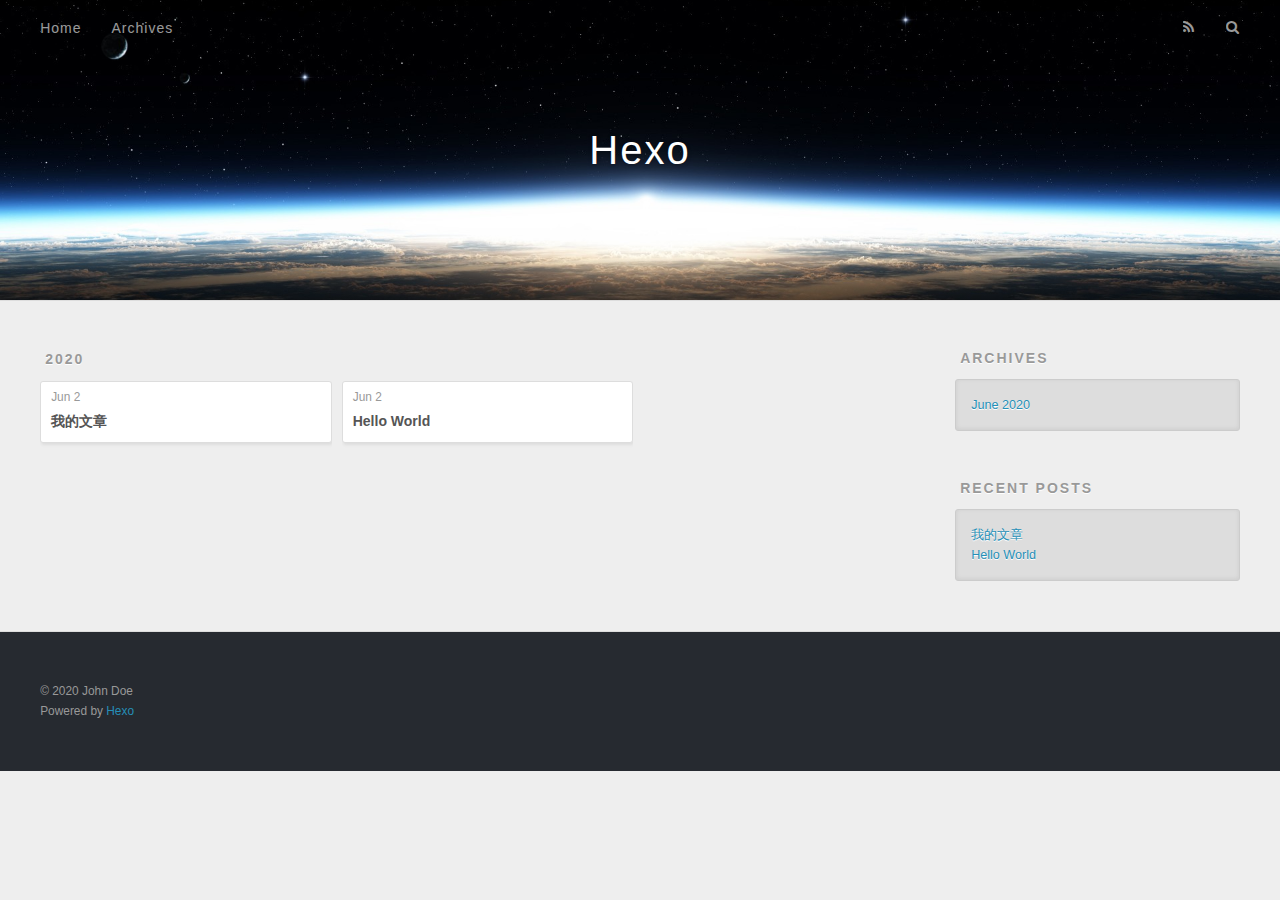
==== archives/index.html @ b35130f8 "Site updated: 2020-06-02 23:19:56" ====
<!DOCTYPE html>
<html>
<head>
  <meta charset="utf-8">
  

  
  <title>Archives | Hexo</title>
  <meta name="viewport" content="width=device-width, initial-scale=1, maximum-scale=1">
  <meta property="og:type" content="website">
<meta property="og:title" content="Hexo">
<meta property="og:url" content="http://yoursite.com/archives/index.html">
<meta property="og:site_name" content="Hexo">
<meta property="og:locale" content="en_US">
<meta property="article:author" content="John Doe">
<meta name="twitter:card" content="summary">
  
    <link rel="alternate" href="/atom.xml" title="Hexo" type="application/atom+xml">
  
  
    <link rel="icon" href="/favicon.png">
  
  
    <link href="//fonts.googleapis.com/css?family=Source+Code+Pro" rel="stylesheet" type="text/css">
  
  
<link rel="stylesheet" href="/css/style.css">

<meta name="generator" content="Hexo 4.2.1"></head>

<body>
  <div id="container">
    <div id="wrap">
      <header id="header">
  <div id="banner"></div>
  <div id="header-outer" class="outer">
    <div id="header-title" class="inner">
      <h1 id="logo-wrap">
        <a href="/" id="logo">Hexo</a>
      </h1>
      
    </div>
    <div id="header-inner" class="inner">
      <nav id="main-nav">
        <a id="main-nav-toggle" class="nav-icon"></a>
        
          <a class="main-nav-link" href="/">Home</a>
        
          <a class="main-nav-link" href="/archives">Archives</a>
        
      </nav>
      <nav id="sub-nav">
        
          <a id="nav-rss-link" class="nav-icon" href="/atom.xml" title="RSS Feed"></a>
        
        <a id="nav-search-btn" class="nav-icon" title="Search"></a>
      </nav>
      <div id="search-form-wrap">
        <form action="//google.com/search" method="get" accept-charset="UTF-8" class="search-form"><input type="search" name="q" class="search-form-input" placeholder="Search"><button type="submit" class="search-form-submit">&#xF002;</button><input type="hidden" name="sitesearch" value="http://yoursite.com"></form>
      </div>
    </div>
  </div>
</header>
      <div class="outer">
        <section id="main">
  
  
    
    
      
      
      <section class="archives-wrap">
        <div class="archive-year-wrap">
          <a href="/archives/2020" class="archive-year">2020</a>
        </div>
        <div class="archives">
    
    <article class="archive-article archive-type-三和眠的博客“

hexo neww ">
  <div class="archive-article-inner">
    <header class="archive-article-header">
      <a href="/2020/06/02/%E6%88%91%E7%9A%84%E6%96%87%E7%AB%A0/" class="archive-article-date">
  <time datetime="2020-06-02T14:31:24.000Z" itemprop="datePublished">Jun 2</time>
</a>
      
  
    <h1 itemprop="name">
      <a class="archive-article-title" href="/2020/06/02/%E6%88%91%E7%9A%84%E6%96%87%E7%AB%A0/">我的文章</a>
    </h1>
  

    </header>
  </div>
</article>
  
    
    
    <article class="archive-article archive-type-post">
  <div class="archive-article-inner">
    <header class="archive-article-header">
      <a href="/2020/06/02/hello-world/" class="archive-article-date">
  <time datetime="2020-06-02T14:24:34.067Z" itemprop="datePublished">Jun 2</time>
</a>
      
  
    <h1 itemprop="name">
      <a class="archive-article-title" href="/2020/06/02/hello-world/">Hello World</a>
    </h1>
  

    </header>
  </div>
</article>
  
  
    </div></section>
  


</section>
        
          <aside id="sidebar">
  
    

  
    

  
    
  
    
  <div class="widget-wrap">
    <h3 class="widget-title">Archives</h3>
    <div class="widget">
      <ul class="archive-list"><li class="archive-list-item"><a class="archive-list-link" href="/archives/2020/06/">June 2020</a></li></ul>
    </div>
  </div>


  
    
  <div class="widget-wrap">
    <h3 class="widget-title">Recent Posts</h3>
    <div class="widget">
      <ul>
        
          <li>
            <a href="/2020/06/02/%E6%88%91%E7%9A%84%E6%96%87%E7%AB%A0/">我的文章</a>
          </li>
        
          <li>
            <a href="/2020/06/02/hello-world/">Hello World</a>
          </li>
        
      </ul>
    </div>
  </div>

  
</aside>
        
      </div>
      <footer id="footer">
  
  <div class="outer">
    <div id="footer-info" class="inner">
      &copy; 2020 John Doe<br>
      Powered by <a href="http://hexo.io/" target="_blank">Hexo</a>
    </div>
  </div>
</footer>
    </div>
    <nav id="mobile-nav">
  
    <a href="/" class="mobile-nav-link">Home</a>
  
    <a href="/archives" class="mobile-nav-link">Archives</a>
  
</nav>
    

<script src="//ajax.googleapis.com/ajax/libs/jquery/2.0.3/jquery.min.js"></script>


  
<link rel="stylesheet" href="/fancybox/jquery.fancybox.css">

  
<script src="/fancybox/jquery.fancybox.pack.js"></script>




<script src="/js/script.js"></script>




  </div>
</body>
</html>
---- css/style.css ----
body {
  width: 100%;
}
body:before,
body:after {
  content: "";
  display: table;
}
body:after {
  clear: both;
}
html,
body,
div,
span,
applet,
object,
iframe,
h1,
h2,
h3,
h4,
h5,
h6,
p,
blockquote,
pre,
a,
abbr,
acronym,
address,
big,
cite,
code,
del,
dfn,
em,
img,
ins,
kbd,
q,
s,
samp,
small,
strike,
strong,
sub,
sup,
tt,
var,
dl,
dt,
dd,
ol,
ul,
li,
fieldset,
form,
label,
legend,
table,
caption,
tbody,
tfoot,
thead,
tr,
th,
td {
  margin: 0;
  padding: 0;
  border: 0;
  outline: 0;
  font-weight: inherit;
  font-style: inherit;
  font-family: inherit;
  font-size: 100%;
  vertical-align: baseline;
}
body {
  line-height: 1;
  color: #000;
  background: #fff;
}
ol,
ul {
  list-style: none;
}
table {
  border-collapse: separate;
  border-spacing: 0;
  vertical-align: middle;
}
caption,
th,
td {
  text-align: left;
  font-weight: normal;
  vertical-align: middle;
}
a img {
  border: none;
}
input,
button {
  margin: 0;
  padding: 0;
}
input::-moz-focus-inner,
button::-moz-focus-inner {
  border: 0;
  padding: 0;
}
@font-face {
  font-family: FontAwesome;
  font-style: normal;
  font-weight: normal;
  src: url("fonts/fontawesome-webfont.eot?v=#4.0.3");
  src: url("fonts/fontawesome-webfont.eot?#iefix&v=#4.0.3") format("embedded-opentype"), url("fonts/fontawesome-webfont.woff?v=#4.0.3") format("woff"), url("fonts/fontawesome-webfont.ttf?v=#4.0.3") format("truetype"), url("fonts/fontawesome-webfont.svg#fontawesomeregular?v=#4.0.3") format("svg");
}
html,
body,
#container {
  height: 100%;
}
body {
  background: #eee;
  font: 14px -apple-system, BlinkMacSystemFont, "Segoe UI", "Roboto", "Oxygen", "Ubuntu", "Cantarell", "Fira Sans", "Droid Sans", "Helvetica Neue", sans-serif;
  -webkit-text-size-adjust: 100%;
}
.outer {
  max-width: 1220px;
  margin: 0 auto;
  padding: 0 20px;
}
.outer:before,
.outer:after {
  content: "";
  display: table;
}
.outer:after {
  clear: both;
}
.inner {
  display: inline;
  float: left;
  width: 98.33333333333333%;
  margin: 0 0.833333333333333%;
}
.left,
.alignleft {
  float: left;
}
.right,
.alignright {
  float: right;
}
.clear {
  clear: both;
}
#container {
  position: relative;
}
.mobile-nav-on {
  overflow: hidden;
}
#wrap {
  height: 100%;
  width: 100%;
  position: absolute;
  top: 0;
  left: 0;
  -webkit-transition: 0.2s ease-out;
  -moz-transition: 0.2s ease-out;
  -ms-transition: 0.2s ease-out;
  transition: 0.2s ease-out;
  z-index: 1;
  background: #eee;
}
.mobile-nav-on #wrap {
  left: 280px;
}
@media screen and (min-width: 768px) {
  #main {
    display: inline;
    float: left;
    width: 73.33333333333333%;
    margin: 0 0.833333333333333%;
  }
}
.article-date,
.article-category-link,
.archive-year,
.widget-title {
  text-decoration: none;
  text-transform: uppercase;
  letter-spacing: 2px;
  color: #999;
  margin-bottom: 1em;
  margin-left: 5px;
  line-height: 1em;
  text-shadow: 0 1px #fff;
  font-weight: bold;
}
.article-inner,
.archive-article-inner {
  background: #fff;
  -webkit-box-shadow: 1px 2px 3px #ddd;
  box-shadow: 1px 2px 3px #ddd;
  border: 1px solid #ddd;
  border-radius: 3px;
}
.article-entry h1,
.widget h1 {
  font-size: 2em;
}
.article-entry h2,
.widget h2 {
  font-size: 1.5em;
}
.article-entry h3,
.widget h3 {
  font-size: 1.3em;
}
.article-entry h4,
.widget h4 {
  font-size: 1.2em;
}
.article-entry h5,
.widget h5 {
  font-size: 1em;
}
.article-entry h6,
.widget h6 {
  font-size: 1em;
  color: #999;
}
.article-entry hr,
.widget hr {
  border: 1px dashed #ddd;
}
.article-entry strong,
.widget strong {
  font-weight: bold;
}
.article-entry em,
.widget em,
.article-entry cite,
.widget cite {
  font-style: italic;
}
.article-entry sup,
.widget sup,
.article-entry sub,
.widget sub {
  font-size: 0.75em;
  line-height: 0;
  position: relative;
  vertical-align: baseline;
}
.article-entry sup,
.widget sup {
  top: -0.5em;
}
.article-entry sub,
.widget sub {
  bottom: -0.2em;
}
.article-entry small,
.widget small {
  font-size: 0.85em;
}
.article-entry acronym,
.widget acronym,
.article-entry abbr,
.widget abbr {
  border-bottom: 1px dotted;
}
.article-entry ul,
.widget ul,
.article-entry ol,
.widget ol,
.article-entry dl,
.widget dl {
  margin: 0 20px;
  line-height: 1.6em;
}
.article-entry ul ul,
.widget ul ul,
.article-entry ol ul,
.widget ol ul,
.article-entry ul ol,
.widget ul ol,
.article-entry ol ol,
.widget ol ol {
  margin-top: 0;
  margin-bottom: 0;
}
.article-entry ul,
.widget ul {
  list-style: disc;
}
.article-entry ol,
.widget ol {
  list-style: decimal;
}
.article-entry dt,
.widget dt {
  font-weight: bold;
}
#header {
  height: 300px;
  position: relative;
  border-bottom: 1px solid #ddd;
}
#header:before,
#header:after {
  content: "";
  position: absolute;
  left: 0;
  right: 0;
  height: 40px;
}
#header:before {
  top: 0;
  background: -webkit-linear-gradient(rgba(0,0,0,0.2), transparent);
  background: -moz-linear-gradient(rgba(0,0,0,0.2), transparent);
  background: -ms-linear-gradient(rgba(0,0,0,0.2), transparent);
  background: linear-gradient(rgba(0,0,0,0.2), transparent);
}
#header:after {
  bottom: 0;
  background: -webkit-linear-gradient(transparent, rgba(0,0,0,0.2));
  background: -moz-linear-gradient(transparent, rgba(0,0,0,0.2));
  background: -ms-linear-gradient(transparent, rgba(0,0,0,0.2));
  background: linear-gradient(transparent, rgba(0,0,0,0.2));
}
#header-outer {
  height: 100%;
  position: relative;
}
#header-inner {
  position: relative;
  overflow: hidden;
}
#banner {
  position: absolute;
  top: 0;
  left: 0;
  width: 100%;
  height: 100%;
  background: url("images/banner.jpg") center #000;
  -webkit-background-size: cover;
  -moz-background-size: cover;
  background-size: cover;
  z-index: -1;
}
#header-title {
  text-align: center;
  height: 40px;
  position: absolute;
  top: 50%;
  left: 0;
  margin-top: -20px;
}
#logo,
#subtitle {
  text-decoration: none;
  color: #fff;
  font-weight: 300;
  text-shadow: 0 1px 4px rgba(0,0,0,0.3);
}
#logo {
  font-size: 40px;
  line-height: 40px;
  letter-spacing: 2px;
}
#subtitle {
  font-size: 16px;
  line-height: 16px;
  letter-spacing: 1px;
}
#subtitle-wrap {
  margin-top: 16px;
}
#main-nav {
  float: left;
  margin-left: -15px;
}
.nav-icon,
.main-nav-link {
  float: left;
  color: #fff;
  opacity: 0.6;
  text-decoration: none;
  text-shadow: 0 1px rgba(0,0,0,0.2);
  -webkit-transition: opacity 0.2s;
  -moz-transition: opacity 0.2s;
  -ms-transition: opacity 0.2s;
  transition: opacity 0.2s;
  display: block;
  padding: 20px 15px;
}
.nav-icon:hover,
.main-nav-link:hover {
  opacity: 1;
}
.nav-icon {
  font-family: FontAwesome;
  text-align: center;
  font-size: 14px;
  width: 14px;
  height: 14px;
  padding: 20px 15px;
  position: relative;
  cursor: pointer;
}
.main-nav-link {
  font-weight: 300;
  letter-spacing: 1px;
}
@media screen and (max-width: 479px) {
  .main-nav-link {
    display: none;
  }
}
#main-nav-toggle {
  display: none;
}
#main-nav-toggle:before {
  content: "\f0c9";
}
@media screen and (max-width: 479px) {
  #main-nav-toggle {
    display: block;
  }
}
#sub-nav {
  float: right;
  margin-right: -15px;
}
#nav-rss-link:before {
  content: "\f09e";
}
#nav-search-btn:before {
  content: "\f002";
}
#search-form-wrap {
  position: absolute;
  top: 15px;
  width: 150px;
  height: 30px;
  right: -150px;
  opacity: 0;
  -webkit-transition: 0.2s ease-out;
  -moz-transition: 0.2s ease-out;
  -ms-transition: 0.2s ease-out;
  transition: 0.2s ease-out;
}
#search-form-wrap.on {
  opacity: 1;
  right: 0;
}
@media screen and (max-width: 479px) {
  #search-form-wrap {
    width: 100%;
    right: -100%;
  }
}
.search-form {
  position: absolute;
  top: 0;
  left: 0;
  right: 0;
  background: #fff;
  padding: 5px 15px;
  border-radius: 15px;
  -webkit-box-shadow: 0 0 10px rgba(0,0,0,0.3);
  box-shadow: 0 0 10px rgba(0,0,0,0.3);
}
.search-form-input {
  border: none;
  background: none;
  color: #555;
  width: 100%;
  font: 13px -apple-system, BlinkMacSystemFont, "Segoe UI", "Roboto", "Oxygen", "Ubuntu", "Cantarell", "Fira Sans", "Droid Sans", "Helvetica Neue", sans-serif;
  outline: none;
}
.search-form-input::-webkit-search-results-decoration,
.search-form-input::-webkit-search-cancel-button {
  -webkit-appearance: none;
}
.search-form-submit {
  position: absolute;
  top: 50%;
  right: 10px;
  margin-top: -7px;
  font: 13px FontAwesome;
  border: none;
  background: none;
  color: #bbb;
  cursor: pointer;
}
.search-form-submit:hover,
.search-form-submit:focus {
  color: #777;
}
.article {
  margin: 50px 0;
}
.article-inner {
  overflow: hidden;
}
.article-meta:before,
.article-meta:after {
  content: "";
  display: table;
}
.article-meta:after {
  clear: both;
}
.article-date {
  float: left;
}
.article-category {
  float: left;
  line-height: 1em;
  color: #ccc;
  text-shadow: 0 1px #fff;
  margin-left: 8px;
}
.article-category:before {
  content: "\2022";
}
.article-category-link {
  margin: 0 12px 1em;
}
.article-header {
  padding: 20px 20px 0;
}
.article-title {
  text-decoration: none;
  font-size: 2em;
  font-weight: bold;
  color: #555;
  line-height: 1.1em;
  -webkit-transition: color 0.2s;
  -moz-transition: color 0.2s;
  -ms-transition: color 0.2s;
  transition: color 0.2s;
}
a.article-title:hover {
  color: #258fb8;
}
.article-entry {
  color: #555;
  padding: 0 20px;
}
.article-entry:before,
.article-entry:after {
  content: "";
  display: table;
}
.article-entry:after {
  clear: both;
}
.article-entry p,
.article-entry table {
  line-height: 1.6em;
  margin: 1.6em 0;
}
.article-entry h1,
.article-entry h2,
.article-entry h3,
.article-entry h4,
.article-entry h5,
.article-entry h6 {
  font-weight: bold;
}
.article-entry h1,
.article-entry h2,
.article-entry h3,
.article-entry h4,
.article-entry h5,
.article-entry h6 {
  line-height: 1.1em;
  margin: 1.1em 0;
}
.article-entry a {
  color: #258fb8;
  text-decoration: none;
}
.article-entry a:hover {
  text-decoration: underline;
}
.article-entry ul,
.article-entry ol,
.article-entry dl {
  margin-top: 1.6em;
  margin-bottom: 1.6em;
}
.article-entry img,
.article-entry video {
  max-width: 100%;
  height: auto;
  display: block;
  margin: auto;
}
.article-entry iframe {
  border: none;
}
.article-entry table {
  width: 100%;
  border-collapse: collapse;
  border-spacing: 0;
}
.article-entry th {
  font-weight: bold;
  border-bottom: 3px solid #ddd;
  padding-bottom: 0.5em;
}
.article-entry td {
  border-bottom: 1px solid #ddd;
  padding: 10px 0;
}
.article-entry blockquote {
  font-family: Georgia, "Times New Roman", serif;
  font-size: 1.4em;
  margin: 1.6em 20px;
  text-align: center;
}
.article-entry blockquote footer {
  font-size: 14px;
  margin: 1.6em 0;
  font-family: -apple-system, BlinkMacSystemFont, "Segoe UI", "Roboto", "Oxygen", "Ubuntu", "Cantarell", "Fira Sans", "Droid Sans", "Helvetica Neue", sans-serif;
}
.article-entry blockquote footer cite:before {
  content: "—";
  padding: 0 0.5em;
}
.article-entry .pullquote {
  text-align: left;
  width: 45%;
  margin: 0;
}
.article-entry .pullquote.left {
  margin-left: 0.5em;
  margin-right: 1em;
}
.article-entry .pullquote.right {
  margin-right: 0.5em;
  margin-left: 1em;
}
.article-entry .caption {
  color: #999;
  display: block;
  font-size: 0.9em;
  margin-top: 0.5em;
  position: relative;
  text-align: center;
}
.article-entry .video-container {
  position: relative;
  padding-top: 56.25%;
  height: 0;
  overflow: hidden;
}
.article-entry .video-container iframe,
.article-entry .video-container object,
.article-entry .video-container embed {
  position: absolute;
  top: 0;
  left: 0;
  width: 100%;
  height: 100%;
  margin-top: 0;
}
.article-more-link a {
  display: inline-block;
  line-height: 1em;
  padding: 6px 15px;
  border-radius: 15px;
  background: #eee;
  color: #999;
  text-shadow: 0 1px #fff;
  text-decoration: none;
}
.article-more-link a:hover {
  background: #258fb8;
  color: #fff;
  text-decoration: none;
  text-shadow: 0 1px #1e7293;
}
.article-footer {
  font-size: 0.85em;
  line-height: 1.6em;
  border-top: 1px solid #ddd;
  padding-top: 1.6em;
  margin: 0 20px 20px;
}
.article-footer:before,
.article-footer:after {
  content: "";
  display: table;
}
.article-footer:after {
  clear: both;
}
.article-footer a {
  color: #999;
  text-decoration: none;
}
.article-footer a:hover {
  color: #555;
}
.article-tag-list-item {
  float: left;
  margin-right: 10px;
}
.article-tag-list-link:before {
  content: "#";
}
.article-comment-link {
  float: right;
}
.article-comment-link:before {
  content: "\f075";
  font-family: FontAwesome;
  padding-right: 8px;
}
.article-share-link {
  cursor: pointer;
  float: right;
  margin-left: 20px;
}
.article-share-link:before {
  content: "\f064";
  font-family: FontAwesome;
  padding-right: 6px;
}
#article-nav {
  position: relative;
}
#article-nav:before,
#article-nav:after {
  content: "";
  display: table;
}
#article-nav:after {
  clear: both;
}
@media screen and (min-width: 768px) {
  #article-nav {
    margin: 50px 0;
  }
  #article-nav:before {
    width: 8px;
    height: 8px;
    position: absolute;
    top: 50%;
    left: 50%;
    margin-top: -4px;
    margin-left: -4px;
    content: "";
    border-radius: 50%;
    background: #ddd;
    -webkit-box-shadow: 0 1px 2px #fff;
    box-shadow: 0 1px 2px #fff;
  }
}
.article-nav-link-wrap {
  text-decoration: none;
  text-shadow: 0 1px #fff;
  color: #999;
  -webkit-box-sizing: border-box;
  -moz-box-sizing: border-box;
  box-sizing: border-box;
  margin-top: 50px;
  text-align: center;
  display: block;
}
.article-nav-link-wrap:hover {
  color: #555;
}
@media screen and (min-width: 768px) {
  .article-nav-link-wrap {
    width: 50%;
    margin-top: 0;
  }
}
@media screen and (min-width: 768px) {
  #article-nav-newer {
    float: left;
    text-align: right;
    padding-right: 20px;
  }
}
@media screen and (min-width: 768px) {
  #article-nav-older {
    float: right;
    text-align: left;
    padding-left: 20px;
  }
}
.article-nav-caption {
  text-transform: uppercase;
  letter-spacing: 2px;
  color: #ddd;
  line-height: 1em;
  font-weight: bold;
}
#article-nav-newer .article-nav-caption {
  margin-right: -2px;
}
.article-nav-title {
  font-size: 0.85em;
  line-height: 1.6em;
  margin-top: 0.5em;
}
.article-share-box {
  position: absolute;
  display: none;
  background: #fff;
  -webkit-box-shadow: 1px 2px 10px rgba(0,0,0,0.2);
  box-shadow: 1px 2px 10px rgba(0,0,0,0.2);
  border-radius: 3px;
  margin-left: -145px;
  overflow: hidden;
  z-index: 1;
}
.article-share-box.on {
  display: block;
}
.article-share-input {
  width: 100%;
  background: none;
  -webkit-box-sizing: border-box;
  -moz-box-sizing: border-box;
  box-sizing: border-box;
  font: 14px -apple-system, BlinkMacSystemFont, "Segoe UI", "Roboto", "Oxygen", "Ubuntu", "Cantarell", "Fira Sans", "Droid Sans", "Helvetica Neue", sans-serif;
  padding: 0 15px;
  color: #555;
  outline: none;
  border: 1px solid #ddd;
  border-radius: 3px 3px 0 0;
  height: 36px;
  line-height: 36px;
}
.article-share-links {
  background: #eee;
}
.article-share-links:before,
.article-share-links:after {
  content: "";
  display: table;
}
.article-share-links:after {
  clear: both;
}
.article-share-twitter,
.article-share-facebook,
.article-share-pinterest,
.article-share-google {
  width: 50px;
  height: 36px;
  display: block;
  float: left;
  position: relative;
  color: #999;
  text-shadow: 0 1px #fff;
}
.article-share-twitter:before,
.article-share-facebook:before,
.article-share-pinterest:before,
.article-share-google:before {
  font-size: 20px;
  font-family: FontAwesome;
  width: 20px;
  height: 20px;
  position: absolute;
  top: 50%;
  left: 50%;
  margin-top: -10px;
  margin-left: -10px;
  text-align: center;
}
.article-share-twitter:hover,
.article-share-facebook:hover,
.article-share-pinterest:hover,
.article-share-google:hover {
  color: #fff;
}
.article-share-twitter:before {
  content: "\f099";
}
.article-share-twitter:hover {
  background: #00aced;
  text-shadow: 0 1px #008abe;
}
.article-share-facebook:before {
  content: "\f09a";
}
.article-share-facebook:hover {
  background: #3b5998;
  text-shadow: 0 1px #2f477a;
}
.article-share-pinterest:before {
  content: "\f0d2";
}
.article-share-pinterest:hover {
  background: #cb2027;
  text-shadow: 0 1px #a21a1f;
}
.article-share-google:before {
  content: "\f0d5";
}
.article-share-google:hover {
  background: #dd4b39;
  text-shadow: 0 1px #be3221;
}
.article-gallery {
  background: #000;
  position: relative;
}
.article-gallery-photos {
  position: relative;
  overflow: hidden;
}
.article-gallery-img {
  display: none;
  max-width: 100%;
}
.article-gallery-img:first-child {
  display: block;
}
.article-gallery-img.loaded {
  position: absolute;
  display: block;
}
.article-gallery-img img {
  display: block;
  max-width: 100%;
  margin: 0 auto;
}
#comments {
  background: #fff;
  -webkit-box-shadow: 1px 2px 3px #ddd;
  box-shadow: 1px 2px 3px #ddd;
  padding: 20px;
  border: 1px solid #ddd;
  border-radius: 3px;
  margin: 50px 0;
}
#comments a {
  color: #258fb8;
}
.archives-wrap {
  margin: 50px 0;
}
.archives:before,
.archives:after {
  content: "";
  display: table;
}
.archives:after {
  clear: both;
}
.archive-year-wrap {
  margin-bottom: 1em;
}
.archives {
  -webkit-column-gap: 10px;
  -moz-column-gap: 10px;
  column-gap: 10px;
}
@media screen and (min-width: 480px) and (max-width: 767px) {
  .archives {
    -webkit-column-count: 2;
    -moz-column-count: 2;
    column-count: 2;
  }
}
@media screen and (min-width: 768px) {
  .archives {
    -webkit-column-count: 3;
    -moz-column-count: 3;
    column-count: 3;
  }
}
.archive-article {
  -webkit-column-break-inside: avoid;
  page-break-inside: avoid;
  overflow: hidden;
  break-inside: avoid-column;
}
.archive-article-inner {
  padding: 10px;
  margin-bottom: 15px;
}
.archive-article-title {
  text-decoration: none;
  font-weight: bold;
  color: #555;
  -webkit-transition: color 0.2s;
  -moz-transition: color 0.2s;
  -ms-transition: color 0.2s;
  transition: color 0.2s;
  line-height: 1.6em;
}
.archive-article-title:hover {
  color: #258fb8;
}
.archive-article-footer {
  margin-top: 1em;
}
.archive-article-date {
  color: #999;
  text-decoration: none;
  font-size: 0.85em;
  line-height: 1em;
  margin-bottom: 0.5em;
  display: block;
}
#page-nav {
  margin: 50px auto;
  background: #fff;
  -webkit-box-shadow: 1px 2px 3px #ddd;
  box-shadow: 1px 2px 3px #ddd;
  border: 1px solid #ddd;
  border-radius: 3px;
  text-align: center;
  color: #999;
  overflow: hidden;
}
#page-nav:before,
#page-nav:after {
  content: "";
  display: table;
}
#page-nav:after {
  clear: both;
}
#page-nav a,
#page-nav span {
  padding: 10px 20px;
  line-height: 1;
  height: 2ex;
}
#page-nav a {
  color: #999;
  text-decoration: none;
}
#page-nav a:hover {
  background: #999;
  color: #fff;
}
#page-nav .prev {
  float: left;
}
#page-nav .next {
  float: right;
}
#page-nav .page-number {
  display: inline-block;
}
@media screen and (max-width: 479px) {
  #page-nav .page-number {
    display: none;
  }
}
#page-nav .current {
  color: #555;
  font-weight: bold;
}
#page-nav .space {
  color: #ddd;
}
#footer {
  background: #262a30;
  padding: 50px 0;
  border-top: 1px solid #ddd;
  color: #999;
}
#footer a {
  color: #258fb8;
  text-decoration: none;
}
#footer a:hover {
  text-decoration: underline;
}
#footer-info {
  line-height: 1.6em;
  font-size: 0.85em;
}
.article-entry pre,
.article-entry .highlight {
  background: #2d2d2d;
  margin: 0 -20px;
  padding: 15px 20px;
  border-style: solid;
  border-color: #ddd;
  border-width: 1px 0;
  overflow: auto;
  color: #ccc;
  line-height: 22.400000000000002px;
}
.article-entry .highlight .gutter pre,
.article-entry .gist .gist-file .gist-data .line-numbers {
  color: #666;
  font-size: 0.85em;
}
.article-entry pre,
.article-entry code {
  font-family: "Source Code Pro", Consolas, Monaco, Menlo, Consolas, monospace;
}
.article-entry code {
  background: #eee;
  text-shadow: 0 1px #fff;
  padding: 0 0.3em;
}
.article-entry pre code {
  background: none;
  text-shadow: none;
  padding: 0;
}
.article-entry .highlight pre {
  border: none;
  margin: 0;
  padding: 0;
}
.article-entry .highlight table {
  margin: 0;
  width: auto;
}
.article-entry .highlight td {
  border: none;
  padding: 0;
}
.article-entry .highlight figcaption {
  font-size: 0.85em;
  color: #999;
  line-height: 1em;
  margin-bottom: 1em;
}
.article-entry .highlight figcaption:before,
.article-entry .highlight figcaption:after {
  content: "";
  display: table;
}
.article-entry .highlight figcaption:after {
  clear: both;
}
.article-entry .highlight figcaption a {
  float: right;
}
.article-entry .highlight .gutter pre {
  text-align: right;
  padding-right: 20px;
}
.article-entry .highlight .line {
  height: 22.400000000000002px;
}
.article-entry .highlight .line.marked {
  background: #515151;
}
.article-entry .gist {
  margin: 0 -20px;
  border-style: solid;
  border-color: #ddd;
  border-width: 1px 0;
  background: #2d2d2d;
  padding: 15px 20px 15px 0;
}
.article-entry .gist .gist-file {
  border: none;
  font-family: "Source Code Pro", Consolas, Monaco, Menlo, Consolas, monospace;
  margin: 0;
}
.article-entry .gist .gist-file .gist-data {
  background: none;
  border: none;
}
.article-entry .gist .gist-file .gist-data .line-numbers {
  background: none;
  border: none;
  padding: 0 20px 0 0;
}
.article-entry .gist .gist-file .gist-data .line-data {
  padding: 0 !important;
}
.article-entry .gist .gist-file .highlight {
  margin: 0;
  padding: 0;
  border: none;
}
.article-entry .gist .gist-file .gist-meta {
  background: #2d2d2d;
  color: #999;
  font: 0.85em -apple-system, BlinkMacSystemFont, "Segoe UI", "Roboto", "Oxygen", "Ubuntu", "Cantarell", "Fira Sans", "Droid Sans", "Helvetica Neue", sans-serif;
  text-shadow: 0 0;
  padding: 0;
  margin-top: 1em;
  margin-left: 20px;
}
.article-entry .gist .gist-file .gist-meta a {
  color: #258fb8;
  font-weight: normal;
}
.article-entry .gist .gist-file .gist-meta a:hover {
  text-decoration: underline;
}
pre .comment,
pre .title {
  color: #999;
}
pre .variable,
pre .attribute,
pre .tag,
pre .regexp,
pre .ruby .constant,
pre .xml .tag .title,
pre .xml .pi,
pre .xml .doctype,
pre .html .doctype,
pre .css .id,
pre .css .class,
pre .css .pseudo {
  color: #f2777a;
}
pre .number,
pre .preprocessor,
pre .built_in,
pre .literal,
pre .params,
pre .constant {
  color: #f99157;
}
pre .class,
pre .ruby .class .title,
pre .css .rules .attribute {
  color: #9c9;
}
pre .string,
pre .value,
pre .inheritance,
pre .header,
pre .ruby .symbol,
pre .xml .cdata {
  color: #9c9;
}
pre .css .hexcolor {
  color: #6cc;
}
pre .function,
pre .python .decorator,
pre .python .title,
pre .ruby .function .title,
pre .ruby .title .keyword,
pre .perl .sub,
pre .javascript .title,
pre .coffeescript .title {
  color: #69c;
}
pre .keyword,
pre .javascript .function {
  color: #c9c;
}
@media screen and (max-width: 479px) {
  #mobile-nav {
    position: absolute;
    top: 0;
    left: 0;
    width: 280px;
    height: 100%;
    background: #191919;
    border-right: 1px solid #fff;
  }
}
@media screen and (max-width: 479px) {
  .mobile-nav-link {
    display: block;
    color: #999;
    text-decoration: none;
    padding: 15px 20px;
    font-weight: bold;
  }
  .mobile-nav-link:hover {
    color: #fff;
  }
}
@media screen and (min-width: 768px) {
  #sidebar {
    display: inline;
    float: left;
    width: 23.333333333333332%;
    margin: 0 0.833333333333333%;
  }
}
.widget-wrap {
  margin: 50px 0;
}
.widget {
  color: #777;
  text-shadow: 0 1px #fff;
  background: #ddd;
  -webkit-box-shadow: 0 -1px 4px #ccc inset;
  box-shadow: 0 -1px 4px #ccc inset;
  border: 1px solid #ccc;
  padding: 15px;
  border-radius: 3px;
}
.widget a {
  color: #258fb8;
  text-decoration: none;
}
.widget a:hover {
  text-decoration: underline;
}
.widget ul ul,
.widget ol ul,
.widget dl ul,
.widget ul ol,
.widget ol ol,
.widget dl ol,
.widget ul dl,
.widget ol dl,
.widget dl dl {
  margin-left: 15px;
  list-style: disc;
}
.widget {
  line-height: 1.6em;
  word-wrap: break-word;
  font-size: 0.9em;
}
.widget ul,
.widget ol {
  list-style: none;
  margin: 0;
}
.widget ul ul,
.widget ol ul,
.widget ul ol,
.widget ol ol {
  margin: 0 20px;
}
.widget ul ul,
.widget ol ul {
  list-style: disc;
}
.widget ul ol,
.widget ol ol {
  list-style: decimal;
}
.category-list-count,
.tag-list-count,
.archive-list-count {
  padding-left: 5px;
  color: #999;
  font-size: 0.85em;
}
.category-list-count:before,
.tag-list-count:before,
.archive-list-count:before {
  content: "(";
}
.category-list-count:after,
.tag-list-count:after,
.archive-list-count:after {
  content: ")";
}
.tagcloud a {
  margin-right: 5px;
  display: inline-block;
}
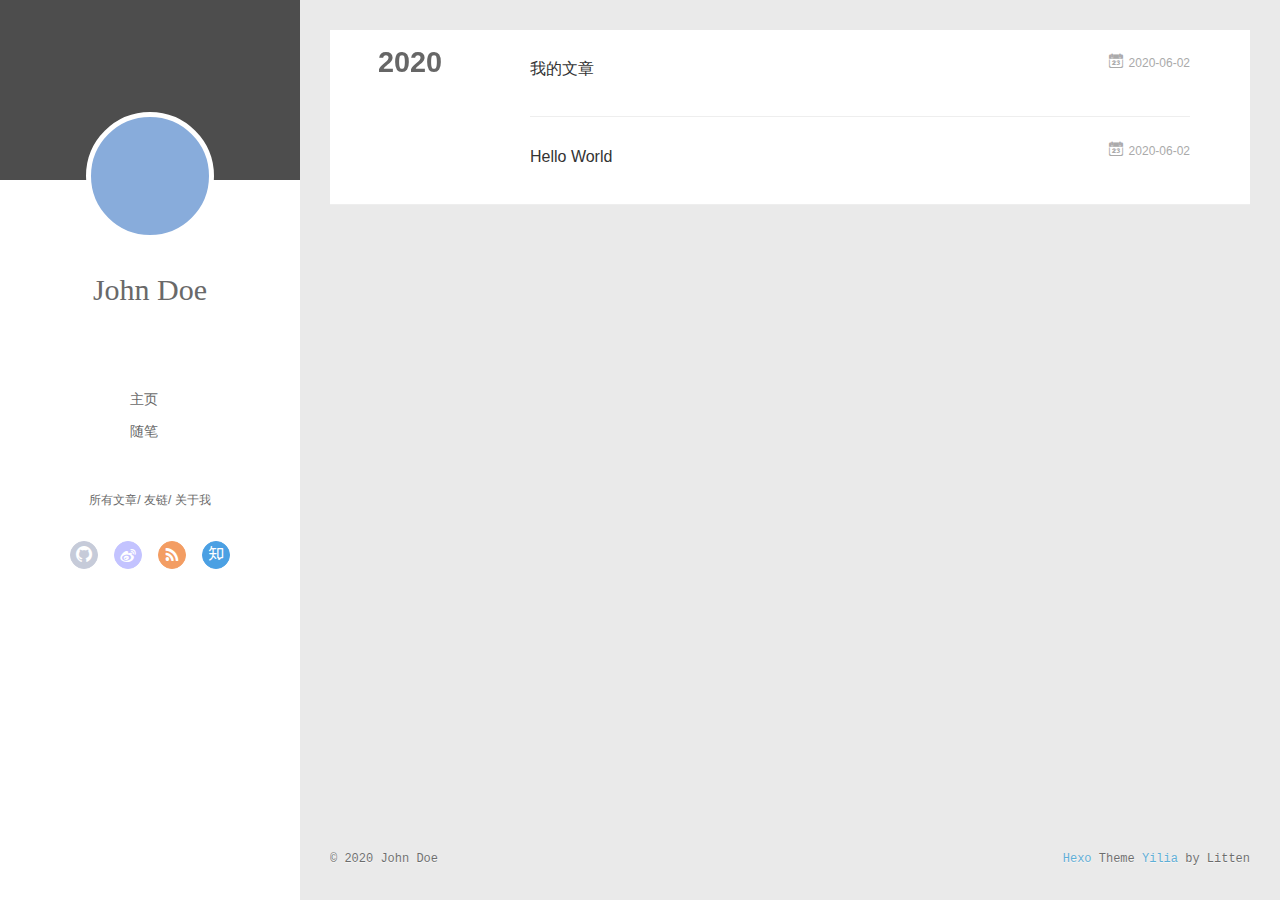
==== commit 70b376ad: "Site updated: 2020-06-03 19:08:44" ====
--- a/archives/index.html
+++ b/archives/index.html
@@ -3,8 +3,9 @@
 <head>
   <meta charset="utf-8">
   
-
-  
+  <meta name="renderer" content="webkit">
+  <meta http-equiv="X-UA-Compatible" content="IE=edge" >
+  <link rel="dns-prefetch" href="http://yoursite.com">
   <title>Archives | Hexo</title>
   <meta name="viewport" content="width=device-width, initial-scale=1, maximum-scale=1">
   <meta property="og:type" content="website">
@@ -15,54 +16,141 @@
 <meta property="article:author" content="John Doe">
 <meta name="twitter:card" content="summary">
   
-    <link rel="alternate" href="/atom.xml" title="Hexo" type="application/atom+xml">
+    <link rel="alternative" href="/atom.xml" title="Hexo" type="application/atom+xml">
   
   
     <link rel="icon" href="/favicon.png">
   
-  
-    <link href="//fonts.googleapis.com/css?family=Source+Code+Pro" rel="stylesheet" type="text/css">
-  
-  
-<link rel="stylesheet" href="/css/style.css">
+  <link rel="stylesheet" type="text/css" href="/./main.0cf68a.css">
+  <style type="text/css">
+  
+    #container.show {
+      background: linear-gradient(200deg,#a0cfe4,#e8c37e);
+    }
+  </style>
+  
+
+  
 
 <meta name="generator" content="Hexo 4.2.1"></head>
 
 <body>
-  <div id="container">
-    <div id="wrap">
-      <header id="header">
-  <div id="banner"></div>
-  <div id="header-outer" class="outer">
-    <div id="header-title" class="inner">
-      <h1 id="logo-wrap">
-        <a href="/" id="logo">Hexo</a>
-      </h1>
-      
+  <div id="container" q-class="show:isCtnShow">
+    <canvas id="anm-canvas" class="anm-canvas"></canvas>
+    <div class="left-col" q-class="show:isShow">
+      
+<div class="overlay" style="background: #4d4d4d"></div>
+<div class="intrude-less">
+	<header id="header" class="inner">
+		<a href="/" class="profilepic">
+			<img src="" class="js-avatar">
+		</a>
+		<hgroup>
+		  <h1 class="header-author"><a href="/">John Doe</a></h1>
+		</hgroup>
+		
+
+		<nav class="header-menu">
+			<ul>
+			
+				<li><a href="/">主页</a></li>
+	        
+				<li><a href="/tags/%E9%9A%8F%E7%AC%94/">随笔</a></li>
+	        
+			</ul>
+		</nav>
+		<nav class="header-smart-menu">
+    		
+    			
+    			<a q-on="click: openSlider(e, 'innerArchive')" href="javascript:void(0)">所有文章</a>
+    			
+            
+    			
+    			<a q-on="click: openSlider(e, 'friends')" href="javascript:void(0)">友链</a>
+    			
+            
+    			
+    			<a q-on="click: openSlider(e, 'aboutme')" href="javascript:void(0)">关于我</a>
+    			
+            
+		</nav>
+		<nav class="header-nav">
+			<div class="social">
+				
+					<a class="github" target="_blank" href="#" title="github"><i class="icon-github"></i></a>
+		        
+					<a class="weibo" target="_blank" href="#" title="weibo"><i class="icon-weibo"></i></a>
+		        
+					<a class="rss" target="_blank" href="#" title="rss"><i class="icon-rss"></i></a>
+		        
+					<a class="zhihu" target="_blank" href="#" title="zhihu"><i class="icon-zhihu"></i></a>
+		        
+			</div>
+		</nav>
+	</header>		
+</div>
+
     </div>
-    <div id="header-inner" class="inner">
-      <nav id="main-nav">
-        <a id="main-nav-toggle" class="nav-icon"></a>
-        
-          <a class="main-nav-link" href="/">Home</a>
-        
-          <a class="main-nav-link" href="/archives">Archives</a>
-        
-      </nav>
-      <nav id="sub-nav">
-        
-          <a id="nav-rss-link" class="nav-icon" href="/atom.xml" title="RSS Feed"></a>
-        
-        <a id="nav-search-btn" class="nav-icon" title="Search"></a>
-      </nav>
-      <div id="search-form-wrap">
-        <form action="//google.com/search" method="get" accept-charset="UTF-8" class="search-form"><input type="search" name="q" class="search-form-input" placeholder="Search"><button type="submit" class="search-form-submit">&#xF002;</button><input type="hidden" name="sitesearch" value="http://yoursite.com"></form>
-      </div>
-    </div>
-  </div>
-</header>
-      <div class="outer">
-        <section id="main">
+    <div class="mid-col" q-class="show:isShow,hide:isShow|isFalse">
+      
+<nav id="mobile-nav">
+  	<div class="overlay js-overlay" style="background: #4d4d4d"></div>
+	<div class="btnctn js-mobile-btnctn">
+  		<div class="slider-trigger list" q-on="click: openSlider(e)"><i class="icon icon-sort"></i></div>
+	</div>
+	<div class="intrude-less">
+		<header id="header" class="inner">
+			<div class="profilepic">
+				<img src="" class="js-avatar">
+			</div>
+			<hgroup>
+			  <h1 class="header-author js-header-author">John Doe</h1>
+			</hgroup>
+			
+			
+			
+				
+			
+				
+			
+			
+			
+			<nav class="header-nav">
+				<div class="social">
+					
+						<a class="github" target="_blank" href="#" title="github"><i class="icon-github"></i></a>
+			        
+						<a class="weibo" target="_blank" href="#" title="weibo"><i class="icon-weibo"></i></a>
+			        
+						<a class="rss" target="_blank" href="#" title="rss"><i class="icon-rss"></i></a>
+			        
+						<a class="zhihu" target="_blank" href="#" title="zhihu"><i class="icon-zhihu"></i></a>
+			        
+				</div>
+			</nav>
+
+			<nav class="header-menu js-header-menu">
+				<ul style="width: 50%">
+				
+				
+					<li style="width: 50%"><a href="/">主页</a></li>
+		        
+					<li style="width: 50%"><a href="/tags/%E9%9A%8F%E7%AC%94/">随笔</a></li>
+		        
+				</ul>
+			</nav>
+		</header>				
+	</div>
+	<div class="mobile-mask" style="display:none" q-show="isShow"></div>
+</nav>
+
+      <div id="wrapper" class="body-wrap">
+        <div class="menu-l">
+          <div class="canvas-wrap">
+            <canvas data-colors="#eaeaea" data-sectionHeight="100" data-contentId="js-content" id="myCanvas1" class="anm-canvas"></canvas>
+          </div>
+          <div id="js-content" class="content-ll">
+            
   
   
     
@@ -80,16 +168,24 @@
 hexo neww ">
   <div class="archive-article-inner">
     <header class="archive-article-header">
-      <a href="/2020/06/02/%E6%88%91%E7%9A%84%E6%96%87%E7%AB%A0/" class="archive-article-date">
-  <time datetime="2020-06-02T14:31:24.000Z" itemprop="datePublished">Jun 2</time>
+      	<div class="article-meta">
+	      	<a href="/2020/06/02/%E6%88%91%E7%9A%84%E6%96%87%E7%AB%A0/" class="archive-article-date">
+  	<time datetime="2020-06-02T14:31:24.000Z" itemprop="datePublished"><i class="icon-calendar icon"></i>2020-06-02</time>
 </a>
-      
+        </div>
+    	 
   
     <h1 itemprop="name">
       <a class="archive-article-title" href="/2020/06/02/%E6%88%91%E7%9A%84%E6%96%87%E7%AB%A0/">我的文章</a>
     </h1>
   
 
+        <div class="article-info info-on-right">
+          
+          
+
+        </div>
+        <div class="clearfix"></div>
     </header>
   </div>
 </article>
@@ -99,16 +195,24 @@
     <article class="archive-article archive-type-post">
   <div class="archive-article-inner">
     <header class="archive-article-header">
-      <a href="/2020/06/02/hello-world/" class="archive-article-date">
-  <time datetime="2020-06-02T14:24:34.067Z" itemprop="datePublished">Jun 2</time>
+      	<div class="article-meta">
+	      	<a href="/2020/06/02/hello-world/" class="archive-article-date">
+  	<time datetime="2020-06-02T14:24:34.067Z" itemprop="datePublished"><i class="icon-calendar icon"></i>2020-06-02</time>
 </a>
-      
+        </div>
+    	 
   
     <h1 itemprop="name">
       <a class="archive-article-title" href="/2020/06/02/hello-world/">Hello World</a>
     </h1>
   
 
+        <div class="article-info info-on-right">
+          
+          
+
+        </div>
+        <div class="clearfix"></div>
     </header>
   </div>
 </article>
@@ -117,87 +221,252 @@
     </div></section>
   
 
-
-</section>
-        
-          <aside id="sidebar">
-  
-    
-
-  
-    
-
-  
-    
-  
-    
-  <div class="widget-wrap">
-    <h3 class="widget-title">Archives</h3>
-    <div class="widget">
-      <ul class="archive-list"><li class="archive-list-item"><a class="archive-list-link" href="/archives/2020/06/">June 2020</a></li></ul>
-    </div>
-  </div>
-
-
-  
-    
-  <div class="widget-wrap">
-    <h3 class="widget-title">Recent Posts</h3>
-    <div class="widget">
-      <ul>
-        
-          <li>
-            <a href="/2020/06/02/%E6%88%91%E7%9A%84%E6%96%87%E7%AB%A0/">我的文章</a>
-          </li>
-        
-          <li>
-            <a href="/2020/06/02/hello-world/">Hello World</a>
-          </li>
-        
-      </ul>
-    </div>
-  </div>
-
-  
-</aside>
-        
+    
+
+
+          </div>
+        </div>
       </div>
       <footer id="footer">
-  
   <div class="outer">
-    <div id="footer-info" class="inner">
-      &copy; 2020 John Doe<br>
-      Powered by <a href="http://hexo.io/" target="_blank">Hexo</a>
+    <div id="footer-info">
+    	<div class="footer-left">
+    		&copy; 2020 John Doe
+    	</div>
+      	<div class="footer-right">
+      		<a href="http://hexo.io/" target="_blank">Hexo</a>  Theme <a href="https://github.com/litten/hexo-theme-yilia" target="_blank">Yilia</a> by Litten
+      	</div>
     </div>
   </div>
 </footer>
     </div>
-    <nav id="mobile-nav">
-  
-    <a href="/" class="mobile-nav-link">Home</a>
-  
-    <a href="/archives" class="mobile-nav-link">Archives</a>
-  
-</nav>
-    
-
-<script src="//ajax.googleapis.com/ajax/libs/jquery/2.0.3/jquery.min.js"></script>
-
-
-  
-<link rel="stylesheet" href="/fancybox/jquery.fancybox.css">
-
-  
-<script src="/fancybox/jquery.fancybox.pack.js"></script>
-
-
-
-
-<script src="/js/script.js"></script>
-
-
-
-
+    <script>
+	var yiliaConfig = {
+		mathjax: false,
+		isHome: false,
+		isPost: false,
+		isArchive: true,
+		isTag: false,
+		isCategory: false,
+		open_in_new: false,
+		toc_hide_index: true,
+		root: "/",
+		innerArchive: true,
+		showTags: false
+	}
+</script>
+
+<script>!function(t){function n(e){if(r[e])return r[e].exports;var i=r[e]={exports:{},id:e,loaded:!1};return t[e].call(i.exports,i,i.exports,n),i.loaded=!0,i.exports}var r={};n.m=t,n.c=r,n.p="./",n(0)}([function(t,n,r){r(195),t.exports=r(191)},function(t,n,r){var e=r(3),i=r(52),o=r(27),u=r(28),c=r(53),f="prototype",a=function(t,n,r){var s,l,h,v,p=t&a.F,d=t&a.G,y=t&a.S,g=t&a.P,b=t&a.B,m=d?e:y?e[n]||(e[n]={}):(e[n]||{})[f],x=d?i:i[n]||(i[n]={}),w=x[f]||(x[f]={});d&&(r=n);for(s in r)l=!p&&m&&void 0!==m[s],h=(l?m:r)[s],v=b&&l?c(h,e):g&&"function"==typeof h?c(Function.call,h):h,m&&u(m,s,h,t&a.U),x[s]!=h&&o(x,s,v),g&&w[s]!=h&&(w[s]=h)};e.core=i,a.F=1,a.G=2,a.S=4,a.P=8,a.B=16,a.W=32,a.U=64,a.R=128,t.exports=a},function(t,n,r){var e=r(6);t.exports=function(t){if(!e(t))throw TypeError(t+" is not an object!");return t}},function(t,n){var r=t.exports="undefined"!=typeof window&&window.Math==Math?window:"undefined"!=typeof self&&self.Math==Math?self:Function("return this")();"number"==typeof __g&&(__g=r)},function(t,n){t.exports=function(t){try{return!!t()}catch(t){return!0}}},function(t,n){var r=t.exports="undefined"!=typeof window&&window.Math==Math?window:"undefined"!=typeof self&&self.Math==Math?self:Function("return this")();"number"==typeof __g&&(__g=r)},function(t,n){t.exports=function(t){return"object"==typeof t?null!==t:"function"==typeof t}},function(t,n,r){var e=r(126)("wks"),i=r(76),o=r(3).Symbol,u="function"==typeof o;(t.exports=function(t){return e[t]||(e[t]=u&&o[t]||(u?o:i)("Symbol."+t))}).store=e},function(t,n){var r={}.hasOwnProperty;t.exports=function(t,n){return r.call(t,n)}},function(t,n,r){var e=r(94),i=r(33);t.exports=function(t){return e(i(t))}},function(t,n,r){t.exports=!r(4)(function(){return 7!=Object.defineProperty({},"a",{get:function(){return 7}}).a})},function(t,n,r){var e=r(2),i=r(167),o=r(50),u=Object.defineProperty;n.f=r(10)?Object.defineProperty:function(t,n,r){if(e(t),n=o(n,!0),e(r),i)try{return u(t,n,r)}catch(t){}if("get"in r||"set"in r)throw TypeError("Accessors not supported!");return"value"in r&&(t[n]=r.value),t}},function(t,n,r){t.exports=!r(18)(function(){return 7!=Object.defineProperty({},"a",{get:function(){return 7}}).a})},function(t,n,r){var e=r(14),i=r(22);t.exports=r(12)?function(t,n,r){return e.f(t,n,i(1,r))}:function(t,n,r){return t[n]=r,t}},function(t,n,r){var e=r(20),i=r(58),o=r(42),u=Object.defineProperty;n.f=r(12)?Object.defineProperty:function(t,n,r){if(e(t),n=o(n,!0),e(r),i)try{return u(t,n,r)}catch(t){}if("get"in r||"set"in r)throw TypeError("Accessors not supported!");return"value"in r&&(t[n]=r.value),t}},function(t,n,r){var e=r(40)("wks"),i=r(23),o=r(5).Symbol,u="function"==typeof o;(t.exports=function(t){return e[t]||(e[t]=u&&o[t]||(u?o:i)("Symbol."+t))}).store=e},function(t,n,r){var e=r(67),i=Math.min;t.exports=function(t){return t>0?i(e(t),9007199254740991):0}},function(t,n,r){var e=r(46);t.exports=function(t){return Object(e(t))}},function(t,n){t.exports=function(t){try{return!!t()}catch(t){return!0}}},function(t,n,r){var e=r(63),i=r(34);t.exports=Object.keys||function(t){return e(t,i)}},function(t,n,r){var e=r(21);t.exports=function(t){if(!e(t))throw TypeError(t+" is not an object!");return t}},function(t,n){t.exports=function(t){return"object"==typeof t?null!==t:"function"==typeof t}},function(t,n){t.exports=function(t,n){return{enumerable:!(1&t),configurable:!(2&t),writable:!(4&t),value:n}}},function(t,n){var r=0,e=Math.random();t.exports=function(t){return"Symbol(".concat(void 0===t?"":t,")_",(++r+e).toString(36))}},function(t,n){var r={}.hasOwnProperty;t.exports=function(t,n){return r.call(t,n)}},function(t,n){var r=t.exports={version:"2.4.0"};"number"==typeof __e&&(__e=r)},function(t,n){t.exports=function(t){if("function"!=typeof t)throw TypeError(t+" is not a function!");return t}},function(t,n,r){var e=r(11),i=r(66);t.exports=r(10)?function(t,n,r){return e.f(t,n,i(1,r))}:function(t,n,r){return t[n]=r,t}},function(t,n,r){var e=r(3),i=r(27),o=r(24),u=r(76)("src"),c="toString",f=Function[c],a=(""+f).split(c);r(52).inspectSource=function(t){return f.call(t)},(t.exports=function(t,n,r,c){var f="function"==typeof r;f&&(o(r,"name")||i(r,"name",n)),t[n]!==r&&(f&&(o(r,u)||i(r,u,t[n]?""+t[n]:a.join(String(n)))),t===e?t[n]=r:c?t[n]?t[n]=r:i(t,n,r):(delete t[n],i(t,n,r)))})(Function.prototype,c,function(){return"function"==typeof this&&this[u]||f.call(this)})},function(t,n,r){var e=r(1),i=r(4),o=r(46),u=function(t,n,r,e){var i=String(o(t)),u="<"+n;return""!==r&&(u+=" "+r+'="'+String(e).replace(/"/g,"&quot;")+'"'),u+">"+i+"</"+n+">"};t.exports=function(t,n){var r={};r[t]=n(u),e(e.P+e.F*i(function(){var n=""[t]('"');return n!==n.toLowerCase()||n.split('"').length>3}),"String",r)}},function(t,n,r){var e=r(115),i=r(46);t.exports=function(t){return e(i(t))}},function(t,n,r){var e=r(116),i=r(66),o=r(30),u=r(50),c=r(24),f=r(167),a=Object.getOwnPropertyDescriptor;n.f=r(10)?a:function(t,n){if(t=o(t),n=u(n,!0),f)try{return a(t,n)}catch(t){}if(c(t,n))return i(!e.f.call(t,n),t[n])}},function(t,n,r){var e=r(24),i=r(17),o=r(145)("IE_PROTO"),u=Object.prototype;t.exports=Object.getPrototypeOf||function(t){return t=i(t),e(t,o)?t[o]:"function"==typeof t.constructor&&t instanceof t.constructor?t.constructor.prototype:t instanceof Object?u:null}},function(t,n){t.exports=function(t){if(void 0==t)throw TypeError("Can't call method on  "+t);return t}},function(t,n){t.exports="constructor,hasOwnProperty,isPrototypeOf,propertyIsEnumerable,toLocaleString,toString,valueOf".split(",")},function(t,n){t.exports={}},function(t,n){t.exports=!0},function(t,n){n.f={}.propertyIsEnumerable},function(t,n,r){var e=r(14).f,i=r(8),o=r(15)("toStringTag");t.exports=function(t,n,r){t&&!i(t=r?t:t.prototype,o)&&e(t,o,{configurable:!0,value:n})}},function(t,n,r){var e=r(40)("keys"),i=r(23);t.exports=function(t){return e[t]||(e[t]=i(t))}},function(t,n,r){var e=r(5),i="__core-js_shared__",o=e[i]||(e[i]={});t.exports=function(t){return o[t]||(o[t]={})}},function(t,n){var r=Math.ceil,e=Math.floor;t.exports=function(t){return isNaN(t=+t)?0:(t>0?e:r)(t)}},function(t,n,r){var e=r(21);t.exports=function(t,n){if(!e(t))return t;var r,i;if(n&&"function"==typeof(r=t.toString)&&!e(i=r.call(t)))return i;if("function"==typeof(r=t.valueOf)&&!e(i=r.call(t)))return i;if(!n&&"function"==typeof(r=t.toString)&&!e(i=r.call(t)))return i;throw TypeError("Can't convert object to primitive value")}},function(t,n,r){var e=r(5),i=r(25),o=r(36),u=r(44),c=r(14).f;t.exports=function(t){var n=i.Symbol||(i.Symbol=o?{}:e.Symbol||{});"_"==t.charAt(0)||t in n||c(n,t,{value:u.f(t)})}},function(t,n,r){n.f=r(15)},function(t,n){var r={}.toString;t.exports=function(t){return r.call(t).slice(8,-1)}},function(t,n){t.exports=function(t){if(void 0==t)throw TypeError("Can't call method on  "+t);return t}},function(t,n,r){var e=r(4);t.exports=function(t,n){return!!t&&e(function(){n?t.call(null,function(){},1):t.call(null)})}},function(t,n,r){var e=r(53),i=r(115),o=r(17),u=r(16),c=r(203);t.exports=function(t,n){var r=1==t,f=2==t,a=3==t,s=4==t,l=6==t,h=5==t||l,v=n||c;return function(n,c,p){for(var d,y,g=o(n),b=i(g),m=e(c,p,3),x=u(b.length),w=0,S=r?v(n,x):f?v(n,0):void 0;x>w;w++)if((h||w in b)&&(d=b[w],y=m(d,w,g),t))if(r)S[w]=y;else if(y)switch(t){case 3:return!0;case 5:return d;case 6:return w;case 2:S.push(d)}else if(s)return!1;return l?-1:a||s?s:S}}},function(t,n,r){var e=r(1),i=r(52),o=r(4);t.exports=function(t,n){var r=(i.Object||{})[t]||Object[t],u={};u[t]=n(r),e(e.S+e.F*o(function(){r(1)}),"Object",u)}},function(t,n,r){var e=r(6);t.exports=function(t,n){if(!e(t))return t;var r,i;if(n&&"function"==typeof(r=t.toString)&&!e(i=r.call(t)))return i;if("function"==typeof(r=t.valueOf)&&!e(i=r.call(t)))return i;if(!n&&"function"==typeof(r=t.toString)&&!e(i=r.call(t)))return i;throw TypeError("Can't convert object to primitive value")}},function(t,n,r){var e=r(5),i=r(25),o=r(91),u=r(13),c="prototype",f=function(t,n,r){var a,s,l,h=t&f.F,v=t&f.G,p=t&f.S,d=t&f.P,y=t&f.B,g=t&f.W,b=v?i:i[n]||(i[n]={}),m=b[c],x=v?e:p?e[n]:(e[n]||{})[c];v&&(r=n);for(a in r)(s=!h&&x&&void 0!==x[a])&&a in b||(l=s?x[a]:r[a],b[a]=v&&"function"!=typeof x[a]?r[a]:y&&s?o(l,e):g&&x[a]==l?function(t){var n=function(n,r,e){if(this instanceof t){switch(arguments.length){case 0:return new t;case 1:return new t(n);case 2:return new t(n,r)}return new t(n,r,e)}return t.apply(this,arguments)};return n[c]=t[c],n}(l):d&&"function"==typeof l?o(Function.call,l):l,d&&((b.virtual||(b.virtual={}))[a]=l,t&f.R&&m&&!m[a]&&u(m,a,l)))};f.F=1,f.G=2,f.S=4,f.P=8,f.B=16,f.W=32,f.U=64,f.R=128,t.exports=f},function(t,n){var r=t.exports={version:"2.4.0"};"number"==typeof __e&&(__e=r)},function(t,n,r){var e=r(26);t.exports=function(t,n,r){if(e(t),void 0===n)return t;switch(r){case 1:return function(r){return t.call(n,r)};case 2:return function(r,e){return t.call(n,r,e)};case 3:return function(r,e,i){return t.call(n,r,e,i)}}return function(){return t.apply(n,arguments)}}},function(t,n,r){var e=r(183),i=r(1),o=r(126)("metadata"),u=o.store||(o.store=new(r(186))),c=function(t,n,r){var i=u.get(t);if(!i){if(!r)return;u.set(t,i=new e)}var o=i.get(n);if(!o){if(!r)return;i.set(n,o=new e)}return o},f=function(t,n,r){var e=c(n,r,!1);return void 0!==e&&e.has(t)},a=function(t,n,r){var e=c(n,r,!1);return void 0===e?void 0:e.get(t)},s=function(t,n,r,e){c(r,e,!0).set(t,n)},l=function(t,n){var r=c(t,n,!1),e=[];return r&&r.forEach(function(t,n){e.push(n)}),e},h=function(t){return void 0===t||"symbol"==typeof t?t:String(t)},v=function(t){i(i.S,"Reflect",t)};t.exports={store:u,map:c,has:f,get:a,set:s,keys:l,key:h,exp:v}},function(t,n,r){"use strict";if(r(10)){var e=r(69),i=r(3),o=r(4),u=r(1),c=r(127),f=r(152),a=r(53),s=r(68),l=r(66),h=r(27),v=r(73),p=r(67),d=r(16),y=r(75),g=r(50),b=r(24),m=r(180),x=r(114),w=r(6),S=r(17),_=r(137),O=r(70),E=r(32),P=r(71).f,j=r(154),F=r(76),M=r(7),A=r(48),N=r(117),T=r(146),I=r(155),k=r(80),L=r(123),R=r(74),C=r(130),D=r(160),U=r(11),W=r(31),G=U.f,B=W.f,V=i.RangeError,z=i.TypeError,q=i.Uint8Array,K="ArrayBuffer",J="Shared"+K,Y="BYTES_PER_ELEMENT",H="prototype",$=Array[H],X=f.ArrayBuffer,Q=f.DataView,Z=A(0),tt=A(2),nt=A(3),rt=A(4),et=A(5),it=A(6),ot=N(!0),ut=N(!1),ct=I.values,ft=I.keys,at=I.entries,st=$.lastIndexOf,lt=$.reduce,ht=$.reduceRight,vt=$.join,pt=$.sort,dt=$.slice,yt=$.toString,gt=$.toLocaleString,bt=M("iterator"),mt=M("toStringTag"),xt=F("typed_constructor"),wt=F("def_constructor"),St=c.CONSTR,_t=c.TYPED,Ot=c.VIEW,Et="Wrong length!",Pt=A(1,function(t,n){return Tt(T(t,t[wt]),n)}),jt=o(function(){return 1===new q(new Uint16Array([1]).buffer)[0]}),Ft=!!q&&!!q[H].set&&o(function(){new q(1).set({})}),Mt=function(t,n){if(void 0===t)throw z(Et);var r=+t,e=d(t);if(n&&!m(r,e))throw V(Et);return e},At=function(t,n){var r=p(t);if(r<0||r%n)throw V("Wrong offset!");return r},Nt=function(t){if(w(t)&&_t in t)return t;throw z(t+" is not a typed array!")},Tt=function(t,n){if(!(w(t)&&xt in t))throw z("It is not a typed array constructor!");return new t(n)},It=function(t,n){return kt(T(t,t[wt]),n)},kt=function(t,n){for(var r=0,e=n.length,i=Tt(t,e);e>r;)i[r]=n[r++];return i},Lt=function(t,n,r){G(t,n,{get:function(){return this._d[r]}})},Rt=function(t){var n,r,e,i,o,u,c=S(t),f=arguments.length,s=f>1?arguments[1]:void 0,l=void 0!==s,h=j(c);if(void 0!=h&&!_(h)){for(u=h.call(c),e=[],n=0;!(o=u.next()).done;n++)e.push(o.value);c=e}for(l&&f>2&&(s=a(s,arguments[2],2)),n=0,r=d(c.length),i=Tt(this,r);r>n;n++)i[n]=l?s(c[n],n):c[n];return i},Ct=function(){for(var t=0,n=arguments.length,r=Tt(this,n);n>t;)r[t]=arguments[t++];return r},Dt=!!q&&o(function(){gt.call(new q(1))}),Ut=function(){return gt.apply(Dt?dt.call(Nt(this)):Nt(this),arguments)},Wt={copyWithin:function(t,n){return D.call(Nt(this),t,n,arguments.length>2?arguments[2]:void 0)},every:function(t){return rt(Nt(this),t,arguments.length>1?arguments[1]:void 0)},fill:function(t){return C.apply(Nt(this),arguments)},filter:function(t){return It(this,tt(Nt(this),t,arguments.length>1?arguments[1]:void 0))},find:function(t){return et(Nt(this),t,arguments.length>1?arguments[1]:void 0)},findIndex:function(t){return it(Nt(this),t,arguments.length>1?arguments[1]:void 0)},forEach:function(t){Z(Nt(this),t,arguments.length>1?arguments[1]:void 0)},indexOf:function(t){return ut(Nt(this),t,arguments.length>1?arguments[1]:void 0)},includes:function(t){return ot(Nt(this),t,arguments.length>1?arguments[1]:void 0)},join:function(t){return vt.apply(Nt(this),arguments)},lastIndexOf:function(t){return st.apply(Nt(this),arguments)},map:function(t){return Pt(Nt(this),t,arguments.length>1?arguments[1]:void 0)},reduce:function(t){return lt.apply(Nt(this),arguments)},reduceRight:function(t){return ht.apply(Nt(this),arguments)},reverse:function(){for(var t,n=this,r=Nt(n).length,e=Math.floor(r/2),i=0;i<e;)t=n[i],n[i++]=n[--r],n[r]=t;return n},some:function(t){return nt(Nt(this),t,arguments.length>1?arguments[1]:void 0)},sort:function(t){return pt.call(Nt(this),t)},subarray:function(t,n){var r=Nt(this),e=r.length,i=y(t,e);return new(T(r,r[wt]))(r.buffer,r.byteOffset+i*r.BYTES_PER_ELEMENT,d((void 0===n?e:y(n,e))-i))}},Gt=function(t,n){return It(this,dt.call(Nt(this),t,n))},Bt=function(t){Nt(this);var n=At(arguments[1],1),r=this.length,e=S(t),i=d(e.length),o=0;if(i+n>r)throw V(Et);for(;o<i;)this[n+o]=e[o++]},Vt={entries:function(){return at.call(Nt(this))},keys:function(){return ft.call(Nt(this))},values:function(){return ct.call(Nt(this))}},zt=function(t,n){return w(t)&&t[_t]&&"symbol"!=typeof n&&n in t&&String(+n)==String(n)},qt=function(t,n){return zt(t,n=g(n,!0))?l(2,t[n]):B(t,n)},Kt=function(t,n,r){return!(zt(t,n=g(n,!0))&&w(r)&&b(r,"value"))||b(r,"get")||b(r,"set")||r.configurable||b(r,"writable")&&!r.writable||b(r,"enumerable")&&!r.enumerable?G(t,n,r):(t[n]=r.value,t)};St||(W.f=qt,U.f=Kt),u(u.S+u.F*!St,"Object",{getOwnPropertyDescriptor:qt,defineProperty:Kt}),o(function(){yt.call({})})&&(yt=gt=function(){return vt.call(this)});var Jt=v({},Wt);v(Jt,Vt),h(Jt,bt,Vt.values),v(Jt,{slice:Gt,set:Bt,constructor:function(){},toString:yt,toLocaleString:Ut}),Lt(Jt,"buffer","b"),Lt(Jt,"byteOffset","o"),Lt(Jt,"byteLength","l"),Lt(Jt,"length","e"),G(Jt,mt,{get:function(){return this[_t]}}),t.exports=function(t,n,r,f){f=!!f;var a=t+(f?"Clamped":"")+"Array",l="Uint8Array"!=a,v="get"+t,p="set"+t,y=i[a],g=y||{},b=y&&E(y),m=!y||!c.ABV,S={},_=y&&y[H],j=function(t,r){var e=t._d;return e.v[v](r*n+e.o,jt)},F=function(t,r,e){var i=t._d;f&&(e=(e=Math.round(e))<0?0:e>255?255:255&e),i.v[p](r*n+i.o,e,jt)},M=function(t,n){G(t,n,{get:function(){return j(this,n)},set:function(t){return F(this,n,t)},enumerable:!0})};m?(y=r(function(t,r,e,i){s(t,y,a,"_d");var o,u,c,f,l=0,v=0;if(w(r)){if(!(r instanceof X||(f=x(r))==K||f==J))return _t in r?kt(y,r):Rt.call(y,r);o=r,v=At(e,n);var p=r.byteLength;if(void 0===i){if(p%n)throw V(Et);if((u=p-v)<0)throw V(Et)}else if((u=d(i)*n)+v>p)throw V(Et);c=u/n}else c=Mt(r,!0),u=c*n,o=new X(u);for(h(t,"_d",{b:o,o:v,l:u,e:c,v:new Q(o)});l<c;)M(t,l++)}),_=y[H]=O(Jt),h(_,"constructor",y)):L(function(t){new y(null),new y(t)},!0)||(y=r(function(t,r,e,i){s(t,y,a);var o;return w(r)?r instanceof X||(o=x(r))==K||o==J?void 0!==i?new g(r,At(e,n),i):void 0!==e?new g(r,At(e,n)):new g(r):_t in r?kt(y,r):Rt.call(y,r):new g(Mt(r,l))}),Z(b!==Function.prototype?P(g).concat(P(b)):P(g),function(t){t in y||h(y,t,g[t])}),y[H]=_,e||(_.constructor=y));var A=_[bt],N=!!A&&("values"==A.name||void 0==A.name),T=Vt.values;h(y,xt,!0),h(_,_t,a),h(_,Ot,!0),h(_,wt,y),(f?new y(1)[mt]==a:mt in _)||G(_,mt,{get:function(){return a}}),S[a]=y,u(u.G+u.W+u.F*(y!=g),S),u(u.S,a,{BYTES_PER_ELEMENT:n,from:Rt,of:Ct}),Y in _||h(_,Y,n),u(u.P,a,Wt),R(a),u(u.P+u.F*Ft,a,{set:Bt}),u(u.P+u.F*!N,a,Vt),u(u.P+u.F*(_.toString!=yt),a,{toString:yt}),u(u.P+u.F*o(function(){new y(1).slice()}),a,{slice:Gt}),u(u.P+u.F*(o(function(){return[1,2].toLocaleString()!=new y([1,2]).toLocaleString()})||!o(function(){_.toLocaleString.call([1,2])})),a,{toLocaleString:Ut}),k[a]=N?A:T,e||N||h(_,bt,T)}}else t.exports=function(){}},function(t,n){var r={}.toString;t.exports=function(t){return r.call(t).slice(8,-1)}},function(t,n,r){var e=r(21),i=r(5).document,o=e(i)&&e(i.createElement);t.exports=function(t){return o?i.createElement(t):{}}},function(t,n,r){t.exports=!r(12)&&!r(18)(function(){return 7!=Object.defineProperty(r(57)("div"),"a",{get:function(){return 7}}).a})},function(t,n,r){"use strict";var e=r(36),i=r(51),o=r(64),u=r(13),c=r(8),f=r(35),a=r(96),s=r(38),l=r(103),h=r(15)("iterator"),v=!([].keys&&"next"in[].keys()),p="keys",d="values",y=function(){return this};t.exports=function(t,n,r,g,b,m,x){a(r,n,g);var w,S,_,O=function(t){if(!v&&t in F)return F[t];switch(t){case p:case d:return function(){return new r(this,t)}}return function(){return new r(this,t)}},E=n+" Iterator",P=b==d,j=!1,F=t.prototype,M=F[h]||F["@@iterator"]||b&&F[b],A=M||O(b),N=b?P?O("entries"):A:void 0,T="Array"==n?F.entries||M:M;if(T&&(_=l(T.call(new t)))!==Object.prototype&&(s(_,E,!0),e||c(_,h)||u(_,h,y)),P&&M&&M.name!==d&&(j=!0,A=function(){return M.call(this)}),e&&!x||!v&&!j&&F[h]||u(F,h,A),f[n]=A,f[E]=y,b)if(w={values:P?A:O(d),keys:m?A:O(p),entries:N},x)for(S in w)S in F||o(F,S,w[S]);else i(i.P+i.F*(v||j),n,w);return w}},function(t,n,r){var e=r(20),i=r(100),o=r(34),u=r(39)("IE_PROTO"),c=function(){},f="prototype",a=function(){var t,n=r(57)("iframe"),e=o.length;for(n.style.display="none",r(93).appendChild(n),n.src="javascript:",t=n.contentWindow.document,t.open(),t.write("<script>document.F=Object<\/script>"),t.close(),a=t.F;e--;)delete a[f][o[e]];return a()};t.exports=Object.create||function(t,n){var r;return null!==t?(c[f]=e(t),r=new c,c[f]=null,r[u]=t):r=a(),void 0===n?r:i(r,n)}},function(t,n,r){var e=r(63),i=r(34).concat("length","prototype");n.f=Object.getOwnPropertyNames||function(t){return e(t,i)}},function(t,n){n.f=Object.getOwnPropertySymbols},function(t,n,r){var e=r(8),i=r(9),o=r(90)(!1),u=r(39)("IE_PROTO");t.exports=function(t,n){var r,c=i(t),f=0,a=[];for(r in c)r!=u&&e(c,r)&&a.push(r);for(;n.length>f;)e(c,r=n[f++])&&(~o(a,r)||a.push(r));return a}},function(t,n,r){t.exports=r(13)},function(t,n,r){var e=r(76)("meta"),i=r(6),o=r(24),u=r(11).f,c=0,f=Object.isExtensible||function(){return!0},a=!r(4)(function(){return f(Object.preventExtensions({}))}),s=function(t){u(t,e,{value:{i:"O"+ ++c,w:{}}})},l=function(t,n){if(!i(t))return"symbol"==typeof t?t:("string"==typeof t?"S":"P")+t;if(!o(t,e)){if(!f(t))return"F";if(!n)return"E";s(t)}return t[e].i},h=function(t,n){if(!o(t,e)){if(!f(t))return!0;if(!n)return!1;s(t)}return t[e].w},v=function(t){return a&&p.NEED&&f(t)&&!o(t,e)&&s(t),t},p=t.exports={KEY:e,NEED:!1,fastKey:l,getWeak:h,onFreeze:v}},function(t,n){t.exports=function(t,n){return{enumerable:!(1&t),configurable:!(2&t),writable:!(4&t),value:n}}},function(t,n){var r=Math.ceil,e=Math.floor;t.exports=function(t){return isNaN(t=+t)?0:(t>0?e:r)(t)}},function(t,n){t.exports=function(t,n,r,e){if(!(t instanceof n)||void 0!==e&&e in t)throw TypeError(r+": incorrect invocation!");return t}},function(t,n){t.exports=!1},function(t,n,r){var e=r(2),i=r(173),o=r(133),u=r(145)("IE_PROTO"),c=function(){},f="prototype",a=function(){var t,n=r(132)("iframe"),e=o.length;for(n.style.display="none",r(135).appendChild(n),n.src="javascript:",t=n.contentWindow.document,t.open(),t.write("<script>document.F=Object<\/script>"),t.close(),a=t.F;e--;)delete a[f][o[e]];return a()};t.exports=Object.create||function(t,n){var r;return null!==t?(c[f]=e(t),r=new c,c[f]=null,r[u]=t):r=a(),void 0===n?r:i(r,n)}},function(t,n,r){var e=r(175),i=r(133).concat("length","prototype");n.f=Object.getOwnPropertyNames||function(t){return e(t,i)}},function(t,n,r){var e=r(175),i=r(133);t.exports=Object.keys||function(t){return e(t,i)}},function(t,n,r){var e=r(28);t.exports=function(t,n,r){for(var i in n)e(t,i,n[i],r);return t}},function(t,n,r){"use strict";var e=r(3),i=r(11),o=r(10),u=r(7)("species");t.exports=function(t){var n=e[t];o&&n&&!n[u]&&i.f(n,u,{configurable:!0,get:function(){return this}})}},function(t,n,r){var e=r(67),i=Math.max,o=Math.min;t.exports=function(t,n){return t=e(t),t<0?i(t+n,0):o(t,n)}},function(t,n){var r=0,e=Math.random();t.exports=function(t){return"Symbol(".concat(void 0===t?"":t,")_",(++r+e).toString(36))}},function(t,n,r){var e=r(33);t.exports=function(t){return Object(e(t))}},function(t,n,r){var e=r(7)("unscopables"),i=Array.prototype;void 0==i[e]&&r(27)(i,e,{}),t.exports=function(t){i[e][t]=!0}},function(t,n,r){var e=r(53),i=r(169),o=r(137),u=r(2),c=r(16),f=r(154),a={},s={},n=t.exports=function(t,n,r,l,h){var v,p,d,y,g=h?function(){return t}:f(t),b=e(r,l,n?2:1),m=0;if("function"!=typeof g)throw TypeError(t+" is not iterable!");if(o(g)){for(v=c(t.length);v>m;m++)if((y=n?b(u(p=t[m])[0],p[1]):b(t[m]))===a||y===s)return y}else for(d=g.call(t);!(p=d.next()).done;)if((y=i(d,b,p.value,n))===a||y===s)return y};n.BREAK=a,n.RETURN=s},function(t,n){t.exports={}},function(t,n,r){var e=r(11).f,i=r(24),o=r(7)("toStringTag");t.exports=function(t,n,r){t&&!i(t=r?t:t.prototype,o)&&e(t,o,{configurable:!0,value:n})}},function(t,n,r){var e=r(1),i=r(46),o=r(4),u=r(150),c="["+u+"]",f="​+",a=RegExp("^"+c+c+"*"),s=RegExp(c+c+"*$"),l=function(t,n,r){var i={},c=o(function(){return!!u[t]()||f[t]()!=f}),a=i[t]=c?n(h):u[t];r&&(i[r]=a),e(e.P+e.F*c,"String",i)},h=l.trim=function(t,n){return t=String(i(t)),1&n&&(t=t.replace(a,"")),2&n&&(t=t.replace(s,"")),t};t.exports=l},function(t,n,r){t.exports={default:r(86),__esModule:!0}},function(t,n,r){t.exports={default:r(87),__esModule:!0}},function(t,n,r){"use strict";function e(t){return t&&t.__esModule?t:{default:t}}n.__esModule=!0;var i=r(84),o=e(i),u=r(83),c=e(u),f="function"==typeof c.default&&"symbol"==typeof o.default?function(t){return typeof t}:function(t){return t&&"function"==typeof c.default&&t.constructor===c.default&&t!==c.default.prototype?"symbol":typeof t};n.default="function"==typeof c.default&&"symbol"===f(o.default)?function(t){return void 0===t?"undefined":f(t)}:function(t){return t&&"function"==typeof c.default&&t.constructor===c.default&&t!==c.default.prototype?"symbol":void 0===t?"undefined":f(t)}},function(t,n,r){r(110),r(108),r(111),r(112),t.exports=r(25).Symbol},function(t,n,r){r(109),r(113),t.exports=r(44).f("iterator")},function(t,n){t.exports=function(t){if("function"!=typeof t)throw TypeError(t+" is not a function!");return t}},function(t,n){t.exports=function(){}},function(t,n,r){var e=r(9),i=r(106),o=r(105);t.exports=function(t){return function(n,r,u){var c,f=e(n),a=i(f.length),s=o(u,a);if(t&&r!=r){for(;a>s;)if((c=f[s++])!=c)return!0}else for(;a>s;s++)if((t||s in f)&&f[s]===r)return t||s||0;return!t&&-1}}},function(t,n,r){var e=r(88);t.exports=function(t,n,r){if(e(t),void 0===n)return t;switch(r){case 1:return function(r){return t.call(n,r)};case 2:return function(r,e){return t.call(n,r,e)};case 3:return function(r,e,i){return t.call(n,r,e,i)}}return function(){return t.apply(n,arguments)}}},function(t,n,r){var e=r(19),i=r(62),o=r(37);t.exports=function(t){var n=e(t),r=i.f;if(r)for(var u,c=r(t),f=o.f,a=0;c.length>a;)f.call(t,u=c[a++])&&n.push(u);return n}},function(t,n,r){t.exports=r(5).document&&document.documentElement},function(t,n,r){var e=r(56);t.exports=Object("z").propertyIsEnumerable(0)?Object:function(t){return"String"==e(t)?t.split(""):Object(t)}},function(t,n,r){var e=r(56);t.exports=Array.isArray||function(t){return"Array"==e(t)}},function(t,n,r){"use strict";var e=r(60),i=r(22),o=r(38),u={};r(13)(u,r(15)("iterator"),function(){return this}),t.exports=function(t,n,r){t.prototype=e(u,{next:i(1,r)}),o(t,n+" Iterator")}},function(t,n){t.exports=function(t,n){return{value:n,done:!!t}}},function(t,n,r){var e=r(19),i=r(9);t.exports=function(t,n){for(var r,o=i(t),u=e(o),c=u.length,f=0;c>f;)if(o[r=u[f++]]===n)return r}},function(t,n,r){var e=r(23)("meta"),i=r(21),o=r(8),u=r(14).f,c=0,f=Object.isExtensible||function(){return!0},a=!r(18)(function(){return f(Object.preventExtensions({}))}),s=function(t){u(t,e,{value:{i:"O"+ ++c,w:{}}})},l=function(t,n){if(!i(t))return"symbol"==typeof t?t:("string"==typeof t?"S":"P")+t;if(!o(t,e)){if(!f(t))return"F";if(!n)return"E";s(t)}return t[e].i},h=function(t,n){if(!o(t,e)){if(!f(t))return!0;if(!n)return!1;s(t)}return t[e].w},v=function(t){return a&&p.NEED&&f(t)&&!o(t,e)&&s(t),t},p=t.exports={KEY:e,NEED:!1,fastKey:l,getWeak:h,onFreeze:v}},function(t,n,r){var e=r(14),i=r(20),o=r(19);t.exports=r(12)?Object.defineProperties:function(t,n){i(t);for(var r,u=o(n),c=u.length,f=0;c>f;)e.f(t,r=u[f++],n[r]);return t}},function(t,n,r){var e=r(37),i=r(22),o=r(9),u=r(42),c=r(8),f=r(58),a=Object.getOwnPropertyDescriptor;n.f=r(12)?a:function(t,n){if(t=o(t),n=u(n,!0),f)try{return a(t,n)}catch(t){}if(c(t,n))return i(!e.f.call(t,n),t[n])}},function(t,n,r){var e=r(9),i=r(61).f,o={}.toString,u="object"==typeof window&&window&&Object.getOwnPropertyNames?Object.getOwnPropertyNames(window):[],c=function(t){try{return i(t)}catch(t){return u.slice()}};t.exports.f=function(t){return u&&"[object Window]"==o.call(t)?c(t):i(e(t))}},function(t,n,r){var e=r(8),i=r(77),o=r(39)("IE_PROTO"),u=Object.prototype;t.exports=Object.getPrototypeOf||function(t){return t=i(t),e(t,o)?t[o]:"function"==typeof t.constructor&&t instanceof t.constructor?t.constructor.prototype:t instanceof Object?u:null}},function(t,n,r){var e=r(41),i=r(33);t.exports=function(t){return function(n,r){var o,u,c=String(i(n)),f=e(r),a=c.length;return f<0||f>=a?t?"":void 0:(o=c.charCodeAt(f),o<55296||o>56319||f+1===a||(u=c.charCodeAt(f+1))<56320||u>57343?t?c.charAt(f):o:t?c.slice(f,f+2):u-56320+(o-55296<<10)+65536)}}},function(t,n,r){var e=r(41),i=Math.max,o=Math.min;t.exports=function(t,n){return t=e(t),t<0?i(t+n,0):o(t,n)}},function(t,n,r){var e=r(41),i=Math.min;t.exports=function(t){return t>0?i(e(t),9007199254740991):0}},function(t,n,r){"use strict";var e=r(89),i=r(97),o=r(35),u=r(9);t.exports=r(59)(Array,"Array",function(t,n){this._t=u(t),this._i=0,this._k=n},function(){var t=this._t,n=this._k,r=this._i++;return!t||r>=t.length?(this._t=void 0,i(1)):"keys"==n?i(0,r):"values"==n?i(0,t[r]):i(0,[r,t[r]])},"values"),o.Arguments=o.Array,e("keys"),e("values"),e("entries")},function(t,n){},function(t,n,r){"use strict";var e=r(104)(!0);r(59)(String,"String",function(t){this._t=String(t),this._i=0},function(){var t,n=this._t,r=this._i;return r>=n.length?{value:void 0,done:!0}:(t=e(n,r),this._i+=t.length,{value:t,done:!1})})},function(t,n,r){"use strict";var e=r(5),i=r(8),o=r(12),u=r(51),c=r(64),f=r(99).KEY,a=r(18),s=r(40),l=r(38),h=r(23),v=r(15),p=r(44),d=r(43),y=r(98),g=r(92),b=r(95),m=r(20),x=r(9),w=r(42),S=r(22),_=r(60),O=r(102),E=r(101),P=r(14),j=r(19),F=E.f,M=P.f,A=O.f,N=e.Symbol,T=e.JSON,I=T&&T.stringify,k="prototype",L=v("_hidden"),R=v("toPrimitive"),C={}.propertyIsEnumerable,D=s("symbol-registry"),U=s("symbols"),W=s("op-symbols"),G=Object[k],B="function"==typeof N,V=e.QObject,z=!V||!V[k]||!V[k].findChild,q=o&&a(function(){return 7!=_(M({},"a",{get:function(){return M(this,"a",{value:7}).a}})).a})?function(t,n,r){var e=F(G,n);e&&delete G[n],M(t,n,r),e&&t!==G&&M(G,n,e)}:M,K=function(t){var n=U[t]=_(N[k]);return n._k=t,n},J=B&&"symbol"==typeof N.iterator?function(t){return"symbol"==typeof t}:function(t){return t instanceof N},Y=function(t,n,r){return t===G&&Y(W,n,r),m(t),n=w(n,!0),m(r),i(U,n)?(r.enumerable?(i(t,L)&&t[L][n]&&(t[L][n]=!1),r=_(r,{enumerable:S(0,!1)})):(i(t,L)||M(t,L,S(1,{})),t[L][n]=!0),q(t,n,r)):M(t,n,r)},H=function(t,n){m(t);for(var r,e=g(n=x(n)),i=0,o=e.length;o>i;)Y(t,r=e[i++],n[r]);return t},$=function(t,n){return void 0===n?_(t):H(_(t),n)},X=function(t){var n=C.call(this,t=w(t,!0));return!(this===G&&i(U,t)&&!i(W,t))&&(!(n||!i(this,t)||!i(U,t)||i(this,L)&&this[L][t])||n)},Q=function(t,n){if(t=x(t),n=w(n,!0),t!==G||!i(U,n)||i(W,n)){var r=F(t,n);return!r||!i(U,n)||i(t,L)&&t[L][n]||(r.enumerable=!0),r}},Z=function(t){for(var n,r=A(x(t)),e=[],o=0;r.length>o;)i(U,n=r[o++])||n==L||n==f||e.push(n);return e},tt=function(t){for(var n,r=t===G,e=A(r?W:x(t)),o=[],u=0;e.length>u;)!i(U,n=e[u++])||r&&!i(G,n)||o.push(U[n]);return o};B||(N=function(){if(this instanceof N)throw TypeError("Symbol is not a constructor!");var t=h(arguments.length>0?arguments[0]:void 0),n=function(r){this===G&&n.call(W,r),i(this,L)&&i(this[L],t)&&(this[L][t]=!1),q(this,t,S(1,r))};return o&&z&&q(G,t,{configurable:!0,set:n}),K(t)},c(N[k],"toString",function(){return this._k}),E.f=Q,P.f=Y,r(61).f=O.f=Z,r(37).f=X,r(62).f=tt,o&&!r(36)&&c(G,"propertyIsEnumerable",X,!0),p.f=function(t){return K(v(t))}),u(u.G+u.W+u.F*!B,{Symbol:N});for(var nt="hasInstance,isConcatSpreadable,iterator,match,replace,search,species,split,toPrimitive,toStringTag,unscopables".split(","),rt=0;nt.length>rt;)v(nt[rt++]);for(var nt=j(v.store),rt=0;nt.length>rt;)d(nt[rt++]);u(u.S+u.F*!B,"Symbol",{for:function(t){return i(D,t+="")?D[t]:D[t]=N(t)},keyFor:function(t){if(J(t))return y(D,t);throw TypeError(t+" is not a symbol!")},useSetter:function(){z=!0},useSimple:function(){z=!1}}),u(u.S+u.F*!B,"Object",{create:$,defineProperty:Y,defineProperties:H,getOwnPropertyDescriptor:Q,getOwnPropertyNames:Z,getOwnPropertySymbols:tt}),T&&u(u.S+u.F*(!B||a(function(){var t=N();return"[null]"!=I([t])||"{}"!=I({a:t})||"{}"!=I(Object(t))})),"JSON",{stringify:function(t){if(void 0!==t&&!J(t)){for(var n,r,e=[t],i=1;arguments.length>i;)e.push(arguments[i++]);return n=e[1],"function"==typeof n&&(r=n),!r&&b(n)||(n=function(t,n){if(r&&(n=r.call(this,t,n)),!J(n))return n}),e[1]=n,I.apply(T,e)}}}),N[k][R]||r(13)(N[k],R,N[k].valueOf),l(N,"Symbol"),l(Math,"Math",!0),l(e.JSON,"JSON",!0)},function(t,n,r){r(43)("asyncIterator")},function(t,n,r){r(43)("observable")},function(t,n,r){r(107);for(var e=r(5),i=r(13),o=r(35),u=r(15)("toStringTag"),c=["NodeList","DOMTokenList","MediaList","StyleSheetList","CSSRuleList"],f=0;f<5;f++){var a=c[f],s=e[a],l=s&&s.prototype;l&&!l[u]&&i(l,u,a),o[a]=o.Array}},function(t,n,r){var e=r(45),i=r(7)("toStringTag"),o="Arguments"==e(function(){return arguments}()),u=function(t,n){try{return t[n]}catch(t){}};t.exports=function(t){var n,r,c;return void 0===t?"Undefined":null===t?"Null":"string"==typeof(r=u(n=Object(t),i))?r:o?e(n):"Object"==(c=e(n))&&"function"==typeof n.callee?"Arguments":c}},function(t,n,r){var e=r(45);t.exports=Object("z").propertyIsEnumerable(0)?Object:function(t){return"String"==e(t)?t.split(""):Object(t)}},function(t,n){n.f={}.propertyIsEnumerable},function(t,n,r){var e=r(30),i=r(16),o=r(75);t.exports=function(t){return function(n,r,u){var c,f=e(n),a=i(f.length),s=o(u,a);if(t&&r!=r){for(;a>s;)if((c=f[s++])!=c)return!0}else for(;a>s;s++)if((t||s in f)&&f[s]===r)return t||s||0;return!t&&-1}}},function(t,n,r){"use strict";var e=r(3),i=r(1),o=r(28),u=r(73),c=r(65),f=r(79),a=r(68),s=r(6),l=r(4),h=r(123),v=r(81),p=r(136);t.exports=function(t,n,r,d,y,g){var b=e[t],m=b,x=y?"set":"add",w=m&&m.prototype,S={},_=function(t){var n=w[t];o(w,t,"delete"==t?function(t){return!(g&&!s(t))&&n.call(this,0===t?0:t)}:"has"==t?function(t){return!(g&&!s(t))&&n.call(this,0===t?0:t)}:"get"==t?function(t){return g&&!s(t)?void 0:n.call(this,0===t?0:t)}:"add"==t?function(t){return n.call(this,0===t?0:t),this}:function(t,r){return n.call(this,0===t?0:t,r),this})};if("function"==typeof m&&(g||w.forEach&&!l(function(){(new m).entries().next()}))){var O=new m,E=O[x](g?{}:-0,1)!=O,P=l(function(){O.has(1)}),j=h(function(t){new m(t)}),F=!g&&l(function(){for(var t=new m,n=5;n--;)t[x](n,n);return!t.has(-0)});j||(m=n(function(n,r){a(n,m,t);var e=p(new b,n,m);return void 0!=r&&f(r,y,e[x],e),e}),m.prototype=w,w.constructor=m),(P||F)&&(_("delete"),_("has"),y&&_("get")),(F||E)&&_(x),g&&w.clear&&delete w.clear}else m=d.getConstructor(n,t,y,x),u(m.prototype,r),c.NEED=!0;return v(m,t),S[t]=m,i(i.G+i.W+i.F*(m!=b),S),g||d.setStrong(m,t,y),m}},function(t,n,r){"use strict";var e=r(27),i=r(28),o=r(4),u=r(46),c=r(7);t.exports=function(t,n,r){var f=c(t),a=r(u,f,""[t]),s=a[0],l=a[1];o(function(){var n={};return n[f]=function(){return 7},7!=""[t](n)})&&(i(String.prototype,t,s),e(RegExp.prototype,f,2==n?function(t,n){return l.call(t,this,n)}:function(t){return l.call(t,this)}))}
+},function(t,n,r){"use strict";var e=r(2);t.exports=function(){var t=e(this),n="";return t.global&&(n+="g"),t.ignoreCase&&(n+="i"),t.multiline&&(n+="m"),t.unicode&&(n+="u"),t.sticky&&(n+="y"),n}},function(t,n){t.exports=function(t,n,r){var e=void 0===r;switch(n.length){case 0:return e?t():t.call(r);case 1:return e?t(n[0]):t.call(r,n[0]);case 2:return e?t(n[0],n[1]):t.call(r,n[0],n[1]);case 3:return e?t(n[0],n[1],n[2]):t.call(r,n[0],n[1],n[2]);case 4:return e?t(n[0],n[1],n[2],n[3]):t.call(r,n[0],n[1],n[2],n[3])}return t.apply(r,n)}},function(t,n,r){var e=r(6),i=r(45),o=r(7)("match");t.exports=function(t){var n;return e(t)&&(void 0!==(n=t[o])?!!n:"RegExp"==i(t))}},function(t,n,r){var e=r(7)("iterator"),i=!1;try{var o=[7][e]();o.return=function(){i=!0},Array.from(o,function(){throw 2})}catch(t){}t.exports=function(t,n){if(!n&&!i)return!1;var r=!1;try{var o=[7],u=o[e]();u.next=function(){return{done:r=!0}},o[e]=function(){return u},t(o)}catch(t){}return r}},function(t,n,r){t.exports=r(69)||!r(4)(function(){var t=Math.random();__defineSetter__.call(null,t,function(){}),delete r(3)[t]})},function(t,n){n.f=Object.getOwnPropertySymbols},function(t,n,r){var e=r(3),i="__core-js_shared__",o=e[i]||(e[i]={});t.exports=function(t){return o[t]||(o[t]={})}},function(t,n,r){for(var e,i=r(3),o=r(27),u=r(76),c=u("typed_array"),f=u("view"),a=!(!i.ArrayBuffer||!i.DataView),s=a,l=0,h="Int8Array,Uint8Array,Uint8ClampedArray,Int16Array,Uint16Array,Int32Array,Uint32Array,Float32Array,Float64Array".split(",");l<9;)(e=i[h[l++]])?(o(e.prototype,c,!0),o(e.prototype,f,!0)):s=!1;t.exports={ABV:a,CONSTR:s,TYPED:c,VIEW:f}},function(t,n){"use strict";var r={versions:function(){var t=window.navigator.userAgent;return{trident:t.indexOf("Trident")>-1,presto:t.indexOf("Presto")>-1,webKit:t.indexOf("AppleWebKit")>-1,gecko:t.indexOf("Gecko")>-1&&-1==t.indexOf("KHTML"),mobile:!!t.match(/AppleWebKit.*Mobile.*/),ios:!!t.match(/\(i[^;]+;( U;)? CPU.+Mac OS X/),android:t.indexOf("Android")>-1||t.indexOf("Linux")>-1,iPhone:t.indexOf("iPhone")>-1||t.indexOf("Mac")>-1,iPad:t.indexOf("iPad")>-1,webApp:-1==t.indexOf("Safari"),weixin:-1==t.indexOf("MicroMessenger")}}()};t.exports=r},function(t,n,r){"use strict";var e=r(85),i=function(t){return t&&t.__esModule?t:{default:t}}(e),o=function(){function t(t,n,e){return n||e?String.fromCharCode(n||e):r[t]||t}function n(t){return e[t]}var r={"&quot;":'"',"&lt;":"<","&gt;":">","&amp;":"&","&nbsp;":" "},e={};for(var u in r)e[r[u]]=u;return r["&apos;"]="'",e["'"]="&#39;",{encode:function(t){return t?(""+t).replace(/['<> "&]/g,n).replace(/\r?\n/g,"<br/>").replace(/\s/g,"&nbsp;"):""},decode:function(n){return n?(""+n).replace(/<br\s*\/?>/gi,"\n").replace(/&quot;|&lt;|&gt;|&amp;|&nbsp;|&apos;|&#(\d+);|&#(\d+)/g,t).replace(/\u00a0/g," "):""},encodeBase16:function(t){if(!t)return t;t+="";for(var n=[],r=0,e=t.length;e>r;r++)n.push(t.charCodeAt(r).toString(16).toUpperCase());return n.join("")},encodeBase16forJSON:function(t){if(!t)return t;t=t.replace(/[\u4E00-\u9FBF]/gi,function(t){return escape(t).replace("%u","\\u")});for(var n=[],r=0,e=t.length;e>r;r++)n.push(t.charCodeAt(r).toString(16).toUpperCase());return n.join("")},decodeBase16:function(t){if(!t)return t;t+="";for(var n=[],r=0,e=t.length;e>r;r+=2)n.push(String.fromCharCode("0x"+t.slice(r,r+2)));return n.join("")},encodeObject:function(t){if(t instanceof Array)for(var n=0,r=t.length;r>n;n++)t[n]=o.encodeObject(t[n]);else if("object"==(void 0===t?"undefined":(0,i.default)(t)))for(var e in t)t[e]=o.encodeObject(t[e]);else if("string"==typeof t)return o.encode(t);return t},loadScript:function(t){var n=document.createElement("script");document.getElementsByTagName("body")[0].appendChild(n),n.setAttribute("src",t)},addLoadEvent:function(t){var n=window.onload;"function"!=typeof window.onload?window.onload=t:window.onload=function(){n(),t()}}}}();t.exports=o},function(t,n,r){"use strict";var e=r(17),i=r(75),o=r(16);t.exports=function(t){for(var n=e(this),r=o(n.length),u=arguments.length,c=i(u>1?arguments[1]:void 0,r),f=u>2?arguments[2]:void 0,a=void 0===f?r:i(f,r);a>c;)n[c++]=t;return n}},function(t,n,r){"use strict";var e=r(11),i=r(66);t.exports=function(t,n,r){n in t?e.f(t,n,i(0,r)):t[n]=r}},function(t,n,r){var e=r(6),i=r(3).document,o=e(i)&&e(i.createElement);t.exports=function(t){return o?i.createElement(t):{}}},function(t,n){t.exports="constructor,hasOwnProperty,isPrototypeOf,propertyIsEnumerable,toLocaleString,toString,valueOf".split(",")},function(t,n,r){var e=r(7)("match");t.exports=function(t){var n=/./;try{"/./"[t](n)}catch(r){try{return n[e]=!1,!"/./"[t](n)}catch(t){}}return!0}},function(t,n,r){t.exports=r(3).document&&document.documentElement},function(t,n,r){var e=r(6),i=r(144).set;t.exports=function(t,n,r){var o,u=n.constructor;return u!==r&&"function"==typeof u&&(o=u.prototype)!==r.prototype&&e(o)&&i&&i(t,o),t}},function(t,n,r){var e=r(80),i=r(7)("iterator"),o=Array.prototype;t.exports=function(t){return void 0!==t&&(e.Array===t||o[i]===t)}},function(t,n,r){var e=r(45);t.exports=Array.isArray||function(t){return"Array"==e(t)}},function(t,n,r){"use strict";var e=r(70),i=r(66),o=r(81),u={};r(27)(u,r(7)("iterator"),function(){return this}),t.exports=function(t,n,r){t.prototype=e(u,{next:i(1,r)}),o(t,n+" Iterator")}},function(t,n,r){"use strict";var e=r(69),i=r(1),o=r(28),u=r(27),c=r(24),f=r(80),a=r(139),s=r(81),l=r(32),h=r(7)("iterator"),v=!([].keys&&"next"in[].keys()),p="keys",d="values",y=function(){return this};t.exports=function(t,n,r,g,b,m,x){a(r,n,g);var w,S,_,O=function(t){if(!v&&t in F)return F[t];switch(t){case p:case d:return function(){return new r(this,t)}}return function(){return new r(this,t)}},E=n+" Iterator",P=b==d,j=!1,F=t.prototype,M=F[h]||F["@@iterator"]||b&&F[b],A=M||O(b),N=b?P?O("entries"):A:void 0,T="Array"==n?F.entries||M:M;if(T&&(_=l(T.call(new t)))!==Object.prototype&&(s(_,E,!0),e||c(_,h)||u(_,h,y)),P&&M&&M.name!==d&&(j=!0,A=function(){return M.call(this)}),e&&!x||!v&&!j&&F[h]||u(F,h,A),f[n]=A,f[E]=y,b)if(w={values:P?A:O(d),keys:m?A:O(p),entries:N},x)for(S in w)S in F||o(F,S,w[S]);else i(i.P+i.F*(v||j),n,w);return w}},function(t,n){var r=Math.expm1;t.exports=!r||r(10)>22025.465794806718||r(10)<22025.465794806718||-2e-17!=r(-2e-17)?function(t){return 0==(t=+t)?t:t>-1e-6&&t<1e-6?t+t*t/2:Math.exp(t)-1}:r},function(t,n){t.exports=Math.sign||function(t){return 0==(t=+t)||t!=t?t:t<0?-1:1}},function(t,n,r){var e=r(3),i=r(151).set,o=e.MutationObserver||e.WebKitMutationObserver,u=e.process,c=e.Promise,f="process"==r(45)(u);t.exports=function(){var t,n,r,a=function(){var e,i;for(f&&(e=u.domain)&&e.exit();t;){i=t.fn,t=t.next;try{i()}catch(e){throw t?r():n=void 0,e}}n=void 0,e&&e.enter()};if(f)r=function(){u.nextTick(a)};else if(o){var s=!0,l=document.createTextNode("");new o(a).observe(l,{characterData:!0}),r=function(){l.data=s=!s}}else if(c&&c.resolve){var h=c.resolve();r=function(){h.then(a)}}else r=function(){i.call(e,a)};return function(e){var i={fn:e,next:void 0};n&&(n.next=i),t||(t=i,r()),n=i}}},function(t,n,r){var e=r(6),i=r(2),o=function(t,n){if(i(t),!e(n)&&null!==n)throw TypeError(n+": can't set as prototype!")};t.exports={set:Object.setPrototypeOf||("__proto__"in{}?function(t,n,e){try{e=r(53)(Function.call,r(31).f(Object.prototype,"__proto__").set,2),e(t,[]),n=!(t instanceof Array)}catch(t){n=!0}return function(t,r){return o(t,r),n?t.__proto__=r:e(t,r),t}}({},!1):void 0),check:o}},function(t,n,r){var e=r(126)("keys"),i=r(76);t.exports=function(t){return e[t]||(e[t]=i(t))}},function(t,n,r){var e=r(2),i=r(26),o=r(7)("species");t.exports=function(t,n){var r,u=e(t).constructor;return void 0===u||void 0==(r=e(u)[o])?n:i(r)}},function(t,n,r){var e=r(67),i=r(46);t.exports=function(t){return function(n,r){var o,u,c=String(i(n)),f=e(r),a=c.length;return f<0||f>=a?t?"":void 0:(o=c.charCodeAt(f),o<55296||o>56319||f+1===a||(u=c.charCodeAt(f+1))<56320||u>57343?t?c.charAt(f):o:t?c.slice(f,f+2):u-56320+(o-55296<<10)+65536)}}},function(t,n,r){var e=r(122),i=r(46);t.exports=function(t,n,r){if(e(n))throw TypeError("String#"+r+" doesn't accept regex!");return String(i(t))}},function(t,n,r){"use strict";var e=r(67),i=r(46);t.exports=function(t){var n=String(i(this)),r="",o=e(t);if(o<0||o==1/0)throw RangeError("Count can't be negative");for(;o>0;(o>>>=1)&&(n+=n))1&o&&(r+=n);return r}},function(t,n){t.exports="\t\n\v\f\r   ᠎             　\u2028\u2029\ufeff"},function(t,n,r){var e,i,o,u=r(53),c=r(121),f=r(135),a=r(132),s=r(3),l=s.process,h=s.setImmediate,v=s.clearImmediate,p=s.MessageChannel,d=0,y={},g="onreadystatechange",b=function(){var t=+this;if(y.hasOwnProperty(t)){var n=y[t];delete y[t],n()}},m=function(t){b.call(t.data)};h&&v||(h=function(t){for(var n=[],r=1;arguments.length>r;)n.push(arguments[r++]);return y[++d]=function(){c("function"==typeof t?t:Function(t),n)},e(d),d},v=function(t){delete y[t]},"process"==r(45)(l)?e=function(t){l.nextTick(u(b,t,1))}:p?(i=new p,o=i.port2,i.port1.onmessage=m,e=u(o.postMessage,o,1)):s.addEventListener&&"function"==typeof postMessage&&!s.importScripts?(e=function(t){s.postMessage(t+"","*")},s.addEventListener("message",m,!1)):e=g in a("script")?function(t){f.appendChild(a("script"))[g]=function(){f.removeChild(this),b.call(t)}}:function(t){setTimeout(u(b,t,1),0)}),t.exports={set:h,clear:v}},function(t,n,r){"use strict";var e=r(3),i=r(10),o=r(69),u=r(127),c=r(27),f=r(73),a=r(4),s=r(68),l=r(67),h=r(16),v=r(71).f,p=r(11).f,d=r(130),y=r(81),g="ArrayBuffer",b="DataView",m="prototype",x="Wrong length!",w="Wrong index!",S=e[g],_=e[b],O=e.Math,E=e.RangeError,P=e.Infinity,j=S,F=O.abs,M=O.pow,A=O.floor,N=O.log,T=O.LN2,I="buffer",k="byteLength",L="byteOffset",R=i?"_b":I,C=i?"_l":k,D=i?"_o":L,U=function(t,n,r){var e,i,o,u=Array(r),c=8*r-n-1,f=(1<<c)-1,a=f>>1,s=23===n?M(2,-24)-M(2,-77):0,l=0,h=t<0||0===t&&1/t<0?1:0;for(t=F(t),t!=t||t===P?(i=t!=t?1:0,e=f):(e=A(N(t)/T),t*(o=M(2,-e))<1&&(e--,o*=2),t+=e+a>=1?s/o:s*M(2,1-a),t*o>=2&&(e++,o/=2),e+a>=f?(i=0,e=f):e+a>=1?(i=(t*o-1)*M(2,n),e+=a):(i=t*M(2,a-1)*M(2,n),e=0));n>=8;u[l++]=255&i,i/=256,n-=8);for(e=e<<n|i,c+=n;c>0;u[l++]=255&e,e/=256,c-=8);return u[--l]|=128*h,u},W=function(t,n,r){var e,i=8*r-n-1,o=(1<<i)-1,u=o>>1,c=i-7,f=r-1,a=t[f--],s=127&a;for(a>>=7;c>0;s=256*s+t[f],f--,c-=8);for(e=s&(1<<-c)-1,s>>=-c,c+=n;c>0;e=256*e+t[f],f--,c-=8);if(0===s)s=1-u;else{if(s===o)return e?NaN:a?-P:P;e+=M(2,n),s-=u}return(a?-1:1)*e*M(2,s-n)},G=function(t){return t[3]<<24|t[2]<<16|t[1]<<8|t[0]},B=function(t){return[255&t]},V=function(t){return[255&t,t>>8&255]},z=function(t){return[255&t,t>>8&255,t>>16&255,t>>24&255]},q=function(t){return U(t,52,8)},K=function(t){return U(t,23,4)},J=function(t,n,r){p(t[m],n,{get:function(){return this[r]}})},Y=function(t,n,r,e){var i=+r,o=l(i);if(i!=o||o<0||o+n>t[C])throw E(w);var u=t[R]._b,c=o+t[D],f=u.slice(c,c+n);return e?f:f.reverse()},H=function(t,n,r,e,i,o){var u=+r,c=l(u);if(u!=c||c<0||c+n>t[C])throw E(w);for(var f=t[R]._b,a=c+t[D],s=e(+i),h=0;h<n;h++)f[a+h]=s[o?h:n-h-1]},$=function(t,n){s(t,S,g);var r=+n,e=h(r);if(r!=e)throw E(x);return e};if(u.ABV){if(!a(function(){new S})||!a(function(){new S(.5)})){S=function(t){return new j($(this,t))};for(var X,Q=S[m]=j[m],Z=v(j),tt=0;Z.length>tt;)(X=Z[tt++])in S||c(S,X,j[X]);o||(Q.constructor=S)}var nt=new _(new S(2)),rt=_[m].setInt8;nt.setInt8(0,2147483648),nt.setInt8(1,2147483649),!nt.getInt8(0)&&nt.getInt8(1)||f(_[m],{setInt8:function(t,n){rt.call(this,t,n<<24>>24)},setUint8:function(t,n){rt.call(this,t,n<<24>>24)}},!0)}else S=function(t){var n=$(this,t);this._b=d.call(Array(n),0),this[C]=n},_=function(t,n,r){s(this,_,b),s(t,S,b);var e=t[C],i=l(n);if(i<0||i>e)throw E("Wrong offset!");if(r=void 0===r?e-i:h(r),i+r>e)throw E(x);this[R]=t,this[D]=i,this[C]=r},i&&(J(S,k,"_l"),J(_,I,"_b"),J(_,k,"_l"),J(_,L,"_o")),f(_[m],{getInt8:function(t){return Y(this,1,t)[0]<<24>>24},getUint8:function(t){return Y(this,1,t)[0]},getInt16:function(t){var n=Y(this,2,t,arguments[1]);return(n[1]<<8|n[0])<<16>>16},getUint16:function(t){var n=Y(this,2,t,arguments[1]);return n[1]<<8|n[0]},getInt32:function(t){return G(Y(this,4,t,arguments[1]))},getUint32:function(t){return G(Y(this,4,t,arguments[1]))>>>0},getFloat32:function(t){return W(Y(this,4,t,arguments[1]),23,4)},getFloat64:function(t){return W(Y(this,8,t,arguments[1]),52,8)},setInt8:function(t,n){H(this,1,t,B,n)},setUint8:function(t,n){H(this,1,t,B,n)},setInt16:function(t,n){H(this,2,t,V,n,arguments[2])},setUint16:function(t,n){H(this,2,t,V,n,arguments[2])},setInt32:function(t,n){H(this,4,t,z,n,arguments[2])},setUint32:function(t,n){H(this,4,t,z,n,arguments[2])},setFloat32:function(t,n){H(this,4,t,K,n,arguments[2])},setFloat64:function(t,n){H(this,8,t,q,n,arguments[2])}});y(S,g),y(_,b),c(_[m],u.VIEW,!0),n[g]=S,n[b]=_},function(t,n,r){var e=r(3),i=r(52),o=r(69),u=r(182),c=r(11).f;t.exports=function(t){var n=i.Symbol||(i.Symbol=o?{}:e.Symbol||{});"_"==t.charAt(0)||t in n||c(n,t,{value:u.f(t)})}},function(t,n,r){var e=r(114),i=r(7)("iterator"),o=r(80);t.exports=r(52).getIteratorMethod=function(t){if(void 0!=t)return t[i]||t["@@iterator"]||o[e(t)]}},function(t,n,r){"use strict";var e=r(78),i=r(170),o=r(80),u=r(30);t.exports=r(140)(Array,"Array",function(t,n){this._t=u(t),this._i=0,this._k=n},function(){var t=this._t,n=this._k,r=this._i++;return!t||r>=t.length?(this._t=void 0,i(1)):"keys"==n?i(0,r):"values"==n?i(0,t[r]):i(0,[r,t[r]])},"values"),o.Arguments=o.Array,e("keys"),e("values"),e("entries")},function(t,n){function r(t,n){t.classList?t.classList.add(n):t.className+=" "+n}t.exports=r},function(t,n){function r(t,n){if(t.classList)t.classList.remove(n);else{var r=new RegExp("(^|\\b)"+n.split(" ").join("|")+"(\\b|$)","gi");t.className=t.className.replace(r," ")}}t.exports=r},function(t,n){function r(){throw new Error("setTimeout has not been defined")}function e(){throw new Error("clearTimeout has not been defined")}function i(t){if(s===setTimeout)return setTimeout(t,0);if((s===r||!s)&&setTimeout)return s=setTimeout,setTimeout(t,0);try{return s(t,0)}catch(n){try{return s.call(null,t,0)}catch(n){return s.call(this,t,0)}}}function o(t){if(l===clearTimeout)return clearTimeout(t);if((l===e||!l)&&clearTimeout)return l=clearTimeout,clearTimeout(t);try{return l(t)}catch(n){try{return l.call(null,t)}catch(n){return l.call(this,t)}}}function u(){d&&v&&(d=!1,v.length?p=v.concat(p):y=-1,p.length&&c())}function c(){if(!d){var t=i(u);d=!0;for(var n=p.length;n;){for(v=p,p=[];++y<n;)v&&v[y].run();y=-1,n=p.length}v=null,d=!1,o(t)}}function f(t,n){this.fun=t,this.array=n}function a(){}var s,l,h=t.exports={};!function(){try{s="function"==typeof setTimeout?setTimeout:r}catch(t){s=r}try{l="function"==typeof clearTimeout?clearTimeout:e}catch(t){l=e}}();var v,p=[],d=!1,y=-1;h.nextTick=function(t){var n=new Array(arguments.length-1);if(arguments.length>1)for(var r=1;r<arguments.length;r++)n[r-1]=arguments[r];p.push(new f(t,n)),1!==p.length||d||i(c)},f.prototype.run=function(){this.fun.apply(null,this.array)},h.title="browser",h.browser=!0,h.env={},h.argv=[],h.version="",h.versions={},h.on=a,h.addListener=a,h.once=a,h.off=a,h.removeListener=a,h.removeAllListeners=a,h.emit=a,h.prependListener=a,h.prependOnceListener=a,h.listeners=function(t){return[]},h.binding=function(t){throw new Error("process.binding is not supported")},h.cwd=function(){return"/"},h.chdir=function(t){throw new Error("process.chdir is not supported")},h.umask=function(){return 0}},function(t,n,r){var e=r(45);t.exports=function(t,n){if("number"!=typeof t&&"Number"!=e(t))throw TypeError(n);return+t}},function(t,n,r){"use strict";var e=r(17),i=r(75),o=r(16);t.exports=[].copyWithin||function(t,n){var r=e(this),u=o(r.length),c=i(t,u),f=i(n,u),a=arguments.length>2?arguments[2]:void 0,s=Math.min((void 0===a?u:i(a,u))-f,u-c),l=1;for(f<c&&c<f+s&&(l=-1,f+=s-1,c+=s-1);s-- >0;)f in r?r[c]=r[f]:delete r[c],c+=l,f+=l;return r}},function(t,n,r){var e=r(79);t.exports=function(t,n){var r=[];return e(t,!1,r.push,r,n),r}},function(t,n,r){var e=r(26),i=r(17),o=r(115),u=r(16);t.exports=function(t,n,r,c,f){e(n);var a=i(t),s=o(a),l=u(a.length),h=f?l-1:0,v=f?-1:1;if(r<2)for(;;){if(h in s){c=s[h],h+=v;break}if(h+=v,f?h<0:l<=h)throw TypeError("Reduce of empty array with no initial value")}for(;f?h>=0:l>h;h+=v)h in s&&(c=n(c,s[h],h,a));return c}},function(t,n,r){"use strict";var e=r(26),i=r(6),o=r(121),u=[].slice,c={},f=function(t,n,r){if(!(n in c)){for(var e=[],i=0;i<n;i++)e[i]="a["+i+"]";c[n]=Function("F,a","return new F("+e.join(",")+")")}return c[n](t,r)};t.exports=Function.bind||function(t){var n=e(this),r=u.call(arguments,1),c=function(){var e=r.concat(u.call(arguments));return this instanceof c?f(n,e.length,e):o(n,e,t)};return i(n.prototype)&&(c.prototype=n.prototype),c}},function(t,n,r){"use strict";var e=r(11).f,i=r(70),o=r(73),u=r(53),c=r(68),f=r(46),a=r(79),s=r(140),l=r(170),h=r(74),v=r(10),p=r(65).fastKey,d=v?"_s":"size",y=function(t,n){var r,e=p(n);if("F"!==e)return t._i[e];for(r=t._f;r;r=r.n)if(r.k==n)return r};t.exports={getConstructor:function(t,n,r,s){var l=t(function(t,e){c(t,l,n,"_i"),t._i=i(null),t._f=void 0,t._l=void 0,t[d]=0,void 0!=e&&a(e,r,t[s],t)});return o(l.prototype,{clear:function(){for(var t=this,n=t._i,r=t._f;r;r=r.n)r.r=!0,r.p&&(r.p=r.p.n=void 0),delete n[r.i];t._f=t._l=void 0,t[d]=0},delete:function(t){var n=this,r=y(n,t);if(r){var e=r.n,i=r.p;delete n._i[r.i],r.r=!0,i&&(i.n=e),e&&(e.p=i),n._f==r&&(n._f=e),n._l==r&&(n._l=i),n[d]--}return!!r},forEach:function(t){c(this,l,"forEach");for(var n,r=u(t,arguments.length>1?arguments[1]:void 0,3);n=n?n.n:this._f;)for(r(n.v,n.k,this);n&&n.r;)n=n.p},has:function(t){return!!y(this,t)}}),v&&e(l.prototype,"size",{get:function(){return f(this[d])}}),l},def:function(t,n,r){var e,i,o=y(t,n);return o?o.v=r:(t._l=o={i:i=p(n,!0),k:n,v:r,p:e=t._l,n:void 0,r:!1},t._f||(t._f=o),e&&(e.n=o),t[d]++,"F"!==i&&(t._i[i]=o)),t},getEntry:y,setStrong:function(t,n,r){s(t,n,function(t,n){this._t=t,this._k=n,this._l=void 0},function(){for(var t=this,n=t._k,r=t._l;r&&r.r;)r=r.p;return t._t&&(t._l=r=r?r.n:t._t._f)?"keys"==n?l(0,r.k):"values"==n?l(0,r.v):l(0,[r.k,r.v]):(t._t=void 0,l(1))},r?"entries":"values",!r,!0),h(n)}}},function(t,n,r){var e=r(114),i=r(161);t.exports=function(t){return function(){if(e(this)!=t)throw TypeError(t+"#toJSON isn't generic");return i(this)}}},function(t,n,r){"use strict";var e=r(73),i=r(65).getWeak,o=r(2),u=r(6),c=r(68),f=r(79),a=r(48),s=r(24),l=a(5),h=a(6),v=0,p=function(t){return t._l||(t._l=new d)},d=function(){this.a=[]},y=function(t,n){return l(t.a,function(t){return t[0]===n})};d.prototype={get:function(t){var n=y(this,t);if(n)return n[1]},has:function(t){return!!y(this,t)},set:function(t,n){var r=y(this,t);r?r[1]=n:this.a.push([t,n])},delete:function(t){var n=h(this.a,function(n){return n[0]===t});return~n&&this.a.splice(n,1),!!~n}},t.exports={getConstructor:function(t,n,r,o){var a=t(function(t,e){c(t,a,n,"_i"),t._i=v++,t._l=void 0,void 0!=e&&f(e,r,t[o],t)});return e(a.prototype,{delete:function(t){if(!u(t))return!1;var n=i(t);return!0===n?p(this).delete(t):n&&s(n,this._i)&&delete n[this._i]},has:function(t){if(!u(t))return!1;var n=i(t);return!0===n?p(this).has(t):n&&s(n,this._i)}}),a},def:function(t,n,r){var e=i(o(n),!0);return!0===e?p(t).set(n,r):e[t._i]=r,t},ufstore:p}},function(t,n,r){t.exports=!r(10)&&!r(4)(function(){return 7!=Object.defineProperty(r(132)("div"),"a",{get:function(){return 7}}).a})},function(t,n,r){var e=r(6),i=Math.floor;t.exports=function(t){return!e(t)&&isFinite(t)&&i(t)===t}},function(t,n,r){var e=r(2);t.exports=function(t,n,r,i){try{return i?n(e(r)[0],r[1]):n(r)}catch(n){var o=t.return;throw void 0!==o&&e(o.call(t)),n}}},function(t,n){t.exports=function(t,n){return{value:n,done:!!t}}},function(t,n){t.exports=Math.log1p||function(t){return(t=+t)>-1e-8&&t<1e-8?t-t*t/2:Math.log(1+t)}},function(t,n,r){"use strict";var e=r(72),i=r(125),o=r(116),u=r(17),c=r(115),f=Object.assign;t.exports=!f||r(4)(function(){var t={},n={},r=Symbol(),e="abcdefghijklmnopqrst";return t[r]=7,e.split("").forEach(function(t){n[t]=t}),7!=f({},t)[r]||Object.keys(f({},n)).join("")!=e})?function(t,n){for(var r=u(t),f=arguments.length,a=1,s=i.f,l=o.f;f>a;)for(var h,v=c(arguments[a++]),p=s?e(v).concat(s(v)):e(v),d=p.length,y=0;d>y;)l.call(v,h=p[y++])&&(r[h]=v[h]);return r}:f},function(t,n,r){var e=r(11),i=r(2),o=r(72);t.exports=r(10)?Object.defineProperties:function(t,n){i(t);for(var r,u=o(n),c=u.length,f=0;c>f;)e.f(t,r=u[f++],n[r]);return t}},function(t,n,r){var e=r(30),i=r(71).f,o={}.toString,u="object"==typeof window&&window&&Object.getOwnPropertyNames?Object.getOwnPropertyNames(window):[],c=function(t){try{return i(t)}catch(t){return u.slice()}};t.exports.f=function(t){return u&&"[object Window]"==o.call(t)?c(t):i(e(t))}},function(t,n,r){var e=r(24),i=r(30),o=r(117)(!1),u=r(145)("IE_PROTO");t.exports=function(t,n){var r,c=i(t),f=0,a=[];for(r in c)r!=u&&e(c,r)&&a.push(r);for(;n.length>f;)e(c,r=n[f++])&&(~o(a,r)||a.push(r));return a}},function(t,n,r){var e=r(72),i=r(30),o=r(116).f;t.exports=function(t){return function(n){for(var r,u=i(n),c=e(u),f=c.length,a=0,s=[];f>a;)o.call(u,r=c[a++])&&s.push(t?[r,u[r]]:u[r]);return s}}},function(t,n,r){var e=r(71),i=r(125),o=r(2),u=r(3).Reflect;t.exports=u&&u.ownKeys||function(t){var n=e.f(o(t)),r=i.f;return r?n.concat(r(t)):n}},function(t,n,r){var e=r(3).parseFloat,i=r(82).trim;t.exports=1/e(r(150)+"-0")!=-1/0?function(t){var n=i(String(t),3),r=e(n);return 0===r&&"-"==n.charAt(0)?-0:r}:e},function(t,n,r){var e=r(3).parseInt,i=r(82).trim,o=r(150),u=/^[\-+]?0[xX]/;t.exports=8!==e(o+"08")||22!==e(o+"0x16")?function(t,n){var r=i(String(t),3);return e(r,n>>>0||(u.test(r)?16:10))}:e},function(t,n){t.exports=Object.is||function(t,n){return t===n?0!==t||1/t==1/n:t!=t&&n!=n}},function(t,n,r){var e=r(16),i=r(149),o=r(46);t.exports=function(t,n,r,u){var c=String(o(t)),f=c.length,a=void 0===r?" ":String(r),s=e(n);if(s<=f||""==a)return c;var l=s-f,h=i.call(a,Math.ceil(l/a.length));return h.length>l&&(h=h.slice(0,l)),u?h+c:c+h}},function(t,n,r){n.f=r(7)},function(t,n,r){"use strict";var e=r(164);t.exports=r(118)("Map",function(t){return function(){return t(this,arguments.length>0?arguments[0]:void 0)}},{get:function(t){var n=e.getEntry(this,t);return n&&n.v},set:function(t,n){return e.def(this,0===t?0:t,n)}},e,!0)},function(t,n,r){r(10)&&"g"!=/./g.flags&&r(11).f(RegExp.prototype,"flags",{configurable:!0,get:r(120)})},function(t,n,r){"use strict";var e=r(164);t.exports=r(118)("Set",function(t){return function(){return t(this,arguments.length>0?arguments[0]:void 0)}},{add:function(t){return e.def(this,t=0===t?0:t,t)}},e)},function(t,n,r){"use strict";var e,i=r(48)(0),o=r(28),u=r(65),c=r(172),f=r(166),a=r(6),s=u.getWeak,l=Object.isExtensible,h=f.ufstore,v={},p=function(t){return function(){return t(this,arguments.length>0?arguments[0]:void 0)}},d={get:function(t){if(a(t)){var n=s(t);return!0===n?h(this).get(t):n?n[this._i]:void 0}},set:function(t,n){return f.def(this,t,n)}},y=t.exports=r(118)("WeakMap",p,d,f,!0,!0);7!=(new y).set((Object.freeze||Object)(v),7).get(v)&&(e=f.getConstructor(p),c(e.prototype,d),u.NEED=!0,i(["delete","has","get","set"],function(t){var n=y.prototype,r=n[t];o(n,t,function(n,i){if(a(n)&&!l(n)){this._f||(this._f=new e);var o=this._f[t](n,i);return"set"==t?this:o}return r.call(this,n,i)})}))},,,,function(t,n){"use strict";function r(){var t=document.querySelector("#page-nav");if(t&&!document.querySelector("#page-nav .extend.prev")&&(t.innerHTML='<a class="extend prev disabled" rel="prev">&laquo; Prev</a>'+t.innerHTML),t&&!document.querySelector("#page-nav .extend.next")&&(t.innerHTML=t.innerHTML+'<a class="extend next disabled" rel="next">Next &raquo;</a>'),yiliaConfig&&yiliaConfig.open_in_new){document.querySelectorAll(".article-entry a:not(.article-more-a)").forEach(function(t){var n=t.getAttribute("target");n&&""!==n||t.setAttribute("target","_blank")})}if(yiliaConfig&&yiliaConfig.toc_hide_index){document.querySelectorAll(".toc-number").forEach(function(t){t.style.display="none"})}var n=document.querySelector("#js-aboutme");n&&0!==n.length&&(n.innerHTML=n.innerText)}t.exports={init:r}},function(t,n,r){"use strict";function e(t){return t&&t.__esModule?t:{default:t}}function i(t,n){var r=/\/|index.html/g;return t.replace(r,"")===n.replace(r,"")}function o(){for(var t=document.querySelectorAll(".js-header-menu li a"),n=window.location.pathname,r=0,e=t.length;r<e;r++){var o=t[r];i(n,o.getAttribute("href"))&&(0,h.default)(o,"active")}}function u(t){for(var n=t.offsetLeft,r=t.offsetParent;null!==r;)n+=r.offsetLeft,r=r.offsetParent;return n}function c(t){for(var n=t.offsetTop,r=t.offsetParent;null!==r;)n+=r.offsetTop,r=r.offsetParent;return n}function f(t,n,r,e,i){var o=u(t),f=c(t)-n;if(f-r<=i){var a=t.$newDom;a||(a=t.cloneNode(!0),(0,d.default)(t,a),t.$newDom=a,a.style.position="fixed",a.style.top=(r||f)+"px",a.style.left=o+"px",a.style.zIndex=e||2,a.style.width="100%",a.style.color="#fff"),a.style.visibility="visible",t.style.visibility="hidden"}else{t.style.visibility="visible";var s=t.$newDom;s&&(s.style.visibility="hidden")}}function a(){var t=document.querySelector(".js-overlay"),n=document.querySelector(".js-header-menu");f(t,document.body.scrollTop,-63,2,0),f(n,document.body.scrollTop,1,3,0)}function s(){document.querySelector("#container").addEventListener("scroll",function(t){a()}),window.addEventListener("scroll",function(t){a()}),a()}var l=r(156),h=e(l),v=r(157),p=(e(v),r(382)),d=e(p),y=r(128),g=e(y),b=r(190),m=e(b),x=r(129);(function(){g.default.versions.mobile&&window.screen.width<800&&(o(),s())})(),(0,x.addLoadEvent)(function(){m.default.init()}),t.exports={}},,,,function(t,n,r){(function(t){"use strict";function n(t,n,r){t[n]||Object[e](t,n,{writable:!0,configurable:!0,value:r})}if(r(381),r(391),r(198),t._babelPolyfill)throw new Error("only one instance of babel-polyfill is allowed");t._babelPolyfill=!0;var e="defineProperty";n(String.prototype,"padLeft","".padStart),n(String.prototype,"padRight","".padEnd),"pop,reverse,shift,keys,values,entries,indexOf,every,some,forEach,map,filter,find,findIndex,includes,join,slice,concat,push,splice,unshift,sort,lastIndexOf,reduce,reduceRight,copyWithin,fill".split(",").forEach(function(t){[][t]&&n(Array,t,Function.call.bind([][t]))})}).call(n,function(){return this}())},,,function(t,n,r){r(210),t.exports=r(52).RegExp.escape},,,,function(t,n,r){var e=r(6),i=r(138),o=r(7)("species");t.exports=function(t){var n;return i(t)&&(n=t.constructor,"function"!=typeof n||n!==Array&&!i(n.prototype)||(n=void 0),e(n)&&null===(n=n[o])&&(n=void 0)),void 0===n?Array:n}},function(t,n,r){var e=r(202);t.exports=function(t,n){return new(e(t))(n)}},function(t,n,r){"use strict";var e=r(2),i=r(50),o="number";t.exports=function(t){if("string"!==t&&t!==o&&"default"!==t)throw TypeError("Incorrect hint");return i(e(this),t!=o)}},function(t,n,r){var e=r(72),i=r(125),o=r(116);t.exports=function(t){var n=e(t),r=i.f;if(r)for(var u,c=r(t),f=o.f,a=0;c.length>a;)f.call(t,u=c[a++])&&n.push(u);return n}},function(t,n,r){var e=r(72),i=r(30);t.exports=function(t,n){for(var r,o=i(t),u=e(o),c=u.length,f=0;c>f;)if(o[r=u[f++]]===n)return r}},function(t,n,r){"use strict";var e=r(208),i=r(121),o=r(26);t.exports=function(){for(var t=o(this),n=arguments.length,r=Array(n),u=0,c=e._,f=!1;n>u;)(r[u]=arguments[u++])===c&&(f=!0);return function(){var e,o=this,u=arguments.length,a=0,s=0;if(!f&&!u)return i(t,r,o);if(e=r.slice(),f)for(;n>a;a++)e[a]===c&&(e[a]=arguments[s++]);for(;u>s;)e.push(arguments[s++]);return i(t,e,o)}}},function(t,n,r){t.exports=r(3)},function(t,n){t.exports=function(t,n){var r=n===Object(n)?function(t){return n[t]}:n;return function(n){return String(n).replace(t,r)}}},function(t,n,r){var e=r(1),i=r(209)(/[\\^$*+?.()|[\]{}]/g,"\\$&");e(e.S,"RegExp",{escape:function(t){return i(t)}})},function(t,n,r){var e=r(1);e(e.P,"Array",{copyWithin:r(160)}),r(78)("copyWithin")},function(t,n,r){"use strict";var e=r(1),i=r(48)(4);e(e.P+e.F*!r(47)([].every,!0),"Array",{every:function(t){return i(this,t,arguments[1])}})},function(t,n,r){var e=r(1);e(e.P,"Array",{fill:r(130)}),r(78)("fill")},function(t,n,r){"use strict";var e=r(1),i=r(48)(2);e(e.P+e.F*!r(47)([].filter,!0),"Array",{filter:function(t){return i(this,t,arguments[1])}})},function(t,n,r){"use strict";var e=r(1),i=r(48)(6),o="findIndex",u=!0;o in[]&&Array(1)[o](function(){u=!1}),e(e.P+e.F*u,"Array",{findIndex:function(t){return i(this,t,arguments.length>1?arguments[1]:void 0)}}),r(78)(o)},function(t,n,r){"use strict";var e=r(1),i=r(48)(5),o="find",u=!0;o in[]&&Array(1)[o](function(){u=!1}),e(e.P+e.F*u,"Array",{find:function(t){return i(this,t,arguments.length>1?arguments[1]:void 0)}}),r(78)(o)},function(t,n,r){"use strict";var e=r(1),i=r(48)(0),o=r(47)([].forEach,!0);e(e.P+e.F*!o,"Array",{forEach:function(t){return i(this,t,arguments[1])}})},function(t,n,r){"use strict";var e=r(53),i=r(1),o=r(17),u=r(169),c=r(137),f=r(16),a=r(131),s=r(154);i(i.S+i.F*!r(123)(function(t){Array.from(t)}),"Array",{from:function(t){var n,r,i,l,h=o(t),v="function"==typeof this?this:Array,p=arguments.length,d=p>1?arguments[1]:void 0,y=void 0!==d,g=0,b=s(h);if(y&&(d=e(d,p>2?arguments[2]:void 0,2)),void 0==b||v==Array&&c(b))for(n=f(h.length),r=new v(n);n>g;g++)a(r,g,y?d(h[g],g):h[g]);else for(l=b.call(h),r=new v;!(i=l.next()).done;g++)a(r,g,y?u(l,d,[i.value,g],!0):i.value);return r.length=g,r}})},function(t,n,r){"use strict";var e=r(1),i=r(117)(!1),o=[].indexOf,u=!!o&&1/[1].indexOf(1,-0)<0;e(e.P+e.F*(u||!r(47)(o)),"Array",{indexOf:function(t){return u?o.apply(this,arguments)||0:i(this,t,arguments[1])}})},function(t,n,r){var e=r(1);e(e.S,"Array",{isArray:r(138)})},function(t,n,r){"use strict";var e=r(1),i=r(30),o=[].join;e(e.P+e.F*(r(115)!=Object||!r(47)(o)),"Array",{join:function(t){return o.call(i(this),void 0===t?",":t)}})},function(t,n,r){"use strict";var e=r(1),i=r(30),o=r(67),u=r(16),c=[].lastIndexOf,f=!!c&&1/[1].lastIndexOf(1,-0)<0;e(e.P+e.F*(f||!r(47)(c)),"Array",{lastIndexOf:function(t){if(f)return c.apply(this,arguments)||0;var n=i(this),r=u(n.length),e=r-1;for(arguments.length>1&&(e=Math.min(e,o(arguments[1]))),e<0&&(e=r+e);e>=0;e--)if(e in n&&n[e]===t)return e||0;return-1}})},function(t,n,r){"use strict";var e=r(1),i=r(48)(1);e(e.P+e.F*!r(47)([].map,!0),"Array",{map:function(t){return i(this,t,arguments[1])}})},function(t,n,r){"use strict";var e=r(1),i=r(131);e(e.S+e.F*r(4)(function(){function t(){}return!(Array.of.call(t)instanceof t)}),"Array",{of:function(){for(var t=0,n=arguments.length,r=new("function"==typeof this?this:Array)(n);n>t;)i(r,t,arguments[t++]);return r.length=n,r}})},function(t,n,r){"use strict";var e=r(1),i=r(162);e(e.P+e.F*!r(47)([].reduceRight,!0),"Array",{reduceRight:function(t){return i(this,t,arguments.length,arguments[1],!0)}})},function(t,n,r){"use strict";var e=r(1),i=r(162);e(e.P+e.F*!r(47)([].reduce,!0),"Array",{reduce:function(t){return i(this,t,arguments.length,arguments[1],!1)}})},function(t,n,r){"use strict";var e=r(1),i=r(135),o=r(45),u=r(75),c=r(16),f=[].slice;e(e.P+e.F*r(4)(function(){i&&f.call(i)}),"Array",{slice:function(t,n){var r=c(this.length),e=o(this);if(n=void 0===n?r:n,"Array"==e)return f.call(this,t,n);for(var i=u(t,r),a=u(n,r),s=c(a-i),l=Array(s),h=0;h<s;h++)l[h]="String"==e?this.charAt(i+h):this[i+h];return l}})},function(t,n,r){"use strict";var e=r(1),i=r(48)(3);e(e.P+e.F*!r(47)([].some,!0),"Array",{some:function(t){return i(this,t,arguments[1])}})},function(t,n,r){"use strict";var e=r(1),i=r(26),o=r(17),u=r(4),c=[].sort,f=[1,2,3];e(e.P+e.F*(u(function(){f.sort(void 0)})||!u(function(){f.sort(null)})||!r(47)(c)),"Array",{sort:function(t){return void 0===t?c.call(o(this)):c.call(o(this),i(t))}})},function(t,n,r){r(74)("Array")},function(t,n,r){var e=r(1);e(e.S,"Date",{now:function(){return(new Date).getTime()}})},function(t,n,r){"use strict";var e=r(1),i=r(4),o=Date.prototype.getTime,u=function(t){return t>9?t:"0"+t};e(e.P+e.F*(i(function(){return"0385-07-25T07:06:39.999Z"!=new Date(-5e13-1).toISOString()})||!i(function(){new Date(NaN).toISOString()})),"Date",{toISOString:function(){
+if(!isFinite(o.call(this)))throw RangeError("Invalid time value");var t=this,n=t.getUTCFullYear(),r=t.getUTCMilliseconds(),e=n<0?"-":n>9999?"+":"";return e+("00000"+Math.abs(n)).slice(e?-6:-4)+"-"+u(t.getUTCMonth()+1)+"-"+u(t.getUTCDate())+"T"+u(t.getUTCHours())+":"+u(t.getUTCMinutes())+":"+u(t.getUTCSeconds())+"."+(r>99?r:"0"+u(r))+"Z"}})},function(t,n,r){"use strict";var e=r(1),i=r(17),o=r(50);e(e.P+e.F*r(4)(function(){return null!==new Date(NaN).toJSON()||1!==Date.prototype.toJSON.call({toISOString:function(){return 1}})}),"Date",{toJSON:function(t){var n=i(this),r=o(n);return"number"!=typeof r||isFinite(r)?n.toISOString():null}})},function(t,n,r){var e=r(7)("toPrimitive"),i=Date.prototype;e in i||r(27)(i,e,r(204))},function(t,n,r){var e=Date.prototype,i="Invalid Date",o="toString",u=e[o],c=e.getTime;new Date(NaN)+""!=i&&r(28)(e,o,function(){var t=c.call(this);return t===t?u.call(this):i})},function(t,n,r){var e=r(1);e(e.P,"Function",{bind:r(163)})},function(t,n,r){"use strict";var e=r(6),i=r(32),o=r(7)("hasInstance"),u=Function.prototype;o in u||r(11).f(u,o,{value:function(t){if("function"!=typeof this||!e(t))return!1;if(!e(this.prototype))return t instanceof this;for(;t=i(t);)if(this.prototype===t)return!0;return!1}})},function(t,n,r){var e=r(11).f,i=r(66),o=r(24),u=Function.prototype,c="name",f=Object.isExtensible||function(){return!0};c in u||r(10)&&e(u,c,{configurable:!0,get:function(){try{var t=this,n=(""+t).match(/^\s*function ([^ (]*)/)[1];return o(t,c)||!f(t)||e(t,c,i(5,n)),n}catch(t){return""}}})},function(t,n,r){var e=r(1),i=r(171),o=Math.sqrt,u=Math.acosh;e(e.S+e.F*!(u&&710==Math.floor(u(Number.MAX_VALUE))&&u(1/0)==1/0),"Math",{acosh:function(t){return(t=+t)<1?NaN:t>94906265.62425156?Math.log(t)+Math.LN2:i(t-1+o(t-1)*o(t+1))}})},function(t,n,r){function e(t){return isFinite(t=+t)&&0!=t?t<0?-e(-t):Math.log(t+Math.sqrt(t*t+1)):t}var i=r(1),o=Math.asinh;i(i.S+i.F*!(o&&1/o(0)>0),"Math",{asinh:e})},function(t,n,r){var e=r(1),i=Math.atanh;e(e.S+e.F*!(i&&1/i(-0)<0),"Math",{atanh:function(t){return 0==(t=+t)?t:Math.log((1+t)/(1-t))/2}})},function(t,n,r){var e=r(1),i=r(142);e(e.S,"Math",{cbrt:function(t){return i(t=+t)*Math.pow(Math.abs(t),1/3)}})},function(t,n,r){var e=r(1);e(e.S,"Math",{clz32:function(t){return(t>>>=0)?31-Math.floor(Math.log(t+.5)*Math.LOG2E):32}})},function(t,n,r){var e=r(1),i=Math.exp;e(e.S,"Math",{cosh:function(t){return(i(t=+t)+i(-t))/2}})},function(t,n,r){var e=r(1),i=r(141);e(e.S+e.F*(i!=Math.expm1),"Math",{expm1:i})},function(t,n,r){var e=r(1),i=r(142),o=Math.pow,u=o(2,-52),c=o(2,-23),f=o(2,127)*(2-c),a=o(2,-126),s=function(t){return t+1/u-1/u};e(e.S,"Math",{fround:function(t){var n,r,e=Math.abs(t),o=i(t);return e<a?o*s(e/a/c)*a*c:(n=(1+c/u)*e,r=n-(n-e),r>f||r!=r?o*(1/0):o*r)}})},function(t,n,r){var e=r(1),i=Math.abs;e(e.S,"Math",{hypot:function(t,n){for(var r,e,o=0,u=0,c=arguments.length,f=0;u<c;)r=i(arguments[u++]),f<r?(e=f/r,o=o*e*e+1,f=r):r>0?(e=r/f,o+=e*e):o+=r;return f===1/0?1/0:f*Math.sqrt(o)}})},function(t,n,r){var e=r(1),i=Math.imul;e(e.S+e.F*r(4)(function(){return-5!=i(4294967295,5)||2!=i.length}),"Math",{imul:function(t,n){var r=65535,e=+t,i=+n,o=r&e,u=r&i;return 0|o*u+((r&e>>>16)*u+o*(r&i>>>16)<<16>>>0)}})},function(t,n,r){var e=r(1);e(e.S,"Math",{log10:function(t){return Math.log(t)/Math.LN10}})},function(t,n,r){var e=r(1);e(e.S,"Math",{log1p:r(171)})},function(t,n,r){var e=r(1);e(e.S,"Math",{log2:function(t){return Math.log(t)/Math.LN2}})},function(t,n,r){var e=r(1);e(e.S,"Math",{sign:r(142)})},function(t,n,r){var e=r(1),i=r(141),o=Math.exp;e(e.S+e.F*r(4)(function(){return-2e-17!=!Math.sinh(-2e-17)}),"Math",{sinh:function(t){return Math.abs(t=+t)<1?(i(t)-i(-t))/2:(o(t-1)-o(-t-1))*(Math.E/2)}})},function(t,n,r){var e=r(1),i=r(141),o=Math.exp;e(e.S,"Math",{tanh:function(t){var n=i(t=+t),r=i(-t);return n==1/0?1:r==1/0?-1:(n-r)/(o(t)+o(-t))}})},function(t,n,r){var e=r(1);e(e.S,"Math",{trunc:function(t){return(t>0?Math.floor:Math.ceil)(t)}})},function(t,n,r){"use strict";var e=r(3),i=r(24),o=r(45),u=r(136),c=r(50),f=r(4),a=r(71).f,s=r(31).f,l=r(11).f,h=r(82).trim,v="Number",p=e[v],d=p,y=p.prototype,g=o(r(70)(y))==v,b="trim"in String.prototype,m=function(t){var n=c(t,!1);if("string"==typeof n&&n.length>2){n=b?n.trim():h(n,3);var r,e,i,o=n.charCodeAt(0);if(43===o||45===o){if(88===(r=n.charCodeAt(2))||120===r)return NaN}else if(48===o){switch(n.charCodeAt(1)){case 66:case 98:e=2,i=49;break;case 79:case 111:e=8,i=55;break;default:return+n}for(var u,f=n.slice(2),a=0,s=f.length;a<s;a++)if((u=f.charCodeAt(a))<48||u>i)return NaN;return parseInt(f,e)}}return+n};if(!p(" 0o1")||!p("0b1")||p("+0x1")){p=function(t){var n=arguments.length<1?0:t,r=this;return r instanceof p&&(g?f(function(){y.valueOf.call(r)}):o(r)!=v)?u(new d(m(n)),r,p):m(n)};for(var x,w=r(10)?a(d):"MAX_VALUE,MIN_VALUE,NaN,NEGATIVE_INFINITY,POSITIVE_INFINITY,EPSILON,isFinite,isInteger,isNaN,isSafeInteger,MAX_SAFE_INTEGER,MIN_SAFE_INTEGER,parseFloat,parseInt,isInteger".split(","),S=0;w.length>S;S++)i(d,x=w[S])&&!i(p,x)&&l(p,x,s(d,x));p.prototype=y,y.constructor=p,r(28)(e,v,p)}},function(t,n,r){var e=r(1);e(e.S,"Number",{EPSILON:Math.pow(2,-52)})},function(t,n,r){var e=r(1),i=r(3).isFinite;e(e.S,"Number",{isFinite:function(t){return"number"==typeof t&&i(t)}})},function(t,n,r){var e=r(1);e(e.S,"Number",{isInteger:r(168)})},function(t,n,r){var e=r(1);e(e.S,"Number",{isNaN:function(t){return t!=t}})},function(t,n,r){var e=r(1),i=r(168),o=Math.abs;e(e.S,"Number",{isSafeInteger:function(t){return i(t)&&o(t)<=9007199254740991}})},function(t,n,r){var e=r(1);e(e.S,"Number",{MAX_SAFE_INTEGER:9007199254740991})},function(t,n,r){var e=r(1);e(e.S,"Number",{MIN_SAFE_INTEGER:-9007199254740991})},function(t,n,r){var e=r(1),i=r(178);e(e.S+e.F*(Number.parseFloat!=i),"Number",{parseFloat:i})},function(t,n,r){var e=r(1),i=r(179);e(e.S+e.F*(Number.parseInt!=i),"Number",{parseInt:i})},function(t,n,r){"use strict";var e=r(1),i=r(67),o=r(159),u=r(149),c=1..toFixed,f=Math.floor,a=[0,0,0,0,0,0],s="Number.toFixed: incorrect invocation!",l="0",h=function(t,n){for(var r=-1,e=n;++r<6;)e+=t*a[r],a[r]=e%1e7,e=f(e/1e7)},v=function(t){for(var n=6,r=0;--n>=0;)r+=a[n],a[n]=f(r/t),r=r%t*1e7},p=function(){for(var t=6,n="";--t>=0;)if(""!==n||0===t||0!==a[t]){var r=String(a[t]);n=""===n?r:n+u.call(l,7-r.length)+r}return n},d=function(t,n,r){return 0===n?r:n%2==1?d(t,n-1,r*t):d(t*t,n/2,r)},y=function(t){for(var n=0,r=t;r>=4096;)n+=12,r/=4096;for(;r>=2;)n+=1,r/=2;return n};e(e.P+e.F*(!!c&&("0.000"!==8e-5.toFixed(3)||"1"!==.9.toFixed(0)||"1.25"!==1.255.toFixed(2)||"1000000000000000128"!==(0xde0b6b3a7640080).toFixed(0))||!r(4)(function(){c.call({})})),"Number",{toFixed:function(t){var n,r,e,c,f=o(this,s),a=i(t),g="",b=l;if(a<0||a>20)throw RangeError(s);if(f!=f)return"NaN";if(f<=-1e21||f>=1e21)return String(f);if(f<0&&(g="-",f=-f),f>1e-21)if(n=y(f*d(2,69,1))-69,r=n<0?f*d(2,-n,1):f/d(2,n,1),r*=4503599627370496,(n=52-n)>0){for(h(0,r),e=a;e>=7;)h(1e7,0),e-=7;for(h(d(10,e,1),0),e=n-1;e>=23;)v(1<<23),e-=23;v(1<<e),h(1,1),v(2),b=p()}else h(0,r),h(1<<-n,0),b=p()+u.call(l,a);return a>0?(c=b.length,b=g+(c<=a?"0."+u.call(l,a-c)+b:b.slice(0,c-a)+"."+b.slice(c-a))):b=g+b,b}})},function(t,n,r){"use strict";var e=r(1),i=r(4),o=r(159),u=1..toPrecision;e(e.P+e.F*(i(function(){return"1"!==u.call(1,void 0)})||!i(function(){u.call({})})),"Number",{toPrecision:function(t){var n=o(this,"Number#toPrecision: incorrect invocation!");return void 0===t?u.call(n):u.call(n,t)}})},function(t,n,r){var e=r(1);e(e.S+e.F,"Object",{assign:r(172)})},function(t,n,r){var e=r(1);e(e.S,"Object",{create:r(70)})},function(t,n,r){var e=r(1);e(e.S+e.F*!r(10),"Object",{defineProperties:r(173)})},function(t,n,r){var e=r(1);e(e.S+e.F*!r(10),"Object",{defineProperty:r(11).f})},function(t,n,r){var e=r(6),i=r(65).onFreeze;r(49)("freeze",function(t){return function(n){return t&&e(n)?t(i(n)):n}})},function(t,n,r){var e=r(30),i=r(31).f;r(49)("getOwnPropertyDescriptor",function(){return function(t,n){return i(e(t),n)}})},function(t,n,r){r(49)("getOwnPropertyNames",function(){return r(174).f})},function(t,n,r){var e=r(17),i=r(32);r(49)("getPrototypeOf",function(){return function(t){return i(e(t))}})},function(t,n,r){var e=r(6);r(49)("isExtensible",function(t){return function(n){return!!e(n)&&(!t||t(n))}})},function(t,n,r){var e=r(6);r(49)("isFrozen",function(t){return function(n){return!e(n)||!!t&&t(n)}})},function(t,n,r){var e=r(6);r(49)("isSealed",function(t){return function(n){return!e(n)||!!t&&t(n)}})},function(t,n,r){var e=r(1);e(e.S,"Object",{is:r(180)})},function(t,n,r){var e=r(17),i=r(72);r(49)("keys",function(){return function(t){return i(e(t))}})},function(t,n,r){var e=r(6),i=r(65).onFreeze;r(49)("preventExtensions",function(t){return function(n){return t&&e(n)?t(i(n)):n}})},function(t,n,r){var e=r(6),i=r(65).onFreeze;r(49)("seal",function(t){return function(n){return t&&e(n)?t(i(n)):n}})},function(t,n,r){var e=r(1);e(e.S,"Object",{setPrototypeOf:r(144).set})},function(t,n,r){"use strict";var e=r(114),i={};i[r(7)("toStringTag")]="z",i+""!="[object z]"&&r(28)(Object.prototype,"toString",function(){return"[object "+e(this)+"]"},!0)},function(t,n,r){var e=r(1),i=r(178);e(e.G+e.F*(parseFloat!=i),{parseFloat:i})},function(t,n,r){var e=r(1),i=r(179);e(e.G+e.F*(parseInt!=i),{parseInt:i})},function(t,n,r){"use strict";var e,i,o,u=r(69),c=r(3),f=r(53),a=r(114),s=r(1),l=r(6),h=r(26),v=r(68),p=r(79),d=r(146),y=r(151).set,g=r(143)(),b="Promise",m=c.TypeError,x=c.process,w=c[b],x=c.process,S="process"==a(x),_=function(){},O=!!function(){try{var t=w.resolve(1),n=(t.constructor={})[r(7)("species")]=function(t){t(_,_)};return(S||"function"==typeof PromiseRejectionEvent)&&t.then(_)instanceof n}catch(t){}}(),E=function(t,n){return t===n||t===w&&n===o},P=function(t){var n;return!(!l(t)||"function"!=typeof(n=t.then))&&n},j=function(t){return E(w,t)?new F(t):new i(t)},F=i=function(t){var n,r;this.promise=new t(function(t,e){if(void 0!==n||void 0!==r)throw m("Bad Promise constructor");n=t,r=e}),this.resolve=h(n),this.reject=h(r)},M=function(t){try{t()}catch(t){return{error:t}}},A=function(t,n){if(!t._n){t._n=!0;var r=t._c;g(function(){for(var e=t._v,i=1==t._s,o=0;r.length>o;)!function(n){var r,o,u=i?n.ok:n.fail,c=n.resolve,f=n.reject,a=n.domain;try{u?(i||(2==t._h&&I(t),t._h=1),!0===u?r=e:(a&&a.enter(),r=u(e),a&&a.exit()),r===n.promise?f(m("Promise-chain cycle")):(o=P(r))?o.call(r,c,f):c(r)):f(e)}catch(t){f(t)}}(r[o++]);t._c=[],t._n=!1,n&&!t._h&&N(t)})}},N=function(t){y.call(c,function(){var n,r,e,i=t._v;if(T(t)&&(n=M(function(){S?x.emit("unhandledRejection",i,t):(r=c.onunhandledrejection)?r({promise:t,reason:i}):(e=c.console)&&e.error&&e.error("Unhandled promise rejection",i)}),t._h=S||T(t)?2:1),t._a=void 0,n)throw n.error})},T=function(t){if(1==t._h)return!1;for(var n,r=t._a||t._c,e=0;r.length>e;)if(n=r[e++],n.fail||!T(n.promise))return!1;return!0},I=function(t){y.call(c,function(){var n;S?x.emit("rejectionHandled",t):(n=c.onrejectionhandled)&&n({promise:t,reason:t._v})})},k=function(t){var n=this;n._d||(n._d=!0,n=n._w||n,n._v=t,n._s=2,n._a||(n._a=n._c.slice()),A(n,!0))},L=function(t){var n,r=this;if(!r._d){r._d=!0,r=r._w||r;try{if(r===t)throw m("Promise can't be resolved itself");(n=P(t))?g(function(){var e={_w:r,_d:!1};try{n.call(t,f(L,e,1),f(k,e,1))}catch(t){k.call(e,t)}}):(r._v=t,r._s=1,A(r,!1))}catch(t){k.call({_w:r,_d:!1},t)}}};O||(w=function(t){v(this,w,b,"_h"),h(t),e.call(this);try{t(f(L,this,1),f(k,this,1))}catch(t){k.call(this,t)}},e=function(t){this._c=[],this._a=void 0,this._s=0,this._d=!1,this._v=void 0,this._h=0,this._n=!1},e.prototype=r(73)(w.prototype,{then:function(t,n){var r=j(d(this,w));return r.ok="function"!=typeof t||t,r.fail="function"==typeof n&&n,r.domain=S?x.domain:void 0,this._c.push(r),this._a&&this._a.push(r),this._s&&A(this,!1),r.promise},catch:function(t){return this.then(void 0,t)}}),F=function(){var t=new e;this.promise=t,this.resolve=f(L,t,1),this.reject=f(k,t,1)}),s(s.G+s.W+s.F*!O,{Promise:w}),r(81)(w,b),r(74)(b),o=r(52)[b],s(s.S+s.F*!O,b,{reject:function(t){var n=j(this);return(0,n.reject)(t),n.promise}}),s(s.S+s.F*(u||!O),b,{resolve:function(t){if(t instanceof w&&E(t.constructor,this))return t;var n=j(this);return(0,n.resolve)(t),n.promise}}),s(s.S+s.F*!(O&&r(123)(function(t){w.all(t).catch(_)})),b,{all:function(t){var n=this,r=j(n),e=r.resolve,i=r.reject,o=M(function(){var r=[],o=0,u=1;p(t,!1,function(t){var c=o++,f=!1;r.push(void 0),u++,n.resolve(t).then(function(t){f||(f=!0,r[c]=t,--u||e(r))},i)}),--u||e(r)});return o&&i(o.error),r.promise},race:function(t){var n=this,r=j(n),e=r.reject,i=M(function(){p(t,!1,function(t){n.resolve(t).then(r.resolve,e)})});return i&&e(i.error),r.promise}})},function(t,n,r){var e=r(1),i=r(26),o=r(2),u=(r(3).Reflect||{}).apply,c=Function.apply;e(e.S+e.F*!r(4)(function(){u(function(){})}),"Reflect",{apply:function(t,n,r){var e=i(t),f=o(r);return u?u(e,n,f):c.call(e,n,f)}})},function(t,n,r){var e=r(1),i=r(70),o=r(26),u=r(2),c=r(6),f=r(4),a=r(163),s=(r(3).Reflect||{}).construct,l=f(function(){function t(){}return!(s(function(){},[],t)instanceof t)}),h=!f(function(){s(function(){})});e(e.S+e.F*(l||h),"Reflect",{construct:function(t,n){o(t),u(n);var r=arguments.length<3?t:o(arguments[2]);if(h&&!l)return s(t,n,r);if(t==r){switch(n.length){case 0:return new t;case 1:return new t(n[0]);case 2:return new t(n[0],n[1]);case 3:return new t(n[0],n[1],n[2]);case 4:return new t(n[0],n[1],n[2],n[3])}var e=[null];return e.push.apply(e,n),new(a.apply(t,e))}var f=r.prototype,v=i(c(f)?f:Object.prototype),p=Function.apply.call(t,v,n);return c(p)?p:v}})},function(t,n,r){var e=r(11),i=r(1),o=r(2),u=r(50);i(i.S+i.F*r(4)(function(){Reflect.defineProperty(e.f({},1,{value:1}),1,{value:2})}),"Reflect",{defineProperty:function(t,n,r){o(t),n=u(n,!0),o(r);try{return e.f(t,n,r),!0}catch(t){return!1}}})},function(t,n,r){var e=r(1),i=r(31).f,o=r(2);e(e.S,"Reflect",{deleteProperty:function(t,n){var r=i(o(t),n);return!(r&&!r.configurable)&&delete t[n]}})},function(t,n,r){"use strict";var e=r(1),i=r(2),o=function(t){this._t=i(t),this._i=0;var n,r=this._k=[];for(n in t)r.push(n)};r(139)(o,"Object",function(){var t,n=this,r=n._k;do{if(n._i>=r.length)return{value:void 0,done:!0}}while(!((t=r[n._i++])in n._t));return{value:t,done:!1}}),e(e.S,"Reflect",{enumerate:function(t){return new o(t)}})},function(t,n,r){var e=r(31),i=r(1),o=r(2);i(i.S,"Reflect",{getOwnPropertyDescriptor:function(t,n){return e.f(o(t),n)}})},function(t,n,r){var e=r(1),i=r(32),o=r(2);e(e.S,"Reflect",{getPrototypeOf:function(t){return i(o(t))}})},function(t,n,r){function e(t,n){var r,c,s=arguments.length<3?t:arguments[2];return a(t)===s?t[n]:(r=i.f(t,n))?u(r,"value")?r.value:void 0!==r.get?r.get.call(s):void 0:f(c=o(t))?e(c,n,s):void 0}var i=r(31),o=r(32),u=r(24),c=r(1),f=r(6),a=r(2);c(c.S,"Reflect",{get:e})},function(t,n,r){var e=r(1);e(e.S,"Reflect",{has:function(t,n){return n in t}})},function(t,n,r){var e=r(1),i=r(2),o=Object.isExtensible;e(e.S,"Reflect",{isExtensible:function(t){return i(t),!o||o(t)}})},function(t,n,r){var e=r(1);e(e.S,"Reflect",{ownKeys:r(177)})},function(t,n,r){var e=r(1),i=r(2),o=Object.preventExtensions;e(e.S,"Reflect",{preventExtensions:function(t){i(t);try{return o&&o(t),!0}catch(t){return!1}}})},function(t,n,r){var e=r(1),i=r(144);i&&e(e.S,"Reflect",{setPrototypeOf:function(t,n){i.check(t,n);try{return i.set(t,n),!0}catch(t){return!1}}})},function(t,n,r){function e(t,n,r){var f,h,v=arguments.length<4?t:arguments[3],p=o.f(s(t),n);if(!p){if(l(h=u(t)))return e(h,n,r,v);p=a(0)}return c(p,"value")?!(!1===p.writable||!l(v)||(f=o.f(v,n)||a(0),f.value=r,i.f(v,n,f),0)):void 0!==p.set&&(p.set.call(v,r),!0)}var i=r(11),o=r(31),u=r(32),c=r(24),f=r(1),a=r(66),s=r(2),l=r(6);f(f.S,"Reflect",{set:e})},function(t,n,r){var e=r(3),i=r(136),o=r(11).f,u=r(71).f,c=r(122),f=r(120),a=e.RegExp,s=a,l=a.prototype,h=/a/g,v=/a/g,p=new a(h)!==h;if(r(10)&&(!p||r(4)(function(){return v[r(7)("match")]=!1,a(h)!=h||a(v)==v||"/a/i"!=a(h,"i")}))){a=function(t,n){var r=this instanceof a,e=c(t),o=void 0===n;return!r&&e&&t.constructor===a&&o?t:i(p?new s(e&&!o?t.source:t,n):s((e=t instanceof a)?t.source:t,e&&o?f.call(t):n),r?this:l,a)};for(var d=u(s),y=0;d.length>y;)!function(t){t in a||o(a,t,{configurable:!0,get:function(){return s[t]},set:function(n){s[t]=n}})}(d[y++]);l.constructor=a,a.prototype=l,r(28)(e,"RegExp",a)}r(74)("RegExp")},function(t,n,r){r(119)("match",1,function(t,n,r){return[function(r){"use strict";var e=t(this),i=void 0==r?void 0:r[n];return void 0!==i?i.call(r,e):new RegExp(r)[n](String(e))},r]})},function(t,n,r){r(119)("replace",2,function(t,n,r){return[function(e,i){"use strict";var o=t(this),u=void 0==e?void 0:e[n];return void 0!==u?u.call(e,o,i):r.call(String(o),e,i)},r]})},function(t,n,r){r(119)("search",1,function(t,n,r){return[function(r){"use strict";var e=t(this),i=void 0==r?void 0:r[n];return void 0!==i?i.call(r,e):new RegExp(r)[n](String(e))},r]})},function(t,n,r){r(119)("split",2,function(t,n,e){"use strict";var i=r(122),o=e,u=[].push,c="split",f="length",a="lastIndex";if("c"=="abbc"[c](/(b)*/)[1]||4!="test"[c](/(?:)/,-1)[f]||2!="ab"[c](/(?:ab)*/)[f]||4!="."[c](/(.?)(.?)/)[f]||"."[c](/()()/)[f]>1||""[c](/.?/)[f]){var s=void 0===/()??/.exec("")[1];e=function(t,n){var r=String(this);if(void 0===t&&0===n)return[];if(!i(t))return o.call(r,t,n);var e,c,l,h,v,p=[],d=(t.ignoreCase?"i":"")+(t.multiline?"m":"")+(t.unicode?"u":"")+(t.sticky?"y":""),y=0,g=void 0===n?4294967295:n>>>0,b=new RegExp(t.source,d+"g");for(s||(e=new RegExp("^"+b.source+"$(?!\\s)",d));(c=b.exec(r))&&!((l=c.index+c[0][f])>y&&(p.push(r.slice(y,c.index)),!s&&c[f]>1&&c[0].replace(e,function(){for(v=1;v<arguments[f]-2;v++)void 0===arguments[v]&&(c[v]=void 0)}),c[f]>1&&c.index<r[f]&&u.apply(p,c.slice(1)),h=c[0][f],y=l,p[f]>=g));)b[a]===c.index&&b[a]++;return y===r[f]?!h&&b.test("")||p.push(""):p.push(r.slice(y)),p[f]>g?p.slice(0,g):p}}else"0"[c](void 0,0)[f]&&(e=function(t,n){return void 0===t&&0===n?[]:o.call(this,t,n)});return[function(r,i){var o=t(this),u=void 0==r?void 0:r[n];return void 0!==u?u.call(r,o,i):e.call(String(o),r,i)},e]})},function(t,n,r){"use strict";r(184);var e=r(2),i=r(120),o=r(10),u="toString",c=/./[u],f=function(t){r(28)(RegExp.prototype,u,t,!0)};r(4)(function(){return"/a/b"!=c.call({source:"a",flags:"b"})})?f(function(){var t=e(this);return"/".concat(t.source,"/","flags"in t?t.flags:!o&&t instanceof RegExp?i.call(t):void 0)}):c.name!=u&&f(function(){return c.call(this)})},function(t,n,r){"use strict";r(29)("anchor",function(t){return function(n){return t(this,"a","name",n)}})},function(t,n,r){"use strict";r(29)("big",function(t){return function(){return t(this,"big","","")}})},function(t,n,r){"use strict";r(29)("blink",function(t){return function(){return t(this,"blink","","")}})},function(t,n,r){"use strict";r(29)("bold",function(t){return function(){return t(this,"b","","")}})},function(t,n,r){"use strict";var e=r(1),i=r(147)(!1);e(e.P,"String",{codePointAt:function(t){return i(this,t)}})},function(t,n,r){"use strict";var e=r(1),i=r(16),o=r(148),u="endsWith",c=""[u];e(e.P+e.F*r(134)(u),"String",{endsWith:function(t){var n=o(this,t,u),r=arguments.length>1?arguments[1]:void 0,e=i(n.length),f=void 0===r?e:Math.min(i(r),e),a=String(t);return c?c.call(n,a,f):n.slice(f-a.length,f)===a}})},function(t,n,r){"use strict";r(29)("fixed",function(t){return function(){return t(this,"tt","","")}})},function(t,n,r){"use strict";r(29)("fontcolor",function(t){return function(n){return t(this,"font","color",n)}})},function(t,n,r){"use strict";r(29)("fontsize",function(t){return function(n){return t(this,"font","size",n)}})},function(t,n,r){var e=r(1),i=r(75),o=String.fromCharCode,u=String.fromCodePoint;e(e.S+e.F*(!!u&&1!=u.length),"String",{fromCodePoint:function(t){for(var n,r=[],e=arguments.length,u=0;e>u;){if(n=+arguments[u++],i(n,1114111)!==n)throw RangeError(n+" is not a valid code point");r.push(n<65536?o(n):o(55296+((n-=65536)>>10),n%1024+56320))}return r.join("")}})},function(t,n,r){"use strict";var e=r(1),i=r(148),o="includes";e(e.P+e.F*r(134)(o),"String",{includes:function(t){return!!~i(this,t,o).indexOf(t,arguments.length>1?arguments[1]:void 0)}})},function(t,n,r){"use strict";r(29)("italics",function(t){return function(){return t(this,"i","","")}})},function(t,n,r){"use strict";var e=r(147)(!0);r(140)(String,"String",function(t){this._t=String(t),this._i=0},function(){var t,n=this._t,r=this._i;return r>=n.length?{value:void 0,done:!0}:(t=e(n,r),this._i+=t.length,{value:t,done:!1})})},function(t,n,r){"use strict";r(29)("link",function(t){return function(n){return t(this,"a","href",n)}})},function(t,n,r){var e=r(1),i=r(30),o=r(16);e(e.S,"String",{raw:function(t){for(var n=i(t.raw),r=o(n.length),e=arguments.length,u=[],c=0;r>c;)u.push(String(n[c++])),c<e&&u.push(String(arguments[c]));return u.join("")}})},function(t,n,r){var e=r(1);e(e.P,"String",{repeat:r(149)})},function(t,n,r){"use strict";r(29)("small",function(t){return function(){return t(this,"small","","")}})},function(t,n,r){"use strict";var e=r(1),i=r(16),o=r(148),u="startsWith",c=""[u];e(e.P+e.F*r(134)(u),"String",{startsWith:function(t){var n=o(this,t,u),r=i(Math.min(arguments.length>1?arguments[1]:void 0,n.length)),e=String(t);return c?c.call(n,e,r):n.slice(r,r+e.length)===e}})},function(t,n,r){"use strict";r(29)("strike",function(t){return function(){return t(this,"strike","","")}})},function(t,n,r){"use strict";r(29)("sub",function(t){return function(){return t(this,"sub","","")}})},function(t,n,r){"use strict";r(29)("sup",function(t){return function(){return t(this,"sup","","")}})},function(t,n,r){"use strict";r(82)("trim",function(t){return function(){return t(this,3)}})},function(t,n,r){"use strict";var e=r(3),i=r(24),o=r(10),u=r(1),c=r(28),f=r(65).KEY,a=r(4),s=r(126),l=r(81),h=r(76),v=r(7),p=r(182),d=r(153),y=r(206),g=r(205),b=r(138),m=r(2),x=r(30),w=r(50),S=r(66),_=r(70),O=r(174),E=r(31),P=r(11),j=r(72),F=E.f,M=P.f,A=O.f,N=e.Symbol,T=e.JSON,I=T&&T.stringify,k="prototype",L=v("_hidden"),R=v("toPrimitive"),C={}.propertyIsEnumerable,D=s("symbol-registry"),U=s("symbols"),W=s("op-symbols"),G=Object[k],B="function"==typeof N,V=e.QObject,z=!V||!V[k]||!V[k].findChild,q=o&&a(function(){return 7!=_(M({},"a",{get:function(){return M(this,"a",{value:7}).a}})).a})?function(t,n,r){var e=F(G,n);e&&delete G[n],M(t,n,r),e&&t!==G&&M(G,n,e)}:M,K=function(t){var n=U[t]=_(N[k]);return n._k=t,n},J=B&&"symbol"==typeof N.iterator?function(t){return"symbol"==typeof t}:function(t){return t instanceof N},Y=function(t,n,r){return t===G&&Y(W,n,r),m(t),n=w(n,!0),m(r),i(U,n)?(r.enumerable?(i(t,L)&&t[L][n]&&(t[L][n]=!1),r=_(r,{enumerable:S(0,!1)})):(i(t,L)||M(t,L,S(1,{})),t[L][n]=!0),q(t,n,r)):M(t,n,r)},H=function(t,n){m(t);for(var r,e=g(n=x(n)),i=0,o=e.length;o>i;)Y(t,r=e[i++],n[r]);return t},$=function(t,n){return void 0===n?_(t):H(_(t),n)},X=function(t){var n=C.call(this,t=w(t,!0));return!(this===G&&i(U,t)&&!i(W,t))&&(!(n||!i(this,t)||!i(U,t)||i(this,L)&&this[L][t])||n)},Q=function(t,n){if(t=x(t),n=w(n,!0),t!==G||!i(U,n)||i(W,n)){var r=F(t,n);return!r||!i(U,n)||i(t,L)&&t[L][n]||(r.enumerable=!0),r}},Z=function(t){for(var n,r=A(x(t)),e=[],o=0;r.length>o;)i(U,n=r[o++])||n==L||n==f||e.push(n);return e},tt=function(t){for(var n,r=t===G,e=A(r?W:x(t)),o=[],u=0;e.length>u;)!i(U,n=e[u++])||r&&!i(G,n)||o.push(U[n]);return o};B||(N=function(){if(this instanceof N)throw TypeError("Symbol is not a constructor!");var t=h(arguments.length>0?arguments[0]:void 0),n=function(r){this===G&&n.call(W,r),i(this,L)&&i(this[L],t)&&(this[L][t]=!1),q(this,t,S(1,r))};return o&&z&&q(G,t,{configurable:!0,set:n}),K(t)},c(N[k],"toString",function(){return this._k}),E.f=Q,P.f=Y,r(71).f=O.f=Z,r(116).f=X,r(125).f=tt,o&&!r(69)&&c(G,"propertyIsEnumerable",X,!0),p.f=function(t){return K(v(t))}),u(u.G+u.W+u.F*!B,{Symbol:N});for(var nt="hasInstance,isConcatSpreadable,iterator,match,replace,search,species,split,toPrimitive,toStringTag,unscopables".split(","),rt=0;nt.length>rt;)v(nt[rt++]);for(var nt=j(v.store),rt=0;nt.length>rt;)d(nt[rt++]);u(u.S+u.F*!B,"Symbol",{for:function(t){return i(D,t+="")?D[t]:D[t]=N(t)},keyFor:function(t){if(J(t))return y(D,t);throw TypeError(t+" is not a symbol!")},useSetter:function(){z=!0},useSimple:function(){z=!1}}),u(u.S+u.F*!B,"Object",{create:$,defineProperty:Y,defineProperties:H,getOwnPropertyDescriptor:Q,getOwnPropertyNames:Z,getOwnPropertySymbols:tt}),T&&u(u.S+u.F*(!B||a(function(){var t=N();return"[null]"!=I([t])||"{}"!=I({a:t})||"{}"!=I(Object(t))})),"JSON",{stringify:function(t){if(void 0!==t&&!J(t)){for(var n,r,e=[t],i=1;arguments.length>i;)e.push(arguments[i++]);return n=e[1],"function"==typeof n&&(r=n),!r&&b(n)||(n=function(t,n){if(r&&(n=r.call(this,t,n)),!J(n))return n}),e[1]=n,I.apply(T,e)}}}),N[k][R]||r(27)(N[k],R,N[k].valueOf),l(N,"Symbol"),l(Math,"Math",!0),l(e.JSON,"JSON",!0)},function(t,n,r){"use strict";var e=r(1),i=r(127),o=r(152),u=r(2),c=r(75),f=r(16),a=r(6),s=r(3).ArrayBuffer,l=r(146),h=o.ArrayBuffer,v=o.DataView,p=i.ABV&&s.isView,d=h.prototype.slice,y=i.VIEW,g="ArrayBuffer";e(e.G+e.W+e.F*(s!==h),{ArrayBuffer:h}),e(e.S+e.F*!i.CONSTR,g,{isView:function(t){return p&&p(t)||a(t)&&y in t}}),e(e.P+e.U+e.F*r(4)(function(){return!new h(2).slice(1,void 0).byteLength}),g,{slice:function(t,n){if(void 0!==d&&void 0===n)return d.call(u(this),t);for(var r=u(this).byteLength,e=c(t,r),i=c(void 0===n?r:n,r),o=new(l(this,h))(f(i-e)),a=new v(this),s=new v(o),p=0;e<i;)s.setUint8(p++,a.getUint8(e++));return o}}),r(74)(g)},function(t,n,r){var e=r(1);e(e.G+e.W+e.F*!r(127).ABV,{DataView:r(152).DataView})},function(t,n,r){r(55)("Float32",4,function(t){return function(n,r,e){return t(this,n,r,e)}})},function(t,n,r){r(55)("Float64",8,function(t){return function(n,r,e){return t(this,n,r,e)}})},function(t,n,r){r(55)("Int16",2,function(t){return function(n,r,e){return t(this,n,r,e)}})},function(t,n,r){r(55)("Int32",4,function(t){return function(n,r,e){return t(this,n,r,e)}})},function(t,n,r){r(55)("Int8",1,function(t){return function(n,r,e){return t(this,n,r,e)}})},function(t,n,r){r(55)("Uint16",2,function(t){return function(n,r,e){return t(this,n,r,e)}})},function(t,n,r){r(55)("Uint32",4,function(t){return function(n,r,e){return t(this,n,r,e)}})},function(t,n,r){r(55)("Uint8",1,function(t){return function(n,r,e){return t(this,n,r,e)}})},function(t,n,r){r(55)("Uint8",1,function(t){return function(n,r,e){return t(this,n,r,e)}},!0)},function(t,n,r){"use strict";var e=r(166);r(118)("WeakSet",function(t){return function(){return t(this,arguments.length>0?arguments[0]:void 0)}},{add:function(t){return e.def(this,t,!0)}},e,!1,!0)},function(t,n,r){"use strict";var e=r(1),i=r(117)(!0);e(e.P,"Array",{includes:function(t){return i(this,t,arguments.length>1?arguments[1]:void 0)}}),r(78)("includes")},function(t,n,r){var e=r(1),i=r(143)(),o=r(3).process,u="process"==r(45)(o);e(e.G,{asap:function(t){var n=u&&o.domain;i(n?n.bind(t):t)}})},function(t,n,r){var e=r(1),i=r(45);e(e.S,"Error",{isError:function(t){return"Error"===i(t)}})},function(t,n,r){var e=r(1);e(e.P+e.R,"Map",{toJSON:r(165)("Map")})},function(t,n,r){var e=r(1);e(e.S,"Math",{iaddh:function(t,n,r,e){var i=t>>>0,o=n>>>0,u=r>>>0;return o+(e>>>0)+((i&u|(i|u)&~(i+u>>>0))>>>31)|0}})},function(t,n,r){var e=r(1);e(e.S,"Math",{imulh:function(t,n){var r=65535,e=+t,i=+n,o=e&r,u=i&r,c=e>>16,f=i>>16,a=(c*u>>>0)+(o*u>>>16);return c*f+(a>>16)+((o*f>>>0)+(a&r)>>16)}})},function(t,n,r){var e=r(1);e(e.S,"Math",{isubh:function(t,n,r,e){var i=t>>>0,o=n>>>0,u=r>>>0;return o-(e>>>0)-((~i&u|~(i^u)&i-u>>>0)>>>31)|0}})},function(t,n,r){var e=r(1);e(e.S,"Math",{umulh:function(t,n){var r=65535,e=+t,i=+n,o=e&r,u=i&r,c=e>>>16,f=i>>>16,a=(c*u>>>0)+(o*u>>>16);return c*f+(a>>>16)+((o*f>>>0)+(a&r)>>>16)}})},function(t,n,r){"use strict";var e=r(1),i=r(17),o=r(26),u=r(11);r(10)&&e(e.P+r(124),"Object",{__defineGetter__:function(t,n){u.f(i(this),t,{get:o(n),enumerable:!0,configurable:!0})}})},function(t,n,r){"use strict";var e=r(1),i=r(17),o=r(26),u=r(11);r(10)&&e(e.P+r(124),"Object",{__defineSetter__:function(t,n){u.f(i(this),t,{set:o(n),enumerable:!0,configurable:!0})}})},function(t,n,r){var e=r(1),i=r(176)(!0);e(e.S,"Object",{entries:function(t){return i(t)}})},function(t,n,r){var e=r(1),i=r(177),o=r(30),u=r(31),c=r(131);e(e.S,"Object",{getOwnPropertyDescriptors:function(t){for(var n,r=o(t),e=u.f,f=i(r),a={},s=0;f.length>s;)c(a,n=f[s++],e(r,n));return a}})},function(t,n,r){"use strict";var e=r(1),i=r(17),o=r(50),u=r(32),c=r(31).f;r(10)&&e(e.P+r(124),"Object",{__lookupGetter__:function(t){var n,r=i(this),e=o(t,!0);do{if(n=c(r,e))return n.get}while(r=u(r))}})},function(t,n,r){"use strict";var e=r(1),i=r(17),o=r(50),u=r(32),c=r(31).f;r(10)&&e(e.P+r(124),"Object",{__lookupSetter__:function(t){var n,r=i(this),e=o(t,!0);do{if(n=c(r,e))return n.set}while(r=u(r))}})},function(t,n,r){var e=r(1),i=r(176)(!1);e(e.S,"Object",{values:function(t){return i(t)}})},function(t,n,r){"use strict";var e=r(1),i=r(3),o=r(52),u=r(143)(),c=r(7)("observable"),f=r(26),a=r(2),s=r(68),l=r(73),h=r(27),v=r(79),p=v.RETURN,d=function(t){return null==t?void 0:f(t)},y=function(t){var n=t._c;n&&(t._c=void 0,n())},g=function(t){return void 0===t._o},b=function(t){g(t)||(t._o=void 0,y(t))},m=function(t,n){a(t),this._c=void 0,this._o=t,t=new x(this);try{var r=n(t),e=r;null!=r&&("function"==typeof r.unsubscribe?r=function(){e.unsubscribe()}:f(r),this._c=r)}catch(n){return void t.error(n)}g(this)&&y(this)};m.prototype=l({},{unsubscribe:function(){b(this)}});var x=function(t){this._s=t};x.prototype=l({},{next:function(t){var n=this._s;if(!g(n)){var r=n._o;try{var e=d(r.next);if(e)return e.call(r,t)}catch(t){try{b(n)}finally{throw t}}}},error:function(t){var n=this._s;if(g(n))throw t;var r=n._o;n._o=void 0;try{var e=d(r.error);if(!e)throw t;t=e.call(r,t)}catch(t){try{y(n)}finally{throw t}}return y(n),t},complete:function(t){var n=this._s;if(!g(n)){var r=n._o;n._o=void 0;try{var e=d(r.complete);t=e?e.call(r,t):void 0}catch(t){try{y(n)}finally{throw t}}return y(n),t}}});var w=function(t){s(this,w,"Observable","_f")._f=f(t)};l(w.prototype,{subscribe:function(t){return new m(t,this._f)},forEach:function(t){var n=this;return new(o.Promise||i.Promise)(function(r,e){f(t);var i=n.subscribe({next:function(n){try{return t(n)}catch(t){e(t),i.unsubscribe()}},error:e,complete:r})})}}),l(w,{from:function(t){var n="function"==typeof this?this:w,r=d(a(t)[c]);if(r){var e=a(r.call(t));return e.constructor===n?e:new n(function(t){return e.subscribe(t)})}return new n(function(n){var r=!1;return u(function(){if(!r){try{if(v(t,!1,function(t){if(n.next(t),r)return p})===p)return}catch(t){if(r)throw t;return void n.error(t)}n.complete()}}),function(){r=!0}})},of:function(){for(var t=0,n=arguments.length,r=Array(n);t<n;)r[t]=arguments[t++];return new("function"==typeof this?this:w)(function(t){var n=!1;return u(function(){if(!n){for(var e=0;e<r.length;++e)if(t.next(r[e]),n)return;t.complete()}}),function(){n=!0}})}}),h(w.prototype,c,function(){return this}),e(e.G,{Observable:w}),r(74)("Observable")},function(t,n,r){var e=r(54),i=r(2),o=e.key,u=e.set;e.exp({defineMetadata:function(t,n,r,e){u(t,n,i(r),o(e))}})},function(t,n,r){var e=r(54),i=r(2),o=e.key,u=e.map,c=e.store;e.exp({deleteMetadata:function(t,n){var r=arguments.length<3?void 0:o(arguments[2]),e=u(i(n),r,!1);if(void 0===e||!e.delete(t))return!1;if(e.size)return!0;var f=c.get(n);return f.delete(r),!!f.size||c.delete(n)}})},function(t,n,r){var e=r(185),i=r(161),o=r(54),u=r(2),c=r(32),f=o.keys,a=o.key,s=function(t,n){var r=f(t,n),o=c(t);if(null===o)return r;var u=s(o,n);return u.length?r.length?i(new e(r.concat(u))):u:r};o.exp({getMetadataKeys:function(t){return s(u(t),arguments.length<2?void 0:a(arguments[1]))}})},function(t,n,r){var e=r(54),i=r(2),o=r(32),u=e.has,c=e.get,f=e.key,a=function(t,n,r){if(u(t,n,r))return c(t,n,r);var e=o(n);return null!==e?a(t,e,r):void 0};e.exp({getMetadata:function(t,n){return a(t,i(n),arguments.length<3?void 0:f(arguments[2]))}})},function(t,n,r){var e=r(54),i=r(2),o=e.keys,u=e.key;e.exp({getOwnMetadataKeys:function(t){
+return o(i(t),arguments.length<2?void 0:u(arguments[1]))}})},function(t,n,r){var e=r(54),i=r(2),o=e.get,u=e.key;e.exp({getOwnMetadata:function(t,n){return o(t,i(n),arguments.length<3?void 0:u(arguments[2]))}})},function(t,n,r){var e=r(54),i=r(2),o=r(32),u=e.has,c=e.key,f=function(t,n,r){if(u(t,n,r))return!0;var e=o(n);return null!==e&&f(t,e,r)};e.exp({hasMetadata:function(t,n){return f(t,i(n),arguments.length<3?void 0:c(arguments[2]))}})},function(t,n,r){var e=r(54),i=r(2),o=e.has,u=e.key;e.exp({hasOwnMetadata:function(t,n){return o(t,i(n),arguments.length<3?void 0:u(arguments[2]))}})},function(t,n,r){var e=r(54),i=r(2),o=r(26),u=e.key,c=e.set;e.exp({metadata:function(t,n){return function(r,e){c(t,n,(void 0!==e?i:o)(r),u(e))}}})},function(t,n,r){var e=r(1);e(e.P+e.R,"Set",{toJSON:r(165)("Set")})},function(t,n,r){"use strict";var e=r(1),i=r(147)(!0);e(e.P,"String",{at:function(t){return i(this,t)}})},function(t,n,r){"use strict";var e=r(1),i=r(46),o=r(16),u=r(122),c=r(120),f=RegExp.prototype,a=function(t,n){this._r=t,this._s=n};r(139)(a,"RegExp String",function(){var t=this._r.exec(this._s);return{value:t,done:null===t}}),e(e.P,"String",{matchAll:function(t){if(i(this),!u(t))throw TypeError(t+" is not a regexp!");var n=String(this),r="flags"in f?String(t.flags):c.call(t),e=new RegExp(t.source,~r.indexOf("g")?r:"g"+r);return e.lastIndex=o(t.lastIndex),new a(e,n)}})},function(t,n,r){"use strict";var e=r(1),i=r(181);e(e.P,"String",{padEnd:function(t){return i(this,t,arguments.length>1?arguments[1]:void 0,!1)}})},function(t,n,r){"use strict";var e=r(1),i=r(181);e(e.P,"String",{padStart:function(t){return i(this,t,arguments.length>1?arguments[1]:void 0,!0)}})},function(t,n,r){"use strict";r(82)("trimLeft",function(t){return function(){return t(this,1)}},"trimStart")},function(t,n,r){"use strict";r(82)("trimRight",function(t){return function(){return t(this,2)}},"trimEnd")},function(t,n,r){r(153)("asyncIterator")},function(t,n,r){r(153)("observable")},function(t,n,r){var e=r(1);e(e.S,"System",{global:r(3)})},function(t,n,r){for(var e=r(155),i=r(28),o=r(3),u=r(27),c=r(80),f=r(7),a=f("iterator"),s=f("toStringTag"),l=c.Array,h=["NodeList","DOMTokenList","MediaList","StyleSheetList","CSSRuleList"],v=0;v<5;v++){var p,d=h[v],y=o[d],g=y&&y.prototype;if(g){g[a]||u(g,a,l),g[s]||u(g,s,d),c[d]=l;for(p in e)g[p]||i(g,p,e[p],!0)}}},function(t,n,r){var e=r(1),i=r(151);e(e.G+e.B,{setImmediate:i.set,clearImmediate:i.clear})},function(t,n,r){var e=r(3),i=r(1),o=r(121),u=r(207),c=e.navigator,f=!!c&&/MSIE .\./.test(c.userAgent),a=function(t){return f?function(n,r){return t(o(u,[].slice.call(arguments,2),"function"==typeof n?n:Function(n)),r)}:t};i(i.G+i.B+i.F*f,{setTimeout:a(e.setTimeout),setInterval:a(e.setInterval)})},function(t,n,r){r(330),r(269),r(271),r(270),r(273),r(275),r(280),r(274),r(272),r(282),r(281),r(277),r(278),r(276),r(268),r(279),r(283),r(284),r(236),r(238),r(237),r(286),r(285),r(256),r(266),r(267),r(257),r(258),r(259),r(260),r(261),r(262),r(263),r(264),r(265),r(239),r(240),r(241),r(242),r(243),r(244),r(245),r(246),r(247),r(248),r(249),r(250),r(251),r(252),r(253),r(254),r(255),r(317),r(322),r(329),r(320),r(312),r(313),r(318),r(323),r(325),r(308),r(309),r(310),r(311),r(314),r(315),r(316),r(319),r(321),r(324),r(326),r(327),r(328),r(231),r(233),r(232),r(235),r(234),r(220),r(218),r(224),r(221),r(227),r(229),r(217),r(223),r(214),r(228),r(212),r(226),r(225),r(219),r(222),r(211),r(213),r(216),r(215),r(230),r(155),r(302),r(307),r(184),r(303),r(304),r(305),r(306),r(287),r(183),r(185),r(186),r(342),r(331),r(332),r(337),r(340),r(341),r(335),r(338),r(336),r(339),r(333),r(334),r(288),r(289),r(290),r(291),r(292),r(295),r(293),r(294),r(296),r(297),r(298),r(299),r(301),r(300),r(343),r(369),r(372),r(371),r(373),r(374),r(370),r(375),r(376),r(354),r(357),r(353),r(351),r(352),r(355),r(356),r(346),r(368),r(377),r(345),r(347),r(349),r(348),r(350),r(359),r(360),r(362),r(361),r(364),r(363),r(365),r(366),r(367),r(344),r(358),r(380),r(379),r(378),t.exports=r(52)},function(t,n){function r(t,n){if("string"==typeof n)return t.insertAdjacentHTML("afterend",n);var r=t.nextSibling;return r?t.parentNode.insertBefore(n,r):t.parentNode.appendChild(n)}t.exports=r},,,,,,,,,function(t,n,r){(function(n,r){!function(n){"use strict";function e(t,n,r,e){var i=n&&n.prototype instanceof o?n:o,u=Object.create(i.prototype),c=new p(e||[]);return u._invoke=s(t,r,c),u}function i(t,n,r){try{return{type:"normal",arg:t.call(n,r)}}catch(t){return{type:"throw",arg:t}}}function o(){}function u(){}function c(){}function f(t){["next","throw","return"].forEach(function(n){t[n]=function(t){return this._invoke(n,t)}})}function a(t){function n(r,e,o,u){var c=i(t[r],t,e);if("throw"!==c.type){var f=c.arg,a=f.value;return a&&"object"==typeof a&&m.call(a,"__await")?Promise.resolve(a.__await).then(function(t){n("next",t,o,u)},function(t){n("throw",t,o,u)}):Promise.resolve(a).then(function(t){f.value=t,o(f)},u)}u(c.arg)}function e(t,r){function e(){return new Promise(function(e,i){n(t,r,e,i)})}return o=o?o.then(e,e):e()}"object"==typeof r&&r.domain&&(n=r.domain.bind(n));var o;this._invoke=e}function s(t,n,r){var e=P;return function(o,u){if(e===F)throw new Error("Generator is already running");if(e===M){if("throw"===o)throw u;return y()}for(r.method=o,r.arg=u;;){var c=r.delegate;if(c){var f=l(c,r);if(f){if(f===A)continue;return f}}if("next"===r.method)r.sent=r._sent=r.arg;else if("throw"===r.method){if(e===P)throw e=M,r.arg;r.dispatchException(r.arg)}else"return"===r.method&&r.abrupt("return",r.arg);e=F;var a=i(t,n,r);if("normal"===a.type){if(e=r.done?M:j,a.arg===A)continue;return{value:a.arg,done:r.done}}"throw"===a.type&&(e=M,r.method="throw",r.arg=a.arg)}}}function l(t,n){var r=t.iterator[n.method];if(r===g){if(n.delegate=null,"throw"===n.method){if(t.iterator.return&&(n.method="return",n.arg=g,l(t,n),"throw"===n.method))return A;n.method="throw",n.arg=new TypeError("The iterator does not provide a 'throw' method")}return A}var e=i(r,t.iterator,n.arg);if("throw"===e.type)return n.method="throw",n.arg=e.arg,n.delegate=null,A;var o=e.arg;return o?o.done?(n[t.resultName]=o.value,n.next=t.nextLoc,"return"!==n.method&&(n.method="next",n.arg=g),n.delegate=null,A):o:(n.method="throw",n.arg=new TypeError("iterator result is not an object"),n.delegate=null,A)}function h(t){var n={tryLoc:t[0]};1 in t&&(n.catchLoc=t[1]),2 in t&&(n.finallyLoc=t[2],n.afterLoc=t[3]),this.tryEntries.push(n)}function v(t){var n=t.completion||{};n.type="normal",delete n.arg,t.completion=n}function p(t){this.tryEntries=[{tryLoc:"root"}],t.forEach(h,this),this.reset(!0)}function d(t){if(t){var n=t[w];if(n)return n.call(t);if("function"==typeof t.next)return t;if(!isNaN(t.length)){var r=-1,e=function n(){for(;++r<t.length;)if(m.call(t,r))return n.value=t[r],n.done=!1,n;return n.value=g,n.done=!0,n};return e.next=e}}return{next:y}}function y(){return{value:g,done:!0}}var g,b=Object.prototype,m=b.hasOwnProperty,x="function"==typeof Symbol?Symbol:{},w=x.iterator||"@@iterator",S=x.asyncIterator||"@@asyncIterator",_=x.toStringTag||"@@toStringTag",O="object"==typeof t,E=n.regeneratorRuntime;if(E)return void(O&&(t.exports=E));E=n.regeneratorRuntime=O?t.exports:{},E.wrap=e;var P="suspendedStart",j="suspendedYield",F="executing",M="completed",A={},N={};N[w]=function(){return this};var T=Object.getPrototypeOf,I=T&&T(T(d([])));I&&I!==b&&m.call(I,w)&&(N=I);var k=c.prototype=o.prototype=Object.create(N);u.prototype=k.constructor=c,c.constructor=u,c[_]=u.displayName="GeneratorFunction",E.isGeneratorFunction=function(t){var n="function"==typeof t&&t.constructor;return!!n&&(n===u||"GeneratorFunction"===(n.displayName||n.name))},E.mark=function(t){return Object.setPrototypeOf?Object.setPrototypeOf(t,c):(t.__proto__=c,_ in t||(t[_]="GeneratorFunction")),t.prototype=Object.create(k),t},E.awrap=function(t){return{__await:t}},f(a.prototype),a.prototype[S]=function(){return this},E.AsyncIterator=a,E.async=function(t,n,r,i){var o=new a(e(t,n,r,i));return E.isGeneratorFunction(n)?o:o.next().then(function(t){return t.done?t.value:o.next()})},f(k),k[_]="Generator",k.toString=function(){return"[object Generator]"},E.keys=function(t){var n=[];for(var r in t)n.push(r);return n.reverse(),function r(){for(;n.length;){var e=n.pop();if(e in t)return r.value=e,r.done=!1,r}return r.done=!0,r}},E.values=d,p.prototype={constructor:p,reset:function(t){if(this.prev=0,this.next=0,this.sent=this._sent=g,this.done=!1,this.delegate=null,this.method="next",this.arg=g,this.tryEntries.forEach(v),!t)for(var n in this)"t"===n.charAt(0)&&m.call(this,n)&&!isNaN(+n.slice(1))&&(this[n]=g)},stop:function(){this.done=!0;var t=this.tryEntries[0],n=t.completion;if("throw"===n.type)throw n.arg;return this.rval},dispatchException:function(t){function n(n,e){return o.type="throw",o.arg=t,r.next=n,e&&(r.method="next",r.arg=g),!!e}if(this.done)throw t;for(var r=this,e=this.tryEntries.length-1;e>=0;--e){var i=this.tryEntries[e],o=i.completion;if("root"===i.tryLoc)return n("end");if(i.tryLoc<=this.prev){var u=m.call(i,"catchLoc"),c=m.call(i,"finallyLoc");if(u&&c){if(this.prev<i.catchLoc)return n(i.catchLoc,!0);if(this.prev<i.finallyLoc)return n(i.finallyLoc)}else if(u){if(this.prev<i.catchLoc)return n(i.catchLoc,!0)}else{if(!c)throw new Error("try statement without catch or finally");if(this.prev<i.finallyLoc)return n(i.finallyLoc)}}}},abrupt:function(t,n){for(var r=this.tryEntries.length-1;r>=0;--r){var e=this.tryEntries[r];if(e.tryLoc<=this.prev&&m.call(e,"finallyLoc")&&this.prev<e.finallyLoc){var i=e;break}}i&&("break"===t||"continue"===t)&&i.tryLoc<=n&&n<=i.finallyLoc&&(i=null);var o=i?i.completion:{};return o.type=t,o.arg=n,i?(this.method="next",this.next=i.finallyLoc,A):this.complete(o)},complete:function(t,n){if("throw"===t.type)throw t.arg;return"break"===t.type||"continue"===t.type?this.next=t.arg:"return"===t.type?(this.rval=this.arg=t.arg,this.method="return",this.next="end"):"normal"===t.type&&n&&(this.next=n),A},finish:function(t){for(var n=this.tryEntries.length-1;n>=0;--n){var r=this.tryEntries[n];if(r.finallyLoc===t)return this.complete(r.completion,r.afterLoc),v(r),A}},catch:function(t){for(var n=this.tryEntries.length-1;n>=0;--n){var r=this.tryEntries[n];if(r.tryLoc===t){var e=r.completion;if("throw"===e.type){var i=e.arg;v(r)}return i}}throw new Error("illegal catch attempt")},delegateYield:function(t,n,r){return this.delegate={iterator:d(t),resultName:n,nextLoc:r},"next"===this.method&&(this.arg=g),A}}}("object"==typeof n?n:"object"==typeof window?window:"object"==typeof self?self:this)}).call(n,function(){return this}(),r(158))}])</script><script src="/./main.0cf68a.js"></script><script>!function(){!function(e){var t=document.createElement("script");document.getElementsByTagName("body")[0].appendChild(t),t.setAttribute("src",e)}("/slider.e37972.js")}()</script>
+
+
+    
+<div class="tools-col" q-class="show:isShow,hide:isShow|isFalse" q-on="click:stop(e)">
+  <div class="tools-nav header-menu">
+    
+    
+      
+      
+      
+    
+      
+      
+      
+    
+      
+      
+      
+    
+    
+
+    <ul style="width: 70%">
+    
+    
+      
+      <li style="width: 33.333333333333336%" q-on="click: openSlider(e, 'innerArchive')"><a href="javascript:void(0)" q-class="active:innerArchive">所有文章</a></li>
+      
+        
+      
+      <li style="width: 33.333333333333336%" q-on="click: openSlider(e, 'friends')"><a href="javascript:void(0)" q-class="active:friends">友链</a></li>
+      
+        
+      
+      <li style="width: 33.333333333333336%" q-on="click: openSlider(e, 'aboutme')"><a href="javascript:void(0)" q-class="active:aboutme">关于我</a></li>
+      
+        
+    </ul>
+  </div>
+  <div class="tools-wrap">
+    
+    	<section class="tools-section tools-section-all" q-show="innerArchive">
+        <div class="search-wrap">
+          <input class="search-ipt" q-model="search" type="text" placeholder="find something…">
+          <i class="icon-search icon" q-show="search|isEmptyStr"></i>
+          <i class="icon-close icon" q-show="search|isNotEmptyStr" q-on="click:clearChose(e)"></i>
+        </div>
+        <div class="widget tagcloud search-tag">
+          <p class="search-tag-wording">tag:</p>
+          <label class="search-switch">
+            <input type="checkbox" q-on="click:toggleTag(e)" q-attr="checked:showTags">
+          </label>
+          <ul class="article-tag-list" q-show="showTags">
+            
+            <div class="clearfix"></div>
+          </ul>
+        </div>
+        <ul class="search-ul">
+          <p q-show="jsonFail" style="padding: 20px; font-size: 12px;">
+            缺失模块。<br/>1、请确保node版本大于6.2<br/>2、在博客根目录（注意不是yilia根目录）执行以下命令：<br/> npm i hexo-generator-json-content --save<br/><br/>
+            3、在根目录_config.yml里添加配置：
+<pre style="font-size: 12px;" q-show="jsonFail">
+  jsonContent:
+    meta: false
+    pages: false
+    posts:
+      title: true
+      date: true
+      path: true
+      text: false
+      raw: false
+      content: false
+      slug: false
+      updated: false
+      comments: false
+      link: false
+      permalink: false
+      excerpt: false
+      categories: false
+      tags: true
+</pre>
+          </p>
+          <li class="search-li" q-repeat="items" q-show="isShow">
+            <a q-attr="href:path|urlformat" class="search-title"><i class="icon-quo-left icon"></i><span q-text="title"></span></a>
+            <p class="search-time">
+              <i class="icon-calendar icon"></i>
+              <span q-text="date|dateformat"></span>
+            </p>
+            <p class="search-tag">
+              <i class="icon-price-tags icon"></i>
+              <span q-repeat="tags" q-on="click:choseTag(e, name)" q-text="name|tagformat"></span>
+            </p>
+          </li>
+        </ul>
+    	</section>
+    
+
+    
+    	<section class="tools-section tools-section-friends" q-show="friends">
+  		
+        <ul class="search-ul">
+          
+            <li class="search-li">
+              <a href="http://localhost:4000/" target="_blank" class="search-title"><i class="icon-quo-left icon"></i>友情链接1</a>
+            </li>
+          
+            <li class="search-li">
+              <a href="http://localhost:4000/" target="_blank" class="search-title"><i class="icon-quo-left icon"></i>友情链接2</a>
+            </li>
+          
+            <li class="search-li">
+              <a href="http://localhost:4000/" target="_blank" class="search-title"><i class="icon-quo-left icon"></i>友情链接3</a>
+            </li>
+          
+            <li class="search-li">
+              <a href="http://localhost:4000/" target="_blank" class="search-title"><i class="icon-quo-left icon"></i>友情链接4</a>
+            </li>
+          
+            <li class="search-li">
+              <a href="http://localhost:4000/" target="_blank" class="search-title"><i class="icon-quo-left icon"></i>友情链接5</a>
+            </li>
+          
+            <li class="search-li">
+              <a href="http://localhost:4000/" target="_blank" class="search-title"><i class="icon-quo-left icon"></i>友情链接6</a>
+            </li>
+          
+        </ul>
+  		
+    	</section>
+    
+
+    
+    	<section class="tools-section tools-section-me" q-show="aboutme">
+  	  	
+  	  		<div class="aboutme-wrap" id="js-aboutme">很惭愧&lt;br&gt;&lt;br&gt;只做了一点微小的工作&lt;br&gt;谢谢大家</div>
+  	  	
+    	</section>
+    
+  </div>
+  
+</div>
+    <!-- Root element of PhotoSwipe. Must have class pswp. -->
+<div class="pswp" tabindex="-1" role="dialog" aria-hidden="true">
+
+    <!-- Background of PhotoSwipe. 
+         It's a separate element as animating opacity is faster than rgba(). -->
+    <div class="pswp__bg"></div>
+
+    <!-- Slides wrapper with overflow:hidden. -->
+    <div class="pswp__scroll-wrap">
+
+        <!-- Container that holds slides. 
+            PhotoSwipe keeps only 3 of them in the DOM to save memory.
+            Don't modify these 3 pswp__item elements, data is added later on. -->
+        <div class="pswp__container">
+            <div class="pswp__item"></div>
+            <div class="pswp__item"></div>
+            <div class="pswp__item"></div>
+        </div>
+
+        <!-- Default (PhotoSwipeUI_Default) interface on top of sliding area. Can be changed. -->
+        <div class="pswp__ui pswp__ui--hidden">
+
+            <div class="pswp__top-bar">
+
+                <!--  Controls are self-explanatory. Order can be changed. -->
+
+                <div class="pswp__counter"></div>
+
+                <button class="pswp__button pswp__button--close" title="Close (Esc)"></button>
+
+                <button class="pswp__button pswp__button--share" style="display:none" title="Share"></button>
+
+                <button class="pswp__button pswp__button--fs" title="Toggle fullscreen"></button>
+
+                <button class="pswp__button pswp__button--zoom" title="Zoom in/out"></button>
+
+                <!-- Preloader demo http://codepen.io/dimsemenov/pen/yyBWoR -->
+                <!-- element will get class pswp__preloader--active when preloader is running -->
+                <div class="pswp__preloader">
+                    <div class="pswp__preloader__icn">
+                      <div class="pswp__preloader__cut">
+                        <div class="pswp__preloader__donut"></div>
+                      </div>
+                    </div>
+                </div>
+            </div>
+
+            <div class="pswp__share-modal pswp__share-modal--hidden pswp__single-tap">
+                <div class="pswp__share-tooltip"></div> 
+            </div>
+
+            <button class="pswp__button pswp__button--arrow--left" title="Previous (arrow left)">
+            </button>
+
+            <button class="pswp__button pswp__button--arrow--right" title="Next (arrow right)">
+            </button>
+
+            <div class="pswp__caption">
+                <div class="pswp__caption__center"></div>
+            </div>
+
+        </div>
+
+    </div>
+
+</div>
   </div>
 </body>
 </html>--- a/main.0cf68a.css
+++ b/main.0cf68a.css
@@ -0,0 +1 @@
+.clearfix:after,.clearfix:before{content:"";display:table}.clearfix:after{clear:both}.left-col.show{box-shadow:0 0 6px 0 rgba(0,0,0,.75)}.mid-col,.mid-col.show .article,.tools-col,.tools-col .tools-section .search-tag.tagcloud .article-tag-list,.tools-col .tools-section .search-ul .search-tag span:hover,.tools-col .tools-section .search-ul .search-time span:hover,.tools-col .tools-section .search-ul .search-title:hover,.tools-col .tools-section .search-wrap .icon{transition:all .2s ease-in;-ms-transition:all .2s ease-in}@-webkit-keyframes leftIn{0%,60%,75%,90%,to{-webkit-animation-timing-function:cubic-bezier(.215,.61,.355,1);animation-timing-function:cubic-bezier(.215,.61,.355,1)}0%{-webkit-transform:translateZ(0);transform:translateZ(0)}60%{-webkit-transform:translate3d(358px,0,0);transform:translate3d(358px,0,0)}75%{-webkit-transform:translate3d(323px,0,0);transform:translate3d(323px,0,0)}90%{-webkit-transform:translate3d(338px,0,0);transform:translate3d(338px,0,0)}to{-webkit-transform:translate3d(333px,0,0);transform:translate3d(333px,0,0)}}@keyframes leftIn{0%,60%,75%,90%,to{-webkit-animation-timing-function:cubic-bezier(.215,.61,.355,1);animation-timing-function:cubic-bezier(.215,.61,.355,1)}0%{-webkit-transform:translateZ(0);transform:translateZ(0)}60%{-webkit-transform:translate3d(358px,0,0);transform:translate3d(358px,0,0)}75%{-webkit-transform:translate3d(323px,0,0);transform:translate3d(323px,0,0)}90%{-webkit-transform:translate3d(338px,0,0);transform:translate3d(338px,0,0)}to{-webkit-transform:translate3d(333px,0,0);transform:translate3d(333px,0,0)}}.mid-col.show{-webkit-animation-duration:.8s;animation-duration:.8s;-webkit-animation-fill-mode:both;animation-fill-mode:both;-webkit-animation-name:leftIn;animation-name:leftIn}@-webkit-keyframes leftOut{0%,60%,75%,90%,to{-webkit-animation-timing-function:cubic-bezier(.215,.61,.355,1);animation-timing-function:cubic-bezier(.215,.61,.355,1)}0%{-webkit-transform:translate3d(333px,0,0);transform:translate3d(333px,0,0)}60%{-webkit-transform:translate3d(-25px,0,0);transform:translate3d(-25px,0,0)}75%{-webkit-transform:translate3d(10px,0,0);transform:translate3d(10px,0,0)}90%{-webkit-transform:translate3d(-5px,0,0);transform:translate3d(-5px,0,0)}to{-webkit-transform:translateZ(0);transform:translateZ(0)}}@keyframes leftOut{0%,60%,75%,90%,to{-webkit-animation-timing-function:cubic-bezier(.215,.61,.355,1);animation-timing-function:cubic-bezier(.215,.61,.355,1)}0%{-webkit-transform:translate3d(333px,0,0);transform:translate3d(333px,0,0)}60%{-webkit-transform:translate3d(-25px,0,0);transform:translate3d(-25px,0,0)}75%{-webkit-transform:translate3d(10px,0,0);transform:translate3d(10px,0,0)}90%{-webkit-transform:translate3d(-5px,0,0);transform:translate3d(-5px,0,0)}to{-webkit-transform:translateZ(0);transform:translateZ(0)}}.mid-col.hide{-webkit-animation-duration:.8s;animation-duration:.8s;-webkit-animation-name:leftOut;animation-name:leftOut}@-webkit-keyframes smallLeftIn{0%,60%,75%,90%,to{-webkit-animation-timing-function:cubic-bezier(.215,.61,.355,1);animation-timing-function:cubic-bezier(.215,.61,.355,1)}0%{-webkit-transform:translateZ(0);transform:translateZ(0)}60%{-webkit-transform:translate3d(325px,0,0);transform:translate3d(325px,0,0)}75%{-webkit-transform:translate3d(290px,0,0);transform:translate3d(290px,0,0)}90%{-webkit-transform:translate3d(305px,0,0);transform:translate3d(305px,0,0)}to{-webkit-transform:translate3d(300px,0,0);transform:translate3d(300px,0,0)}}@keyframes smallLeftIn{0%,60%,75%,90%,to{-webkit-animation-timing-function:cubic-bezier(.215,.61,.355,1);animation-timing-function:cubic-bezier(.215,.61,.355,1)}0%{-webkit-transform:translateZ(0);transform:translateZ(0)}60%{-webkit-transform:translate3d(325px,0,0);transform:translate3d(325px,0,0)}75%{-webkit-transform:translate3d(290px,0,0);transform:translate3d(290px,0,0)}90%{-webkit-transform:translate3d(305px,0,0);transform:translate3d(305px,0,0)}to{-webkit-transform:translate3d(300px,0,0);transform:translate3d(300px,0,0)}}.tools-col.show{-webkit-animation-duration:.8s;animation-duration:.8s;-webkit-animation-fill-mode:both;animation-fill-mode:both;-webkit-animation-name:smallLeftIn;animation-name:smallLeftIn}@-webkit-keyframes smallleftOut{0%,60%,75%,90%,to{-webkit-animation-timing-function:cubic-bezier(.215,.61,.355,1);animation-timing-function:cubic-bezier(.215,.61,.355,1)}0%{-webkit-transform:translate3d(333px,0,0);transform:translate3d(333px,0,0)}60%{-webkit-transform:translate3d(-25px,0,0);transform:translate3d(-25px,0,0)}75%{-webkit-transform:translate3d(10px,0,0);transform:translate3d(10px,0,0)}90%{-webkit-transform:translate3d(-5px,0,0);transform:translate3d(-5px,0,0)}to{-webkit-transform:translateZ(0);transform:translateZ(0)}}@keyframes smallleftOut{0%,60%,75%,90%,to{-webkit-animation-timing-function:cubic-bezier(.215,.61,.355,1);animation-timing-function:cubic-bezier(.215,.61,.355,1)}0%{-webkit-transform:translate3d(333px,0,0);transform:translate3d(333px,0,0)}60%{-webkit-transform:translate3d(-25px,0,0);transform:translate3d(-25px,0,0)}75%{-webkit-transform:translate3d(10px,0,0);transform:translate3d(10px,0,0)}90%{-webkit-transform:translate3d(-5px,0,0);transform:translate3d(-5px,0,0)}to{-webkit-transform:translateZ(0);transform:translateZ(0)}}.tools-col.hide{-webkit-animation-duration:.8s;animation-duration:.8s;-webkit-animation-fill-mode:both;animation-fill-mode:both;-webkit-animation-name:smallleftOut;animation-name:smallleftOut}html{-ms-text-size-adjust:100%;-webkit-text-size-adjust:100%;-webkit-tap-highlight-color:transparent;height:100%}body{margin:0;font-size:14px;font-family:Helvetica Neue,Helvetica,STHeiTi,Arial,sans-serif;line-height:1.5;color:#333;background-color:#fff;min-height:100%}article,aside,details,figcaption,figure,footer,header,hgroup,main,menu,nav,section,summary{display:block}audio,canvas,progress,video{display:inline-block}audio:not([controls]){display:none;height:0}progress{vertical-align:baseline}[hidden],template{display:none}a{background:transparent;text-decoration:none;color:#08c}a:active{outline:0}abbr[title]{border-bottom:1px dotted}b,strong{font-weight:700}dfn{font-style:italic}mark{background:#ff0;color:#000}small{font-size:80%}sub,sup{font-size:75%;line-height:0;position:relative;vertical-align:baseline}sup{top:-.5em}sub{bottom:-.25em}img{border:0;vertical-align:middle;max-width:100%}svg:not(:root){overflow:hidden}pre{overflow:auto;white-space:pre;white-space:pre-wrap;word-wrap:break-word}code,kbd,pre,samp{font-family:monospace,monospace;font-size:1em}button,input,optgroup,select,textarea{color:inherit;font:inherit;margin:0;vertical-align:middle}button,input,select{overflow:visible}button,select{text-transform:none}button,html input[type=button],input[type=reset],input[type=submit]{-webkit-appearance:button;cursor:pointer}[disabled]{cursor:default}button::-moz-focus-inner,input::-moz-focus-inner{border:0;padding:0}input{line-height:normal}input[type=checkbox],input[type=radio]{box-sizing:border-box;padding:0}input[type=number]::-webkit-inner-spin-button,input[type=number]::-webkit-outer-spin-button{height:auto}input[type=search]{-webkit-appearance:textfield;box-sizing:border-box}input[type=search]::-webkit-search-cancel-button,input[type=search]::-webkit-search-decoration{-webkit-appearance:none}fieldset{border:1px solid silver;margin:0 2px;padding:.35em .625em .75em}legend{border:0;padding:0}textarea{overflow:auto;resize:vertical;vertical-align:top}optgroup{font-weight:700}button,input,select,textarea{outline:0}input,textarea{-webkit-user-modify:read-write-plaintext-only}input::-ms-clear,input::-ms-reveal{display:none}input::-moz-placeholder,textarea::-moz-placeholder{color:#999}input:-ms-input-placeholder,textarea:-ms-input-placeholder{color:#999}input::-webkit-input-placeholder,textarea::-webkit-input-placeholder{color:#999}.placeholder{color:#999}table{border-collapse:collapse;border-spacing:0}td,th{padding:0}blockquote,figure,form,h1,h2,h3,h4,h5,h6,p{margin:0}dd,dl,li,ol,ul{margin:0;padding:0}ol,ul{list-style:none outside none}h1,h2,h3{line-height:2;font-weight:400}h1{font-size:18px}h2{font-size:16px}h3{font-size:14px}i{font-style:normal}*{box-sizing:border-box}@font-face{font-family:iconfont;src:url(./fonts/iconfont.b322fa.eot);src:url(./fonts/iconfont.b322fa.eot#iefix) format("embedded-opentype"),url(./fonts/iconfont.8c627f.woff) format("woff"),url(./fonts/iconfont.16acc2.ttf) format("truetype"),url(./fonts/iconfont.45d7ee.svg#iconfont) format("svg")}[class*=" icon-"],[class^=icon-]{font-family:iconfont!important;speak:none;font-size:16px;font-style:normal;font-weight:400;font-variant:normal;text-transform:none;line-height:1;-webkit-font-smoothing:antialiased;-moz-osx-font-smoothing:grayscale}.icon-twitter:before{content:"\E600"}.icon-facebook:before{content:"\E601"}.icon-clock:before{content:"\E602"}.icon-mail:before{content:"\E609"}.icon-link:before{content:"\E6AB"}.icon-search:before{content:"\E65B"}.icon-smile:before{content:"\E64A"}.icon-roundrightfill:before{content:"\E65A"}.icon-list:before{content:"\E682"}.icon-book:before{content:"\E6FE"}.icon-home:before{content:"\E6BB"}.icon-share:before{content:"\E618"}.icon-back:before{content:"\E625"}.icon-qq:before{content:"\E62D"}.icon-weibo:before{content:"\E619"}.icon-segmentfault:before{content:"\E603"}.icon-sort:before{content:"\E700"}.icon-jianshu:before{content:"\E613"}.icon-circle-left:before{content:"\E71F"}.icon-circle-right:before{content:"\E720"}.icon-loading:before{content:"\E614"}.icon-acfun:before{content:"\E604"}.icon-close:before{content:"\E60C"}.icon-tumblr:before{content:"\E6B0"}.icon-calendar:before{content:"\E667"}.icon-rss:before{content:"\E877"}.icon-price-tags:before{content:"\E6F9"}.icon-quo-left:before{content:"\E7F5"}.icon-quo-right:before{content:"\E7F6"}.icon-back1:before{content:"\E64E"}.icon-github:before{content:"\E735"}.icon-film:before{content:"\E7B7"}.icon-weixin:before{content:"\E61F"}.icon-qzone:before{content:"\E680"}.icon-category:before{content:"\E605"}.icon-douban:before{content:"\E64C"}.icon-roundleftfill:before{content:"\E799"}.icon-tuding:before{content:"\E651"}.icon-zhihu:before{content:"\E61B"}.icon-linkedin:before{content:"\E6D4"}.icon-google:before{content:"\E635"}.icon-plane:before{content:"\E62F"}.icon-bilibili:before{content:"\E622"}.icon-psn:before{content:"\E6C7"}body,button,input,select,textarea{color:#1a1a1a;font-family:lucida grande,lucida sans unicode,lucida,helvetica,Hiragino Sans GB,Microsoft YaHei,WenQuanYi Micro Hei,sans-serif;font-size:16px;font-size:1rem;line-height:1.75}body{overflow-y:hidden;background:#eaeaea}#container,body,html{height:100%;overflow-x:hidden;overflow-y:auto}#mobile-nav{display:none}#container{position:relative;min-height:100%}#container .anm-canvas{display:none}#container.show .anm-canvas{display:block;position:fixed}.body-wrap{margin-bottom:80px}.mid-col{position:absolute;right:0;min-height:100%;background:#eaeaea;left:300px;width:auto}.mid-col.show{background:none;opacity:.9}.mid-col.show .article{background:hsla(0,0%,100%,.3)}.left-col{background:#fff;width:300px;position:fixed;opacity:1;transition:all .2s ease-in;height:100%;z-index:999}.left-col .overlay{width:100%;height:180px;position:absolute}.left-col .intrude-less{width:76%;text-align:center;margin:112px auto 0}.left-col #header{width:100%;height:300px;position:relative;border-bottom:1px solid color-border}.left-col #header a{color:#696969}.left-col #header a:hover{color:#b0a0aa}.left-col #header .header-subtitle{text-align:center;color:#999;font-size:14px;line-height:25px;overflow:hidden;text-overflow:ellipsis;display:-webkit-box;-webkit-line-clamp:2;-webkit-box-orient:vertical}.left-col #header .header-menu{font-weight:300;line-height:31px;text-transform:uppercase;float:none;min-height:150px;margin-left:-12px;text-align:center;display:-webkit-box;-webkit-box-orient:horizontal;-webkit-box-pack:center;-webkit-box-align:center}.left-col #header .header-menu li{cursor:default}.left-col #header .header-menu li a{font-size:14px;min-width:300px}.left-col #header .header-smart-menu{font-size:12px;margin-bottom:20px}.left-col #header .header-smart-menu a:after{content:"/"}.left-col #header .header-smart-menu a:last-child:after{content:""}.left-col #header .profilepic{display:block;border:5px solid #fff;border-radius:300px;width:128px;height:128px;margin:0 auto;position:relative;overflow:hidden;background:#88acdb;-webkit-transition:all .2s ease-in;display:-webkit-box;-webkit-box-orient:horizontal;-webkit-box-pack:center;-webkit-box-align:center;text-align:center}.left-col #header .profilepic img{border-radius:300px;opacity:1;-webkit-transition:all .2s ease-in}.left-col #header .profilepic img.show{width:100%;height:100%;opacity:1}.left-col #header .header-author{text-align:center;margin:.67em 0;font-family:Roboto,serif;font-size:30px;transition:.3s}::-webkit-scrollbar{width:10px;height:10px}::-webkit-scrollbar-button{width:0;height:0}::-webkit-scrollbar-button:end:decrement,::-webkit-scrollbar-button:start:increment{display:none}::-webkit-scrollbar-corner{display:block}::-webkit-scrollbar-thumb{border-radius:8px;background-color:rgba(0,0,0,.2)}::-webkit-scrollbar-thumb:hover{border-radius:8px;background-color:rgba(0,0,0,.5)}::-webkit-scrollbar-thumb,::-webkit-scrollbar-track{border-right:1px solid transparent;border-left:1px solid transparent}::-webkit-scrollbar-track:hover{background-color:rgba(0,0,0,.15)}::-webkit-scrollbar-button:start{width:10px;height:10px;background:url(./img/scrollbar_arrow.png) no-repeat 0 0}::-webkit-scrollbar-button:start:hover{background:url(./img/scrollbar_arrow.png) no-repeat -15px 0}::-webkit-scrollbar-button:start:active{background:url(./img/scrollbar_arrow.png) no-repeat -30px 0}::-webkit-scrollbar-button:end{width:10px;height:10px;background:url(./img/scrollbar_arrow.png) no-repeat 0 -18px}::-webkit-scrollbar-button:end:hover{background:url(./img/scrollbar_arrow.png) no-repeat -15px -18px}::-webkit-scrollbar-button:end:active{background:url(./img/scrollbar_arrow.png) no-repeat -30px -18px}.article-entry .highlight,.article-entry pre{background:#272822;margin:10px 0;padding:10px;overflow:auto;color:#fff;font-size:.9em;line-height:22.400000000000002px}.article-entry .gist .gist-file .gist-data .line-numbers,.article-entry .highlight .gutter pre,.article-entry .highlight .gutter pre .line{color:#666}.article-entry code,.article-entry pre{font-family:Source Code Pro,Consolas,Monaco,Menlo,monospace}.article-entry code{background:#eee;padding:0 .3em;border:none}.article-entry pre code{background:none;text-shadow:none;padding:0;color:#fff}.article-entry .highlight{border-radius:4px}.article-entry .highlight pre{border:none;margin:0;padding:0}.article-entry .highlight table{margin:0;width:auto}.article-entry .highlight td{border:none;padding:0}.article-entry .highlight figcaption{color:highlight-comment;line-height:1em;margin-bottom:1em}.article-entry .highlight figcaption:after,.article-entry .highlight figcaption:before{content:"";display:table}.article-entry .highlight figcaption:after{clear:both}.article-entry .highlight figcaption a{float:right}.article-entry .highlight .gutter pre{text-align:right;padding-right:20px}.article-entry .highlight .gutter pre .line{text-shadow:none}.article-entry .highlight .line{color:#fff;min-height:19px}.article-entry .gist{margin:0 -20px;border-style:solid;border-color:#ddd;border-width:1px 0;background:#272822;padding:15px 20px 15px 0}.article-entry .gist .gist-file{border:none;font-family:Source Code Pro,Consolas,Monaco,Menlo,monospace;margin:0}.article-entry .gist .gist-file .gist-data{background:none;border:none}.article-entry .gist .gist-file .gist-data .line-numbers{background:none;border:none;padding:0 20px 0 0}.article-entry .gist .gist-file .gist-data .line-data{padding:0!important}.article-entry .gist .gist-file .highlight{margin:0;padding:0;border:none}.article-entry .gist .gist-file .gist-meta{background:#272822;color:highlight-comment;font:.85em Helvetica Neue,Helvetica,Arial,sans-serif;text-shadow:0 0;padding:0;margin-top:1em;margin-left:20px}.article-entry .gist .gist-file .gist-meta a{color:#258fb8;font-weight:400}.article-entry .gist .gist-file .gist-meta a:hover{text-decoration:underline}pre .comment{color:#75715e}pre .class .params,pre .function .keyword,pre .keyword{color:#66d9ef}pre .css .value,pre .doctype,pre .function,pre .params,pre .tag{color:#fff}pre .at_rule,pre .at_rule .keyword,pre .css~* .tag,pre .preprocessor,pre .preprocessor .keyword,pre .title{color:#f92672}pre .attribute,pre .built_in,pre .class,pre .css~* .class,pre .function .title{color:#a6e22e}pre .string,pre .value{color:#e6db74}pre .number{color:#7163d7}pre .css~* .id,pre .id{color:#fd971f}#header .tagcloud a{color:#fff}.tagcloud a{display:inline-block;text-decoration:none;font-weight:400;font-size:10px;color:#fff;height:18px;line-height:18px;float:left;padding:0 5px 0 10px;position:relative;border-radius:0 5px 5px 0;margin:5px 9px 5px 8px;font-family:Menlo,Monaco,Andale Mono,lucida console,Courier New,monospace}.tagcloud a:hover{opacity:.8}.tagcloud a:before{content:" ";width:0;height:0;position:absolute;top:0;left:-18px;border:9px solid transparent}.tagcloud a:after{content:" ";width:4px;height:4px;background-color:#fff;border-radius:4px;box-shadow:0 0 0 1px rgba(0,0,0,.3);position:absolute;top:7px;left:2px}.tagcloud a.color1{background:#ff945c}.tagcloud a.color1:before{border-right-color:#ff945c}.tagcloud a.color2{background:#cc8167}.tagcloud a.color2:before{border-right-color:#cc8167}.tagcloud a.color3{background:#ba8f6c}.tagcloud a.color3:before{border-right-color:#ba8f6c}.tagcloud a.color4{background:#94635c}.tagcloud a.color4:before{border-right-color:#94635c}.tagcloud a.color5{background:#7b5d5f}.tagcloud a.color5:before{border-right-color:#7b5d5f}.article-tag-list .article-tag-list-item{float:left}.article-pop-out .icon-tuding{color:#999;float:left;margin-right:10px;margin-top:6px}.article-category,.article-category .article-tag-list,.article-tag,.article-tag .article-tag-list{float:left}.article-category .icon,.article-tag .icon{color:#999;float:left;margin-right:10px;margin-top:6px}.article-pop-out{float:left}.archive-article-date{color:#999;margin-right:7.6923%;float:right}.archive-article-date .icon{margin:5px 5px 5px 0}.glass{background-color:rgba(54,70,93,.9);z-index:998;transition:opacity .15s;width:100%;height:100%;display:none}.glass,.tagcloud-ctn{left:0;opacity:1;bottom:0;position:fixed;right:0;top:0}.tagcloud-ctn{z-index:90120;background-size:100% 100%}.tagcloud-ctn .tagcloud-global{position:fixed;top:50%;left:50%;margin-top:-115px;margin-left:-315px;width:630px}.tagcloud-ctn .tagcloud-global a{width:80px;height:80px;border-radius:50%;background:#f2992e;color:#fff;display:block;float:left;line-height:80px;text-align:center}.tagcloud-ctn .tagcloud-global .tab-post-types .tab-post-type:first-child .post-type-icon{background:#f2992e}.tagcloud-ctn .tagcloud-global .tab-post-types .tab-post-type:nth-child(2) .post-type-icon{background:#56bc8a}.tagcloud-ctn .tagcloud-global .tab-post-types .tab-post-type:nth-child(3) .post-type-icon{background:#4aa8d8}.tagcloud-ctn .tagcloud-global .tab-post-types .tab-post-type:nth-child(4) .post-type-icon{background:#a77dc2}.tagcloud-ctn .tagcloud-global .tab-post-types .tab-post-type:nth-child(5) .post-type-icon{background:#dd765d}#header .header-nav{width:100%;position:absolute;transition:-webkit-transform .3s ease-in;transition:transform .3s ease-in;transition:transform .3s ease-in,-webkit-transform .3s ease-in}#header .header-nav .social{margin-top:10px;text-align:center;display:-webkit-box;display:-ms-flexbox;display:flex;-ms-flex-wrap:wrap;flex-wrap:wrap;-webkit-box-pack:center;-ms-flex-pack:center;justify-content:center}#header .header-nav .social a{border-radius:50%;display:-moz-inline-stack;display:inline-block;vertical-align:middle;*vertical-align:auto;zoom:1;*display:inline;margin:0 8px 15px;transition:.3s;text-align:center;color:#fff;opacity:.7;width:28px;height:28px;line-height:26px}#header .header-nav .social a:hover{opacity:1}#header .header-nav .social a.weibo{background:#aaf;border:1px solid #aaf}#header .header-nav .social a.weibo:hover{border:1px solid #aaf}#header .header-nav .social a.segmentfault{background:#009a61;border:1px solid #009a61}#header .header-nav .social a.segmentfault:hover{border:1px solid #009a61}#header .header-nav .social a.rss{background:#ef7522;border:1px solid #ef7522}#header .header-nav .social a.rss:hover{border:1px solid #cf5d0f}#header .header-nav .social a.github{background:#afb6ca;border:1px solid #afb6ca}#header .header-nav .social a.github:hover{border:1px solid #909ab6}#header .header-nav .social a.facebook{background:#3b5998;border:1px solid #3b5998}#header .header-nav .social a.facebook:hover{border:1px solid #2d4373}#header .header-nav .social a.google{background:#c83d20;border:1px solid #c83d20}#header .header-nav .social a.google:hover{border:1px solid #9c3019}#header .header-nav .social a.twitter{background:#55cff8;border:1px solid #55cff8}#header .header-nav .social a.twitter:hover{border:1px solid #24c1f6}#header .header-nav .social a.linkedin{background:#005a87;border:1px solid #005a87}#header .header-nav .social a.linkedin:hover{border:1px solid #006b98}#header .header-nav .social a.acfun{background:#fd4c5d;border:1px solid #fd4c5d}#header .header-nav .social a.acfun:hover{border:1px solid #fd4c5d}#header .header-nav .social a.bilibili{background:#e15280;border:1px solid #e15280}#header .header-nav .social a.bilibili:hover{border:1px solid #e15280}#header .header-nav .social a.zhihu{background:#0078d8;border:1px solid #0078d8}#header .header-nav .social a.zhihu:hover{border:1px solid #0078d8}#header .header-nav .social a.douban{background:#06c611;border:1px solid #06c611}#header .header-nav .social a.douban:hover{border:1px solid #06c611}#header .header-nav .social a.mail{background:#005a87;border:1px solid #005a87}#header .header-nav .social a.mail:hover{border:1px solid #006b98}#header .header-nav .social a.jianshu{background:#ff5722;border:1px solid #ff5722}#header .header-nav .social a.jianshu:hover{border:1px solid #ff5722}#header .header-nav .social a.weixin{background:#4caf50;border:1px solid #4caf50}#header .header-nav .social a.weixin:hover{border:1px solid #4caf50}#header .header-nav .social a.qq{background:#34baad;border:1px solid #34baad}#header .header-nav .social a.qq:hover{border:1px solid #34baad}#header .header-nav .social a.psn{background:#086ef6;border:1px solid #086ef6}#header .header-nav .social a.psn:hover{border:1px solid #086ef6}#page-nav{text-align:center;margin-top:30px}#page-nav .page-number{width:20px;height:25px;background:#4d4d4d;display:inline-block;color:#fff;line-height:25px;font-size:12px;margin:0 5px 30px;border-radius:2px}#page-nav .page-number:hover{background:#5e5e5e}#page-nav .current{background:#88acdb;cursor:default}#page-nav .current:hover{background:#88acdb}#page-nav .extend{color:#4d4d4d;margin:0 27px;opacity:1}#page-nav .extend:hover{color:#5e5e5e}#page-nav:hover .extend{opacity:1}.archives-wrap{position:relative;margin:0 30px;padding-right:60px;border-bottom:1px solid #eee;background:#fff}.archives-wrap:first-child{margin-top:30px}.archives-wrap:last-child{margin-bottom:80px}.archives-wrap .archive-year-wrap{line-height:35px;width:200px;position:absolute;padding-top:15px;font-size:1.8em;z-index:1}.archives-wrap .archive-year-wrap a{color:#666;font-weight:700;padding-left:48px}.archives{position:relative}.archives .article-info{border:none}.archives .archive-article{margin-left:200px;padding:20px 0;border-bottom:1px solid #eee;border-top:1px solid #fff;position:relative}.archives .archive-article:first-child{border-top:none}.archives .archive-article:last-child{border-bottom:none}.archives .archive-article-title{font-size:16px;color:#333;transition:color .3s}.archives .archive-article-title:hover{color:#657b83}.archives .archive-article-title span{display:block;color:#a8a8a8;font-size:12px;line-height:14px;height:7px;padding-left:2px}.archives .archive-article-title span:before{display:inline-block;content:"\201C";font-family:serif;font-size:30px;float:left;margin:4px 4px 0 -12px;color:#c8c8c8}.archive-article-inner .icon-clock{margin-right:5px}.archive-article-inner .archive-article-header{position:relative;min-height:36px}.archive-article-inner .article-meta{position:relative;float:right;margin-top:-10px;color:#555;background:none;text-align:right;width:auto}.archive-article-inner .article-meta .article-date time{color:#aaa}.archive-article-inner .article-meta .archive-article-date,.archive-article-inner .article-meta .article-tag-list{margin-right:30px;display:-moz-inline-stack;display:inline-block;vertical-align:middle;zoom:1;color:#666;font-size:14px}.archive-article-inner .article-meta .archive-article-date{cursor:default;font-size:12px;margin-bottom:5px;margin-top:-10px;margin-right:0}.archive-article-inner .article-meta .article-category:before{float:left;margin-top:1px;left:15px}.archive-article-inner .article-meta .article-category .article-category-link{width:auto;max-width:83px;padding-left:10px}.archive-article-inner .article-meta .article-tag-list{margin-top:0}.archive-article-inner .article-meta .article-tag-list:before{left:15px}.archive-article-inner .article-meta .article-tag-list .article-tag-list-item{display:inline-block;width:auto;max-width:83px;padding-left:8px;font-size:12px}.tools-col{width:300px;height:100%;position:fixed;left:0;top:0;z-index:0;padding:0;opacity:0;-webkit-overflow-scrolling:touch;overflow-scrolling:touch}.tools-col.show{opacity:1}.tools-col.hide{z-index:0}.tools-col .tools-nav{display:none}.tools-col .tools-section,.tools-col .tools-wrap{height:100%;color:#e5e5e5;width:360px;overflow:hidden;overflow-y:auto}.tools-col .tools-section ::-webkit-scrollbar,.tools-col .tools-wrap ::-webkit-scrollbar{display:none}.tools-col .tools-section .search-wrap{width:310px;margin:20px 20px 10px;position:relative}.tools-col .tools-section .search-wrap .search-ipt{width:310px;color:#fff;background:none;border:none;border-bottom:2px solid #fff;font-family:Roboto,serif}.tools-col .tools-section .search-wrap .icon{position:absolute;right:0;top:7px;color:#fff;cursor:pointer}.tools-col .tools-section .search-wrap .icon:hover{-webkit-transform:scale(1.2);transform:scale(1.2)}.tools-col .tools-section .search-wrap ::-webkit-input-placeholder{color:#ededed}.tools-col .tools-section .search-tag.tagcloud{text-align:center;position:relative}.tools-col .tools-section .search-tag.tagcloud .search-tag-wording{font-size:12px;float:right;margin:4px 75px 0 0}.tools-col .tools-section .search-tag.tagcloud .search-switch{width:40px;height:25px;display:block}.tools-col .tools-section .search-tag.tagcloud .search-switch input{width:40px;height:14px;position:absolute;top:0;right:30px;z-index:2;border:0;background:0 0;-webkit-appearance:none;outline:0}.tools-col .tools-section .search-tag.tagcloud .search-switch input:before{content:"";width:40px;height:14px;border:1px solid #bdcabc;background-color:#fdfdfd;border-radius:20px;cursor:pointer;display:inline-block;position:relative;vertical-align:middle;box-sizing:content-box;box-shadow:inset 0 0 0 0 #dfdfdf;transition:border .4s,box-shadow .4s;background-clip:content-box}.tools-col .tools-section .search-tag.tagcloud .search-switch input:checked:before{border-color:#64bd63;box-shadow:inset 0 0 0 .16rem #64bd63;background-color:#64bd63;transition:border .4s,box-shadow .4s,background-color 1.2s}.tools-col .tools-section .search-tag.tagcloud .search-switch input:checked:after{left:27px;background:#fff}.tools-col .tools-section .search-tag.tagcloud .search-switch input:after{content:"";width:14px;height:14px;position:absolute;top:16px;left:2px;-webkit-transform:translateY(-50%);border-radius:100%;background-color:#91c0f1;box-shadow:0 1px 1px rgba(0,0,0,.4);transition:left .2s;cursor:pointer}.tools-col .tools-section .search-tag.tagcloud .article-tag-list{display:none;margin:15px 10px 0;padding:10px;background:hsla(0,0%,100%,.2)}.tools-col .tools-section .search-tag.tagcloud .article-tag-list.show{display:block}.tools-col .tools-section .search-tag.tagcloud .a{float:none}.tools-col .tools-section .search-ul{margin-top:10px;color:rgba(77,77,77,.75);-webkit-overflow-scrolling:touch;overflow-scrolling:touch;overflow-y:auto}.tools-col .tools-section .search-ul .search-li{padding:10px 20px;border-bottom:1px dotted #dcdcdc}.tools-col .tools-section .search-ul .search-li:hover{background:hsla(0,0%,100%,.2)}.tools-col .tools-section .search-ul .search-title{overflow:hidden;white-space:nowrap;text-overflow:ellipsis;display:block;color:#fffff8;text-shadow:1px 1px rgba(77,77,77,.25)}.tools-col .tools-section .search-ul .search-title .icon{margin-right:10px;color:#fffdd8}.tools-col .tools-section .search-ul .search-title:hover{color:#fff}.tools-col .tools-section .search-ul .search-tag,.tools-col .tools-section .search-ul .search-time{font-size:12px;color:#fffdd8;margin-right:10px}.tools-col .tools-section .search-ul .search-tag .icon,.tools-col .tools-section .search-ul .search-time .icon{margin-right:0}.tools-col .tools-section .search-ul .search-tag span,.tools-col .tools-section .search-ul .search-time span{cursor:pointer}.tools-col .tools-section .search-ul .search-tag span:hover,.tools-col .tools-section .search-ul .search-time span:hover{color:#fff}.tools-col .tools-section .search-ul .search-time{float:left}.tools-col .tools-section .search-ul .search-tag span{margin-right:5px}.tools-col .tools-section-friends{padding-top:30px}.tools-col .aboutme-wrap{display:-webkit-box;display:-ms-flexbox;display:flex;-webkit-box-align:center;-ms-flex-align:center;align-items:center;-webkit-box-pack:center;-ms-flex-pack:center;justify-content:center;width:100%;height:100%;color:#fffdd8;text-shadow:1px 1px rgba(77,77,77,.45)}.body-wrap>article{position:relative}@-webkit-keyframes cd-bounce-1{0%{opacity:0;-webkit-transform:scale(1)}60%{opacity:1;-webkit-transform:scale(1.01)}to{-webkit-transform:scale(1)}}@keyframes cd-bounce-1{0%{opacity:0;-webkit-transform:scale(1);transform:scale(1)}60%{opacity:1;-webkit-transform:scale(1.01);transform:scale(1.01)}to{-webkit-transform:scale(1);transform:scale(1)}}.article{margin:30px;position:relative;border:1px solid #ddd;border-top:1px solid #fff;border-bottom:1px solid #fff;background:#fff;transition:all .2s ease-in}.article img{max-width:100%}.article-inner h1.article-title,.article-title{color:#696969;margin-left:0;font-weight:300;line-height:35px;margin-bottom:20px;font-size:26px;transition:color .3s}.article-header{border-left:5px solid #4d4d4d;padding:30px 0 15px 25px;padding-left:7.6923%}.article-meta{width:150px;font-size:14;text-align:right;position:absolute;right:0;top:23px;text-align:center;z-index:1}.article-meta time{color:#aaa}.article-meta time .icon-clock{margin-right:8px;font-size:16px}.article-more-link{margin-top:0;text-align:left;float:right}.article-more-link a{background:#4d4d4d;color:#fff;font-size:12px;padding:5px 8px;line-height:16px;border-radius:2px;transition:background .3s}.article-more-link a:hover{background:#3c3c3c}.article-more-link a.hidden{visibility:hidden}.article-info.info-on-right{margin:10px 0 0;float:right}.article-info-index.article-info{padding-top:20px;margin:30px 7.6923% 0;min-height:72px;border-top:1px solid #ddd}.article-info-post.article-info{padding:0;border:none;margin:-30px 0 20px 7.6923%}.article-inner p{margin:0 0 1.75em}.article-inner{border-color:#d1d1d1}.article-inner h1{font-size:28px;font-size:1.75rem;line-height:1.25;margin-top:2em;margin-bottom:1em}.article-inner h2{font-size:23px;font-size:1.4375rem;line-height:1.2173913043;margin-top:2.4347826087em;margin-bottom:1.2173913043em}.article-inner h3{font-size:19px;font-size:1.1875rem;line-height:1.1052631579;margin-top:2.9473684211em;margin-bottom:1.4736842105em}.article-inner h4,.article-inner h5,.article-inner h6{font-size:16px;font-size:1rem;line-height:1.3125;margin-top:3.5em;margin-bottom:1.75em}.article-inner h4{letter-spacing:.140625em;text-transform:uppercase}.article-inner h6{font-style:italic}.article-inner h1,.article-inner h2,.article-inner h3,.article-inner h4,.article-inner h5,.article-inner h6{font-weight:900}.article-inner h1:first-child,.article-inner h2:first-child,.article-inner h3:first-child,.article-inner h4:first-child,.article-inner h5:first-child,.article-inner h6:first-child{margin-top:0}.article-inner h1:first-child{margin-bottom:10px;display:inline}.article-entry{line-height:1.8em;padding-right:7.6923%;padding-left:7.6923%}.article-entry p{margin-top:10px}.article-entry li code,.article-entry p code{padding:1px 3px;margin:0 3px;background:#ddd;border:1px solid #ccc;font-family:Menlo,Monaco,Andale Mono,lucida console,Courier New,monospace;word-wrap:break-word;font-size:14px}.article-entry blockquote{background:#ddd;border-left:5px solid #ccc;padding:15px 20px;margin-top:10px;border-left:5px solid #657b83;background:#f6f6f6}.article-entry blockquote p{margin-top:0;margin-bottom:0}.article-entry em{font-style:italic}.article-entry ul li:before{content:"";width:6px;height:6px;border:1px solid #999;border-radius:10px;background:#aaa;display:inline-block;margin-right:10px;float:left;margin-top:10px}.article-entry ol{counter-reset:item}.article-entry ol li:before{counter-increment:item;content:counter(item) ".";margin-right:10px}.article-entry ol,.article-entry ul{font-size:14px;margin:10px 0}.article-entry li ol,.article-entry li ul{margin-left:30px}.article-entry li ol li:before,.article-entry li ul li:before{content:"";background:#dedede}.article-entry h1{margin-top:30px}.article-entry h2,.article-entry h3,.article-entry h4,.article-entry h5,.article-entry h6{margin-top:20px;font-weight:700;color:#574c4c;padding-bottom:5px;border-bottom:1px solid #ddd}.article-entry video{max-width:100%}.article-entry strong{font-weight:700}.article-entry .caption{display:block;font-size:.8em;color:#aaa}.article-entry hr{height:0;margin-top:20px;margin-bottom:20px;border-left:0;border-right:0;border-top:1px solid #ddd;border-bottom:1px solid #fff}.article-entry pre{line-height:1.5;margin-top:10px;padding:5px 15px;overflow-x:auto;color:#657b83;border:1px solid #ccc;text-shadow:0 1px #444;font-family:Menlo,Monaco,Andale Mono,lucida console,Courier New,monospace}.article-entry pre code{font-size:14px}.article-entry table{width:100%;border:1px solid #dedede;margin:15px 0;border-collapse:collapse}.article-entry table td,.article-entry table tr{height:35px}.article-entry table thead tr{background:#f8f8f8}.article-entry table tbody tr:hover{background:#efefef}.article-entry table td,.article-entry table th{border:1px solid #dedede;padding:0 10px}.article-entry figure table{border:none;width:auto;margin:0}.article-entry figure table tbody tr:hover{background:none}#article-nav{margin:0 0 20px;padding:0 32px 10px;min-height:30px}#article-nav .article-nav-link-wrap{font-size:14px}#article-nav .article-nav-link-wrap .article-nav-title{display:inline-block;font-size:16px;transition:color .3s}#article-nav .article-nav-link-wrap:hover .article-nav-title,#article-nav .article-nav-link-wrap:hover i{color:#4d4d4d}#article-nav #article-nav-older{float:right}#disqus_thread,#gitment-ctn,#SOHUCS,.cloud-tie-wrapper,.duoshuo{padding:0 30px!important;min-height:20px}#SOHUCS #SOHU_MAIN .module-cmt-list .block-cont-gw{border-bottom:1px dashed #c8c8c8!important}.share-wrap{min-height:20px}.share-btn{float:right;position:relative}.share-icons{display:-webkit-box;display:-ms-flexbox;display:flex;-webkit-box-pack:center;-ms-flex-pack:center;justify-content:center;-webkit-box-align:center;-ms-flex-align:center;align-items:center;-ms-flex-wrap:wrap;flex-wrap:wrap}.share-icons a{border:1px solid #fff;border-radius:50%;display:-moz-inline-stack;display:inline-block;vertical-align:middle;zoom:1;margin:10px;transition:.3s;text-align:center;color:#fff;opacity:.7;width:28px;height:28px;line-height:26px;text-shadow:1px 1px 1px #509eb7}.share-icons a:active{color:#fff}.share-icons a:hover{-webkit-transform:scale(1.2);transform:scale(1.2)}.share-icons a.share-outer{border:none;color:#fff;background:#4d4d4d;text-shadow:none}.page-modal{position:fixed;top:24%;left:50%;z-index:1001;padding:20px;text-align:center;color:#727272;background:#fff;border-radius:4px;box-shadow:0 2px 5px 0 rgba(0,0,0,.16),0 2px 10px 0 rgba(0,0,0,.12);opacity:0;-webkit-transform:translate(-50%,-200%);transform:translate(-50%,-200%)}.page-modal p{margin-bottom:10px}.page-modal.ready{visibility:hidden;display:block;-webkit-transform:translate(-50%,-100%);transform:translate(-50%,-100%);transition:.3s}.page-modal.in{visibility:visible;opacity:1;-webkit-transform:translate(-50%);transform:translate(-50%)}.page-modal .close{position:absolute;right:15px;top:15px;color:rgba(0,0,0,.2);font-size:16px;line-height:20px}.page-modal .close:active,.page-modal .close:hover{color:rgba(0,0,0,.4)}.mask{visibility:hidden;position:fixed;top:0;left:0;bottom:0;z-index:1000;width:100%;height:100%;background:#000;opacity:0;filter:alpha(opacity=0);pointer-events:none;transition:.3s ease-in-out}.mask.in{visibility:visible;pointer-events:auto;opacity:.3}.page-reward{margin:60px 0;text-align:center}.page-reward .page-reward-btn{position:relative;display:inline-block;width:56px;height:56px;line-height:56px;font-size:20px;color:#fff;background:#f44336;border-radius:50%;box-shadow:0 2px 5px 0 rgba(0,0,0,.16),0 2px 10px 0 rgba(0,0,0,.12);transition:.4s ease-in-out}.page-reward .page-reward-btn:active,.page-reward .page-reward-btn:hover{box-shadow:0 6px 12px rgba(0,0,0,.2),0 4px 15px rgba(0,0,0,.2)}.page-reward .page-reward-btn .tooltip-item{display:block;width:56px;height:56px}.page-reward .reward-box{display:-webkit-box;display:-ms-flexbox;display:flex;-ms-flex-pack:distribute;justify-content:space-around}.page-reward .reward-p{color:#fff;font-weight:700;text-shadow:1px 1px 1px #45b9e0}.page-reward .reward-p .icon{margin:0 10px;color:#ddd}.page-reward .reward-type{font-size:16px;display:block;color:#4d4d4d;margin:20px 0 0}.page-reward .reward-img{width:130px;height:130px;border:6px solid #fff;border-radius:3px}.wrap-side-operation{position:fixed;right:40px;bottom:50px;z-index:999;font-size:14px}.wrap-side-operation .icon-plane{color:#fff;text-shadow:1px 1px 1px #509eb7;opacity:.7;font-size:52px;line-height:40px;width:40px;text-align:center;display:block}.mod-side-operation{width:40px;text-align:center}.jump-container:hover .icon-back{background:rgba(36,193,246,.9)}.jump-container,.toc-container{position:relative;cursor:pointer;width:40px;height:40px;opacity:.8}.jump-plan-container{position:absolute;top:-11px;left:-4px;width:50px;height:61px;overflow:hidden}.jump-plan-container .jump-plane{display:block;position:absolute;width:42px;height:66px;-webkit-transform:translateY(68px);transform:translateY(68px);left:-2px}.mod-side-operation__jump-to-top .icon-back{transition:.3s;color:#fff;background:#ccc;-webkit-transform:rotate(90deg);transform:rotate(90deg);font-size:32px;line-height:40px;width:40px;text-align:center;display:block}.mod-side-operation__jump-to-top .icon-back:hover{background:#24c1f6;color:#24c1f6}.toc-container.tooltip-left{background:#ccc;margin-top:10px;transition:.3s}.toc-container.tooltip-left:hover{background:rgba(36,193,246,.9)}.toc-container.tooltip-left .icon-font{font-size:22px;line-height:40px;color:#fff}.toc-container.tooltip-left .tooltip{width:40px;height:40px;top:0;left:0}.toc-container.tooltip-left .tooltip-east .tooltip-content{min-height:100px;text-align:left;padding:5px 0 5px 20px;right:4.7em;min-width:200px;width:auto;font-size:14px;text-shadow:1px 1px 1px #398199;bottom:-10px;-webkit-transform-origin:100% 100%;transform-origin:100% 100%;-webkit-transform:translate3d(0,-10px,0) rotate3d(1,1,1,-30deg);transform:translate3d(0,-10px,0) rotate3d(1,1,1,-30deg)}.toc-container.tooltip-left .tooltip-east .tooltip-content a{color:#fff}.toc-container.tooltip-left .tooltip-east .tooltip-content:after{top:auto;bottom:23px}.toc-container.tooltip-left .tooltip-east .tooltip-content .toc-article{max-height:500px;overflow-x:hidden;overflow-y:auto}.toc-container.tooltip-left .tooltip-east .tooltip-content .toc-article li ol,.toc-container.tooltip-left .tooltip-east .tooltip-content .toc-article li ul{margin-left:30px}.toc-container.tooltip-left .tooltip-east .tooltip-content .toc-article li{white-space:nowrap}.toc-container.tooltip-left .tooltip:hover .tooltip-content{bottom:-10px;-webkit-transform:translate(0);transform:translate(0)}.tooltip-left .tooltip{position:absolute;z-index:999;cursor:pointer;width:28px;height:28px;top:-10px;right:10px}.tooltip-left .tooltip:hover a.share-outer{background:#24c1f6}@-webkit-keyframes pulse{0%{-webkit-transform:scale3d(.5,.5,1)}to{-webkit-transform:scaleX(1)}}@keyframes pulse{0%{-webkit-transform:scale3d(.5,.5,1);transform:scale3d(.5,.5,1)}to{-webkit-transform:scaleX(1);transform:scaleX(1)}}.tooltip-left .tooltip-content{position:absolute;background:rgba(36,193,246,.9);z-index:9999;width:200px;bottom:50%;margin-bottom:-10px;border-radius:20px;font-size:1.1em;text-align:center;color:#fff;opacity:0;cursor:default;pointer-events:none;-webkit-font-smoothing:antialiased;transition:opacity .3s,-webkit-transform .3s;transition:opacity .3s,transform .3s;transition:opacity .3s,transform .3s,-webkit-transform .3s}.tooltip-left .tooltip-west .tooltip-content{left:3.5em;-webkit-transform-origin:-2em 50%;transform-origin:-2em 50%;-webkit-transform:translate3d(0,50%,0) rotate3d(1,1,1,30deg);transform:translate3d(0,50%,0) rotate3d(1,1,1,30deg)}.tooltip-left .tooltip-east .tooltip-content{right:3.5em;-webkit-transform-origin:calc(100% + 2em) 50%;transform-origin:calc(100% + 2em) 50%;-webkit-transform:translate3d(0,50%,0) rotate3d(1,1,1,-30deg);transform:translate3d(0,50%,0) rotate3d(1,1,1,-30deg)}.tooltip-left .tooltip:hover .tooltip-content{opacity:1;-webkit-transform:translate3d(0,50%,0) rotate3d(0,0,0,0);transform:translate3d(0,50%,0) rotate3d(0,0,0,0);pointer-events:auto}.tooltip-left .tooltip-content:after,.tooltip-left .tooltip-content:before{content:"";position:absolute}.tooltip-left .tooltip-content:before{height:100%;width:3em}.tooltip-left .tooltip-content:after{width:2em;height:2em;top:50%;margin:-1em 0 0;background:url(./fonts/tooltip.4004ff.svg) no-repeat 50%;background-size:100%}.tooltip-left .tooltip-west .tooltip-content:after,.tooltip-left .tooltip-west .tooltip-content:before{right:99%}.tooltip-left .tooltip-east .tooltip-content:after,.tooltip-left .tooltip-east .tooltip-content:before{left:99%}.tooltip-left .tooltip-east .tooltip-content:after{-webkit-transform:scaleX(-1);transform:scaleX(-1)}.tooltip-top .tooltip{display:inline;position:relative;z-index:999}.tooltip-top .tooltip:after{content:"";position:absolute;width:100%;height:20px;bottom:100%;left:50%;pointer-events:none;-webkit-transform:translateX(-50%);transform:translateX(-50%)}.tooltip-top .tooltip:hover:after{pointer-events:auto}.tooltip-top .tooltip-content{position:absolute;z-index:9999;width:370px;left:50%;bottom:100%;font-size:20px;line-height:1.4;text-align:center;font-weight:400;color:#4d4d4d;background:transparent;opacity:0;margin:0 0 -10px -185px;cursor:default;pointer-events:none;font-family:Satisfy,cursive;-webkit-font-smoothing:antialiased;transition:opacity .3s .3s;padding-bottom:80px}.tooltip-top .tooltip:hover .tooltip-content{opacity:1;pointer-events:auto;transition-delay:0s}.tooltip-top .tooltip-content span{display:block}.tooltip-top .tooltip-text{border-bottom:10px solid #4d4d4d;overflow:hidden;-webkit-transform:scaleX(0);transform:scaleX(0);transition:-webkit-transform .3s .3s;transition:transform .3s .3s;transition:transform .3s .3s,-webkit-transform .3s .3s}.tooltip-top .tooltip:hover .tooltip-text{transition-delay:0s;-webkit-transform:scaleX(1);transform:scaleX(1)}.tooltip-top .tooltip-inner{background:rgba(36,193,246,.9);padding:40px;-webkit-transform:translate3d(0,100%,0);transform:translate3d(0,100%,0);webkit-transition:-webkit-transform .3s;transition:-webkit-transform .3s;transition:transform .3s;transition:transform .3s,-webkit-transform .3s}.tooltip-top .tooltip:hover .tooltip-inner{transition-delay:.3s;-webkit-transform:translateZ(0);transform:translateZ(0)}.tooltip-top .tooltip-content:after{content:"";left:50%;border:solid transparent;height:0;width:0;position:absolute;pointer-events:none;border-color:transparent;border-top-color:#4d4d4d;border-width:10px;margin-left:-10px}#footer{font-size:12px;font-family:Menlo,Monaco,Andale Mono,lucida console,Courier New,monospace;text-shadow:0 1px #fff;position:absolute;bottom:30px;opacity:.6;width:100%;text-align:center}#footer .outer{padding:0 30px}.footer-left{float:left}.footer-right{float:right}@media screen and (max-width:800px){#container,body,html{height:auto;overflow-x:hidden;overflow-y:auto}#mobile-nav{display:block}.body-wrap{margin-bottom:0}.left-col{display:none}.mid-col{left:0}#header .header-nav,.mid-col{position:relative}.wrap-side-operation{display:none}.cloud-tie-wrapper{padding:0;min-height:20px}.tools-col{left:-300px;width:300px}.tools-col .tools-wrap{padding-top:48px}.tools-col .tools-section,.tools-col .tools-wrap{width:300px}.tools-col .tools-section .search-wrap,.tools-col .tools-wrap .search-wrap{width:280px}.tools-col .tools-section .search-tag.tagcloud,.tools-col .tools-wrap .search-tag.tagcloud{margin-right:-30px}.tools-col .tools-section .search-ul .search-li,.tools-col .tools-wrap .search-ul .search-li{padding:5px 20px}.tools-col.show .header-menu.tools-nav{display:block}#container .header-author.fixed{position:fixed;top:-29px;width:100%;color:#ddd}.mobile-mask{width:100%;height:100%;position:fixed;top:0;left:0;background:rgba(0,0,0,.85);z-index:999}.btnctn{position:fixed;width:50px;height:50px;top:-5px;z-index:4}.btnctn .slider-trigger{position:absolute;z-index:101;width:42px;height:42px;text-align:center;line-height:50px}.btnctn .slider-trigger.back{top:0;left:0}.btnctn .slider-trigger.list{bottom:0;left:0}.btnctn .slider-trigger:hover{background:#444}.btnctn .slider-trigger .icon{font-size:24px;color:#fff}.article-header{border-left:none;padding:0;border-bottom:1px dotted #ddd}.article-header h1{margin-bottom:10px}.article-header .archive-article-date{float:none}.header-subtitle .icon{margin:0 10px;color:#d0d0d0}.article-info-index.article-info{min-height:40px;padding-top:10px;margin:0;border-top:1px solid #ddd}.article-info-post.article-info{margin:0;padding-top:10px;border:none}#viewer-box .viewer-box-l{font-size:14px}.article-nav-link-wrap{margin:5px 0;display:block;clear:both}.article-nav-link-wrap .icon-circle-right{float:left;margin:6px 4px 0 0}.article{padding:10px;margin:10px 0;border:0;font-size:16px;color:#555}.article .article-more-link{margin:0}.article .article-entry{padding:10px 0 30px}.article .article-inner h1.article-title,.article .article-title{font-size:18px;font-weight:300;display:block;margin:0}.article .article-meta{width:auto;height:30px;margin-top:-5px;position:ralative}.article .article-meta .article-date{font-size:12px;border-radius:0;color:#666;background:none;height:auto;padding:0;margin:0;width:100%;text-align:left;margin-left:10px}.article .article-meta .article-date time{width:auto;float:right;margin-right:10px}.article .article-meta .article-tag-list{margin-top:7px;position:absolute;right:10px;top:0}.article .article-meta .article-tag-list:before{float:left;margin-top:1px;left:0}.article .article-meta .article-tag-list .article-tag-list-item{float:left;padding-left:0;width:auto;max-width:83px}.article .article-meta .article-category{margin-top:7px;position:absolute;right:10px;top:-30px}.article .article-meta .article-category:before{float:left;margin-top:1px;left:15px}.article .article-meta .article-category .article-category-link{max-width:83px;width:auto;padding-left:10px}.article #article-nav-older{float:none;display:block}.share{padding:3px 10px}#disqus_thread,.duoshuo{padding:0 13px}#article-nav{margin:0;padding:5px 10px 10px}#article-nav #article-nav-older{float:none}#article-nav .article-nav-link-wrap .article-nav-title{font-size:16px}#page-nav .extend{opacity:1}.instagram .open-ins{left:2px;top:-30px;color:#aaa}.info-on-right{float:none}.archives-wrap{margin:10px 10px 0;padding:10px}.archives-wrap .archive-article-title{font-size:16px}.archives-wrap .archive-year-wrap{position:relative;padding:0}.archives-wrap .archive-year-wrap a{padding:0}.archives-wrap .article-meta .archive-article-date{font-size:12px;margin-right:10px;margin-top:-5px}.archives-wrap .article-meta .article-tag-list-link{font-size:12px}.archives .archive-article{padding:10px 0;margin-left:0}#footer{position:relative;bottom:0}#footer .footer-left{float:none;margin-bottom:10px}#footer .footer-right{float:none}#mobile-nav .header-author{margin:0;position:relative;z-index:2;color:#424242}#mobile-nav .overlay{height:110px;position:absolute;width:100%;z-index:2;background:#4d4d4d}#mobile-nav #header{padding:10px 0 0}#mobile-nav #header .profilepic{display:block;position:relative;z-index:100}.header-menu{height:auto;margin:10px 0 20px}.header-menu.tools-nav{display:none;position:fixed;left:0;width:100%;z-index:9999}.header-menu.tools-nav ul{margin-right:28px}.header-menu.tools-nav li,.header-menu.tools-nav ul{border-color:#fff}.header-menu.tools-nav li a,.header-menu.tools-nav ul a{color:#fff}.header-menu.tools-nav li a.active,.header-menu.tools-nav ul a.active{background:#81b5cc}.header-menu ul{text-align:center;cursor:default;display:-webkit-box;display:-ms-flexbox;display:flex;margin:0 auto;-webkit-box-align:center;-ms-flex-align:center;align-items:center;-ms-flex-pack:distribute;justify-content:space-around;position:relative;z-index:1;border:1px solid #a0a0a0;border-radius:3px}.header-menu li{border-left:1px solid #a0a0a0}.header-menu li:first-child{border-left:0}.header-menu li:last-child{border-right:0}.header-menu li a{font-size:14px;overflow:hidden;text-overflow:ellipsis;white-space:nowrap;display:block;color:#a0a0a0}.header-menu li a.active{color:#eaeaea;background:#a0a0a0}.profilepic{display:block;border:5px solid #fff;border-radius:300px;width:128px;height:128px;margin:0 auto;position:relative;overflow:hidden;background:#88acdb;-webkit-transition:all .2s ease-in;display:-webkit-box;-webkit-box-orient:horizontal;-webkit-box-pack:center;-webkit-box-align:center;text-align:center}.header-author{text-align:center;margin:.67em 0;font-family:Roboto,serif;font-size:30px;transition:.3s}.header-subtitle{text-align:center;color:#999;font-size:14px;line-height:25px;overflow:hidden;text-overflow:ellipsis;display:-webkit-box;-webkit-line-clamp:2;-webkit-box-orient:vertical;padding:0 24px}}/*! PhotoSwipe Default UI CSS by Dmitry Semenov | photoswipe.com | MIT license */.pswp__button{width:44px;height:44px;position:relative;background:none;cursor:pointer;overflow:visible;-webkit-appearance:none;display:block;border:0;padding:0;margin:0;float:right;opacity:.75;transition:opacity .2s;box-shadow:none}.pswp__button:focus,.pswp__button:hover{opacity:1}.pswp__button:active{outline:none;opacity:.9}.pswp__button::-moz-focus-inner{padding:0;border:0}.pswp__ui--over-close .pswp__button--close{opacity:1}.pswp__button,.pswp__button--arrow--left:before,.pswp__button--arrow--right:before{background:url(./img/default-skin.png) 0 0 no-repeat;background-size:264px 88px;width:44px;height:44px}@media (-webkit-min-device-pixel-ratio:1.1),(-webkit-min-device-pixel-ratio:1.09375),(min-resolution:1.1dppx),(min-resolution:105dpi){.pswp--svg .pswp__button,.pswp--svg .pswp__button--arrow--left:before,.pswp--svg .pswp__button--arrow--right:before{background-image:url(./fonts/default-skin.b257fa.svg)}.pswp--svg .pswp__button--arrow--left,.pswp--svg .pswp__button--arrow--right{background:none}}.pswp__button--close{background-position:0 -44px}.pswp__button--share{background-position:-44px -44px}.pswp__button--fs{display:none}.pswp--supports-fs .pswp__button--fs{display:block}.pswp--fs .pswp__button--fs{background-position:-44px 0}.pswp__button--zoom{display:none;background-position:-88px 0}.pswp--zoom-allowed .pswp__button--zoom{display:block}.pswp--zoomed-in .pswp__button--zoom{background-position:-132px 0}.pswp--touch .pswp__button--arrow--left,.pswp--touch .pswp__button--arrow--right{visibility:hidden}.pswp__button--arrow--left,.pswp__button--arrow--right{background:none;top:50%;margin-top:-50px;width:70px;height:100px;position:absolute}.pswp__button--arrow--left{left:0}.pswp__button--arrow--right{right:0}.pswp__button--arrow--left:before,.pswp__button--arrow--right:before{content:"";top:35px;background-color:rgba(0,0,0,.3);height:30px;width:32px;position:absolute}.pswp__button--arrow--left:before{left:6px;background-position:-138px -44px}.pswp__button--arrow--right:before{right:6px;background-position:-94px -44px}.pswp__counter,.pswp__share-modal{-webkit-user-select:none;-moz-user-select:none;-ms-user-select:none;user-select:none}.pswp__share-modal{display:block;background:rgba(0,0,0,.5);width:100%;height:100%;top:0;left:0;padding:10px;position:absolute;z-index:1600;opacity:0;transition:opacity .25s ease-out;-webkit-backface-visibility:hidden;will-change:opacity}.pswp__share-modal--hidden{display:none}.pswp__share-tooltip{z-index:1620;position:absolute;background:#fff;top:56px;border-radius:2px;display:block;width:auto;right:44px;box-shadow:0 2px 5px rgba(0,0,0,.25);-webkit-transform:translateY(6px);transform:translateY(6px);transition:-webkit-transform .25s;transition:transform .25s;transition:transform .25s,-webkit-transform .25s;-webkit-backface-visibility:hidden;will-change:transform}.pswp__share-tooltip a{display:block;padding:8px 12px;font-size:14px;line-height:18px}.pswp__share-tooltip a,.pswp__share-tooltip a:hover{color:#000;text-decoration:none}.pswp__share-tooltip a:first-child{border-radius:2px 2px 0 0}.pswp__share-tooltip a:last-child{border-radius:0 0 2px 2px}.pswp__share-modal--fade-in{opacity:1}.pswp__share-modal--fade-in .pswp__share-tooltip{-webkit-transform:translateY(0);transform:translateY(0)}.pswp--touch .pswp__share-tooltip a{padding:16px 12px}a.pswp__share--facebook:before{content:"";display:block;width:0;height:0;position:absolute;top:-12px;right:15px;border:6px solid transparent;border-bottom-color:#fff;-webkit-pointer-events:none;-moz-pointer-events:none;pointer-events:none}a.pswp__share--facebook:hover{background:#3e5c9a;color:#fff}a.pswp__share--facebook:hover:before{border-bottom-color:#3e5c9a}a.pswp__share--twitter:hover{background:#55acee;color:#fff}a.pswp__share--pinterest:hover{background:#ccc;color:#ce272d}a.pswp__share--download:hover{background:#ddd}.pswp__counter{position:absolute;left:0;top:0;height:44px;font-size:13px;line-height:44px;color:#fff;opacity:.75;padding:0 10px}.pswp__caption{position:absolute;left:0;bottom:0;width:100%;min-height:44px}.pswp__caption small{font-size:11px;color:#bbb}.pswp__caption__center{text-align:left;max-width:420px;margin:0 auto;font-size:13px;padding:10px;line-height:20px;color:#ccc}.pswp__caption--empty{display:none}.pswp__caption--fake{visibility:hidden}.pswp__preloader{width:44px;height:44px;position:absolute;top:0;left:50%;margin-left:-22px;opacity:0;transition:opacity .25s ease-out;will-change:opacity;direction:ltr}.pswp__preloader__icn{width:20px;height:20px;margin:12px}.pswp__preloader--active{opacity:1}.pswp__preloader--active .pswp__preloader__icn{background:url(./img/preloader.gif) 0 0 no-repeat}.pswp--css_animation .pswp__preloader--active{opacity:1}.pswp--css_animation .pswp__preloader--active .pswp__preloader__icn{-webkit-animation:clockwise .5s linear infinite;animation:clockwise .5s linear infinite}.pswp--css_animation .pswp__preloader--active .pswp__preloader__donut{-webkit-animation:donut-rotate 1s cubic-bezier(.4,0,.22,1) infinite;animation:donut-rotate 1s cubic-bezier(.4,0,.22,1) infinite}.pswp--css_animation .pswp__preloader__icn{background:none;opacity:.75;width:14px;height:14px;position:absolute;left:15px;top:15px;margin:0}.pswp--css_animation .pswp__preloader__cut{position:relative;width:7px;height:14px;overflow:hidden}.pswp--css_animation .pswp__preloader__donut{box-sizing:border-box;width:14px;height:14px;border:2px solid #fff;border-radius:50%;border-left-color:transparent;border-bottom-color:transparent;position:absolute;top:0;left:0;background:none;margin:0}@media screen and (max-width:1024px){.pswp__preloader{position:relative;left:auto;top:auto;margin:0;float:right}}@-webkit-keyframes clockwise{0%{-webkit-transform:rotate(0deg);transform:rotate(0deg)}to{-webkit-transform:rotate(1turn);transform:rotate(1turn)}}@keyframes clockwise{0%{-webkit-transform:rotate(0deg);transform:rotate(0deg)}to{-webkit-transform:rotate(1turn);transform:rotate(1turn)}}@-webkit-keyframes donut-rotate{0%{-webkit-transform:rotate(0);transform:rotate(0)}50%{-webkit-transform:rotate(-140deg);transform:rotate(-140deg)}to{-webkit-transform:rotate(0);transform:rotate(0)}}@keyframes donut-rotate{0%{-webkit-transform:rotate(0);transform:rotate(0)}50%{-webkit-transform:rotate(-140deg);transform:rotate(-140deg)}to{-webkit-transform:rotate(0);transform:rotate(0)}}.pswp__ui{-webkit-font-smoothing:auto;visibility:visible;opacity:1;z-index:1550}.pswp__top-bar{position:absolute;left:0;top:0;height:44px;width:100%}.pswp--has_mouse .pswp__button--arrow--left,.pswp--has_mouse .pswp__button--arrow--right,.pswp__caption,.pswp__top-bar{-webkit-backface-visibility:hidden;will-change:opacity;transition:opacity 333ms cubic-bezier(.4,0,.22,1)}.pswp--has_mouse .pswp__button--arrow--left,.pswp--has_mouse .pswp__button--arrow--right{visibility:visible}.pswp__caption,.pswp__top-bar{background-color:rgba(0,0,0,.5)}.pswp__ui--fit .pswp__caption,.pswp__ui--fit .pswp__top-bar{background-color:rgba(0,0,0,.3)}.pswp__ui--idle .pswp__button--arrow--left,.pswp__ui--idle .pswp__button--arrow--right,.pswp__ui--idle .pswp__top-bar{opacity:0}.pswp__ui--hidden .pswp__button--arrow--left,.pswp__ui--hidden .pswp__button--arrow--right,.pswp__ui--hidden .pswp__caption,.pswp__ui--hidden .pswp__top-bar{opacity:.001}.pswp__ui--one-slide .pswp__button--arrow--left,.pswp__ui--one-slide .pswp__button--arrow--right,.pswp__ui--one-slide .pswp__counter{display:none}.pswp__element--disabled{display:none!important}.pswp--minimal--dark .pswp__top-bar{background:none}/*! PhotoSwipe main CSS by Dmitry Semenov | photoswipe.com | MIT license */.pswp{display:none;position:absolute;width:100%;height:100%;left:0;top:0;overflow:hidden;-ms-touch-action:none;touch-action:none;z-index:1500;-webkit-text-size-adjust:100%;-webkit-backface-visibility:hidden;outline:none}.pswp *{box-sizing:border-box}.pswp img{max-width:none}.pswp--animate_opacity{opacity:.001;will-change:opacity;transition:opacity 333ms cubic-bezier(.4,0,.22,1)}.pswp--open{display:block}.pswp--zoom-allowed .pswp__img{cursor:zoom-in}.pswp--zoomed-in .pswp__img{cursor:-webkit-grab;cursor:grab}.pswp--dragging .pswp__img{cursor:-webkit-grabbing;cursor:grabbing}.pswp__bg{background:#000;opacity:0;-webkit-transform:translateZ(0);transform:translateZ(0);-webkit-backface-visibility:hidden}.pswp__bg,.pswp__scroll-wrap{position:absolute;left:0;top:0;width:100%;height:100%}.pswp__scroll-wrap{overflow:hidden}.pswp__container,.pswp__zoom-wrap{-ms-touch-action:none;touch-action:none;position:absolute;left:0;right:0;top:0;bottom:0}.pswp__container,.pswp__img{-webkit-user-select:none;-moz-user-select:none;-ms-user-select:none;user-select:none;-webkit-tap-highlight-color:transparent;-webkit-touch-callout:none}.pswp__zoom-wrap{position:absolute;width:100%;-webkit-transform-origin:left top;transform-origin:left top;transition:-webkit-transform 333ms cubic-bezier(.4,0,.22,1);transition:transform 333ms cubic-bezier(.4,0,.22,1);transition:transform 333ms cubic-bezier(.4,0,.22,1),-webkit-transform 333ms cubic-bezier(.4,0,.22,1)}.pswp__bg{will-change:opacity;transition:opacity 333ms cubic-bezier(.4,0,.22,1)}.pswp--animated-in .pswp__bg,.pswp--animated-in .pswp__zoom-wrap{transition:none}.pswp__container,.pswp__zoom-wrap{-webkit-backface-visibility:hidden}.pswp__item{right:0;bottom:0;overflow:hidden}.pswp__img,.pswp__item{position:absolute;left:0;top:0}.pswp__img{width:auto;height:auto}.pswp__img--placeholder{-webkit-backface-visibility:hidden}.pswp__img--placeholder--blank{background:#222}.pswp--ie .pswp__img{width:100%!important;height:auto!important;left:0;top:0}.pswp__error-msg{position:absolute;left:0;top:50%;width:100%;text-align:center;font-size:14px;line-height:16px;margin-top:-8px;color:#ccc}.pswp__error-msg a{color:#ccc;text-decoration:underline}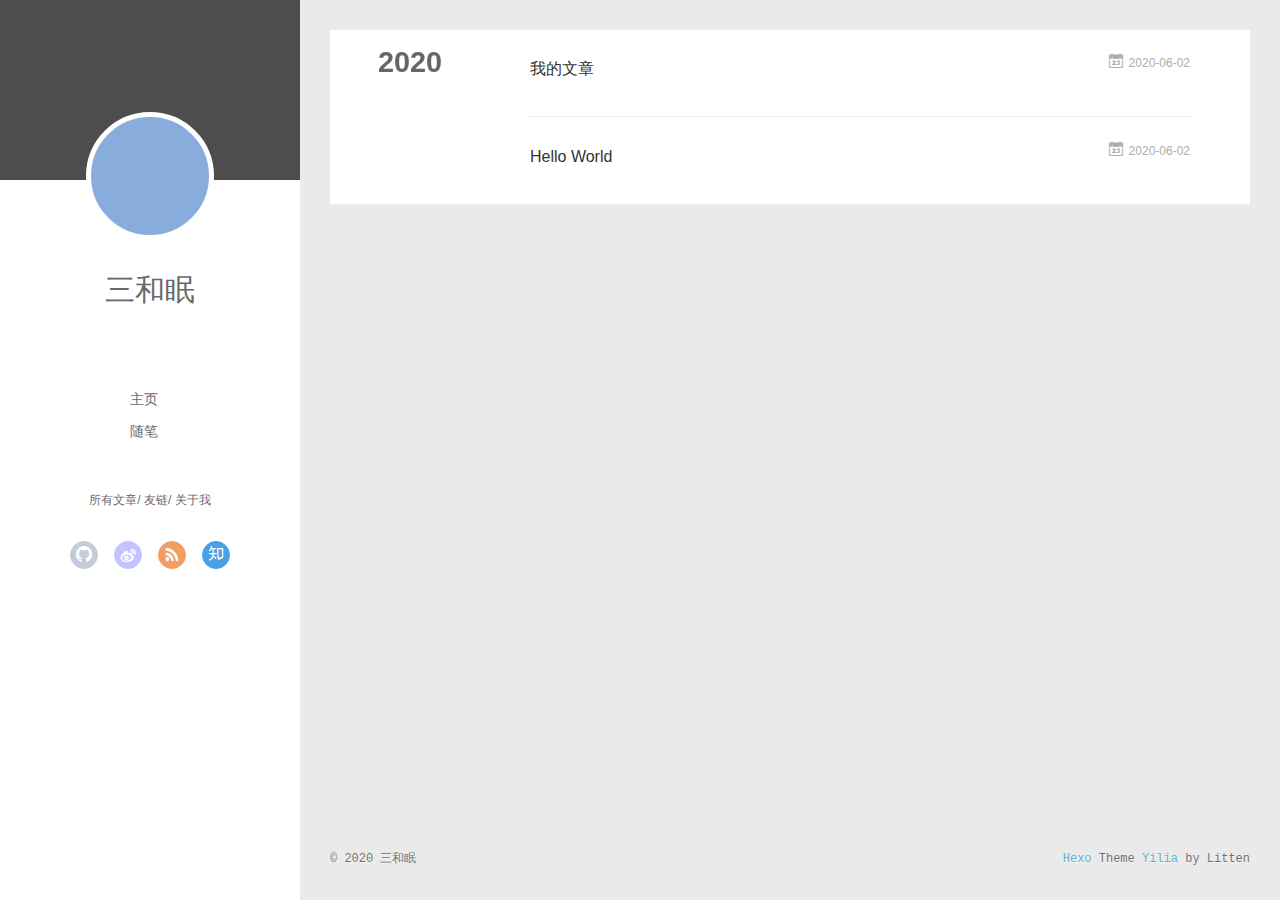
==== commit 5c0b5442: "Site updated: 2020-06-03 19:25:32" ====
--- a/archives/index.html
+++ b/archives/index.html
@@ -6,17 +6,17 @@
   <meta name="renderer" content="webkit">
   <meta http-equiv="X-UA-Compatible" content="IE=edge" >
   <link rel="dns-prefetch" href="http://yoursite.com">
-  <title>Archives | Hexo</title>
+  <title>Archives | 三和眠の茶屋</title>
   <meta name="viewport" content="width=device-width, initial-scale=1, maximum-scale=1">
   <meta property="og:type" content="website">
-<meta property="og:title" content="Hexo">
+<meta property="og:title" content="三和眠の茶屋">
 <meta property="og:url" content="http://yoursite.com/archives/index.html">
-<meta property="og:site_name" content="Hexo">
-<meta property="og:locale" content="en_US">
-<meta property="article:author" content="John Doe">
+<meta property="og:site_name" content="三和眠の茶屋">
+<meta property="og:locale" content="zn">
+<meta property="article:author" content="三和眠">
 <meta name="twitter:card" content="summary">
   
-    <link rel="alternative" href="/atom.xml" title="Hexo" type="application/atom+xml">
+    <link rel="alternative" href="/atom.xml" title="三和眠の茶屋" type="application/atom+xml">
   
   
     <link rel="icon" href="/favicon.png">
@@ -46,7 +46,7 @@
 			<img src="" class="js-avatar">
 		</a>
 		<hgroup>
-		  <h1 class="header-author"><a href="/">John Doe</a></h1>
+		  <h1 class="header-author"><a href="/">三和眠</a></h1>
 		</hgroup>
 		
 
@@ -104,7 +104,7 @@
 				<img src="" class="js-avatar">
 			</div>
 			<hgroup>
-			  <h1 class="header-author js-header-author">John Doe</h1>
+			  <h1 class="header-author js-header-author">三和眠</h1>
 			</hgroup>
 			
 			
@@ -231,7 +231,7 @@
   <div class="outer">
     <div id="footer-info">
     	<div class="footer-left">
-    		&copy; 2020 John Doe
+    		&copy; 2020 三和眠
     	</div>
       	<div class="footer-right">
       		<a href="http://hexo.io/" target="_blank">Hexo</a>  Theme <a href="https://github.com/litten/hexo-theme-yilia" target="_blank">Yilia</a> by Litten
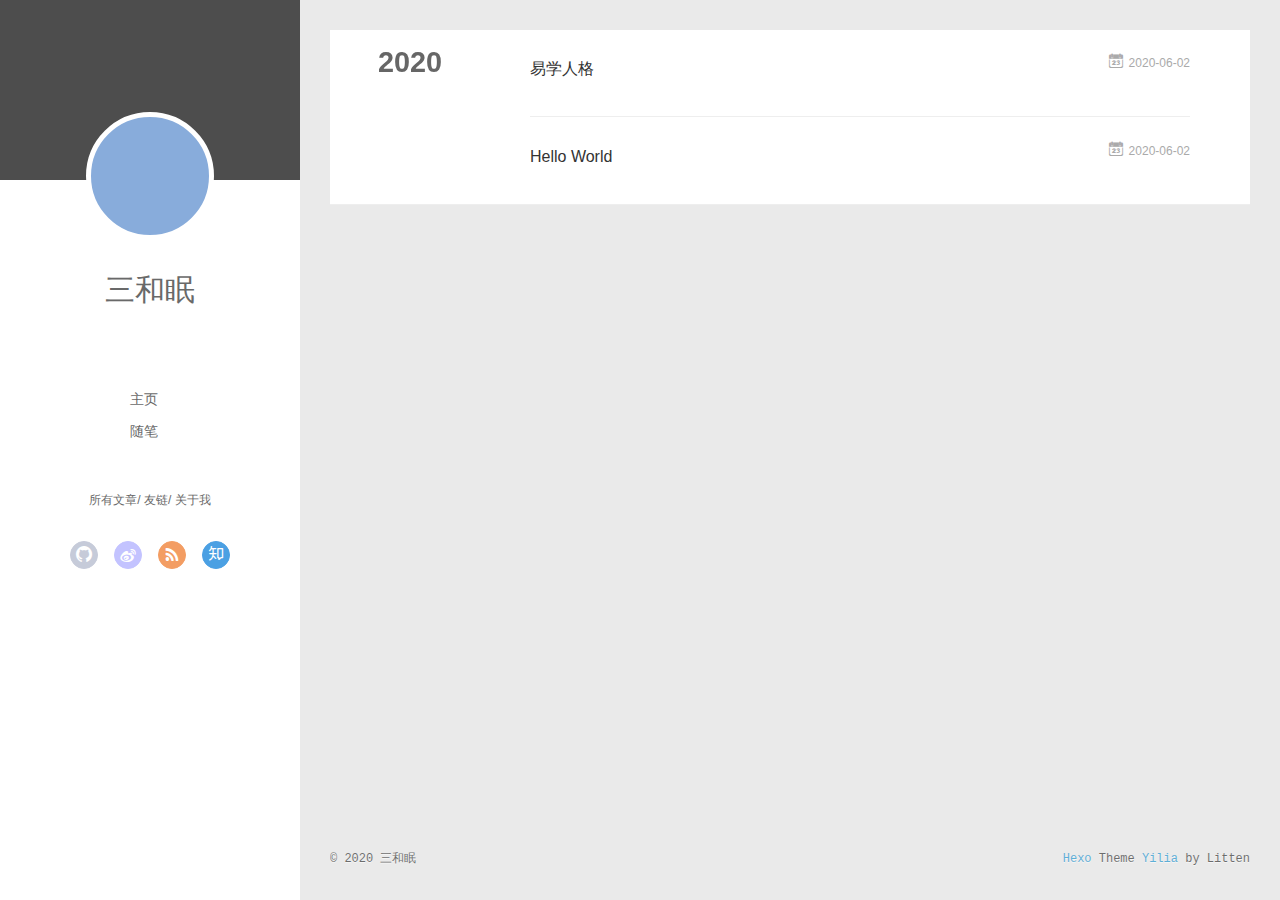
==== commit 132f71f4: "Site updated: 2020-06-03 20:12:42" ====
--- a/archives/index.html
+++ b/archives/index.html
@@ -176,7 +176,7 @@
     	 
   
     <h1 itemprop="name">
-      <a class="archive-article-title" href="/2020/06/02/%E6%88%91%E7%9A%84%E6%96%87%E7%AB%A0/">我的文章</a>
+      <a class="archive-article-title" href="/2020/06/02/%E6%88%91%E7%9A%84%E6%96%87%E7%AB%A0/">易学人格</a>
     </h1>
   
 
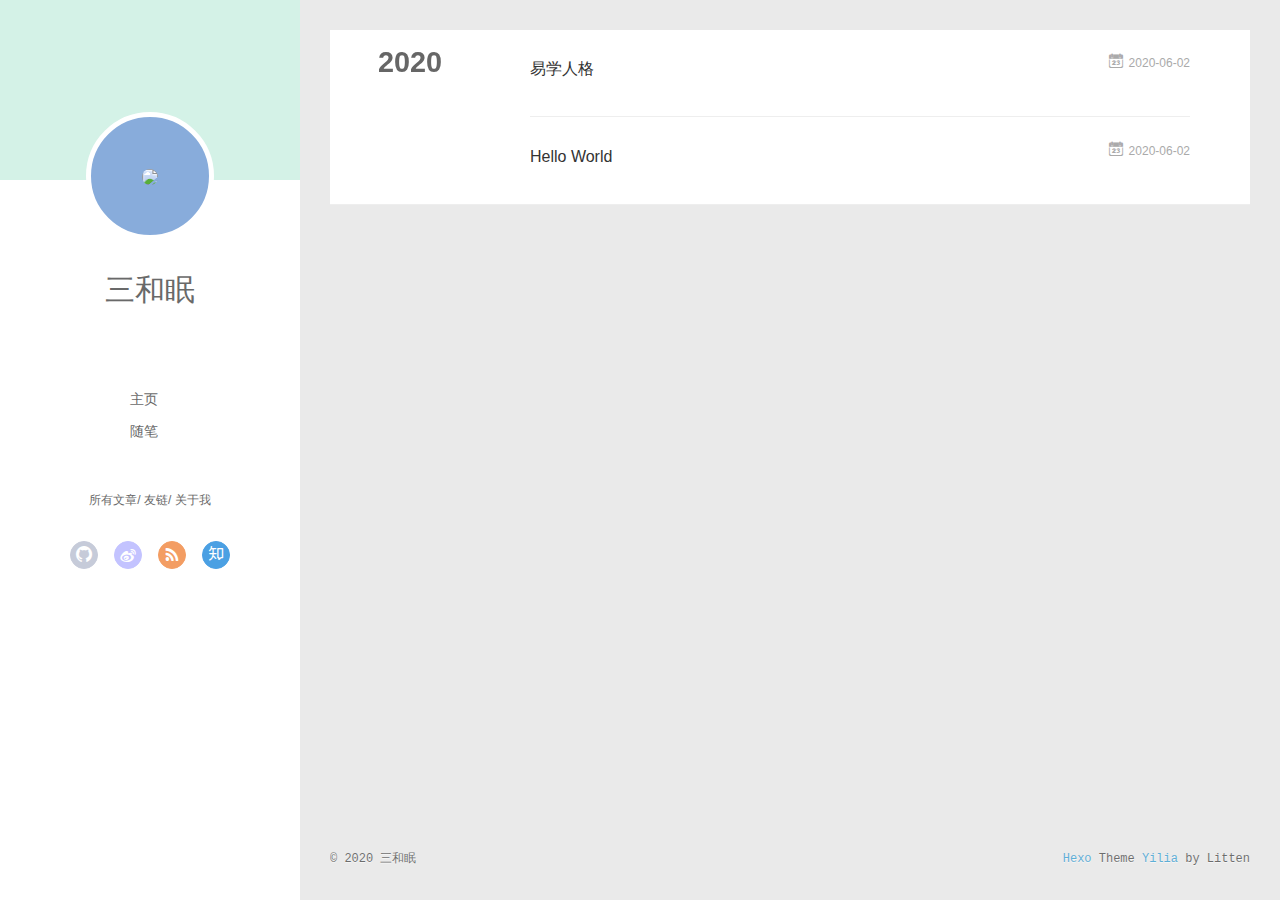
==== commit 7b3f1323: "Site updated: 2020-06-03 22:45:04" ====
--- a/archives/index.html
+++ b/archives/index.html
@@ -39,11 +39,11 @@
     <canvas id="anm-canvas" class="anm-canvas"></canvas>
     <div class="left-col" q-class="show:isShow">
       
-<div class="overlay" style="background: #4d4d4d"></div>
+<div class="overlay" style="background: 	#D4F2E7	"></div>
 <div class="intrude-less">
 	<header id="header" class="inner">
 		<a href="/" class="profilepic">
-			<img src="" class="js-avatar">
+			<img src="/assets/img/7ptJ5kI9GcypwdDN.jpg" class="js-avatar">
 		</a>
 		<hgroup>
 		  <h1 class="header-author"><a href="/">三和眠</a></h1>
@@ -94,14 +94,14 @@
     <div class="mid-col" q-class="show:isShow,hide:isShow|isFalse">
       
 <nav id="mobile-nav">
-  	<div class="overlay js-overlay" style="background: #4d4d4d"></div>
+  	<div class="overlay js-overlay" style="background: 	#D4F2E7	"></div>
 	<div class="btnctn js-mobile-btnctn">
   		<div class="slider-trigger list" q-on="click: openSlider(e)"><i class="icon icon-sort"></i></div>
 	</div>
 	<div class="intrude-less">
 		<header id="header" class="inner">
 			<div class="profilepic">
-				<img src="" class="js-avatar">
+				<img src="/assets/img/7ptJ5kI9GcypwdDN.jpg" class="js-avatar">
 			</div>
 			<hgroup>
 			  <h1 class="header-author js-header-author">三和眠</h1>
--- a/main.0cf68a.css
+++ b/main.0cf68a.css
@@ -1 +1 @@
-.clearfix:after,.clearfix:before{content:"";display:table}.clearfix:after{clear:both}.left-col.show{box-shadow:0 0 6px 0 rgba(0,0,0,.75)}.mid-col,.mid-col.show .article,.tools-col,.tools-col .tools-section .search-tag.tagcloud .article-tag-list,.tools-col .tools-section .search-ul .search-tag span:hover,.tools-col .tools-section .search-ul .search-time span:hover,.tools-col .tools-section .search-ul .search-title:hover,.tools-col .tools-section .search-wrap .icon{transition:all .2s ease-in;-ms-transition:all .2s ease-in}@-webkit-keyframes leftIn{0%,60%,75%,90%,to{-webkit-animation-timing-function:cubic-bezier(.215,.61,.355,1);animation-timing-function:cubic-bezier(.215,.61,.355,1)}0%{-webkit-transform:translateZ(0);transform:translateZ(0)}60%{-webkit-transform:translate3d(358px,0,0);transform:translate3d(358px,0,0)}75%{-webkit-transform:translate3d(323px,0,0);transform:translate3d(323px,0,0)}90%{-webkit-transform:translate3d(338px,0,0);transform:translate3d(338px,0,0)}to{-webkit-transform:translate3d(333px,0,0);transform:translate3d(333px,0,0)}}@keyframes leftIn{0%,60%,75%,90%,to{-webkit-animation-timing-function:cubic-bezier(.215,.61,.355,1);animation-timing-function:cubic-bezier(.215,.61,.355,1)}0%{-webkit-transform:translateZ(0);transform:translateZ(0)}60%{-webkit-transform:translate3d(358px,0,0);transform:translate3d(358px,0,0)}75%{-webkit-transform:translate3d(323px,0,0);transform:translate3d(323px,0,0)}90%{-webkit-transform:translate3d(338px,0,0);transform:translate3d(338px,0,0)}to{-webkit-transform:translate3d(333px,0,0);transform:translate3d(333px,0,0)}}.mid-col.show{-webkit-animation-duration:.8s;animation-duration:.8s;-webkit-animation-fill-mode:both;animation-fill-mode:both;-webkit-animation-name:leftIn;animation-name:leftIn}@-webkit-keyframes leftOut{0%,60%,75%,90%,to{-webkit-animation-timing-function:cubic-bezier(.215,.61,.355,1);animation-timing-function:cubic-bezier(.215,.61,.355,1)}0%{-webkit-transform:translate3d(333px,0,0);transform:translate3d(333px,0,0)}60%{-webkit-transform:translate3d(-25px,0,0);transform:translate3d(-25px,0,0)}75%{-webkit-transform:translate3d(10px,0,0);transform:translate3d(10px,0,0)}90%{-webkit-transform:translate3d(-5px,0,0);transform:translate3d(-5px,0,0)}to{-webkit-transform:translateZ(0);transform:translateZ(0)}}@keyframes leftOut{0%,60%,75%,90%,to{-webkit-animation-timing-function:cubic-bezier(.215,.61,.355,1);animation-timing-function:cubic-bezier(.215,.61,.355,1)}0%{-webkit-transform:translate3d(333px,0,0);transform:translate3d(333px,0,0)}60%{-webkit-transform:translate3d(-25px,0,0);transform:translate3d(-25px,0,0)}75%{-webkit-transform:translate3d(10px,0,0);transform:translate3d(10px,0,0)}90%{-webkit-transform:translate3d(-5px,0,0);transform:translate3d(-5px,0,0)}to{-webkit-transform:translateZ(0);transform:translateZ(0)}}.mid-col.hide{-webkit-animation-duration:.8s;animation-duration:.8s;-webkit-animation-name:leftOut;animation-name:leftOut}@-webkit-keyframes smallLeftIn{0%,60%,75%,90%,to{-webkit-animation-timing-function:cubic-bezier(.215,.61,.355,1);animation-timing-function:cubic-bezier(.215,.61,.355,1)}0%{-webkit-transform:translateZ(0);transform:translateZ(0)}60%{-webkit-transform:translate3d(325px,0,0);transform:translate3d(325px,0,0)}75%{-webkit-transform:translate3d(290px,0,0);transform:translate3d(290px,0,0)}90%{-webkit-transform:translate3d(305px,0,0);transform:translate3d(305px,0,0)}to{-webkit-transform:translate3d(300px,0,0);transform:translate3d(300px,0,0)}}@keyframes smallLeftIn{0%,60%,75%,90%,to{-webkit-animation-timing-function:cubic-bezier(.215,.61,.355,1);animation-timing-function:cubic-bezier(.215,.61,.355,1)}0%{-webkit-transform:translateZ(0);transform:translateZ(0)}60%{-webkit-transform:translate3d(325px,0,0);transform:translate3d(325px,0,0)}75%{-webkit-transform:translate3d(290px,0,0);transform:translate3d(290px,0,0)}90%{-webkit-transform:translate3d(305px,0,0);transform:translate3d(305px,0,0)}to{-webkit-transform:translate3d(300px,0,0);transform:translate3d(300px,0,0)}}.tools-col.show{-webkit-animation-duration:.8s;animation-duration:.8s;-webkit-animation-fill-mode:both;animation-fill-mode:both;-webkit-animation-name:smallLeftIn;animation-name:smallLeftIn}@-webkit-keyframes smallleftOut{0%,60%,75%,90%,to{-webkit-animation-timing-function:cubic-bezier(.215,.61,.355,1);animation-timing-function:cubic-bezier(.215,.61,.355,1)}0%{-webkit-transform:translate3d(333px,0,0);transform:translate3d(333px,0,0)}60%{-webkit-transform:translate3d(-25px,0,0);transform:translate3d(-25px,0,0)}75%{-webkit-transform:translate3d(10px,0,0);transform:translate3d(10px,0,0)}90%{-webkit-transform:translate3d(-5px,0,0);transform:translate3d(-5px,0,0)}to{-webkit-transform:translateZ(0);transform:translateZ(0)}}@keyframes smallleftOut{0%,60%,75%,90%,to{-webkit-animation-timing-function:cubic-bezier(.215,.61,.355,1);animation-timing-function:cubic-bezier(.215,.61,.355,1)}0%{-webkit-transform:translate3d(333px,0,0);transform:translate3d(333px,0,0)}60%{-webkit-transform:translate3d(-25px,0,0);transform:translate3d(-25px,0,0)}75%{-webkit-transform:translate3d(10px,0,0);transform:translate3d(10px,0,0)}90%{-webkit-transform:translate3d(-5px,0,0);transform:translate3d(-5px,0,0)}to{-webkit-transform:translateZ(0);transform:translateZ(0)}}.tools-col.hide{-webkit-animation-duration:.8s;animation-duration:.8s;-webkit-animation-fill-mode:both;animation-fill-mode:both;-webkit-animation-name:smallleftOut;animation-name:smallleftOut}html{-ms-text-size-adjust:100%;-webkit-text-size-adjust:100%;-webkit-tap-highlight-color:transparent;height:100%}body{margin:0;font-size:14px;font-family:Helvetica Neue,Helvetica,STHeiTi,Arial,sans-serif;line-height:1.5;color:#333;background-color:#fff;min-height:100%}article,aside,details,figcaption,figure,footer,header,hgroup,main,menu,nav,section,summary{display:block}audio,canvas,progress,video{display:inline-block}audio:not([controls]){display:none;height:0}progress{vertical-align:baseline}[hidden],template{display:none}a{background:transparent;text-decoration:none;color:#08c}a:active{outline:0}abbr[title]{border-bottom:1px dotted}b,strong{font-weight:700}dfn{font-style:italic}mark{background:#ff0;color:#000}small{font-size:80%}sub,sup{font-size:75%;line-height:0;position:relative;vertical-align:baseline}sup{top:-.5em}sub{bottom:-.25em}img{border:0;vertical-align:middle;max-width:100%}svg:not(:root){overflow:hidden}pre{overflow:auto;white-space:pre;white-space:pre-wrap;word-wrap:break-word}code,kbd,pre,samp{font-family:monospace,monospace;font-size:1em}button,input,optgroup,select,textarea{color:inherit;font:inherit;margin:0;vertical-align:middle}button,input,select{overflow:visible}button,select{text-transform:none}button,html input[type=button],input[type=reset],input[type=submit]{-webkit-appearance:button;cursor:pointer}[disabled]{cursor:default}button::-moz-focus-inner,input::-moz-focus-inner{border:0;padding:0}input{line-height:normal}input[type=checkbox],input[type=radio]{box-sizing:border-box;padding:0}input[type=number]::-webkit-inner-spin-button,input[type=number]::-webkit-outer-spin-button{height:auto}input[type=search]{-webkit-appearance:textfield;box-sizing:border-box}input[type=search]::-webkit-search-cancel-button,input[type=search]::-webkit-search-decoration{-webkit-appearance:none}fieldset{border:1px solid silver;margin:0 2px;padding:.35em .625em .75em}legend{border:0;padding:0}textarea{overflow:auto;resize:vertical;vertical-align:top}optgroup{font-weight:700}button,input,select,textarea{outline:0}input,textarea{-webkit-user-modify:read-write-plaintext-only}input::-ms-clear,input::-ms-reveal{display:none}input::-moz-placeholder,textarea::-moz-placeholder{color:#999}input:-ms-input-placeholder,textarea:-ms-input-placeholder{color:#999}input::-webkit-input-placeholder,textarea::-webkit-input-placeholder{color:#999}.placeholder{color:#999}table{border-collapse:collapse;border-spacing:0}td,th{padding:0}blockquote,figure,form,h1,h2,h3,h4,h5,h6,p{margin:0}dd,dl,li,ol,ul{margin:0;padding:0}ol,ul{list-style:none outside none}h1,h2,h3{line-height:2;font-weight:400}h1{font-size:18px}h2{font-size:16px}h3{font-size:14px}i{font-style:normal}*{box-sizing:border-box}@font-face{font-family:iconfont;src:url(./fonts/iconfont.b322fa.eot);src:url(./fonts/iconfont.b322fa.eot#iefix) format("embedded-opentype"),url(./fonts/iconfont.8c627f.woff) format("woff"),url(./fonts/iconfont.16acc2.ttf) format("truetype"),url(./fonts/iconfont.45d7ee.svg#iconfont) format("svg")}[class*=" icon-"],[class^=icon-]{font-family:iconfont!important;speak:none;font-size:16px;font-style:normal;font-weight:400;font-variant:normal;text-transform:none;line-height:1;-webkit-font-smoothing:antialiased;-moz-osx-font-smoothing:grayscale}.icon-twitter:before{content:"\E600"}.icon-facebook:before{content:"\E601"}.icon-clock:before{content:"\E602"}.icon-mail:before{content:"\E609"}.icon-link:before{content:"\E6AB"}.icon-search:before{content:"\E65B"}.icon-smile:before{content:"\E64A"}.icon-roundrightfill:before{content:"\E65A"}.icon-list:before{content:"\E682"}.icon-book:before{content:"\E6FE"}.icon-home:before{content:"\E6BB"}.icon-share:before{content:"\E618"}.icon-back:before{content:"\E625"}.icon-qq:before{content:"\E62D"}.icon-weibo:before{content:"\E619"}.icon-segmentfault:before{content:"\E603"}.icon-sort:before{content:"\E700"}.icon-jianshu:before{content:"\E613"}.icon-circle-left:before{content:"\E71F"}.icon-circle-right:before{content:"\E720"}.icon-loading:before{content:"\E614"}.icon-acfun:before{content:"\E604"}.icon-close:before{content:"\E60C"}.icon-tumblr:before{content:"\E6B0"}.icon-calendar:before{content:"\E667"}.icon-rss:before{content:"\E877"}.icon-price-tags:before{content:"\E6F9"}.icon-quo-left:before{content:"\E7F5"}.icon-quo-right:before{content:"\E7F6"}.icon-back1:before{content:"\E64E"}.icon-github:before{content:"\E735"}.icon-film:before{content:"\E7B7"}.icon-weixin:before{content:"\E61F"}.icon-qzone:before{content:"\E680"}.icon-category:before{content:"\E605"}.icon-douban:before{content:"\E64C"}.icon-roundleftfill:before{content:"\E799"}.icon-tuding:before{content:"\E651"}.icon-zhihu:before{content:"\E61B"}.icon-linkedin:before{content:"\E6D4"}.icon-google:before{content:"\E635"}.icon-plane:before{content:"\E62F"}.icon-bilibili:before{content:"\E622"}.icon-psn:before{content:"\E6C7"}body,button,input,select,textarea{color:#1a1a1a;font-family:lucida grande,lucida sans unicode,lucida,helvetica,Hiragino Sans GB,Microsoft YaHei,WenQuanYi Micro Hei,sans-serif;font-size:16px;font-size:1rem;line-height:1.75}body{overflow-y:hidden;background:#eaeaea}#container,body,html{height:100%;overflow-x:hidden;overflow-y:auto}#mobile-nav{display:none}#container{position:relative;min-height:100%}#container .anm-canvas{display:none}#container.show .anm-canvas{display:block;position:fixed}.body-wrap{margin-bottom:80px}.mid-col{position:absolute;right:0;min-height:100%;background:#eaeaea;left:300px;width:auto}.mid-col.show{background:none;opacity:.9}.mid-col.show .article{background:hsla(0,0%,100%,.3)}.left-col{background:#fff;width:300px;position:fixed;opacity:1;transition:all .2s ease-in;height:100%;z-index:999}.left-col .overlay{width:100%;height:180px;position:absolute}.left-col .intrude-less{width:76%;text-align:center;margin:112px auto 0}.left-col #header{width:100%;height:300px;position:relative;border-bottom:1px solid color-border}.left-col #header a{color:#696969}.left-col #header a:hover{color:#b0a0aa}.left-col #header .header-subtitle{text-align:center;color:#999;font-size:14px;line-height:25px;overflow:hidden;text-overflow:ellipsis;display:-webkit-box;-webkit-line-clamp:2;-webkit-box-orient:vertical}.left-col #header .header-menu{font-weight:300;line-height:31px;text-transform:uppercase;float:none;min-height:150px;margin-left:-12px;text-align:center;display:-webkit-box;-webkit-box-orient:horizontal;-webkit-box-pack:center;-webkit-box-align:center}.left-col #header .header-menu li{cursor:default}.left-col #header .header-menu li a{font-size:14px;min-width:300px}.left-col #header .header-smart-menu{font-size:12px;margin-bottom:20px}.left-col #header .header-smart-menu a:after{content:"/"}.left-col #header .header-smart-menu a:last-child:after{content:""}.left-col #header .profilepic{display:block;border:5px solid #fff;border-radius:300px;width:128px;height:128px;margin:0 auto;position:relative;overflow:hidden;background:#88acdb;-webkit-transition:all .2s ease-in;display:-webkit-box;-webkit-box-orient:horizontal;-webkit-box-pack:center;-webkit-box-align:center;text-align:center}.left-col #header .profilepic img{border-radius:300px;opacity:1;-webkit-transition:all .2s ease-in}.left-col #header .profilepic img.show{width:100%;height:100%;opacity:1}.left-col #header .header-author{text-align:center;margin:.67em 0;font-family:Roboto,serif;font-size:30px;transition:.3s}::-webkit-scrollbar{width:10px;height:10px}::-webkit-scrollbar-button{width:0;height:0}::-webkit-scrollbar-button:end:decrement,::-webkit-scrollbar-button:start:increment{display:none}::-webkit-scrollbar-corner{display:block}::-webkit-scrollbar-thumb{border-radius:8px;background-color:rgba(0,0,0,.2)}::-webkit-scrollbar-thumb:hover{border-radius:8px;background-color:rgba(0,0,0,.5)}::-webkit-scrollbar-thumb,::-webkit-scrollbar-track{border-right:1px solid transparent;border-left:1px solid transparent}::-webkit-scrollbar-track:hover{background-color:rgba(0,0,0,.15)}::-webkit-scrollbar-button:start{width:10px;height:10px;background:url(./img/scrollbar_arrow.png) no-repeat 0 0}::-webkit-scrollbar-button:start:hover{background:url(./img/scrollbar_arrow.png) no-repeat -15px 0}::-webkit-scrollbar-button:start:active{background:url(./img/scrollbar_arrow.png) no-repeat -30px 0}::-webkit-scrollbar-button:end{width:10px;height:10px;background:url(./img/scrollbar_arrow.png) no-repeat 0 -18px}::-webkit-scrollbar-button:end:hover{background:url(./img/scrollbar_arrow.png) no-repeat -15px -18px}::-webkit-scrollbar-button:end:active{background:url(./img/scrollbar_arrow.png) no-repeat -30px -18px}.article-entry .highlight,.article-entry pre{background:#272822;margin:10px 0;padding:10px;overflow:auto;color:#fff;font-size:.9em;line-height:22.400000000000002px}.article-entry .gist .gist-file .gist-data .line-numbers,.article-entry .highlight .gutter pre,.article-entry .highlight .gutter pre .line{color:#666}.article-entry code,.article-entry pre{font-family:Source Code Pro,Consolas,Monaco,Menlo,monospace}.article-entry code{background:#eee;padding:0 .3em;border:none}.article-entry pre code{background:none;text-shadow:none;padding:0;color:#fff}.article-entry .highlight{border-radius:4px}.article-entry .highlight pre{border:none;margin:0;padding:0}.article-entry .highlight table{margin:0;width:auto}.article-entry .highlight td{border:none;padding:0}.article-entry .highlight figcaption{color:highlight-comment;line-height:1em;margin-bottom:1em}.article-entry .highlight figcaption:after,.article-entry .highlight figcaption:before{content:"";display:table}.article-entry .highlight figcaption:after{clear:both}.article-entry .highlight figcaption a{float:right}.article-entry .highlight .gutter pre{text-align:right;padding-right:20px}.article-entry .highlight .gutter pre .line{text-shadow:none}.article-entry .highlight .line{color:#fff;min-height:19px}.article-entry .gist{margin:0 -20px;border-style:solid;border-color:#ddd;border-width:1px 0;background:#272822;padding:15px 20px 15px 0}.article-entry .gist .gist-file{border:none;font-family:Source Code Pro,Consolas,Monaco,Menlo,monospace;margin:0}.article-entry .gist .gist-file .gist-data{background:none;border:none}.article-entry .gist .gist-file .gist-data .line-numbers{background:none;border:none;padding:0 20px 0 0}.article-entry .gist .gist-file .gist-data .line-data{padding:0!important}.article-entry .gist .gist-file .highlight{margin:0;padding:0;border:none}.article-entry .gist .gist-file .gist-meta{background:#272822;color:highlight-comment;font:.85em Helvetica Neue,Helvetica,Arial,sans-serif;text-shadow:0 0;padding:0;margin-top:1em;margin-left:20px}.article-entry .gist .gist-file .gist-meta a{color:#258fb8;font-weight:400}.article-entry .gist .gist-file .gist-meta a:hover{text-decoration:underline}pre .comment{color:#75715e}pre .class .params,pre .function .keyword,pre .keyword{color:#66d9ef}pre .css .value,pre .doctype,pre .function,pre .params,pre .tag{color:#fff}pre .at_rule,pre .at_rule .keyword,pre .css~* .tag,pre .preprocessor,pre .preprocessor .keyword,pre .title{color:#f92672}pre .attribute,pre .built_in,pre .class,pre .css~* .class,pre .function .title{color:#a6e22e}pre .string,pre .value{color:#e6db74}pre .number{color:#7163d7}pre .css~* .id,pre .id{color:#fd971f}#header .tagcloud a{color:#fff}.tagcloud a{display:inline-block;text-decoration:none;font-weight:400;font-size:10px;color:#fff;height:18px;line-height:18px;float:left;padding:0 5px 0 10px;position:relative;border-radius:0 5px 5px 0;margin:5px 9px 5px 8px;font-family:Menlo,Monaco,Andale Mono,lucida console,Courier New,monospace}.tagcloud a:hover{opacity:.8}.tagcloud a:before{content:" ";width:0;height:0;position:absolute;top:0;left:-18px;border:9px solid transparent}.tagcloud a:after{content:" ";width:4px;height:4px;background-color:#fff;border-radius:4px;box-shadow:0 0 0 1px rgba(0,0,0,.3);position:absolute;top:7px;left:2px}.tagcloud a.color1{background:#ff945c}.tagcloud a.color1:before{border-right-color:#ff945c}.tagcloud a.color2{background:#cc8167}.tagcloud a.color2:before{border-right-color:#cc8167}.tagcloud a.color3{background:#ba8f6c}.tagcloud a.color3:before{border-right-color:#ba8f6c}.tagcloud a.color4{background:#94635c}.tagcloud a.color4:before{border-right-color:#94635c}.tagcloud a.color5{background:#7b5d5f}.tagcloud a.color5:before{border-right-color:#7b5d5f}.article-tag-list .article-tag-list-item{float:left}.article-pop-out .icon-tuding{color:#999;float:left;margin-right:10px;margin-top:6px}.article-category,.article-category .article-tag-list,.article-tag,.article-tag .article-tag-list{float:left}.article-category .icon,.article-tag .icon{color:#999;float:left;margin-right:10px;margin-top:6px}.article-pop-out{float:left}.archive-article-date{color:#999;margin-right:7.6923%;float:right}.archive-article-date .icon{margin:5px 5px 5px 0}.glass{background-color:rgba(54,70,93,.9);z-index:998;transition:opacity .15s;width:100%;height:100%;display:none}.glass,.tagcloud-ctn{left:0;opacity:1;bottom:0;position:fixed;right:0;top:0}.tagcloud-ctn{z-index:90120;background-size:100% 100%}.tagcloud-ctn .tagcloud-global{position:fixed;top:50%;left:50%;margin-top:-115px;margin-left:-315px;width:630px}.tagcloud-ctn .tagcloud-global a{width:80px;height:80px;border-radius:50%;background:#f2992e;color:#fff;display:block;float:left;line-height:80px;text-align:center}.tagcloud-ctn .tagcloud-global .tab-post-types .tab-post-type:first-child .post-type-icon{background:#f2992e}.tagcloud-ctn .tagcloud-global .tab-post-types .tab-post-type:nth-child(2) .post-type-icon{background:#56bc8a}.tagcloud-ctn .tagcloud-global .tab-post-types .tab-post-type:nth-child(3) .post-type-icon{background:#4aa8d8}.tagcloud-ctn .tagcloud-global .tab-post-types .tab-post-type:nth-child(4) .post-type-icon{background:#a77dc2}.tagcloud-ctn .tagcloud-global .tab-post-types .tab-post-type:nth-child(5) .post-type-icon{background:#dd765d}#header .header-nav{width:100%;position:absolute;transition:-webkit-transform .3s ease-in;transition:transform .3s ease-in;transition:transform .3s ease-in,-webkit-transform .3s ease-in}#header .header-nav .social{margin-top:10px;text-align:center;display:-webkit-box;display:-ms-flexbox;display:flex;-ms-flex-wrap:wrap;flex-wrap:wrap;-webkit-box-pack:center;-ms-flex-pack:center;justify-content:center}#header .header-nav .social a{border-radius:50%;display:-moz-inline-stack;display:inline-block;vertical-align:middle;*vertical-align:auto;zoom:1;*display:inline;margin:0 8px 15px;transition:.3s;text-align:center;color:#fff;opacity:.7;width:28px;height:28px;line-height:26px}#header .header-nav .social a:hover{opacity:1}#header .header-nav .social a.weibo{background:#aaf;border:1px solid #aaf}#header .header-nav .social a.weibo:hover{border:1px solid #aaf}#header .header-nav .social a.segmentfault{background:#009a61;border:1px solid #009a61}#header .header-nav .social a.segmentfault:hover{border:1px solid #009a61}#header .header-nav .social a.rss{background:#ef7522;border:1px solid #ef7522}#header .header-nav .social a.rss:hover{border:1px solid #cf5d0f}#header .header-nav .social a.github{background:#afb6ca;border:1px solid #afb6ca}#header .header-nav .social a.github:hover{border:1px solid #909ab6}#header .header-nav .social a.facebook{background:#3b5998;border:1px solid #3b5998}#header .header-nav .social a.facebook:hover{border:1px solid #2d4373}#header .header-nav .social a.google{background:#c83d20;border:1px solid #c83d20}#header .header-nav .social a.google:hover{border:1px solid #9c3019}#header .header-nav .social a.twitter{background:#55cff8;border:1px solid #55cff8}#header .header-nav .social a.twitter:hover{border:1px solid #24c1f6}#header .header-nav .social a.linkedin{background:#005a87;border:1px solid #005a87}#header .header-nav .social a.linkedin:hover{border:1px solid #006b98}#header .header-nav .social a.acfun{background:#fd4c5d;border:1px solid #fd4c5d}#header .header-nav .social a.acfun:hover{border:1px solid #fd4c5d}#header .header-nav .social a.bilibili{background:#e15280;border:1px solid #e15280}#header .header-nav .social a.bilibili:hover{border:1px solid #e15280}#header .header-nav .social a.zhihu{background:#0078d8;border:1px solid #0078d8}#header .header-nav .social a.zhihu:hover{border:1px solid #0078d8}#header .header-nav .social a.douban{background:#06c611;border:1px solid #06c611}#header .header-nav .social a.douban:hover{border:1px solid #06c611}#header .header-nav .social a.mail{background:#005a87;border:1px solid #005a87}#header .header-nav .social a.mail:hover{border:1px solid #006b98}#header .header-nav .social a.jianshu{background:#ff5722;border:1px solid #ff5722}#header .header-nav .social a.jianshu:hover{border:1px solid #ff5722}#header .header-nav .social a.weixin{background:#4caf50;border:1px solid #4caf50}#header .header-nav .social a.weixin:hover{border:1px solid #4caf50}#header .header-nav .social a.qq{background:#34baad;border:1px solid #34baad}#header .header-nav .social a.qq:hover{border:1px solid #34baad}#header .header-nav .social a.psn{background:#086ef6;border:1px solid #086ef6}#header .header-nav .social a.psn:hover{border:1px solid #086ef6}#page-nav{text-align:center;margin-top:30px}#page-nav .page-number{width:20px;height:25px;background:#4d4d4d;display:inline-block;color:#fff;line-height:25px;font-size:12px;margin:0 5px 30px;border-radius:2px}#page-nav .page-number:hover{background:#5e5e5e}#page-nav .current{background:#88acdb;cursor:default}#page-nav .current:hover{background:#88acdb}#page-nav .extend{color:#4d4d4d;margin:0 27px;opacity:1}#page-nav .extend:hover{color:#5e5e5e}#page-nav:hover .extend{opacity:1}.archives-wrap{position:relative;margin:0 30px;padding-right:60px;border-bottom:1px solid #eee;background:#fff}.archives-wrap:first-child{margin-top:30px}.archives-wrap:last-child{margin-bottom:80px}.archives-wrap .archive-year-wrap{line-height:35px;width:200px;position:absolute;padding-top:15px;font-size:1.8em;z-index:1}.archives-wrap .archive-year-wrap a{color:#666;font-weight:700;padding-left:48px}.archives{position:relative}.archives .article-info{border:none}.archives .archive-article{margin-left:200px;padding:20px 0;border-bottom:1px solid #eee;border-top:1px solid #fff;position:relative}.archives .archive-article:first-child{border-top:none}.archives .archive-article:last-child{border-bottom:none}.archives .archive-article-title{font-size:16px;color:#333;transition:color .3s}.archives .archive-article-title:hover{color:#657b83}.archives .archive-article-title span{display:block;color:#a8a8a8;font-size:12px;line-height:14px;height:7px;padding-left:2px}.archives .archive-article-title span:before{display:inline-block;content:"\201C";font-family:serif;font-size:30px;float:left;margin:4px 4px 0 -12px;color:#c8c8c8}.archive-article-inner .icon-clock{margin-right:5px}.archive-article-inner .archive-article-header{position:relative;min-height:36px}.archive-article-inner .article-meta{position:relative;float:right;margin-top:-10px;color:#555;background:none;text-align:right;width:auto}.archive-article-inner .article-meta .article-date time{color:#aaa}.archive-article-inner .article-meta .archive-article-date,.archive-article-inner .article-meta .article-tag-list{margin-right:30px;display:-moz-inline-stack;display:inline-block;vertical-align:middle;zoom:1;color:#666;font-size:14px}.archive-article-inner .article-meta .archive-article-date{cursor:default;font-size:12px;margin-bottom:5px;margin-top:-10px;margin-right:0}.archive-article-inner .article-meta .article-category:before{float:left;margin-top:1px;left:15px}.archive-article-inner .article-meta .article-category .article-category-link{width:auto;max-width:83px;padding-left:10px}.archive-article-inner .article-meta .article-tag-list{margin-top:0}.archive-article-inner .article-meta .article-tag-list:before{left:15px}.archive-article-inner .article-meta .article-tag-list .article-tag-list-item{display:inline-block;width:auto;max-width:83px;padding-left:8px;font-size:12px}.tools-col{width:300px;height:100%;position:fixed;left:0;top:0;z-index:0;padding:0;opacity:0;-webkit-overflow-scrolling:touch;overflow-scrolling:touch}.tools-col.show{opacity:1}.tools-col.hide{z-index:0}.tools-col .tools-nav{display:none}.tools-col .tools-section,.tools-col .tools-wrap{height:100%;color:#e5e5e5;width:360px;overflow:hidden;overflow-y:auto}.tools-col .tools-section ::-webkit-scrollbar,.tools-col .tools-wrap ::-webkit-scrollbar{display:none}.tools-col .tools-section .search-wrap{width:310px;margin:20px 20px 10px;position:relative}.tools-col .tools-section .search-wrap .search-ipt{width:310px;color:#fff;background:none;border:none;border-bottom:2px solid #fff;font-family:Roboto,serif}.tools-col .tools-section .search-wrap .icon{position:absolute;right:0;top:7px;color:#fff;cursor:pointer}.tools-col .tools-section .search-wrap .icon:hover{-webkit-transform:scale(1.2);transform:scale(1.2)}.tools-col .tools-section .search-wrap ::-webkit-input-placeholder{color:#ededed}.tools-col .tools-section .search-tag.tagcloud{text-align:center;position:relative}.tools-col .tools-section .search-tag.tagcloud .search-tag-wording{font-size:12px;float:right;margin:4px 75px 0 0}.tools-col .tools-section .search-tag.tagcloud .search-switch{width:40px;height:25px;display:block}.tools-col .tools-section .search-tag.tagcloud .search-switch input{width:40px;height:14px;position:absolute;top:0;right:30px;z-index:2;border:0;background:0 0;-webkit-appearance:none;outline:0}.tools-col .tools-section .search-tag.tagcloud .search-switch input:before{content:"";width:40px;height:14px;border:1px solid #bdcabc;background-color:#fdfdfd;border-radius:20px;cursor:pointer;display:inline-block;position:relative;vertical-align:middle;box-sizing:content-box;box-shadow:inset 0 0 0 0 #dfdfdf;transition:border .4s,box-shadow .4s;background-clip:content-box}.tools-col .tools-section .search-tag.tagcloud .search-switch input:checked:before{border-color:#64bd63;box-shadow:inset 0 0 0 .16rem #64bd63;background-color:#64bd63;transition:border .4s,box-shadow .4s,background-color 1.2s}.tools-col .tools-section .search-tag.tagcloud .search-switch input:checked:after{left:27px;background:#fff}.tools-col .tools-section .search-tag.tagcloud .search-switch input:after{content:"";width:14px;height:14px;position:absolute;top:16px;left:2px;-webkit-transform:translateY(-50%);border-radius:100%;background-color:#91c0f1;box-shadow:0 1px 1px rgba(0,0,0,.4);transition:left .2s;cursor:pointer}.tools-col .tools-section .search-tag.tagcloud .article-tag-list{display:none;margin:15px 10px 0;padding:10px;background:hsla(0,0%,100%,.2)}.tools-col .tools-section .search-tag.tagcloud .article-tag-list.show{display:block}.tools-col .tools-section .search-tag.tagcloud .a{float:none}.tools-col .tools-section .search-ul{margin-top:10px;color:rgba(77,77,77,.75);-webkit-overflow-scrolling:touch;overflow-scrolling:touch;overflow-y:auto}.tools-col .tools-section .search-ul .search-li{padding:10px 20px;border-bottom:1px dotted #dcdcdc}.tools-col .tools-section .search-ul .search-li:hover{background:hsla(0,0%,100%,.2)}.tools-col .tools-section .search-ul .search-title{overflow:hidden;white-space:nowrap;text-overflow:ellipsis;display:block;color:#fffff8;text-shadow:1px 1px rgba(77,77,77,.25)}.tools-col .tools-section .search-ul .search-title .icon{margin-right:10px;color:#fffdd8}.tools-col .tools-section .search-ul .search-title:hover{color:#fff}.tools-col .tools-section .search-ul .search-tag,.tools-col .tools-section .search-ul .search-time{font-size:12px;color:#fffdd8;margin-right:10px}.tools-col .tools-section .search-ul .search-tag .icon,.tools-col .tools-section .search-ul .search-time .icon{margin-right:0}.tools-col .tools-section .search-ul .search-tag span,.tools-col .tools-section .search-ul .search-time span{cursor:pointer}.tools-col .tools-section .search-ul .search-tag span:hover,.tools-col .tools-section .search-ul .search-time span:hover{color:#fff}.tools-col .tools-section .search-ul .search-time{float:left}.tools-col .tools-section .search-ul .search-tag span{margin-right:5px}.tools-col .tools-section-friends{padding-top:30px}.tools-col .aboutme-wrap{display:-webkit-box;display:-ms-flexbox;display:flex;-webkit-box-align:center;-ms-flex-align:center;align-items:center;-webkit-box-pack:center;-ms-flex-pack:center;justify-content:center;width:100%;height:100%;color:#fffdd8;text-shadow:1px 1px rgba(77,77,77,.45)}.body-wrap>article{position:relative}@-webkit-keyframes cd-bounce-1{0%{opacity:0;-webkit-transform:scale(1)}60%{opacity:1;-webkit-transform:scale(1.01)}to{-webkit-transform:scale(1)}}@keyframes cd-bounce-1{0%{opacity:0;-webkit-transform:scale(1);transform:scale(1)}60%{opacity:1;-webkit-transform:scale(1.01);transform:scale(1.01)}to{-webkit-transform:scale(1);transform:scale(1)}}.article{margin:30px;position:relative;border:1px solid #ddd;border-top:1px solid #fff;border-bottom:1px solid #fff;background:#fff;transition:all .2s ease-in}.article img{max-width:100%}.article-inner h1.article-title,.article-title{color:#696969;margin-left:0;font-weight:300;line-height:35px;margin-bottom:20px;font-size:26px;transition:color .3s}.article-header{border-left:5px solid #4d4d4d;padding:30px 0 15px 25px;padding-left:7.6923%}.article-meta{width:150px;font-size:14;text-align:right;position:absolute;right:0;top:23px;text-align:center;z-index:1}.article-meta time{color:#aaa}.article-meta time .icon-clock{margin-right:8px;font-size:16px}.article-more-link{margin-top:0;text-align:left;float:right}.article-more-link a{background:#4d4d4d;color:#fff;font-size:12px;padding:5px 8px;line-height:16px;border-radius:2px;transition:background .3s}.article-more-link a:hover{background:#3c3c3c}.article-more-link a.hidden{visibility:hidden}.article-info.info-on-right{margin:10px 0 0;float:right}.article-info-index.article-info{padding-top:20px;margin:30px 7.6923% 0;min-height:72px;border-top:1px solid #ddd}.article-info-post.article-info{padding:0;border:none;margin:-30px 0 20px 7.6923%}.article-inner p{margin:0 0 1.75em}.article-inner{border-color:#d1d1d1}.article-inner h1{font-size:28px;font-size:1.75rem;line-height:1.25;margin-top:2em;margin-bottom:1em}.article-inner h2{font-size:23px;font-size:1.4375rem;line-height:1.2173913043;margin-top:2.4347826087em;margin-bottom:1.2173913043em}.article-inner h3{font-size:19px;font-size:1.1875rem;line-height:1.1052631579;margin-top:2.9473684211em;margin-bottom:1.4736842105em}.article-inner h4,.article-inner h5,.article-inner h6{font-size:16px;font-size:1rem;line-height:1.3125;margin-top:3.5em;margin-bottom:1.75em}.article-inner h4{letter-spacing:.140625em;text-transform:uppercase}.article-inner h6{font-style:italic}.article-inner h1,.article-inner h2,.article-inner h3,.article-inner h4,.article-inner h5,.article-inner h6{font-weight:900}.article-inner h1:first-child,.article-inner h2:first-child,.article-inner h3:first-child,.article-inner h4:first-child,.article-inner h5:first-child,.article-inner h6:first-child{margin-top:0}.article-inner h1:first-child{margin-bottom:10px;display:inline}.article-entry{line-height:1.8em;padding-right:7.6923%;padding-left:7.6923%}.article-entry p{margin-top:10px}.article-entry li code,.article-entry p code{padding:1px 3px;margin:0 3px;background:#ddd;border:1px solid #ccc;font-family:Menlo,Monaco,Andale Mono,lucida console,Courier New,monospace;word-wrap:break-word;font-size:14px}.article-entry blockquote{background:#ddd;border-left:5px solid #ccc;padding:15px 20px;margin-top:10px;border-left:5px solid #657b83;background:#f6f6f6}.article-entry blockquote p{margin-top:0;margin-bottom:0}.article-entry em{font-style:italic}.article-entry ul li:before{content:"";width:6px;height:6px;border:1px solid #999;border-radius:10px;background:#aaa;display:inline-block;margin-right:10px;float:left;margin-top:10px}.article-entry ol{counter-reset:item}.article-entry ol li:before{counter-increment:item;content:counter(item) ".";margin-right:10px}.article-entry ol,.article-entry ul{font-size:14px;margin:10px 0}.article-entry li ol,.article-entry li ul{margin-left:30px}.article-entry li ol li:before,.article-entry li ul li:before{content:"";background:#dedede}.article-entry h1{margin-top:30px}.article-entry h2,.article-entry h3,.article-entry h4,.article-entry h5,.article-entry h6{margin-top:20px;font-weight:700;color:#574c4c;padding-bottom:5px;border-bottom:1px solid #ddd}.article-entry video{max-width:100%}.article-entry strong{font-weight:700}.article-entry .caption{display:block;font-size:.8em;color:#aaa}.article-entry hr{height:0;margin-top:20px;margin-bottom:20px;border-left:0;border-right:0;border-top:1px solid #ddd;border-bottom:1px solid #fff}.article-entry pre{line-height:1.5;margin-top:10px;padding:5px 15px;overflow-x:auto;color:#657b83;border:1px solid #ccc;text-shadow:0 1px #444;font-family:Menlo,Monaco,Andale Mono,lucida console,Courier New,monospace}.article-entry pre code{font-size:14px}.article-entry table{width:100%;border:1px solid #dedede;margin:15px 0;border-collapse:collapse}.article-entry table td,.article-entry table tr{height:35px}.article-entry table thead tr{background:#f8f8f8}.article-entry table tbody tr:hover{background:#efefef}.article-entry table td,.article-entry table th{border:1px solid #dedede;padding:0 10px}.article-entry figure table{border:none;width:auto;margin:0}.article-entry figure table tbody tr:hover{background:none}#article-nav{margin:0 0 20px;padding:0 32px 10px;min-height:30px}#article-nav .article-nav-link-wrap{font-size:14px}#article-nav .article-nav-link-wrap .article-nav-title{display:inline-block;font-size:16px;transition:color .3s}#article-nav .article-nav-link-wrap:hover .article-nav-title,#article-nav .article-nav-link-wrap:hover i{color:#4d4d4d}#article-nav #article-nav-older{float:right}#disqus_thread,#gitment-ctn,#SOHUCS,.cloud-tie-wrapper,.duoshuo{padding:0 30px!important;min-height:20px}#SOHUCS #SOHU_MAIN .module-cmt-list .block-cont-gw{border-bottom:1px dashed #c8c8c8!important}.share-wrap{min-height:20px}.share-btn{float:right;position:relative}.share-icons{display:-webkit-box;display:-ms-flexbox;display:flex;-webkit-box-pack:center;-ms-flex-pack:center;justify-content:center;-webkit-box-align:center;-ms-flex-align:center;align-items:center;-ms-flex-wrap:wrap;flex-wrap:wrap}.share-icons a{border:1px solid #fff;border-radius:50%;display:-moz-inline-stack;display:inline-block;vertical-align:middle;zoom:1;margin:10px;transition:.3s;text-align:center;color:#fff;opacity:.7;width:28px;height:28px;line-height:26px;text-shadow:1px 1px 1px #509eb7}.share-icons a:active{color:#fff}.share-icons a:hover{-webkit-transform:scale(1.2);transform:scale(1.2)}.share-icons a.share-outer{border:none;color:#fff;background:#4d4d4d;text-shadow:none}.page-modal{position:fixed;top:24%;left:50%;z-index:1001;padding:20px;text-align:center;color:#727272;background:#fff;border-radius:4px;box-shadow:0 2px 5px 0 rgba(0,0,0,.16),0 2px 10px 0 rgba(0,0,0,.12);opacity:0;-webkit-transform:translate(-50%,-200%);transform:translate(-50%,-200%)}.page-modal p{margin-bottom:10px}.page-modal.ready{visibility:hidden;display:block;-webkit-transform:translate(-50%,-100%);transform:translate(-50%,-100%);transition:.3s}.page-modal.in{visibility:visible;opacity:1;-webkit-transform:translate(-50%);transform:translate(-50%)}.page-modal .close{position:absolute;right:15px;top:15px;color:rgba(0,0,0,.2);font-size:16px;line-height:20px}.page-modal .close:active,.page-modal .close:hover{color:rgba(0,0,0,.4)}.mask{visibility:hidden;position:fixed;top:0;left:0;bottom:0;z-index:1000;width:100%;height:100%;background:#000;opacity:0;filter:alpha(opacity=0);pointer-events:none;transition:.3s ease-in-out}.mask.in{visibility:visible;pointer-events:auto;opacity:.3}.page-reward{margin:60px 0;text-align:center}.page-reward .page-reward-btn{position:relative;display:inline-block;width:56px;height:56px;line-height:56px;font-size:20px;color:#fff;background:#f44336;border-radius:50%;box-shadow:0 2px 5px 0 rgba(0,0,0,.16),0 2px 10px 0 rgba(0,0,0,.12);transition:.4s ease-in-out}.page-reward .page-reward-btn:active,.page-reward .page-reward-btn:hover{box-shadow:0 6px 12px rgba(0,0,0,.2),0 4px 15px rgba(0,0,0,.2)}.page-reward .page-reward-btn .tooltip-item{display:block;width:56px;height:56px}.page-reward .reward-box{display:-webkit-box;display:-ms-flexbox;display:flex;-ms-flex-pack:distribute;justify-content:space-around}.page-reward .reward-p{color:#fff;font-weight:700;text-shadow:1px 1px 1px #45b9e0}.page-reward .reward-p .icon{margin:0 10px;color:#ddd}.page-reward .reward-type{font-size:16px;display:block;color:#4d4d4d;margin:20px 0 0}.page-reward .reward-img{width:130px;height:130px;border:6px solid #fff;border-radius:3px}.wrap-side-operation{position:fixed;right:40px;bottom:50px;z-index:999;font-size:14px}.wrap-side-operation .icon-plane{color:#fff;text-shadow:1px 1px 1px #509eb7;opacity:.7;font-size:52px;line-height:40px;width:40px;text-align:center;display:block}.mod-side-operation{width:40px;text-align:center}.jump-container:hover .icon-back{background:rgba(36,193,246,.9)}.jump-container,.toc-container{position:relative;cursor:pointer;width:40px;height:40px;opacity:.8}.jump-plan-container{position:absolute;top:-11px;left:-4px;width:50px;height:61px;overflow:hidden}.jump-plan-container .jump-plane{display:block;position:absolute;width:42px;height:66px;-webkit-transform:translateY(68px);transform:translateY(68px);left:-2px}.mod-side-operation__jump-to-top .icon-back{transition:.3s;color:#fff;background:#ccc;-webkit-transform:rotate(90deg);transform:rotate(90deg);font-size:32px;line-height:40px;width:40px;text-align:center;display:block}.mod-side-operation__jump-to-top .icon-back:hover{background:#24c1f6;color:#24c1f6}.toc-container.tooltip-left{background:#ccc;margin-top:10px;transition:.3s}.toc-container.tooltip-left:hover{background:rgba(36,193,246,.9)}.toc-container.tooltip-left .icon-font{font-size:22px;line-height:40px;color:#fff}.toc-container.tooltip-left .tooltip{width:40px;height:40px;top:0;left:0}.toc-container.tooltip-left .tooltip-east .tooltip-content{min-height:100px;text-align:left;padding:5px 0 5px 20px;right:4.7em;min-width:200px;width:auto;font-size:14px;text-shadow:1px 1px 1px #398199;bottom:-10px;-webkit-transform-origin:100% 100%;transform-origin:100% 100%;-webkit-transform:translate3d(0,-10px,0) rotate3d(1,1,1,-30deg);transform:translate3d(0,-10px,0) rotate3d(1,1,1,-30deg)}.toc-container.tooltip-left .tooltip-east .tooltip-content a{color:#fff}.toc-container.tooltip-left .tooltip-east .tooltip-content:after{top:auto;bottom:23px}.toc-container.tooltip-left .tooltip-east .tooltip-content .toc-article{max-height:500px;overflow-x:hidden;overflow-y:auto}.toc-container.tooltip-left .tooltip-east .tooltip-content .toc-article li ol,.toc-container.tooltip-left .tooltip-east .tooltip-content .toc-article li ul{margin-left:30px}.toc-container.tooltip-left .tooltip-east .tooltip-content .toc-article li{white-space:nowrap}.toc-container.tooltip-left .tooltip:hover .tooltip-content{bottom:-10px;-webkit-transform:translate(0);transform:translate(0)}.tooltip-left .tooltip{position:absolute;z-index:999;cursor:pointer;width:28px;height:28px;top:-10px;right:10px}.tooltip-left .tooltip:hover a.share-outer{background:#24c1f6}@-webkit-keyframes pulse{0%{-webkit-transform:scale3d(.5,.5,1)}to{-webkit-transform:scaleX(1)}}@keyframes pulse{0%{-webkit-transform:scale3d(.5,.5,1);transform:scale3d(.5,.5,1)}to{-webkit-transform:scaleX(1);transform:scaleX(1)}}.tooltip-left .tooltip-content{position:absolute;background:rgba(36,193,246,.9);z-index:9999;width:200px;bottom:50%;margin-bottom:-10px;border-radius:20px;font-size:1.1em;text-align:center;color:#fff;opacity:0;cursor:default;pointer-events:none;-webkit-font-smoothing:antialiased;transition:opacity .3s,-webkit-transform .3s;transition:opacity .3s,transform .3s;transition:opacity .3s,transform .3s,-webkit-transform .3s}.tooltip-left .tooltip-west .tooltip-content{left:3.5em;-webkit-transform-origin:-2em 50%;transform-origin:-2em 50%;-webkit-transform:translate3d(0,50%,0) rotate3d(1,1,1,30deg);transform:translate3d(0,50%,0) rotate3d(1,1,1,30deg)}.tooltip-left .tooltip-east .tooltip-content{right:3.5em;-webkit-transform-origin:calc(100% + 2em) 50%;transform-origin:calc(100% + 2em) 50%;-webkit-transform:translate3d(0,50%,0) rotate3d(1,1,1,-30deg);transform:translate3d(0,50%,0) rotate3d(1,1,1,-30deg)}.tooltip-left .tooltip:hover .tooltip-content{opacity:1;-webkit-transform:translate3d(0,50%,0) rotate3d(0,0,0,0);transform:translate3d(0,50%,0) rotate3d(0,0,0,0);pointer-events:auto}.tooltip-left .tooltip-content:after,.tooltip-left .tooltip-content:before{content:"";position:absolute}.tooltip-left .tooltip-content:before{height:100%;width:3em}.tooltip-left .tooltip-content:after{width:2em;height:2em;top:50%;margin:-1em 0 0;background:url(./fonts/tooltip.4004ff.svg) no-repeat 50%;background-size:100%}.tooltip-left .tooltip-west .tooltip-content:after,.tooltip-left .tooltip-west .tooltip-content:before{right:99%}.tooltip-left .tooltip-east .tooltip-content:after,.tooltip-left .tooltip-east .tooltip-content:before{left:99%}.tooltip-left .tooltip-east .tooltip-content:after{-webkit-transform:scaleX(-1);transform:scaleX(-1)}.tooltip-top .tooltip{display:inline;position:relative;z-index:999}.tooltip-top .tooltip:after{content:"";position:absolute;width:100%;height:20px;bottom:100%;left:50%;pointer-events:none;-webkit-transform:translateX(-50%);transform:translateX(-50%)}.tooltip-top .tooltip:hover:after{pointer-events:auto}.tooltip-top .tooltip-content{position:absolute;z-index:9999;width:370px;left:50%;bottom:100%;font-size:20px;line-height:1.4;text-align:center;font-weight:400;color:#4d4d4d;background:transparent;opacity:0;margin:0 0 -10px -185px;cursor:default;pointer-events:none;font-family:Satisfy,cursive;-webkit-font-smoothing:antialiased;transition:opacity .3s .3s;padding-bottom:80px}.tooltip-top .tooltip:hover .tooltip-content{opacity:1;pointer-events:auto;transition-delay:0s}.tooltip-top .tooltip-content span{display:block}.tooltip-top .tooltip-text{border-bottom:10px solid #4d4d4d;overflow:hidden;-webkit-transform:scaleX(0);transform:scaleX(0);transition:-webkit-transform .3s .3s;transition:transform .3s .3s;transition:transform .3s .3s,-webkit-transform .3s .3s}.tooltip-top .tooltip:hover .tooltip-text{transition-delay:0s;-webkit-transform:scaleX(1);transform:scaleX(1)}.tooltip-top .tooltip-inner{background:rgba(36,193,246,.9);padding:40px;-webkit-transform:translate3d(0,100%,0);transform:translate3d(0,100%,0);webkit-transition:-webkit-transform .3s;transition:-webkit-transform .3s;transition:transform .3s;transition:transform .3s,-webkit-transform .3s}.tooltip-top .tooltip:hover .tooltip-inner{transition-delay:.3s;-webkit-transform:translateZ(0);transform:translateZ(0)}.tooltip-top .tooltip-content:after{content:"";left:50%;border:solid transparent;height:0;width:0;position:absolute;pointer-events:none;border-color:transparent;border-top-color:#4d4d4d;border-width:10px;margin-left:-10px}#footer{font-size:12px;font-family:Menlo,Monaco,Andale Mono,lucida console,Courier New,monospace;text-shadow:0 1px #fff;position:absolute;bottom:30px;opacity:.6;width:100%;text-align:center}#footer .outer{padding:0 30px}.footer-left{float:left}.footer-right{float:right}@media screen and (max-width:800px){#container,body,html{height:auto;overflow-x:hidden;overflow-y:auto}#mobile-nav{display:block}.body-wrap{margin-bottom:0}.left-col{display:none}.mid-col{left:0}#header .header-nav,.mid-col{position:relative}.wrap-side-operation{display:none}.cloud-tie-wrapper{padding:0;min-height:20px}.tools-col{left:-300px;width:300px}.tools-col .tools-wrap{padding-top:48px}.tools-col .tools-section,.tools-col .tools-wrap{width:300px}.tools-col .tools-section .search-wrap,.tools-col .tools-wrap .search-wrap{width:280px}.tools-col .tools-section .search-tag.tagcloud,.tools-col .tools-wrap .search-tag.tagcloud{margin-right:-30px}.tools-col .tools-section .search-ul .search-li,.tools-col .tools-wrap .search-ul .search-li{padding:5px 20px}.tools-col.show .header-menu.tools-nav{display:block}#container .header-author.fixed{position:fixed;top:-29px;width:100%;color:#ddd}.mobile-mask{width:100%;height:100%;position:fixed;top:0;left:0;background:rgba(0,0,0,.85);z-index:999}.btnctn{position:fixed;width:50px;height:50px;top:-5px;z-index:4}.btnctn .slider-trigger{position:absolute;z-index:101;width:42px;height:42px;text-align:center;line-height:50px}.btnctn .slider-trigger.back{top:0;left:0}.btnctn .slider-trigger.list{bottom:0;left:0}.btnctn .slider-trigger:hover{background:#444}.btnctn .slider-trigger .icon{font-size:24px;color:#fff}.article-header{border-left:none;padding:0;border-bottom:1px dotted #ddd}.article-header h1{margin-bottom:10px}.article-header .archive-article-date{float:none}.header-subtitle .icon{margin:0 10px;color:#d0d0d0}.article-info-index.article-info{min-height:40px;padding-top:10px;margin:0;border-top:1px solid #ddd}.article-info-post.article-info{margin:0;padding-top:10px;border:none}#viewer-box .viewer-box-l{font-size:14px}.article-nav-link-wrap{margin:5px 0;display:block;clear:both}.article-nav-link-wrap .icon-circle-right{float:left;margin:6px 4px 0 0}.article{padding:10px;margin:10px 0;border:0;font-size:16px;color:#555}.article .article-more-link{margin:0}.article .article-entry{padding:10px 0 30px}.article .article-inner h1.article-title,.article .article-title{font-size:18px;font-weight:300;display:block;margin:0}.article .article-meta{width:auto;height:30px;margin-top:-5px;position:ralative}.article .article-meta .article-date{font-size:12px;border-radius:0;color:#666;background:none;height:auto;padding:0;margin:0;width:100%;text-align:left;margin-left:10px}.article .article-meta .article-date time{width:auto;float:right;margin-right:10px}.article .article-meta .article-tag-list{margin-top:7px;position:absolute;right:10px;top:0}.article .article-meta .article-tag-list:before{float:left;margin-top:1px;left:0}.article .article-meta .article-tag-list .article-tag-list-item{float:left;padding-left:0;width:auto;max-width:83px}.article .article-meta .article-category{margin-top:7px;position:absolute;right:10px;top:-30px}.article .article-meta .article-category:before{float:left;margin-top:1px;left:15px}.article .article-meta .article-category .article-category-link{max-width:83px;width:auto;padding-left:10px}.article #article-nav-older{float:none;display:block}.share{padding:3px 10px}#disqus_thread,.duoshuo{padding:0 13px}#article-nav{margin:0;padding:5px 10px 10px}#article-nav #article-nav-older{float:none}#article-nav .article-nav-link-wrap .article-nav-title{font-size:16px}#page-nav .extend{opacity:1}.instagram .open-ins{left:2px;top:-30px;color:#aaa}.info-on-right{float:none}.archives-wrap{margin:10px 10px 0;padding:10px}.archives-wrap .archive-article-title{font-size:16px}.archives-wrap .archive-year-wrap{position:relative;padding:0}.archives-wrap .archive-year-wrap a{padding:0}.archives-wrap .article-meta .archive-article-date{font-size:12px;margin-right:10px;margin-top:-5px}.archives-wrap .article-meta .article-tag-list-link{font-size:12px}.archives .archive-article{padding:10px 0;margin-left:0}#footer{position:relative;bottom:0}#footer .footer-left{float:none;margin-bottom:10px}#footer .footer-right{float:none}#mobile-nav .header-author{margin:0;position:relative;z-index:2;color:#424242}#mobile-nav .overlay{height:110px;position:absolute;width:100%;z-index:2;background:#4d4d4d}#mobile-nav #header{padding:10px 0 0}#mobile-nav #header .profilepic{display:block;position:relative;z-index:100}.header-menu{height:auto;margin:10px 0 20px}.header-menu.tools-nav{display:none;position:fixed;left:0;width:100%;z-index:9999}.header-menu.tools-nav ul{margin-right:28px}.header-menu.tools-nav li,.header-menu.tools-nav ul{border-color:#fff}.header-menu.tools-nav li a,.header-menu.tools-nav ul a{color:#fff}.header-menu.tools-nav li a.active,.header-menu.tools-nav ul a.active{background:#81b5cc}.header-menu ul{text-align:center;cursor:default;display:-webkit-box;display:-ms-flexbox;display:flex;margin:0 auto;-webkit-box-align:center;-ms-flex-align:center;align-items:center;-ms-flex-pack:distribute;justify-content:space-around;position:relative;z-index:1;border:1px solid #a0a0a0;border-radius:3px}.header-menu li{border-left:1px solid #a0a0a0}.header-menu li:first-child{border-left:0}.header-menu li:last-child{border-right:0}.header-menu li a{font-size:14px;overflow:hidden;text-overflow:ellipsis;white-space:nowrap;display:block;color:#a0a0a0}.header-menu li a.active{color:#eaeaea;background:#a0a0a0}.profilepic{display:block;border:5px solid #fff;border-radius:300px;width:128px;height:128px;margin:0 auto;position:relative;overflow:hidden;background:#88acdb;-webkit-transition:all .2s ease-in;display:-webkit-box;-webkit-box-orient:horizontal;-webkit-box-pack:center;-webkit-box-align:center;text-align:center}.header-author{text-align:center;margin:.67em 0;font-family:Roboto,serif;font-size:30px;transition:.3s}.header-subtitle{text-align:center;color:#999;font-size:14px;line-height:25px;overflow:hidden;text-overflow:ellipsis;display:-webkit-box;-webkit-line-clamp:2;-webkit-box-orient:vertical;padding:0 24px}}/*! PhotoSwipe Default UI CSS by Dmitry Semenov | photoswipe.com | MIT license */.pswp__button{width:44px;height:44px;position:relative;background:none;cursor:pointer;overflow:visible;-webkit-appearance:none;display:block;border:0;padding:0;margin:0;float:right;opacity:.75;transition:opacity .2s;box-shadow:none}.pswp__button:focus,.pswp__button:hover{opacity:1}.pswp__button:active{outline:none;opacity:.9}.pswp__button::-moz-focus-inner{padding:0;border:0}.pswp__ui--over-close .pswp__button--close{opacity:1}.pswp__button,.pswp__button--arrow--left:before,.pswp__button--arrow--right:before{background:url(./img/default-skin.png) 0 0 no-repeat;background-size:264px 88px;width:44px;height:44px}@media (-webkit-min-device-pixel-ratio:1.1),(-webkit-min-device-pixel-ratio:1.09375),(min-resolution:1.1dppx),(min-resolution:105dpi){.pswp--svg .pswp__button,.pswp--svg .pswp__button--arrow--left:before,.pswp--svg .pswp__button--arrow--right:before{background-image:url(./fonts/default-skin.b257fa.svg)}.pswp--svg .pswp__button--arrow--left,.pswp--svg .pswp__button--arrow--right{background:none}}.pswp__button--close{background-position:0 -44px}.pswp__button--share{background-position:-44px -44px}.pswp__button--fs{display:none}.pswp--supports-fs .pswp__button--fs{display:block}.pswp--fs .pswp__button--fs{background-position:-44px 0}.pswp__button--zoom{display:none;background-position:-88px 0}.pswp--zoom-allowed .pswp__button--zoom{display:block}.pswp--zoomed-in .pswp__button--zoom{background-position:-132px 0}.pswp--touch .pswp__button--arrow--left,.pswp--touch .pswp__button--arrow--right{visibility:hidden}.pswp__button--arrow--left,.pswp__button--arrow--right{background:none;top:50%;margin-top:-50px;width:70px;height:100px;position:absolute}.pswp__button--arrow--left{left:0}.pswp__button--arrow--right{right:0}.pswp__button--arrow--left:before,.pswp__button--arrow--right:before{content:"";top:35px;background-color:rgba(0,0,0,.3);height:30px;width:32px;position:absolute}.pswp__button--arrow--left:before{left:6px;background-position:-138px -44px}.pswp__button--arrow--right:before{right:6px;background-position:-94px -44px}.pswp__counter,.pswp__share-modal{-webkit-user-select:none;-moz-user-select:none;-ms-user-select:none;user-select:none}.pswp__share-modal{display:block;background:rgba(0,0,0,.5);width:100%;height:100%;top:0;left:0;padding:10px;position:absolute;z-index:1600;opacity:0;transition:opacity .25s ease-out;-webkit-backface-visibility:hidden;will-change:opacity}.pswp__share-modal--hidden{display:none}.pswp__share-tooltip{z-index:1620;position:absolute;background:#fff;top:56px;border-radius:2px;display:block;width:auto;right:44px;box-shadow:0 2px 5px rgba(0,0,0,.25);-webkit-transform:translateY(6px);transform:translateY(6px);transition:-webkit-transform .25s;transition:transform .25s;transition:transform .25s,-webkit-transform .25s;-webkit-backface-visibility:hidden;will-change:transform}.pswp__share-tooltip a{display:block;padding:8px 12px;font-size:14px;line-height:18px}.pswp__share-tooltip a,.pswp__share-tooltip a:hover{color:#000;text-decoration:none}.pswp__share-tooltip a:first-child{border-radius:2px 2px 0 0}.pswp__share-tooltip a:last-child{border-radius:0 0 2px 2px}.pswp__share-modal--fade-in{opacity:1}.pswp__share-modal--fade-in .pswp__share-tooltip{-webkit-transform:translateY(0);transform:translateY(0)}.pswp--touch .pswp__share-tooltip a{padding:16px 12px}a.pswp__share--facebook:before{content:"";display:block;width:0;height:0;position:absolute;top:-12px;right:15px;border:6px solid transparent;border-bottom-color:#fff;-webkit-pointer-events:none;-moz-pointer-events:none;pointer-events:none}a.pswp__share--facebook:hover{background:#3e5c9a;color:#fff}a.pswp__share--facebook:hover:before{border-bottom-color:#3e5c9a}a.pswp__share--twitter:hover{background:#55acee;color:#fff}a.pswp__share--pinterest:hover{background:#ccc;color:#ce272d}a.pswp__share--download:hover{background:#ddd}.pswp__counter{position:absolute;left:0;top:0;height:44px;font-size:13px;line-height:44px;color:#fff;opacity:.75;padding:0 10px}.pswp__caption{position:absolute;left:0;bottom:0;width:100%;min-height:44px}.pswp__caption small{font-size:11px;color:#bbb}.pswp__caption__center{text-align:left;max-width:420px;margin:0 auto;font-size:13px;padding:10px;line-height:20px;color:#ccc}.pswp__caption--empty{display:none}.pswp__caption--fake{visibility:hidden}.pswp__preloader{width:44px;height:44px;position:absolute;top:0;left:50%;margin-left:-22px;opacity:0;transition:opacity .25s ease-out;will-change:opacity;direction:ltr}.pswp__preloader__icn{width:20px;height:20px;margin:12px}.pswp__preloader--active{opacity:1}.pswp__preloader--active .pswp__preloader__icn{background:url(./img/preloader.gif) 0 0 no-repeat}.pswp--css_animation .pswp__preloader--active{opacity:1}.pswp--css_animation .pswp__preloader--active .pswp__preloader__icn{-webkit-animation:clockwise .5s linear infinite;animation:clockwise .5s linear infinite}.pswp--css_animation .pswp__preloader--active .pswp__preloader__donut{-webkit-animation:donut-rotate 1s cubic-bezier(.4,0,.22,1) infinite;animation:donut-rotate 1s cubic-bezier(.4,0,.22,1) infinite}.pswp--css_animation .pswp__preloader__icn{background:none;opacity:.75;width:14px;height:14px;position:absolute;left:15px;top:15px;margin:0}.pswp--css_animation .pswp__preloader__cut{position:relative;width:7px;height:14px;overflow:hidden}.pswp--css_animation .pswp__preloader__donut{box-sizing:border-box;width:14px;height:14px;border:2px solid #fff;border-radius:50%;border-left-color:transparent;border-bottom-color:transparent;position:absolute;top:0;left:0;background:none;margin:0}@media screen and (max-width:1024px){.pswp__preloader{position:relative;left:auto;top:auto;margin:0;float:right}}@-webkit-keyframes clockwise{0%{-webkit-transform:rotate(0deg);transform:rotate(0deg)}to{-webkit-transform:rotate(1turn);transform:rotate(1turn)}}@keyframes clockwise{0%{-webkit-transform:rotate(0deg);transform:rotate(0deg)}to{-webkit-transform:rotate(1turn);transform:rotate(1turn)}}@-webkit-keyframes donut-rotate{0%{-webkit-transform:rotate(0);transform:rotate(0)}50%{-webkit-transform:rotate(-140deg);transform:rotate(-140deg)}to{-webkit-transform:rotate(0);transform:rotate(0)}}@keyframes donut-rotate{0%{-webkit-transform:rotate(0);transform:rotate(0)}50%{-webkit-transform:rotate(-140deg);transform:rotate(-140deg)}to{-webkit-transform:rotate(0);transform:rotate(0)}}.pswp__ui{-webkit-font-smoothing:auto;visibility:visible;opacity:1;z-index:1550}.pswp__top-bar{position:absolute;left:0;top:0;height:44px;width:100%}.pswp--has_mouse .pswp__button--arrow--left,.pswp--has_mouse .pswp__button--arrow--right,.pswp__caption,.pswp__top-bar{-webkit-backface-visibility:hidden;will-change:opacity;transition:opacity 333ms cubic-bezier(.4,0,.22,1)}.pswp--has_mouse .pswp__button--arrow--left,.pswp--has_mouse .pswp__button--arrow--right{visibility:visible}.pswp__caption,.pswp__top-bar{background-color:rgba(0,0,0,.5)}.pswp__ui--fit .pswp__caption,.pswp__ui--fit .pswp__top-bar{background-color:rgba(0,0,0,.3)}.pswp__ui--idle .pswp__button--arrow--left,.pswp__ui--idle .pswp__button--arrow--right,.pswp__ui--idle .pswp__top-bar{opacity:0}.pswp__ui--hidden .pswp__button--arrow--left,.pswp__ui--hidden .pswp__button--arrow--right,.pswp__ui--hidden .pswp__caption,.pswp__ui--hidden .pswp__top-bar{opacity:.001}.pswp__ui--one-slide .pswp__button--arrow--left,.pswp__ui--one-slide .pswp__button--arrow--right,.pswp__ui--one-slide .pswp__counter{display:none}.pswp__element--disabled{display:none!important}.pswp--minimal--dark .pswp__top-bar{background:none}/*! PhotoSwipe main CSS by Dmitry Semenov | photoswipe.com | MIT license */.pswp{display:none;position:absolute;width:100%;height:100%;left:0;top:0;overflow:hidden;-ms-touch-action:none;touch-action:none;z-index:1500;-webkit-text-size-adjust:100%;-webkit-backface-visibility:hidden;outline:none}.pswp *{box-sizing:border-box}.pswp img{max-width:none}.pswp--animate_opacity{opacity:.001;will-change:opacity;transition:opacity 333ms cubic-bezier(.4,0,.22,1)}.pswp--open{display:block}.pswp--zoom-allowed .pswp__img{cursor:zoom-in}.pswp--zoomed-in .pswp__img{cursor:-webkit-grab;cursor:grab}.pswp--dragging .pswp__img{cursor:-webkit-grabbing;cursor:grabbing}.pswp__bg{background:#000;opacity:0;-webkit-transform:translateZ(0);transform:translateZ(0);-webkit-backface-visibility:hidden}.pswp__bg,.pswp__scroll-wrap{position:absolute;left:0;top:0;width:100%;height:100%}.pswp__scroll-wrap{overflow:hidden}.pswp__container,.pswp__zoom-wrap{-ms-touch-action:none;touch-action:none;position:absolute;left:0;right:0;top:0;bottom:0}.pswp__container,.pswp__img{-webkit-user-select:none;-moz-user-select:none;-ms-user-select:none;user-select:none;-webkit-tap-highlight-color:transparent;-webkit-touch-callout:none}.pswp__zoom-wrap{position:absolute;width:100%;-webkit-transform-origin:left top;transform-origin:left top;transition:-webkit-transform 333ms cubic-bezier(.4,0,.22,1);transition:transform 333ms cubic-bezier(.4,0,.22,1);transition:transform 333ms cubic-bezier(.4,0,.22,1),-webkit-transform 333ms cubic-bezier(.4,0,.22,1)}.pswp__bg{will-change:opacity;transition:opacity 333ms cubic-bezier(.4,0,.22,1)}.pswp--animated-in .pswp__bg,.pswp--animated-in .pswp__zoom-wrap{transition:none}.pswp__container,.pswp__zoom-wrap{-webkit-backface-visibility:hidden}.pswp__item{right:0;bottom:0;overflow:hidden}.pswp__img,.pswp__item{position:absolute;left:0;top:0}.pswp__img{width:auto;height:auto}.pswp__img--placeholder{-webkit-backface-visibility:hidden}.pswp__img--placeholder--blank{background:#222}.pswp--ie .pswp__img{width:100%!important;height:auto!important;left:0;top:0}.pswp__error-msg{position:absolute;left:0;top:50%;width:100%;text-align:center;font-size:14px;line-height:16px;margin-top:-8px;color:#ccc}.pswp__error-msg a{color:#ccc;text-decoration:underline}+.clearfix:after,.clearfix:before{content:"";display:table}.clearfix:after{clear:both}.left-col.show{box-shadow:0 0 6px 0 rgba(0,0,0,.75)}.mid-col,.mid-col.show .article,.tools-col,.tools-col .tools-section .search-tag.tagcloud .article-tag-list,.tools-col .tools-section .search-ul .search-tag span:hover,.tools-col .tools-section .search-ul .search-time span:hover,.tools-col .tools-section .search-ul .search-title:hover,.tools-col .tools-section .search-wrap .icon{transition:all .2s ease-in;-ms-transition:all .2s ease-in}@-webkit-keyframes leftIn{0%,60%,75%,90%,to{-webkit-animation-timing-function:cubic-bezier(.215,.61,.355,1);animation-timing-function:cubic-bezier(.215,.61,.355,1)}0%{-webkit-transform:translateZ(0);transform:translateZ(0)}60%{-webkit-transform:translate3d(358px,0,0);transform:translate3d(358px,0,0)}75%{-webkit-transform:translate3d(323px,0,0);transform:translate3d(323px,0,0)}90%{-webkit-transform:translate3d(338px,0,0);transform:translate3d(338px,0,0)}to{-webkit-transform:translate3d(333px,0,0);transform:translate3d(333px,0,0)}}@keyframes leftIn{0%,60%,75%,90%,to{-webkit-animation-timing-function:cubic-bezier(.215,.61,.355,1);animation-timing-function:cubic-bezier(.215,.61,.355,1)}0%{-webkit-transform:translateZ(0);transform:translateZ(0)}60%{-webkit-transform:translate3d(358px,0,0);transform:translate3d(358px,0,0)}75%{-webkit-transform:translate3d(323px,0,0);transform:translate3d(323px,0,0)}90%{-webkit-transform:translate3d(338px,0,0);transform:translate3d(338px,0,0)}to{-webkit-transform:translate3d(333px,0,0);transform:translate3d(333px,0,0)}}.mid-col.show{-webkit-animation-duration:.8s;animation-duration:.8s;-webkit-animation-fill-mode:both;animation-fill-mode:both;-webkit-animation-name:leftIn;animation-name:leftIn}@-webkit-keyframes leftOut{0%,60%,75%,90%,to{-webkit-animation-timing-function:cubic-bezier(.215,.61,.355,1);animation-timing-function:cubic-bezier(.215,.61,.355,1)}0%{-webkit-transform:translate3d(333px,0,0);transform:translate3d(333px,0,0)}60%{-webkit-transform:translate3d(-25px,0,0);transform:translate3d(-25px,0,0)}75%{-webkit-transform:translate3d(10px,0,0);transform:translate3d(10px,0,0)}90%{-webkit-transform:translate3d(-5px,0,0);transform:translate3d(-5px,0,0)}to{-webkit-transform:translateZ(0);transform:translateZ(0)}}@keyframes leftOut{0%,60%,75%,90%,to{-webkit-animation-timing-function:cubic-bezier(.215,.61,.355,1);animation-timing-function:cubic-bezier(.215,.61,.355,1)}0%{-webkit-transform:translate3d(333px,0,0);transform:translate3d(333px,0,0)}60%{-webkit-transform:translate3d(-25px,0,0);transform:translate3d(-25px,0,0)}75%{-webkit-transform:translate3d(10px,0,0);transform:translate3d(10px,0,0)}90%{-webkit-transform:translate3d(-5px,0,0);transform:translate3d(-5px,0,0)}to{-webkit-transform:translateZ(0);transform:translateZ(0)}}.mid-col.hide{-webkit-animation-duration:.8s;animation-duration:.8s;-webkit-animation-name:leftOut;animation-name:leftOut}@-webkit-keyframes smallLeftIn{0%,60%,75%,90%,to{-webkit-animation-timing-function:cubic-bezier(.215,.61,.355,1);animation-timing-function:cubic-bezier(.215,.61,.355,1)}0%{-webkit-transform:translateZ(0);transform:translateZ(0)}60%{-webkit-transform:translate3d(325px,0,0);transform:translate3d(325px,0,0)}75%{-webkit-transform:translate3d(290px,0,0);transform:translate3d(290px,0,0)}90%{-webkit-transform:translate3d(305px,0,0);transform:translate3d(305px,0,0)}to{-webkit-transform:translate3d(300px,0,0);transform:translate3d(300px,0,0)}}@keyframes smallLeftIn{0%,60%,75%,90%,to{-webkit-animation-timing-function:cubic-bezier(.215,.61,.355,1);animation-timing-function:cubic-bezier(.215,.61,.355,1)}0%{-webkit-transform:translateZ(0);transform:translateZ(0)}60%{-webkit-transform:translate3d(325px,0,0);transform:translate3d(325px,0,0)}75%{-webkit-transform:translate3d(290px,0,0);transform:translate3d(290px,0,0)}90%{-webkit-transform:translate3d(305px,0,0);transform:translate3d(305px,0,0)}to{-webkit-transform:translate3d(300px,0,0);transform:translate3d(300px,0,0)}}.tools-col.show{-webkit-animation-duration:.8s;animation-duration:.8s;-webkit-animation-fill-mode:both;animation-fill-mode:both;-webkit-animation-name:smallLeftIn;animation-name:smallLeftIn}@-webkit-keyframes smallleftOut{0%,60%,75%,90%,to{-webkit-animation-timing-function:cubic-bezier(.215,.61,.355,1);animation-timing-function:cubic-bezier(.215,.61,.355,1)}0%{-webkit-transform:translate3d(333px,0,0);transform:translate3d(333px,0,0)}60%{-webkit-transform:translate3d(-25px,0,0);transform:translate3d(-25px,0,0)}75%{-webkit-transform:translate3d(10px,0,0);transform:translate3d(10px,0,0)}90%{-webkit-transform:translate3d(-5px,0,0);transform:translate3d(-5px,0,0)}to{-webkit-transform:translateZ(0);transform:translateZ(0)}}@keyframes smallleftOut{0%,60%,75%,90%,to{-webkit-animation-timing-function:cubic-bezier(.215,.61,.355,1);animation-timing-function:cubic-bezier(.215,.61,.355,1)}0%{-webkit-transform:translate3d(333px,0,0);transform:translate3d(333px,0,0)}60%{-webkit-transform:translate3d(-25px,0,0);transform:translate3d(-25px,0,0)}75%{-webkit-transform:translate3d(10px,0,0);transform:translate3d(10px,0,0)}90%{-webkit-transform:translate3d(-5px,0,0);transform:translate3d(-5px,0,0)}to{-webkit-transform:translateZ(0);transform:translateZ(0)}}.tools-col.hide{-webkit-animation-duration:.8s;animation-duration:.8s;-webkit-animation-fill-mode:both;animation-fill-mode:both;-webkit-animation-name:smallleftOut;animation-name:smallleftOut}html{-ms-text-size-adjust:100%;-webkit-text-size-adjust:100%;-webkit-tap-highlight-color:transparent;height:100%}body{margin:0;font-size:14px;font-family:Helvetica Neue,Helvetica,STHeiTi,Arial,sans-serif;line-height:1.5;color:#333;background-color:#fff;min-height:100%}article,aside,details,figcaption,figure,footer,header,hgroup,main,menu,nav,section,summary{display:block}audio,canvas,progress,video{display:inline-block}audio:not([controls]){display:none;height:0}progress{vertical-align:baseline}[hidden],template{display:none}a{background:transparent;text-decoration:none;color:#08c}a:active{outline:0}abbr[title]{border-bottom:1px dotted}b,strong{font-weight:700}dfn{font-style:italic}mark{background:#ff0;color:#000}small{font-size:80%}sub,sup{font-size:75%;line-height:0;position:relative;vertical-align:baseline}sup{top:-.5em}sub{bottom:-.25em}img{border:0;vertical-align:middle;max-width:100%}svg:not(:root){overflow:hidden}pre{overflow:auto;white-space:pre;white-space:pre-wrap;word-wrap:break-word}code,kbd,pre,samp{font-family:monospace,monospace;font-size:1em}button,input,optgroup,select,textarea{color:inherit;font:inherit;margin:0;vertical-align:middle}button,input,select{overflow:visible}button,select{text-transform:none}button,html input[type=button],input[type=reset],input[type=submit]{-webkit-appearance:button;cursor:pointer}[disabled]{cursor:default}button::-moz-focus-inner,input::-moz-focus-inner{border:0;padding:0}input{line-height:normal}input[type=checkbox],input[type=radio]{box-sizing:border-box;padding:0}input[type=number]::-webkit-inner-spin-button,input[type=number]::-webkit-outer-spin-button{height:auto}input[type=search]{-webkit-appearance:textfield;box-sizing:border-box}input[type=search]::-webkit-search-cancel-button,input[type=search]::-webkit-search-decoration{-webkit-appearance:none}fieldset{border:1px solid silver;margin:0 2px;padding:.35em .625em .75em}legend{border:0;padding:0}textarea{overflow:auto;resize:vertical;vertical-align:top}optgroup{font-weight:700}button,input,select,textarea{outline:0}input,textarea{-webkit-user-modify:read-write-plaintext-only}input::-ms-clear,input::-ms-reveal{display:none}input::-moz-placeholder,textarea::-moz-placeholder{color:#999}input:-ms-input-placeholder,textarea:-ms-input-placeholder{color:#999}input::-webkit-input-placeholder,textarea::-webkit-input-placeholder{color:#999}.placeholder{color:#999}table{border-collapse:collapse;border-spacing:0}td,th{padding:0}blockquote,figure,form,h1,h2,h3,h4,h5,h6,p{margin:0}dd,dl,li,ol,ul{margin:0;padding:0}ol,ul{list-style:none outside none}h1,h2,h3{line-height:2;font-weight:400}h1{font-size:18px}h2{font-size:16px}h3{font-size:14px}i{font-style:normal}*{box-sizing:border-box}@font-face{font-family:iconfont;src:url(./fonts/iconfont.b322fa.eot);src:url(./fonts/iconfont.b322fa.eot#iefix) format("embedded-opentype"),url(./fonts/iconfont.8c627f.woff) format("woff"),url(./fonts/iconfont.16acc2.ttf) format("truetype"),url(./fonts/iconfont.45d7ee.svg#iconfont) format("svg")}[class*=" icon-"],[class^=icon-]{font-family:iconfont!important;speak:none;font-size:16px;font-style:normal;font-weight:400;font-variant:normal;text-transform:none;line-height:1;-webkit-font-smoothing:antialiased;-moz-osx-font-smoothing:grayscale}.icon-twitter:before{content:"\E600"}.icon-facebook:before{content:"\E601"}.icon-clock:before{content:"\E602"}.icon-mail:before{content:"\E609"}.icon-link:before{content:"\E6AB"}.icon-search:before{content:"\E65B"}.icon-smile:before{content:"\E64A"}.icon-roundrightfill:before{content:"\E65A"}.icon-list:before{content:"\E682"}.icon-book:before{content:"\E6FE"}.icon-home:before{content:"\E6BB"}.icon-share:before{content:"\E618"}.icon-back:before{content:"\E625"}.icon-qq:before{content:"\E62D"}.icon-weibo:before{content:"\E619"}.icon-segmentfault:before{content:"\E603"}.icon-sort:before{content:"\E700"}.icon-jianshu:before{content:"\E613"}.icon-circle-left:before{content:"\E71F"}.icon-circle-right:before{content:"\E720"}.icon-loading:before{content:"\E614"}.icon-acfun:before{content:"\E604"}.icon-close:before{content:"\E60C"}.icon-tumblr:before{content:"\E6B0"}.icon-calendar:before{content:"\E667"}.icon-rss:before{content:"\E877"}.icon-price-tags:before{content:"\E6F9"}.icon-quo-left:before{content:"\E7F5"}.icon-quo-right:before{content:"\E7F6"}.icon-back1:before{content:"\E64E"}.icon-github:before{content:"\E735"}.icon-film:before{content:"\E7B7"}.icon-weixin:before{content:"\E61F"}.icon-qzone:before{content:"\E680"}.icon-category:before{content:"\E605"}.icon-douban:before{content:"\E64C"}.icon-roundleftfill:before{content:"\E799"}.icon-tuding:before{content:"\E651"}.icon-zhihu:before{content:"\E61B"}.icon-linkedin:before{content:"\E6D4"}.icon-google:before{content:"\E635"}.icon-plane:before{content:"\E62F"}.icon-bilibili:before{content:"\E622"}.icon-psn:before{content:"\E6C7"}body,button,input,select,textarea{color:#1a1a1a;font-family:lucida grande,lucida sans unicode,lucida,helvetica,Hiragino Sans GB,Microsoft YaHei,WenQuanYi Micro Hei,sans-serif;font-size:16px;font-size:1rem;line-height:1.75}body{overflow-y:hidden;background:#eaeaea}#container,body,html{height:100%;overflow-x:hidden;overflow-y:auto}#mobile-nav{display:none}#container{position:relative;min-height:100%}#container .anm-canvas{display:none}#container.show .anm-canvas{display:block;position:fixed}.body-wrap{margin-bottom:80px}.mid-col{position:absolute;right:0;min-height:100%;background:#eaeaea;left:300px;width:auto}.mid-col.show{background:none;opacity:.9}.mid-col.show .article{background:hsla(0,0%,100%,.3)}.left-col{background:#fff;width:300px;position:fixed;opacity:1;transition:all .2s ease-in;height:100%;z-index:999}.left-col .overlay{width:100%;height:180px;position:absolute}.left-col .intrude-less{width:76%;text-align:center;margin:112px auto 0}.left-col #header{width:100%;height:300px;position:relative;border-bottom:1px solid color-border}.left-col #header a{color:#696969}.left-col #header a:hover{color:#b0a0aa}.left-col #header .header-subtitle{text-align:center;color:#999;font-size:14px;line-height:25px;overflow:hidden;text-overflow:ellipsis;display:-webkit-box;-webkit-line-clamp:2;-webkit-box-orient:vertical}.left-col #header .header-menu{font-weight:300;line-height:31px;text-transform:uppercase;float:none;min-height:150px;margin-left:-12px;text-align:center;display:-webkit-box;-webkit-box-orient:horizontal;-webkit-box-pack:center;-webkit-box-align:center}.left-col #header .header-menu li{cursor:default}.left-col #header .header-menu li a{font-size:14px;min-width:300px}.left-col #header .header-smart-menu{font-size:12px;margin-bottom:20px}.left-col #header .header-smart-menu a:after{content:"/"}.left-col #header .header-smart-menu a:last-child:after{content:""}.left-col #header .profilepic{display:block;border:5px solid #fff;border-radius:300px;width:128px;height:128px;margin:0 auto;position:relative;overflow:hidden;background:#88acdb;-webkit-transition:all .2s ease-in;display:-webkit-box;-webkit-box-orient:horizontal;-webkit-box-pack:center;-webkit-box-align:center;text-align:center}.left-col #header .profilepic img{border-radius:300px;opacity:1;-webkit-transition:all .2s ease-in}.left-col #header .profilepic img.show{width:100%;height:100%;opacity:1}.left-col #header .header-author{text-align:center;margin:.67em 0;font-family:Roboto,serif;font-size:30px;transition:.3s}::-webkit-scrollbar{width:10px;height:10px}::-webkit-scrollbar-button{width:0;height:0}::-webkit-scrollbar-button:end:decrement,::-webkit-scrollbar-button:start:increment{display:none}::-webkit-scrollbar-corner{display:block}::-webkit-scrollbar-thumb{border-radius:8px;background-color:rgba(0,0,0,.2)}::-webkit-scrollbar-thumb:hover{border-radius:8px;background-color:rgba(0,0,0,.5)}::-webkit-scrollbar-thumb,::-webkit-scrollbar-track{border-right:1px solid transparent;border-left:1px solid transparent}::-webkit-scrollbar-track:hover{background-color:rgba(0,0,0,.15)}::-webkit-scrollbar-button:start{width:10px;height:10px;background:url(./img/scrollbar_arrow.png) no-repeat 0 0}::-webkit-scrollbar-button:start:hover{background:url(./img/scrollbar_arrow.png) no-repeat -15px 0}::-webkit-scrollbar-button:start:active{background:url(./img/scrollbar_arrow.png) no-repeat -30px 0}::-webkit-scrollbar-button:end{width:10px;height:10px;background:url(./img/scrollbar_arrow.png) no-repeat 0 -18px}::-webkit-scrollbar-button:end:hover{background:url(./img/scrollbar_arrow.png) no-repeat -15px -18px}::-webkit-scrollbar-button:end:active{background:url(./img/scrollbar_arrow.png) no-repeat -30px -18px}.article-entry .highlight,.article-entry pre{background:#429FD4;margin:10px 0;padding:10px;overflow:auto;color:#fff;font-size:.9em;line-height:22.400000000000002px}.article-entry .gist .gist-file .gist-data .line-numbers,.article-entry .highlight .gutter pre,.article-entry .highlight .gutter pre .line{color:#666}.article-entry code,.article-entry pre{font-family:Source Code Pro,Consolas,Monaco,Menlo,monospace}.article-entry code{background:#eee;padding:0 .3em;border:none}.article-entry pre code{background:none;text-shadow:none;padding:0;color:#fff}.article-entry .highlight{border-radius:4px}.article-entry .highlight pre{border:none;margin:0;padding:0}.article-entry .highlight table{margin:0;width:auto}.article-entry .highlight td{border:none;padding:0}.article-entry .highlight figcaption{color:highlight-comment;line-height:1em;margin-bottom:1em}.article-entry .highlight figcaption:after,.article-entry .highlight figcaption:before{content:"";display:table}.article-entry .highlight figcaption:after{clear:both}.article-entry .highlight figcaption a{float:right}.article-entry .highlight .gutter pre{text-align:right;padding-right:20px}.article-entry .highlight .gutter pre .line{text-shadow:none}.article-entry .highlight .line{color:#fff;min-height:19px}.article-entry .gist{margin:0 -20px;border-style:solid;border-color:#ddd;border-width:1px 0;background:#272822;padding:15px 20px 15px 0}.article-entry .gist .gist-file{border:none;font-family:Source Code Pro,Consolas,Monaco,Menlo,monospace;margin:0}.article-entry .gist .gist-file .gist-data{background:none;border:none}.article-entry .gist .gist-file .gist-data .line-numbers{background:none;border:none;padding:0 20px 0 0}.article-entry .gist .gist-file .gist-data .line-data{padding:0!important}.article-entry .gist .gist-file .highlight{margin:0;padding:0;border:none}.article-entry .gist .gist-file .gist-meta{background:#272822;color:highlight-comment;font:.85em Helvetica Neue,Helvetica,Arial,sans-serif;text-shadow:0 0;padding:0;margin-top:1em;margin-left:20px}.article-entry .gist .gist-file .gist-meta a{color:#258fb8;font-weight:400}.article-entry .gist .gist-file .gist-meta a:hover{text-decoration:underline}pre .comment{color:#75715e}pre .class .params,pre .function .keyword,pre .keyword{color:#66d9ef}pre .css .value,pre .doctype,pre .function,pre .params,pre .tag{color:#fff}pre .at_rule,pre .at_rule .keyword,pre .css~* .tag,pre .preprocessor,pre .preprocessor .keyword,pre .title{color:#f92672}pre .attribute,pre .built_in,pre .class,pre .css~* .class,pre .function .title{color:#a6e22e}pre .string,pre .value{color:#e6db74}pre .number{color:#7163d7}pre .css~* .id,pre .id{color:#fd971f}#header .tagcloud a{color:#fff}.tagcloud a{display:inline-block;text-decoration:none;font-weight:400;font-size:10px;color:#fff;height:18px;line-height:18px;float:left;padding:0 5px 0 10px;position:relative;border-radius:0 5px 5px 0;margin:5px 9px 5px 8px;font-family:Menlo,Monaco,Andale Mono,lucida console,Courier New,monospace}.tagcloud a:hover{opacity:.8}.tagcloud a:before{content:" ";width:0;height:0;position:absolute;top:0;left:-18px;border:9px solid transparent}.tagcloud a:after{content:" ";width:4px;height:4px;background-color:#fff;border-radius:4px;box-shadow:0 0 0 1px rgba(0,0,0,.3);position:absolute;top:7px;left:2px}.tagcloud a.color1{background:#ff945c}.tagcloud a.color1:before{border-right-color:#ff945c}.tagcloud a.color2{background:#cc8167}.tagcloud a.color2:before{border-right-color:#cc8167}.tagcloud a.color3{background:#ba8f6c}.tagcloud a.color3:before{border-right-color:#ba8f6c}.tagcloud a.color4{background:#94635c}.tagcloud a.color4:before{border-right-color:#94635c}.tagcloud a.color5{background:#7b5d5f}.tagcloud a.color5:before{border-right-color:#7b5d5f}.article-tag-list .article-tag-list-item{float:left}.article-pop-out .icon-tuding{color:#999;float:left;margin-right:10px;margin-top:6px}.article-category,.article-category .article-tag-list,.article-tag,.article-tag .article-tag-list{float:left}.article-category .icon,.article-tag .icon{color:#999;float:left;margin-right:10px;margin-top:6px}.article-pop-out{float:left}.archive-article-date{color:#999;margin-right:7.6923%;float:right}.archive-article-date .icon{margin:5px 5px 5px 0}.glass{background-color:rgba(54,70,93,.9);z-index:998;transition:opacity .15s;width:100%;height:100%;display:none}.glass,.tagcloud-ctn{left:0;opacity:1;bottom:0;position:fixed;right:0;top:0}.tagcloud-ctn{z-index:90120;background-size:100% 100%}.tagcloud-ctn .tagcloud-global{position:fixed;top:50%;left:50%;margin-top:-115px;margin-left:-315px;width:630px}.tagcloud-ctn .tagcloud-global a{width:80px;height:80px;border-radius:50%;background:#f2992e;color:#fff;display:block;float:left;line-height:80px;text-align:center}.tagcloud-ctn .tagcloud-global .tab-post-types .tab-post-type:first-child .post-type-icon{background:#f2992e}.tagcloud-ctn .tagcloud-global .tab-post-types .tab-post-type:nth-child(2) .post-type-icon{background:#56bc8a}.tagcloud-ctn .tagcloud-global .tab-post-types .tab-post-type:nth-child(3) .post-type-icon{background:#4aa8d8}.tagcloud-ctn .tagcloud-global .tab-post-types .tab-post-type:nth-child(4) .post-type-icon{background:#a77dc2}.tagcloud-ctn .tagcloud-global .tab-post-types .tab-post-type:nth-child(5) .post-type-icon{background:#dd765d}#header .header-nav{width:100%;position:absolute;transition:-webkit-transform .3s ease-in;transition:transform .3s ease-in;transition:transform .3s ease-in,-webkit-transform .3s ease-in}#header .header-nav .social{margin-top:10px;text-align:center;display:-webkit-box;display:-ms-flexbox;display:flex;-ms-flex-wrap:wrap;flex-wrap:wrap;-webkit-box-pack:center;-ms-flex-pack:center;justify-content:center}#header .header-nav .social a{border-radius:50%;display:-moz-inline-stack;display:inline-block;vertical-align:middle;*vertical-align:auto;zoom:1;*display:inline;margin:0 8px 15px;transition:.3s;text-align:center;color:#fff;opacity:.7;width:28px;height:28px;line-height:26px}#header .header-nav .social a:hover{opacity:1}#header .header-nav .social a.weibo{background:#aaf;border:1px solid #aaf}#header .header-nav .social a.weibo:hover{border:1px solid #aaf}#header .header-nav .social a.segmentfault{background:#009a61;border:1px solid #009a61}#header .header-nav .social a.segmentfault:hover{border:1px solid #009a61}#header .header-nav .social a.rss{background:#ef7522;border:1px solid #ef7522}#header .header-nav .social a.rss:hover{border:1px solid #cf5d0f}#header .header-nav .social a.github{background:#afb6ca;border:1px solid #afb6ca}#header .header-nav .social a.github:hover{border:1px solid #909ab6}#header .header-nav .social a.facebook{background:#3b5998;border:1px solid #3b5998}#header .header-nav .social a.facebook:hover{border:1px solid #2d4373}#header .header-nav .social a.google{background:#c83d20;border:1px solid #c83d20}#header .header-nav .social a.google:hover{border:1px solid #9c3019}#header .header-nav .social a.twitter{background:#55cff8;border:1px solid #55cff8}#header .header-nav .social a.twitter:hover{border:1px solid #24c1f6}#header .header-nav .social a.linkedin{background:#005a87;border:1px solid #005a87}#header .header-nav .social a.linkedin:hover{border:1px solid #006b98}#header .header-nav .social a.acfun{background:#fd4c5d;border:1px solid #fd4c5d}#header .header-nav .social a.acfun:hover{border:1px solid #fd4c5d}#header .header-nav .social a.bilibili{background:#e15280;border:1px solid #e15280}#header .header-nav .social a.bilibili:hover{border:1px solid #e15280}#header .header-nav .social a.zhihu{background:#0078d8;border:1px solid #0078d8}#header .header-nav .social a.zhihu:hover{border:1px solid #0078d8}#header .header-nav .social a.douban{background:#06c611;border:1px solid #06c611}#header .header-nav .social a.douban:hover{border:1px solid #06c611}#header .header-nav .social a.mail{background:#005a87;border:1px solid #005a87}#header .header-nav .social a.mail:hover{border:1px solid #006b98}#header .header-nav .social a.jianshu{background:#ff5722;border:1px solid #ff5722}#header .header-nav .social a.jianshu:hover{border:1px solid #ff5722}#header .header-nav .social a.weixin{background:#4caf50;border:1px solid #4caf50}#header .header-nav .social a.weixin:hover{border:1px solid #4caf50}#header .header-nav .social a.qq{background:#34baad;border:1px solid #34baad}#header .header-nav .social a.qq:hover{border:1px solid #34baad}#header .header-nav .social a.psn{background:#086ef6;border:1px solid #086ef6}#header .header-nav .social a.psn:hover{border:1px solid #086ef6}#page-nav{text-align:center;margin-top:30px}#page-nav .page-number{width:20px;height:25px;background:#4d4d4d;display:inline-block;color:#fff;line-height:25px;font-size:12px;margin:0 5px 30px;border-radius:2px}#page-nav .page-number:hover{background:#5e5e5e}#page-nav .current{background:#88acdb;cursor:default}#page-nav .current:hover{background:#88acdb}#page-nav .extend{color:#4d4d4d;margin:0 27px;opacity:1}#page-nav .extend:hover{color:#5e5e5e}#page-nav:hover .extend{opacity:1}.archives-wrap{position:relative;margin:0 30px;padding-right:60px;border-bottom:1px solid #eee;background:#fff}.archives-wrap:first-child{margin-top:30px}.archives-wrap:last-child{margin-bottom:80px}.archives-wrap .archive-year-wrap{line-height:35px;width:200px;position:absolute;padding-top:15px;font-size:1.8em;z-index:1}.archives-wrap .archive-year-wrap a{color:#666;font-weight:700;padding-left:48px}.archives{position:relative}.archives .article-info{border:none}.archives .archive-article{margin-left:200px;padding:20px 0;border-bottom:1px solid #eee;border-top:1px solid #fff;position:relative}.archives .archive-article:first-child{border-top:none}.archives .archive-article:last-child{border-bottom:none}.archives .archive-article-title{font-size:16px;color:#333;transition:color .3s}.archives .archive-article-title:hover{color:#657b83}.archives .archive-article-title span{display:block;color:#a8a8a8;font-size:12px;line-height:14px;height:7px;padding-left:2px}.archives .archive-article-title span:before{display:inline-block;content:"\201C";font-family:serif;font-size:30px;float:left;margin:4px 4px 0 -12px;color:#c8c8c8}.archive-article-inner .icon-clock{margin-right:5px}.archive-article-inner .archive-article-header{position:relative;min-height:36px}.archive-article-inner .article-meta{position:relative;float:right;margin-top:-10px;color:#555;background:none;text-align:right;width:auto}.archive-article-inner .article-meta .article-date time{color:#aaa}.archive-article-inner .article-meta .archive-article-date,.archive-article-inner .article-meta .article-tag-list{margin-right:30px;display:-moz-inline-stack;display:inline-block;vertical-align:middle;zoom:1;color:#666;font-size:14px}.archive-article-inner .article-meta .archive-article-date{cursor:default;font-size:12px;margin-bottom:5px;margin-top:-10px;margin-right:0}.archive-article-inner .article-meta .article-category:before{float:left;margin-top:1px;left:15px}.archive-article-inner .article-meta .article-category .article-category-link{width:auto;max-width:83px;padding-left:10px}.archive-article-inner .article-meta .article-tag-list{margin-top:0}.archive-article-inner .article-meta .article-tag-list:before{left:15px}.archive-article-inner .article-meta .article-tag-list .article-tag-list-item{display:inline-block;width:auto;max-width:83px;padding-left:8px;font-size:12px}.tools-col{width:300px;height:100%;position:fixed;left:0;top:0;z-index:0;padding:0;opacity:0;-webkit-overflow-scrolling:touch;overflow-scrolling:touch}.tools-col.show{opacity:1}.tools-col.hide{z-index:0}.tools-col .tools-nav{display:none}.tools-col .tools-section,.tools-col .tools-wrap{height:100%;color:#e5e5e5;width:360px;overflow:hidden;overflow-y:auto}.tools-col .tools-section ::-webkit-scrollbar,.tools-col .tools-wrap ::-webkit-scrollbar{display:none}.tools-col .tools-section .search-wrap{width:310px;margin:20px 20px 10px;position:relative}.tools-col .tools-section .search-wrap .search-ipt{width:310px;color:#fff;background:none;border:none;border-bottom:2px solid #fff;font-family:Roboto,serif}.tools-col .tools-section .search-wrap .icon{position:absolute;right:0;top:7px;color:#fff;cursor:pointer}.tools-col .tools-section .search-wrap .icon:hover{-webkit-transform:scale(1.2);transform:scale(1.2)}.tools-col .tools-section .search-wrap ::-webkit-input-placeholder{color:#ededed}.tools-col .tools-section .search-tag.tagcloud{text-align:center;position:relative}.tools-col .tools-section .search-tag.tagcloud .search-tag-wording{font-size:12px;float:right;margin:4px 75px 0 0}.tools-col .tools-section .search-tag.tagcloud .search-switch{width:40px;height:25px;display:block}.tools-col .tools-section .search-tag.tagcloud .search-switch input{width:40px;height:14px;position:absolute;top:0;right:30px;z-index:2;border:0;background:0 0;-webkit-appearance:none;outline:0}.tools-col .tools-section .search-tag.tagcloud .search-switch input:before{content:"";width:40px;height:14px;border:1px solid #bdcabc;background-color:#fdfdfd;border-radius:20px;cursor:pointer;display:inline-block;position:relative;vertical-align:middle;box-sizing:content-box;box-shadow:inset 0 0 0 0 #dfdfdf;transition:border .4s,box-shadow .4s;background-clip:content-box}.tools-col .tools-section .search-tag.tagcloud .search-switch input:checked:before{border-color:#64bd63;box-shadow:inset 0 0 0 .16rem #64bd63;background-color:#64bd63;transition:border .4s,box-shadow .4s,background-color 1.2s}.tools-col .tools-section .search-tag.tagcloud .search-switch input:checked:after{left:27px;background:#fff}.tools-col .tools-section .search-tag.tagcloud .search-switch input:after{content:"";width:14px;height:14px;position:absolute;top:16px;left:2px;-webkit-transform:translateY(-50%);border-radius:100%;background-color:#91c0f1;box-shadow:0 1px 1px rgba(0,0,0,.4);transition:left .2s;cursor:pointer}.tools-col .tools-section .search-tag.tagcloud .article-tag-list{display:none;margin:15px 10px 0;padding:10px;background:hsla(0,0%,100%,.2)}.tools-col .tools-section .search-tag.tagcloud .article-tag-list.show{display:block}.tools-col .tools-section .search-tag.tagcloud .a{float:none}.tools-col .tools-section .search-ul{margin-top:10px;color:rgba(77,77,77,.75);-webkit-overflow-scrolling:touch;overflow-scrolling:touch;overflow-y:auto}.tools-col .tools-section .search-ul .search-li{padding:10px 20px;border-bottom:1px dotted #dcdcdc}.tools-col .tools-section .search-ul .search-li:hover{background:hsla(0,0%,100%,.2)}.tools-col .tools-section .search-ul .search-title{overflow:hidden;white-space:nowrap;text-overflow:ellipsis;display:block;color:#fffff8;text-shadow:1px 1px rgba(77,77,77,.25)}.tools-col .tools-section .search-ul .search-title .icon{margin-right:10px;color:#fffdd8}.tools-col .tools-section .search-ul .search-title:hover{color:#fff}.tools-col .tools-section .search-ul .search-tag,.tools-col .tools-section .search-ul .search-time{font-size:12px;color:#fffdd8;margin-right:10px}.tools-col .tools-section .search-ul .search-tag .icon,.tools-col .tools-section .search-ul .search-time .icon{margin-right:0}.tools-col .tools-section .search-ul .search-tag span,.tools-col .tools-section .search-ul .search-time span{cursor:pointer}.tools-col .tools-section .search-ul .search-tag span:hover,.tools-col .tools-section .search-ul .search-time span:hover{color:#fff}.tools-col .tools-section .search-ul .search-time{float:left}.tools-col .tools-section .search-ul .search-tag span{margin-right:5px}.tools-col .tools-section-friends{padding-top:30px}.tools-col .aboutme-wrap{display:-webkit-box;display:-ms-flexbox;display:flex;-webkit-box-align:center;-ms-flex-align:center;align-items:center;-webkit-box-pack:center;-ms-flex-pack:center;justify-content:center;width:100%;height:100%;color:#fffdd8;text-shadow:1px 1px rgba(77,77,77,.45)}.body-wrap>article{position:relative}@-webkit-keyframes cd-bounce-1{0%{opacity:0;-webkit-transform:scale(1)}60%{opacity:1;-webkit-transform:scale(1.01)}to{-webkit-transform:scale(1)}}@keyframes cd-bounce-1{0%{opacity:0;-webkit-transform:scale(1);transform:scale(1)}60%{opacity:1;-webkit-transform:scale(1.01);transform:scale(1.01)}to{-webkit-transform:scale(1);transform:scale(1)}}.article{margin:30px;position:relative;border:1px solid #ddd;border-top:1px solid #fff;border-bottom:1px solid #fff;background:#fff;transition:all .2s ease-in}.article img{max-width:100%}.article-inner h1.article-title,.article-title{color:#696969;margin-left:0;font-weight:300;line-height:35px;margin-bottom:20px;font-size:26px;transition:color .3s}.article-header{border-left:5px solid #4d4d4d;padding:30px 0 15px 25px;padding-left:7.6923%}.article-meta{width:150px;font-size:14;text-align:right;position:absolute;right:0;top:23px;text-align:center;z-index:1}.article-meta time{color:#aaa}.article-meta time .icon-clock{margin-right:8px;font-size:16px}.article-more-link{margin-top:0;text-align:left;float:right}.article-more-link a{background:#4d4d4d;color:#fff;font-size:12px;padding:5px 8px;line-height:16px;border-radius:2px;transition:background .3s}.article-more-link a:hover{background:#3c3c3c}.article-more-link a.hidden{visibility:hidden}.article-info.info-on-right{margin:10px 0 0;float:right}.article-info-index.article-info{padding-top:20px;margin:30px 7.6923% 0;min-height:72px;border-top:1px solid #ddd}.article-info-post.article-info{padding:0;border:none;margin:-30px 0 20px 7.6923%}.article-inner p{margin:0 0 1.75em}.article-inner{border-color:#d1d1d1}.article-inner h1{font-size:28px;font-size:1.75rem;line-height:1.25;margin-top:2em;margin-bottom:1em}.article-inner h2{font-size:23px;font-size:1.4375rem;line-height:1.2173913043;margin-top:2.4347826087em;margin-bottom:1.2173913043em}.article-inner h3{font-size:19px;font-size:1.1875rem;line-height:1.1052631579;margin-top:2.9473684211em;margin-bottom:1.4736842105em}.article-inner h4,.article-inner h5,.article-inner h6{font-size:16px;font-size:1rem;line-height:1.3125;margin-top:3.5em;margin-bottom:1.75em}.article-inner h4{letter-spacing:.140625em;text-transform:uppercase}.article-inner h6{font-style:italic}.article-inner h1,.article-inner h2,.article-inner h3,.article-inner h4,.article-inner h5,.article-inner h6{font-weight:900}.article-inner h1:first-child,.article-inner h2:first-child,.article-inner h3:first-child,.article-inner h4:first-child,.article-inner h5:first-child,.article-inner h6:first-child{margin-top:0}.article-inner h1:first-child{margin-bottom:10px;display:inline}.article-entry{line-height:1.8em;padding-right:7.6923%;padding-left:7.6923%}.article-entry p{margin-top:10px}.article-entry li code,.article-entry p code{padding:1px 3px;margin:0 3px;background:#ddd;border:1px solid #ccc;font-family:Menlo,Monaco,Andale Mono,lucida console,Courier New,monospace;word-wrap:break-word;font-size:14px}.article-entry blockquote{background:#ddd;border-left:5px solid #ccc;padding:15px 20px;margin-top:10px;border-left:5px solid #657b83;background:#f6f6f6}.article-entry blockquote p{margin-top:0;margin-bottom:0}.article-entry em{font-style:italic}.article-entry ul li:before{content:"";width:6px;height:6px;border:1px solid #999;border-radius:10px;background:#aaa;display:inline-block;margin-right:10px;float:left;margin-top:10px}.article-entry ol{counter-reset:item}.article-entry ol li:before{counter-increment:item;content:counter(item) ".";margin-right:10px}.article-entry ol,.article-entry ul{font-size:14px;margin:10px 0}.article-entry li ol,.article-entry li ul{margin-left:30px}.article-entry li ol li:before,.article-entry li ul li:before{content:"";background:#dedede}.article-entry h1{margin-top:30px}.article-entry h2,.article-entry h3,.article-entry h4,.article-entry h5,.article-entry h6{margin-top:20px;font-weight:700;color:#574c4c;padding-bottom:5px;border-bottom:1px solid #ddd}.article-entry video{max-width:100%}.article-entry strong{font-weight:700}.article-entry .caption{display:block;font-size:.8em;color:#aaa}.article-entry hr{height:0;margin-top:20px;margin-bottom:20px;border-left:0;border-right:0;border-top:1px solid #ddd;border-bottom:1px solid #fff}.article-entry pre{line-height:1.5;margin-top:10px;padding:5px 15px;overflow-x:auto;color:#657b83;border:1px solid #ccc;text-shadow:0 1px #444;font-family:Menlo,Monaco,Andale Mono,lucida console,Courier New,monospace}.article-entry pre code{font-size:14px}.article-entry table{width:100%;border:1px solid #dedede;margin:15px 0;border-collapse:collapse}.article-entry table td,.article-entry table tr{height:35px}.article-entry table thead tr{background:#f8f8f8}.article-entry table tbody tr:hover{background:#efefef}.article-entry table td,.article-entry table th{border:1px solid #dedede;padding:0 10px}.article-entry figure table{border:none;width:auto;margin:0}.article-entry figure table tbody tr:hover{background:none}#article-nav{margin:0 0 20px;padding:0 32px 10px;min-height:30px}#article-nav .article-nav-link-wrap{font-size:14px}#article-nav .article-nav-link-wrap .article-nav-title{display:inline-block;font-size:16px;transition:color .3s}#article-nav .article-nav-link-wrap:hover .article-nav-title,#article-nav .article-nav-link-wrap:hover i{color:#4d4d4d}#article-nav #article-nav-older{float:right}#disqus_thread,#gitment-ctn,#SOHUCS,.cloud-tie-wrapper,.duoshuo{padding:0 30px!important;min-height:20px}#SOHUCS #SOHU_MAIN .module-cmt-list .block-cont-gw{border-bottom:1px dashed #c8c8c8!important}.share-wrap{min-height:20px}.share-btn{float:right;position:relative}.share-icons{display:-webkit-box;display:-ms-flexbox;display:flex;-webkit-box-pack:center;-ms-flex-pack:center;justify-content:center;-webkit-box-align:center;-ms-flex-align:center;align-items:center;-ms-flex-wrap:wrap;flex-wrap:wrap}.share-icons a{border:1px solid #fff;border-radius:50%;display:-moz-inline-stack;display:inline-block;vertical-align:middle;zoom:1;margin:10px;transition:.3s;text-align:center;color:#fff;opacity:.7;width:28px;height:28px;line-height:26px;text-shadow:1px 1px 1px #509eb7}.share-icons a:active{color:#fff}.share-icons a:hover{-webkit-transform:scale(1.2);transform:scale(1.2)}.share-icons a.share-outer{border:none;color:#fff;background:#4d4d4d;text-shadow:none}.page-modal{position:fixed;top:24%;left:50%;z-index:1001;padding:20px;text-align:center;color:#727272;background:#fff;border-radius:4px;box-shadow:0 2px 5px 0 rgba(0,0,0,.16),0 2px 10px 0 rgba(0,0,0,.12);opacity:0;-webkit-transform:translate(-50%,-200%);transform:translate(-50%,-200%)}.page-modal p{margin-bottom:10px}.page-modal.ready{visibility:hidden;display:block;-webkit-transform:translate(-50%,-100%);transform:translate(-50%,-100%);transition:.3s}.page-modal.in{visibility:visible;opacity:1;-webkit-transform:translate(-50%);transform:translate(-50%)}.page-modal .close{position:absolute;right:15px;top:15px;color:rgba(0,0,0,.2);font-size:16px;line-height:20px}.page-modal .close:active,.page-modal .close:hover{color:rgba(0,0,0,.4)}.mask{visibility:hidden;position:fixed;top:0;left:0;bottom:0;z-index:1000;width:100%;height:100%;background:#000;opacity:0;filter:alpha(opacity=0);pointer-events:none;transition:.3s ease-in-out}.mask.in{visibility:visible;pointer-events:auto;opacity:.3}.page-reward{margin:60px 0;text-align:center}.page-reward .page-reward-btn{position:relative;display:inline-block;width:56px;height:56px;line-height:56px;font-size:20px;color:#fff;background:#f44336;border-radius:50%;box-shadow:0 2px 5px 0 rgba(0,0,0,.16),0 2px 10px 0 rgba(0,0,0,.12);transition:.4s ease-in-out}.page-reward .page-reward-btn:active,.page-reward .page-reward-btn:hover{box-shadow:0 6px 12px rgba(0,0,0,.2),0 4px 15px rgba(0,0,0,.2)}.page-reward .page-reward-btn .tooltip-item{display:block;width:56px;height:56px}.page-reward .reward-box{display:-webkit-box;display:-ms-flexbox;display:flex;-ms-flex-pack:distribute;justify-content:space-around}.page-reward .reward-p{color:#fff;font-weight:700;text-shadow:1px 1px 1px #45b9e0}.page-reward .reward-p .icon{margin:0 10px;color:#ddd}.page-reward .reward-type{font-size:16px;display:block;color:#4d4d4d;margin:20px 0 0}.page-reward .reward-img{width:130px;height:130px;border:6px solid #fff;border-radius:3px}.wrap-side-operation{position:fixed;right:40px;bottom:50px;z-index:999;font-size:14px}.wrap-side-operation .icon-plane{color:#fff;text-shadow:1px 1px 1px #509eb7;opacity:.7;font-size:52px;line-height:40px;width:40px;text-align:center;display:block}.mod-side-operation{width:40px;text-align:center}.jump-container:hover .icon-back{background:rgba(36,193,246,.9)}.jump-container,.toc-container{position:relative;cursor:pointer;width:40px;height:40px;opacity:.8}.jump-plan-container{position:absolute;top:-11px;left:-4px;width:50px;height:61px;overflow:hidden}.jump-plan-container .jump-plane{display:block;position:absolute;width:42px;height:66px;-webkit-transform:translateY(68px);transform:translateY(68px);left:-2px}.mod-side-operation__jump-to-top .icon-back{transition:.3s;color:#fff;background:#ccc;-webkit-transform:rotate(90deg);transform:rotate(90deg);font-size:32px;line-height:40px;width:40px;text-align:center;display:block}.mod-side-operation__jump-to-top .icon-back:hover{background:#24c1f6;color:#24c1f6}.toc-container.tooltip-left{background:#ccc;margin-top:10px;transition:.3s}.toc-container.tooltip-left:hover{background:rgba(36,193,246,.9)}.toc-container.tooltip-left .icon-font{font-size:22px;line-height:40px;color:#fff}.toc-container.tooltip-left .tooltip{width:40px;height:40px;top:0;left:0}.toc-container.tooltip-left .tooltip-east .tooltip-content{min-height:100px;text-align:left;padding:5px 0 5px 20px;right:4.7em;min-width:200px;width:auto;font-size:14px;text-shadow:1px 1px 1px #398199;bottom:-10px;-webkit-transform-origin:100% 100%;transform-origin:100% 100%;-webkit-transform:translate3d(0,-10px,0) rotate3d(1,1,1,-30deg);transform:translate3d(0,-10px,0) rotate3d(1,1,1,-30deg)}.toc-container.tooltip-left .tooltip-east .tooltip-content a{color:#fff}.toc-container.tooltip-left .tooltip-east .tooltip-content:after{top:auto;bottom:23px}.toc-container.tooltip-left .tooltip-east .tooltip-content .toc-article{max-height:500px;overflow-x:hidden;overflow-y:auto}.toc-container.tooltip-left .tooltip-east .tooltip-content .toc-article li ol,.toc-container.tooltip-left .tooltip-east .tooltip-content .toc-article li ul{margin-left:30px}.toc-container.tooltip-left .tooltip-east .tooltip-content .toc-article li{white-space:nowrap}.toc-container.tooltip-left .tooltip:hover .tooltip-content{bottom:-10px;-webkit-transform:translate(0);transform:translate(0)}.tooltip-left .tooltip{position:absolute;z-index:999;cursor:pointer;width:28px;height:28px;top:-10px;right:10px}.tooltip-left .tooltip:hover a.share-outer{background:#24c1f6}@-webkit-keyframes pulse{0%{-webkit-transform:scale3d(.5,.5,1)}to{-webkit-transform:scaleX(1)}}@keyframes pulse{0%{-webkit-transform:scale3d(.5,.5,1);transform:scale3d(.5,.5,1)}to{-webkit-transform:scaleX(1);transform:scaleX(1)}}.tooltip-left .tooltip-content{position:absolute;background:rgba(36,193,246,.9);z-index:9999;width:200px;bottom:50%;margin-bottom:-10px;border-radius:20px;font-size:1.1em;text-align:center;color:#fff;opacity:0;cursor:default;pointer-events:none;-webkit-font-smoothing:antialiased;transition:opacity .3s,-webkit-transform .3s;transition:opacity .3s,transform .3s;transition:opacity .3s,transform .3s,-webkit-transform .3s}.tooltip-left .tooltip-west .tooltip-content{left:3.5em;-webkit-transform-origin:-2em 50%;transform-origin:-2em 50%;-webkit-transform:translate3d(0,50%,0) rotate3d(1,1,1,30deg);transform:translate3d(0,50%,0) rotate3d(1,1,1,30deg)}.tooltip-left .tooltip-east .tooltip-content{right:3.5em;-webkit-transform-origin:calc(100% + 2em) 50%;transform-origin:calc(100% + 2em) 50%;-webkit-transform:translate3d(0,50%,0) rotate3d(1,1,1,-30deg);transform:translate3d(0,50%,0) rotate3d(1,1,1,-30deg)}.tooltip-left .tooltip:hover .tooltip-content{opacity:1;-webkit-transform:translate3d(0,50%,0) rotate3d(0,0,0,0);transform:translate3d(0,50%,0) rotate3d(0,0,0,0);pointer-events:auto}.tooltip-left .tooltip-content:after,.tooltip-left .tooltip-content:before{content:"";position:absolute}.tooltip-left .tooltip-content:before{height:100%;width:3em}.tooltip-left .tooltip-content:after{width:2em;height:2em;top:50%;margin:-1em 0 0;background:url(./fonts/tooltip.4004ff.svg) no-repeat 50%;background-size:100%}.tooltip-left .tooltip-west .tooltip-content:after,.tooltip-left .tooltip-west .tooltip-content:before{right:99%}.tooltip-left .tooltip-east .tooltip-content:after,.tooltip-left .tooltip-east .tooltip-content:before{left:99%}.tooltip-left .tooltip-east .tooltip-content:after{-webkit-transform:scaleX(-1);transform:scaleX(-1)}.tooltip-top .tooltip{display:inline;position:relative;z-index:999}.tooltip-top .tooltip:after{content:"";position:absolute;width:100%;height:20px;bottom:100%;left:50%;pointer-events:none;-webkit-transform:translateX(-50%);transform:translateX(-50%)}.tooltip-top .tooltip:hover:after{pointer-events:auto}.tooltip-top .tooltip-content{position:absolute;z-index:9999;width:370px;left:50%;bottom:100%;font-size:20px;line-height:1.4;text-align:center;font-weight:400;color:#4d4d4d;background:transparent;opacity:0;margin:0 0 -10px -185px;cursor:default;pointer-events:none;font-family:Satisfy,cursive;-webkit-font-smoothing:antialiased;transition:opacity .3s .3s;padding-bottom:80px}.tooltip-top .tooltip:hover .tooltip-content{opacity:1;pointer-events:auto;transition-delay:0s}.tooltip-top .tooltip-content span{display:block}.tooltip-top .tooltip-text{border-bottom:10px solid #4d4d4d;overflow:hidden;-webkit-transform:scaleX(0);transform:scaleX(0);transition:-webkit-transform .3s .3s;transition:transform .3s .3s;transition:transform .3s .3s,-webkit-transform .3s .3s}.tooltip-top .tooltip:hover .tooltip-text{transition-delay:0s;-webkit-transform:scaleX(1);transform:scaleX(1)}.tooltip-top .tooltip-inner{background:rgba(36,193,246,.9);padding:40px;-webkit-transform:translate3d(0,100%,0);transform:translate3d(0,100%,0);webkit-transition:-webkit-transform .3s;transition:-webkit-transform .3s;transition:transform .3s;transition:transform .3s,-webkit-transform .3s}.tooltip-top .tooltip:hover .tooltip-inner{transition-delay:.3s;-webkit-transform:translateZ(0);transform:translateZ(0)}.tooltip-top .tooltip-content:after{content:"";left:50%;border:solid transparent;height:0;width:0;position:absolute;pointer-events:none;border-color:transparent;border-top-color:#4d4d4d;border-width:10px;margin-left:-10px}#footer{font-size:12px;font-family:Menlo,Monaco,Andale Mono,lucida console,Courier New,monospace;text-shadow:0 1px #fff;position:absolute;bottom:30px;opacity:.6;width:100%;text-align:center}#footer .outer{padding:0 30px}.footer-left{float:left}.footer-right{float:right}@media screen and (max-width:800px){#container,body,html{height:auto;overflow-x:hidden;overflow-y:auto}#mobile-nav{display:block}.body-wrap{margin-bottom:0}.left-col{display:none}.mid-col{left:0}#header .header-nav,.mid-col{position:relative}.wrap-side-operation{display:none}.cloud-tie-wrapper{padding:0;min-height:20px}.tools-col{left:-300px;width:300px}.tools-col .tools-wrap{padding-top:48px}.tools-col .tools-section,.tools-col .tools-wrap{width:300px}.tools-col .tools-section .search-wrap,.tools-col .tools-wrap .search-wrap{width:280px}.tools-col .tools-section .search-tag.tagcloud,.tools-col .tools-wrap .search-tag.tagcloud{margin-right:-30px}.tools-col .tools-section .search-ul .search-li,.tools-col .tools-wrap .search-ul .search-li{padding:5px 20px}.tools-col.show .header-menu.tools-nav{display:block}#container .header-author.fixed{position:fixed;top:-29px;width:100%;color:#ddd}.mobile-mask{width:100%;height:100%;position:fixed;top:0;left:0;background:rgba(0,0,0,.85);z-index:999}.btnctn{position:fixed;width:50px;height:50px;top:-5px;z-index:4}.btnctn .slider-trigger{position:absolute;z-index:101;width:42px;height:42px;text-align:center;line-height:50px}.btnctn .slider-trigger.back{top:0;left:0}.btnctn .slider-trigger.list{bottom:0;left:0}.btnctn .slider-trigger:hover{background:#444}.btnctn .slider-trigger .icon{font-size:24px;color:#fff}.article-header{border-left:none;padding:0;border-bottom:1px dotted #ddd}.article-header h1{margin-bottom:10px}.article-header .archive-article-date{float:none}.header-subtitle .icon{margin:0 10px;color:#d0d0d0}.article-info-index.article-info{min-height:40px;padding-top:10px;margin:0;border-top:1px solid #ddd}.article-info-post.article-info{margin:0;padding-top:10px;border:none}#viewer-box .viewer-box-l{font-size:14px}.article-nav-link-wrap{margin:5px 0;display:block;clear:both}.article-nav-link-wrap .icon-circle-right{float:left;margin:6px 4px 0 0}.article{padding:10px;margin:10px 0;border:0;font-size:16px;color:#555}.article .article-more-link{margin:0}.article .article-entry{padding:10px 0 30px}.article .article-inner h1.article-title,.article .article-title{font-size:18px;font-weight:300;display:block;margin:0}.article .article-meta{width:auto;height:30px;margin-top:-5px;position:ralative}.article .article-meta .article-date{font-size:12px;border-radius:0;color:#666;background:none;height:auto;padding:0;margin:0;width:100%;text-align:left;margin-left:10px}.article .article-meta .article-date time{width:auto;float:right;margin-right:10px}.article .article-meta .article-tag-list{margin-top:7px;position:absolute;right:10px;top:0}.article .article-meta .article-tag-list:before{float:left;margin-top:1px;left:0}.article .article-meta .article-tag-list .article-tag-list-item{float:left;padding-left:0;width:auto;max-width:83px}.article .article-meta .article-category{margin-top:7px;position:absolute;right:10px;top:-30px}.article .article-meta .article-category:before{float:left;margin-top:1px;left:15px}.article .article-meta .article-category .article-category-link{max-width:83px;width:auto;padding-left:10px}.article #article-nav-older{float:none;display:block}.share{padding:3px 10px}#disqus_thread,.duoshuo{padding:0 13px}#article-nav{margin:0;padding:5px 10px 10px}#article-nav #article-nav-older{float:none}#article-nav .article-nav-link-wrap .article-nav-title{font-size:16px}#page-nav .extend{opacity:1}.instagram .open-ins{left:2px;top:-30px;color:#aaa}.info-on-right{float:none}.archives-wrap{margin:10px 10px 0;padding:10px}.archives-wrap .archive-article-title{font-size:16px}.archives-wrap .archive-year-wrap{position:relative;padding:0}.archives-wrap .archive-year-wrap a{padding:0}.archives-wrap .article-meta .archive-article-date{font-size:12px;margin-right:10px;margin-top:-5px}.archives-wrap .article-meta .article-tag-list-link{font-size:12px}.archives .archive-article{padding:10px 0;margin-left:0}#footer{position:relative;bottom:0}#footer .footer-left{float:none;margin-bottom:10px}#footer .footer-right{float:none}#mobile-nav .header-author{margin:0;position:relative;z-index:2;color:#424242}#mobile-nav .overlay{height:110px;position:absolute;width:100%;z-index:2;background:#4d4d4d}#mobile-nav #header{padding:10px 0 0}#mobile-nav #header .profilepic{display:block;position:relative;z-index:100}.header-menu{height:auto;margin:10px 0 20px}.header-menu.tools-nav{display:none;position:fixed;left:0;width:100%;z-index:9999}.header-menu.tools-nav ul{margin-right:28px}.header-menu.tools-nav li,.header-menu.tools-nav ul{border-color:#fff}.header-menu.tools-nav li a,.header-menu.tools-nav ul a{color:#fff}.header-menu.tools-nav li a.active,.header-menu.tools-nav ul a.active{background:#81b5cc}.header-menu ul{text-align:center;cursor:default;display:-webkit-box;display:-ms-flexbox;display:flex;margin:0 auto;-webkit-box-align:center;-ms-flex-align:center;align-items:center;-ms-flex-pack:distribute;justify-content:space-around;position:relative;z-index:1;border:1px solid #a0a0a0;border-radius:3px}.header-menu li{border-left:1px solid #a0a0a0}.header-menu li:first-child{border-left:0}.header-menu li:last-child{border-right:0}.header-menu li a{font-size:14px;overflow:hidden;text-overflow:ellipsis;white-space:nowrap;display:block;color:#a0a0a0}.header-menu li a.active{color:#eaeaea;background:#a0a0a0}.profilepic{display:block;border:5px solid #fff;border-radius:300px;width:128px;height:128px;margin:0 auto;position:relative;overflow:hidden;background:#88acdb;-webkit-transition:all .2s ease-in;display:-webkit-box;-webkit-box-orient:horizontal;-webkit-box-pack:center;-webkit-box-align:center;text-align:center}.header-author{text-align:center;margin:.67em 0;font-family:Roboto,serif;font-size:30px;transition:.3s}.header-subtitle{text-align:center;color:#999;font-size:14px;line-height:25px;overflow:hidden;text-overflow:ellipsis;display:-webkit-box;-webkit-line-clamp:2;-webkit-box-orient:vertical;padding:0 24px}}/*! PhotoSwipe Default UI CSS by Dmitry Semenov | photoswipe.com | MIT license */.pswp__button{width:44px;height:44px;position:relative;background:none;cursor:pointer;overflow:visible;-webkit-appearance:none;display:block;border:0;padding:0;margin:0;float:right;opacity:.75;transition:opacity .2s;box-shadow:none}.pswp__button:focus,.pswp__button:hover{opacity:1}.pswp__button:active{outline:none;opacity:.9}.pswp__button::-moz-focus-inner{padding:0;border:0}.pswp__ui--over-close .pswp__button--close{opacity:1}.pswp__button,.pswp__button--arrow--left:before,.pswp__button--arrow--right:before{background:url(./img/default-skin.png) 0 0 no-repeat;background-size:264px 88px;width:44px;height:44px}@media (-webkit-min-device-pixel-ratio:1.1),(-webkit-min-device-pixel-ratio:1.09375),(min-resolution:1.1dppx),(min-resolution:105dpi){.pswp--svg .pswp__button,.pswp--svg .pswp__button--arrow--left:before,.pswp--svg .pswp__button--arrow--right:before{background-image:url(./fonts/default-skin.b257fa.svg)}.pswp--svg .pswp__button--arrow--left,.pswp--svg .pswp__button--arrow--right{background:none}}.pswp__button--close{background-position:0 -44px}.pswp__button--share{background-position:-44px -44px}.pswp__button--fs{display:none}.pswp--supports-fs .pswp__button--fs{display:block}.pswp--fs .pswp__button--fs{background-position:-44px 0}.pswp__button--zoom{display:none;background-position:-88px 0}.pswp--zoom-allowed .pswp__button--zoom{display:block}.pswp--zoomed-in .pswp__button--zoom{background-position:-132px 0}.pswp--touch .pswp__button--arrow--left,.pswp--touch .pswp__button--arrow--right{visibility:hidden}.pswp__button--arrow--left,.pswp__button--arrow--right{background:none;top:50%;margin-top:-50px;width:70px;height:100px;position:absolute}.pswp__button--arrow--left{left:0}.pswp__button--arrow--right{right:0}.pswp__button--arrow--left:before,.pswp__button--arrow--right:before{content:"";top:35px;background-color:rgba(0,0,0,.3);height:30px;width:32px;position:absolute}.pswp__button--arrow--left:before{left:6px;background-position:-138px -44px}.pswp__button--arrow--right:before{right:6px;background-position:-94px -44px}.pswp__counter,.pswp__share-modal{-webkit-user-select:none;-moz-user-select:none;-ms-user-select:none;user-select:none}.pswp__share-modal{display:block;background:rgba(0,0,0,.5);width:100%;height:100%;top:0;left:0;padding:10px;position:absolute;z-index:1600;opacity:0;transition:opacity .25s ease-out;-webkit-backface-visibility:hidden;will-change:opacity}.pswp__share-modal--hidden{display:none}.pswp__share-tooltip{z-index:1620;position:absolute;background:#fff;top:56px;border-radius:2px;display:block;width:auto;right:44px;box-shadow:0 2px 5px rgba(0,0,0,.25);-webkit-transform:translateY(6px);transform:translateY(6px);transition:-webkit-transform .25s;transition:transform .25s;transition:transform .25s,-webkit-transform .25s;-webkit-backface-visibility:hidden;will-change:transform}.pswp__share-tooltip a{display:block;padding:8px 12px;font-size:14px;line-height:18px}.pswp__share-tooltip a,.pswp__share-tooltip a:hover{color:#000;text-decoration:none}.pswp__share-tooltip a:first-child{border-radius:2px 2px 0 0}.pswp__share-tooltip a:last-child{border-radius:0 0 2px 2px}.pswp__share-modal--fade-in{opacity:1}.pswp__share-modal--fade-in .pswp__share-tooltip{-webkit-transform:translateY(0);transform:translateY(0)}.pswp--touch .pswp__share-tooltip a{padding:16px 12px}a.pswp__share--facebook:before{content:"";display:block;width:0;height:0;position:absolute;top:-12px;right:15px;border:6px solid transparent;border-bottom-color:#fff;-webkit-pointer-events:none;-moz-pointer-events:none;pointer-events:none}a.pswp__share--facebook:hover{background:#3e5c9a;color:#fff}a.pswp__share--facebook:hover:before{border-bottom-color:#3e5c9a}a.pswp__share--twitter:hover{background:#55acee;color:#fff}a.pswp__share--pinterest:hover{background:#ccc;color:#ce272d}a.pswp__share--download:hover{background:#ddd}.pswp__counter{position:absolute;left:0;top:0;height:44px;font-size:13px;line-height:44px;color:#fff;opacity:.75;padding:0 10px}.pswp__caption{position:absolute;left:0;bottom:0;width:100%;min-height:44px}.pswp__caption small{font-size:11px;color:#bbb}.pswp__caption__center{text-align:left;max-width:420px;margin:0 auto;font-size:13px;padding:10px;line-height:20px;color:#ccc}.pswp__caption--empty{display:none}.pswp__caption--fake{visibility:hidden}.pswp__preloader{width:44px;height:44px;position:absolute;top:0;left:50%;margin-left:-22px;opacity:0;transition:opacity .25s ease-out;will-change:opacity;direction:ltr}.pswp__preloader__icn{width:20px;height:20px;margin:12px}.pswp__preloader--active{opacity:1}.pswp__preloader--active .pswp__preloader__icn{background:url(./img/preloader.gif) 0 0 no-repeat}.pswp--css_animation .pswp__preloader--active{opacity:1}.pswp--css_animation .pswp__preloader--active .pswp__preloader__icn{-webkit-animation:clockwise .5s linear infinite;animation:clockwise .5s linear infinite}.pswp--css_animation .pswp__preloader--active .pswp__preloader__donut{-webkit-animation:donut-rotate 1s cubic-bezier(.4,0,.22,1) infinite;animation:donut-rotate 1s cubic-bezier(.4,0,.22,1) infinite}.pswp--css_animation .pswp__preloader__icn{background:none;opacity:.75;width:14px;height:14px;position:absolute;left:15px;top:15px;margin:0}.pswp--css_animation .pswp__preloader__cut{position:relative;width:7px;height:14px;overflow:hidden}.pswp--css_animation .pswp__preloader__donut{box-sizing:border-box;width:14px;height:14px;border:2px solid #fff;border-radius:50%;border-left-color:transparent;border-bottom-color:transparent;position:absolute;top:0;left:0;background:none;margin:0}@media screen and (max-width:1024px){.pswp__preloader{position:relative;left:auto;top:auto;margin:0;float:right}}@-webkit-keyframes clockwise{0%{-webkit-transform:rotate(0deg);transform:rotate(0deg)}to{-webkit-transform:rotate(1turn);transform:rotate(1turn)}}@keyframes clockwise{0%{-webkit-transform:rotate(0deg);transform:rotate(0deg)}to{-webkit-transform:rotate(1turn);transform:rotate(1turn)}}@-webkit-keyframes donut-rotate{0%{-webkit-transform:rotate(0);transform:rotate(0)}50%{-webkit-transform:rotate(-140deg);transform:rotate(-140deg)}to{-webkit-transform:rotate(0);transform:rotate(0)}}@keyframes donut-rotate{0%{-webkit-transform:rotate(0);transform:rotate(0)}50%{-webkit-transform:rotate(-140deg);transform:rotate(-140deg)}to{-webkit-transform:rotate(0);transform:rotate(0)}}.pswp__ui{-webkit-font-smoothing:auto;visibility:visible;opacity:1;z-index:1550}.pswp__top-bar{position:absolute;left:0;top:0;height:44px;width:100%}.pswp--has_mouse .pswp__button--arrow--left,.pswp--has_mouse .pswp__button--arrow--right,.pswp__caption,.pswp__top-bar{-webkit-backface-visibility:hidden;will-change:opacity;transition:opacity 333ms cubic-bezier(.4,0,.22,1)}.pswp--has_mouse .pswp__button--arrow--left,.pswp--has_mouse .pswp__button--arrow--right{visibility:visible}.pswp__caption,.pswp__top-bar{background-color:rgba(0,0,0,.5)}.pswp__ui--fit .pswp__caption,.pswp__ui--fit .pswp__top-bar{background-color:rgba(0,0,0,.3)}.pswp__ui--idle .pswp__button--arrow--left,.pswp__ui--idle .pswp__button--arrow--right,.pswp__ui--idle .pswp__top-bar{opacity:0}.pswp__ui--hidden .pswp__button--arrow--left,.pswp__ui--hidden .pswp__button--arrow--right,.pswp__ui--hidden .pswp__caption,.pswp__ui--hidden .pswp__top-bar{opacity:.001}.pswp__ui--one-slide .pswp__button--arrow--left,.pswp__ui--one-slide .pswp__button--arrow--right,.pswp__ui--one-slide .pswp__counter{display:none}.pswp__element--disabled{display:none!important}.pswp--minimal--dark .pswp__top-bar{background:none}/*! PhotoSwipe main CSS by Dmitry Semenov | photoswipe.com | MIT license */.pswp{display:none;position:absolute;width:100%;height:100%;left:0;top:0;overflow:hidden;-ms-touch-action:none;touch-action:none;z-index:1500;-webkit-text-size-adjust:100%;-webkit-backface-visibility:hidden;outline:none}.pswp *{box-sizing:border-box}.pswp img{max-width:none}.pswp--animate_opacity{opacity:.001;will-change:opacity;transition:opacity 333ms cubic-bezier(.4,0,.22,1)}.pswp--open{display:block}.pswp--zoom-allowed .pswp__img{cursor:zoom-in}.pswp--zoomed-in .pswp__img{cursor:-webkit-grab;cursor:grab}.pswp--dragging .pswp__img{cursor:-webkit-grabbing;cursor:grabbing}.pswp__bg{background:#000;opacity:0;-webkit-transform:translateZ(0);transform:translateZ(0);-webkit-backface-visibility:hidden}.pswp__bg,.pswp__scroll-wrap{position:absolute;left:0;top:0;width:100%;height:100%}.pswp__scroll-wrap{overflow:hidden}.pswp__container,.pswp__zoom-wrap{-ms-touch-action:none;touch-action:none;position:absolute;left:0;right:0;top:0;bottom:0}.pswp__container,.pswp__img{-webkit-user-select:none;-moz-user-select:none;-ms-user-select:none;user-select:none;-webkit-tap-highlight-color:transparent;-webkit-touch-callout:none}.pswp__zoom-wrap{position:absolute;width:100%;-webkit-transform-origin:left top;transform-origin:left top;transition:-webkit-transform 333ms cubic-bezier(.4,0,.22,1);transition:transform 333ms cubic-bezier(.4,0,.22,1);transition:transform 333ms cubic-bezier(.4,0,.22,1),-webkit-transform 333ms cubic-bezier(.4,0,.22,1)}.pswp__bg{will-change:opacity;transition:opacity 333ms cubic-bezier(.4,0,.22,1)}.pswp--animated-in .pswp__bg,.pswp--animated-in .pswp__zoom-wrap{transition:none}.pswp__container,.pswp__zoom-wrap{-webkit-backface-visibility:hidden}.pswp__item{right:0;bottom:0;overflow:hidden}.pswp__img,.pswp__item{position:absolute;left:0;top:0}.pswp__img{width:auto;height:auto}.pswp__img--placeholder{-webkit-backface-visibility:hidden}.pswp__img--placeholder--blank{background:#222}.pswp--ie .pswp__img{width:100%!important;height:auto!important;left:0;top:0}.pswp__error-msg{position:absolute;left:0;top:50%;width:100%;text-align:center;font-size:14px;line-height:16px;margin-top:-8px;color:#ccc}.pswp__error-msg a{color:#ccc;text-decoration:underline}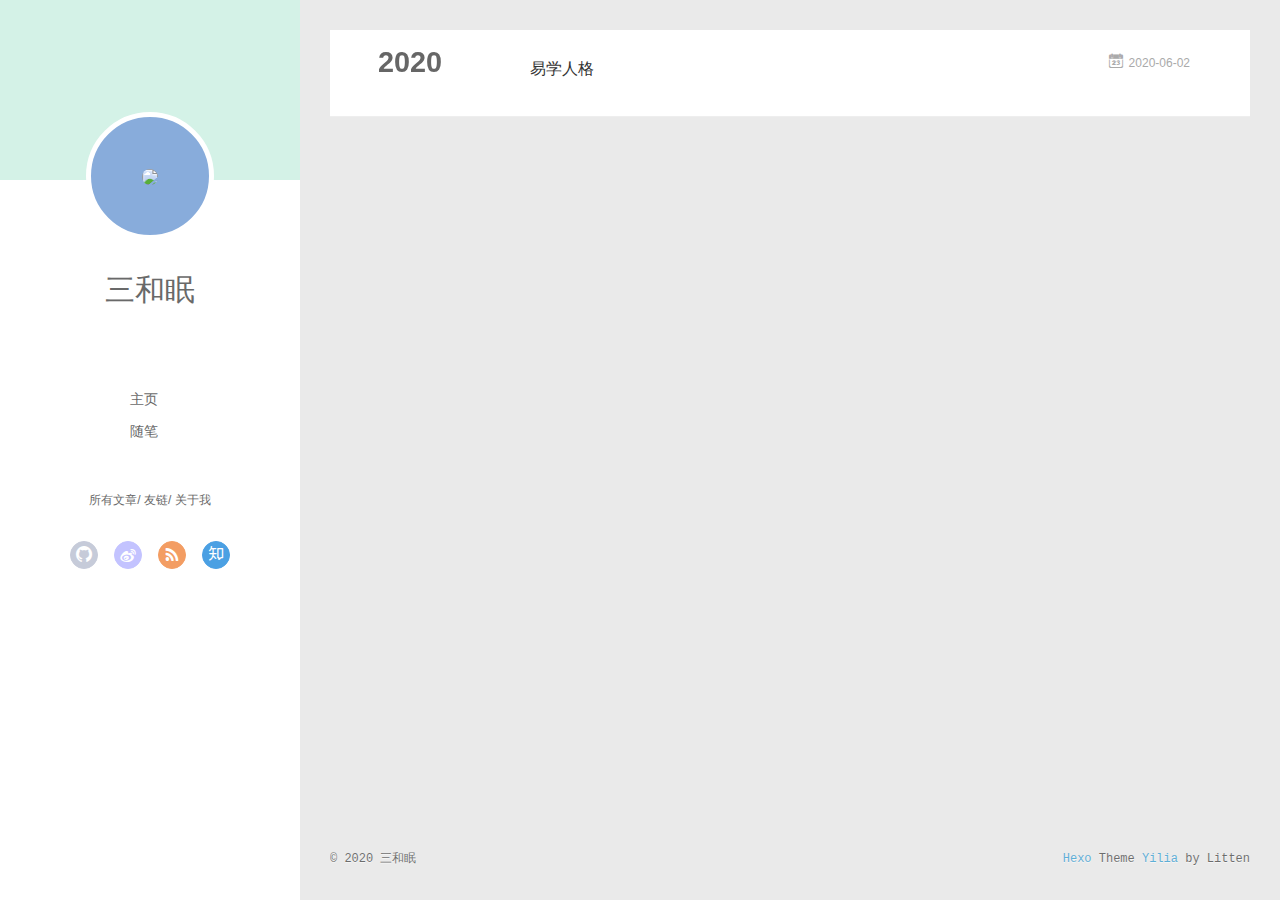
==== commit 5196ee03: "Site updated: 2020-06-03 23:01:43" ====
--- a/archives/index.html
+++ b/archives/index.html
@@ -43,7 +43,7 @@
 <div class="intrude-less">
 	<header id="header" class="inner">
 		<a href="/" class="profilepic">
-			<img src="/assets/img/7ptJ5kI9GcypwdDN.jpg" class="js-avatar">
+			<img src="https://github.com/sanwaremu/sanwaremu.github.io.git/assets/img/7ptJ5kI9GcypwdDN.jpg" class="js-avatar">
 		</a>
 		<hgroup>
 		  <h1 class="header-author"><a href="/">三和眠</a></h1>
@@ -101,7 +101,7 @@
 	<div class="intrude-less">
 		<header id="header" class="inner">
 			<div class="profilepic">
-				<img src="/assets/img/7ptJ5kI9GcypwdDN.jpg" class="js-avatar">
+				<img src="https://github.com/sanwaremu/sanwaremu.github.io.git/assets/img/7ptJ5kI9GcypwdDN.jpg" class="js-avatar">
 			</div>
 			<hgroup>
 			  <h1 class="header-author js-header-author">三和眠</h1>
@@ -177,33 +177,6 @@
   
     <h1 itemprop="name">
       <a class="archive-article-title" href="/2020/06/02/%E6%88%91%E7%9A%84%E6%96%87%E7%AB%A0/">易学人格</a>
-    </h1>
-  
-
-        <div class="article-info info-on-right">
-          
-          
-
-        </div>
-        <div class="clearfix"></div>
-    </header>
-  </div>
-</article>
-  
-    
-    
-    <article class="archive-article archive-type-post">
-  <div class="archive-article-inner">
-    <header class="archive-article-header">
-      	<div class="article-meta">
-	      	<a href="/2020/06/02/hello-world/" class="archive-article-date">
-  	<time datetime="2020-06-02T14:24:34.067Z" itemprop="datePublished"><i class="icon-calendar icon"></i>2020-06-02</time>
-</a>
-        </div>
-    	 
-  
-    <h1 itemprop="name">
-      <a class="archive-article-title" href="/2020/06/02/hello-world/">Hello World</a>
     </h1>
   
 
